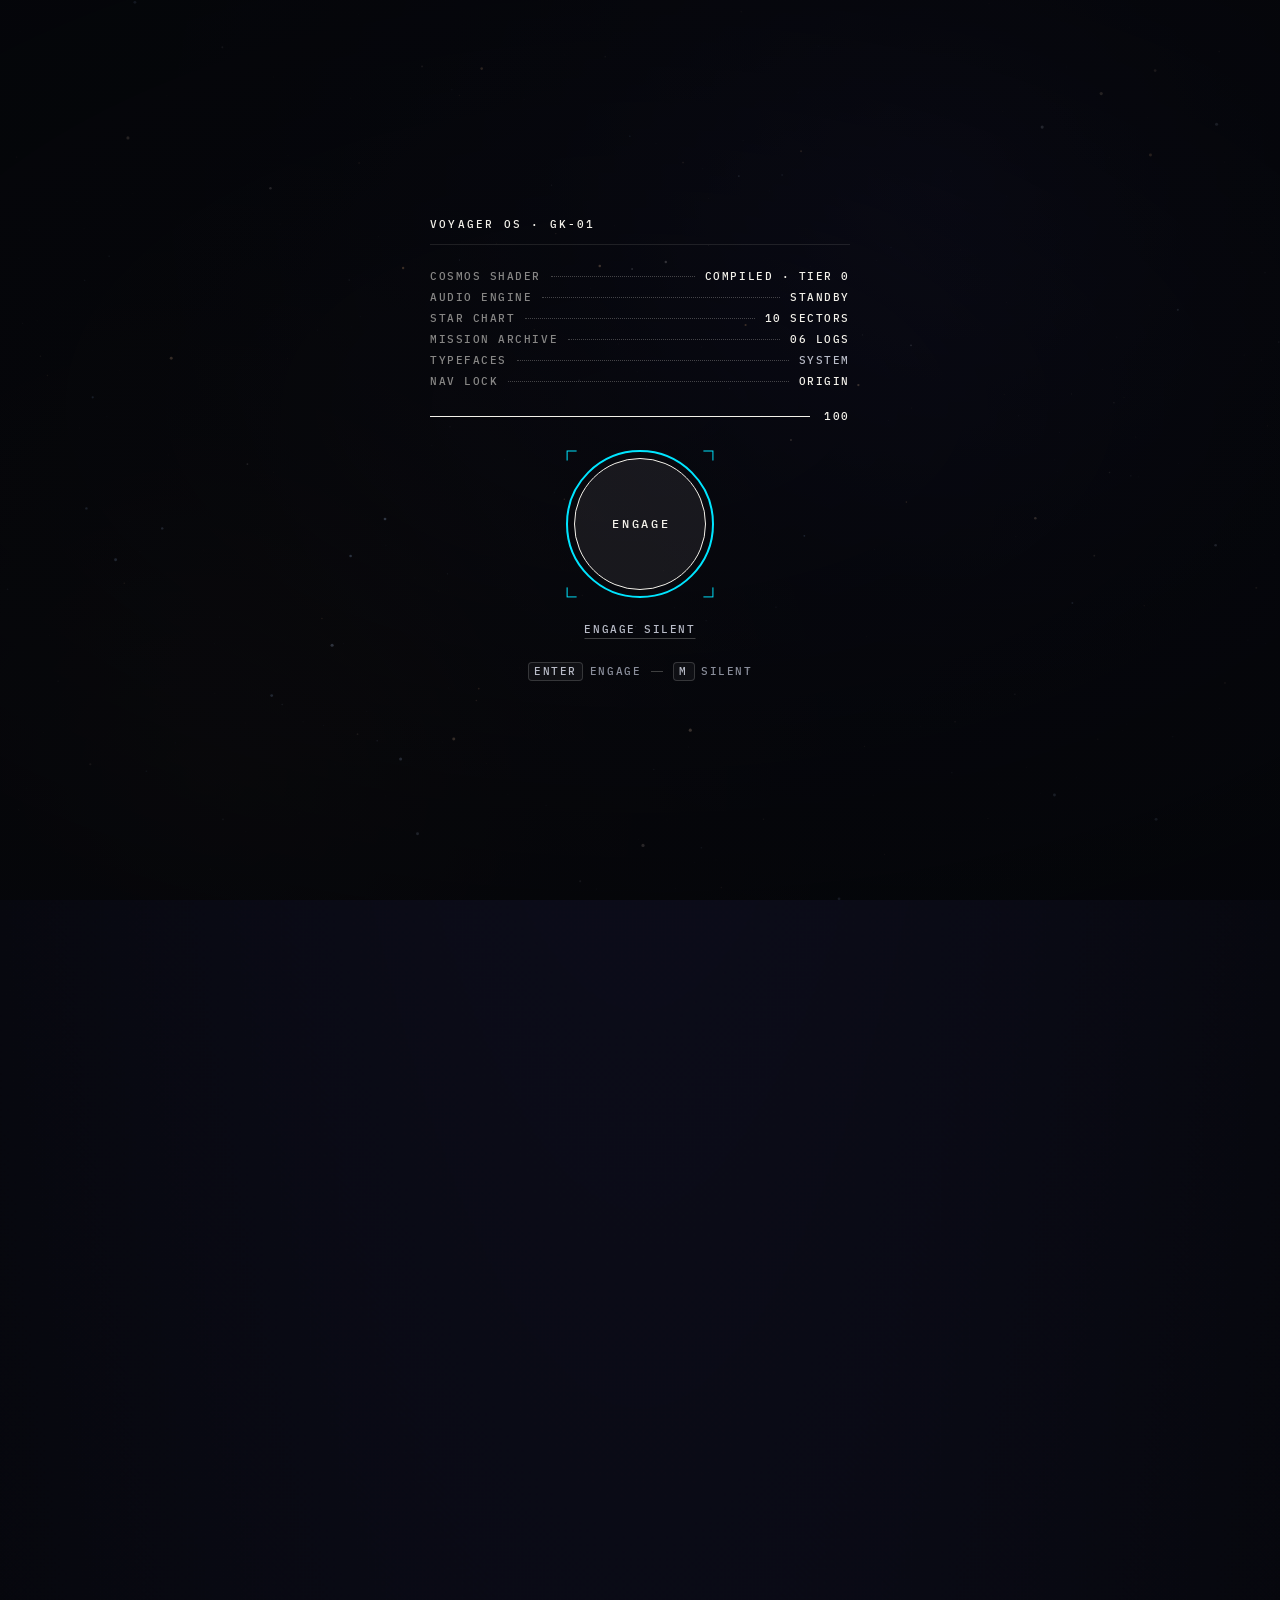
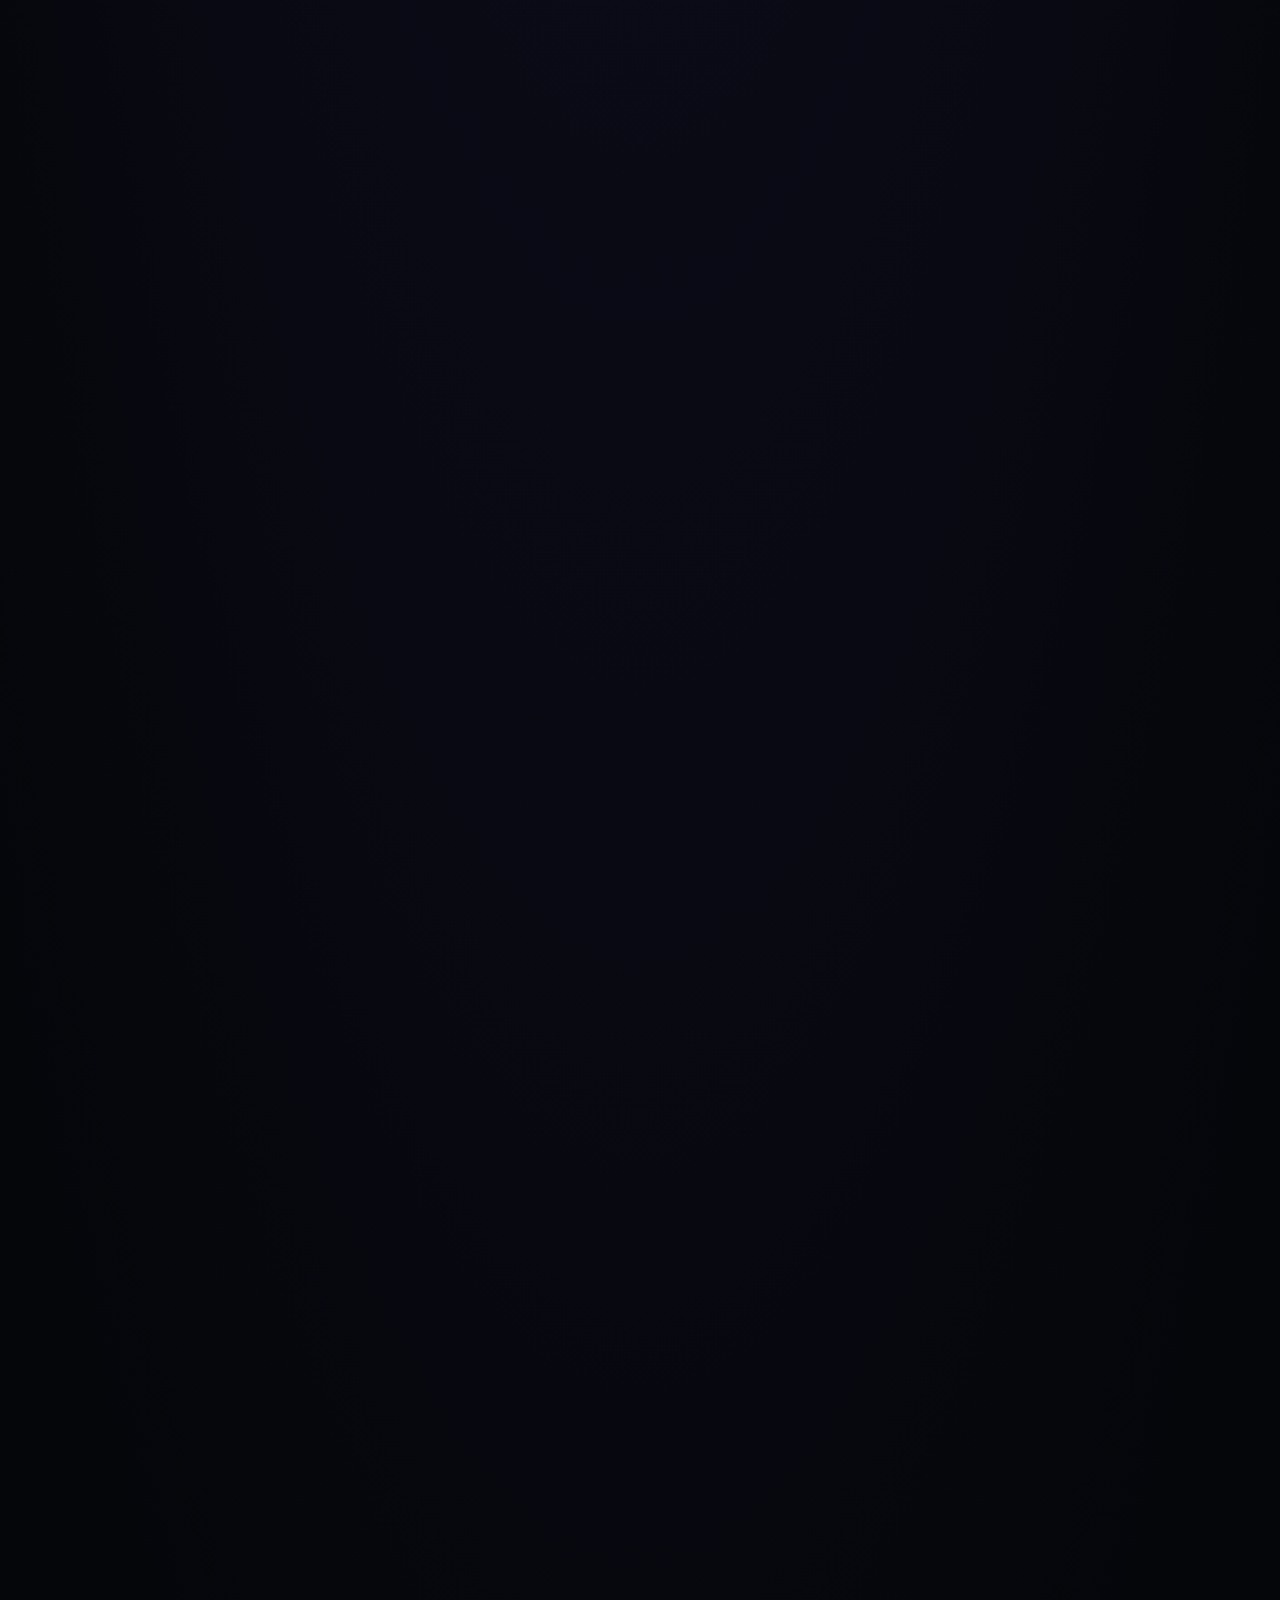
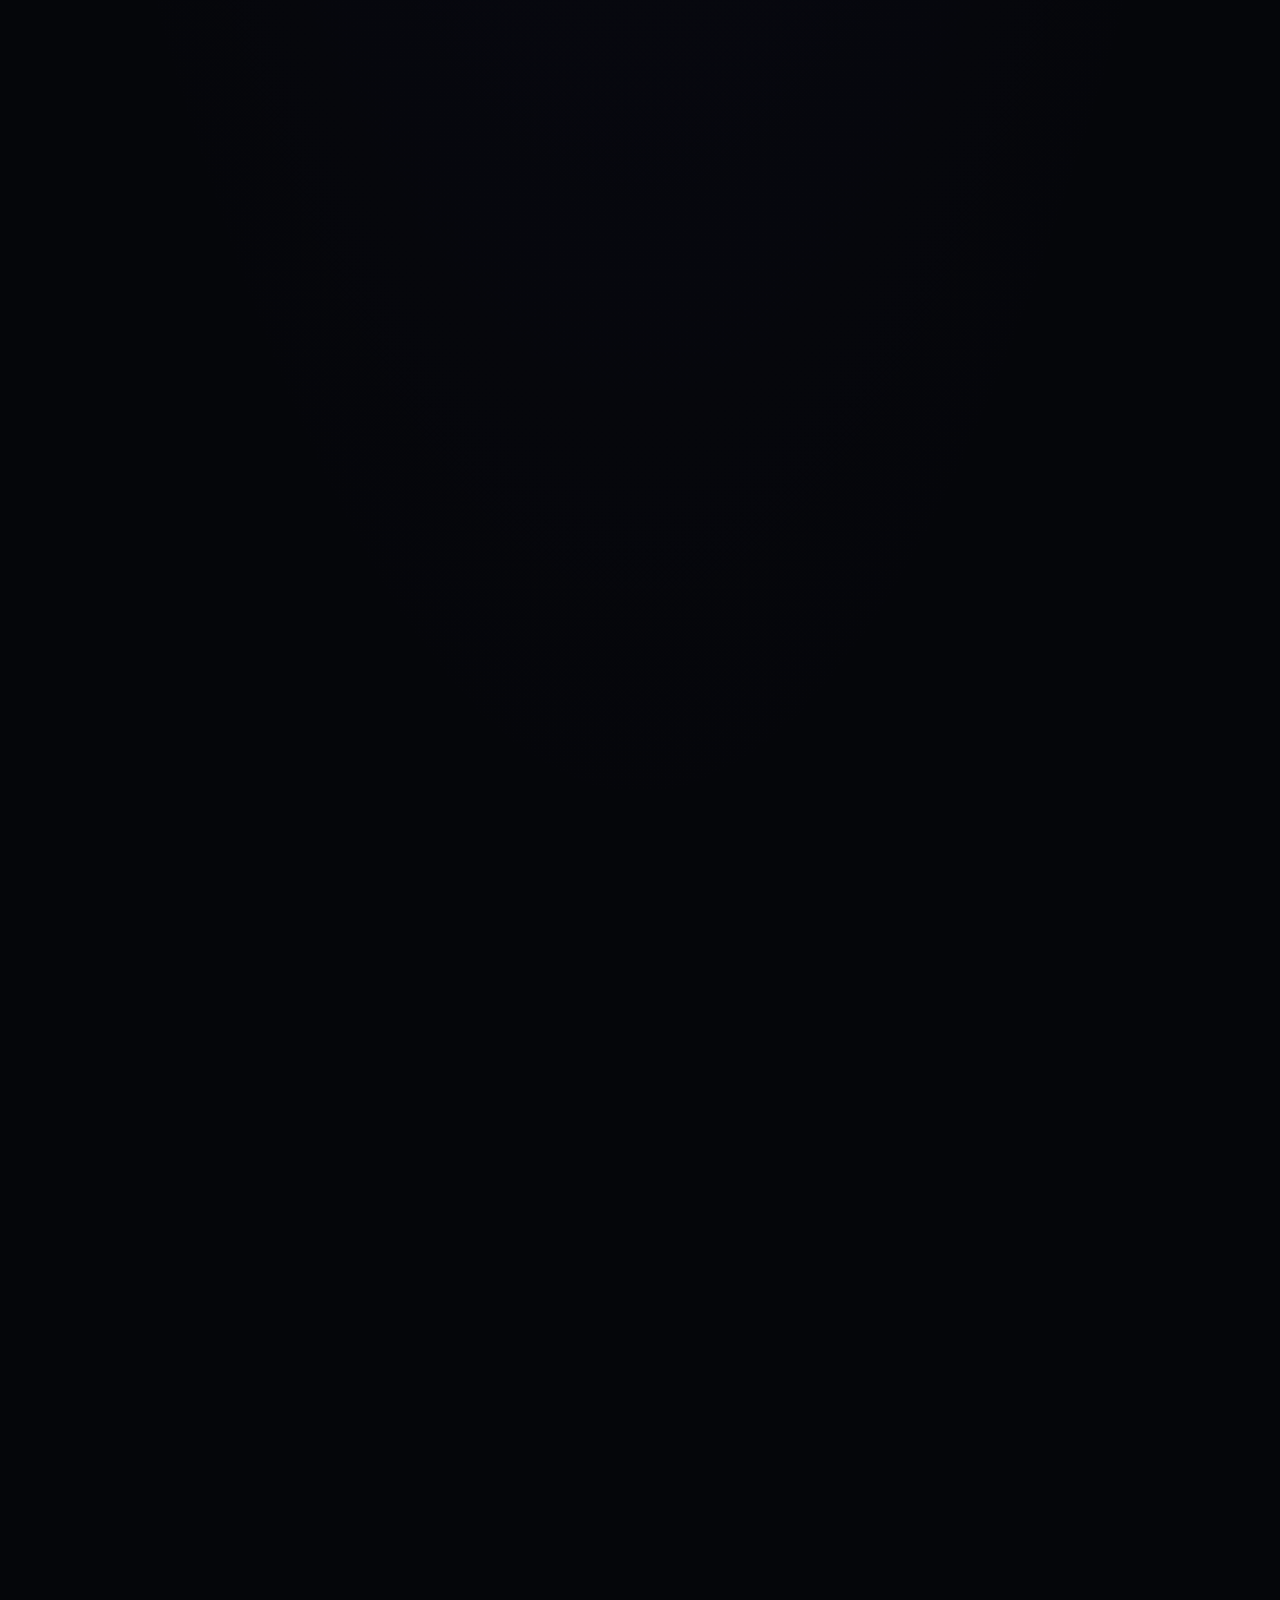
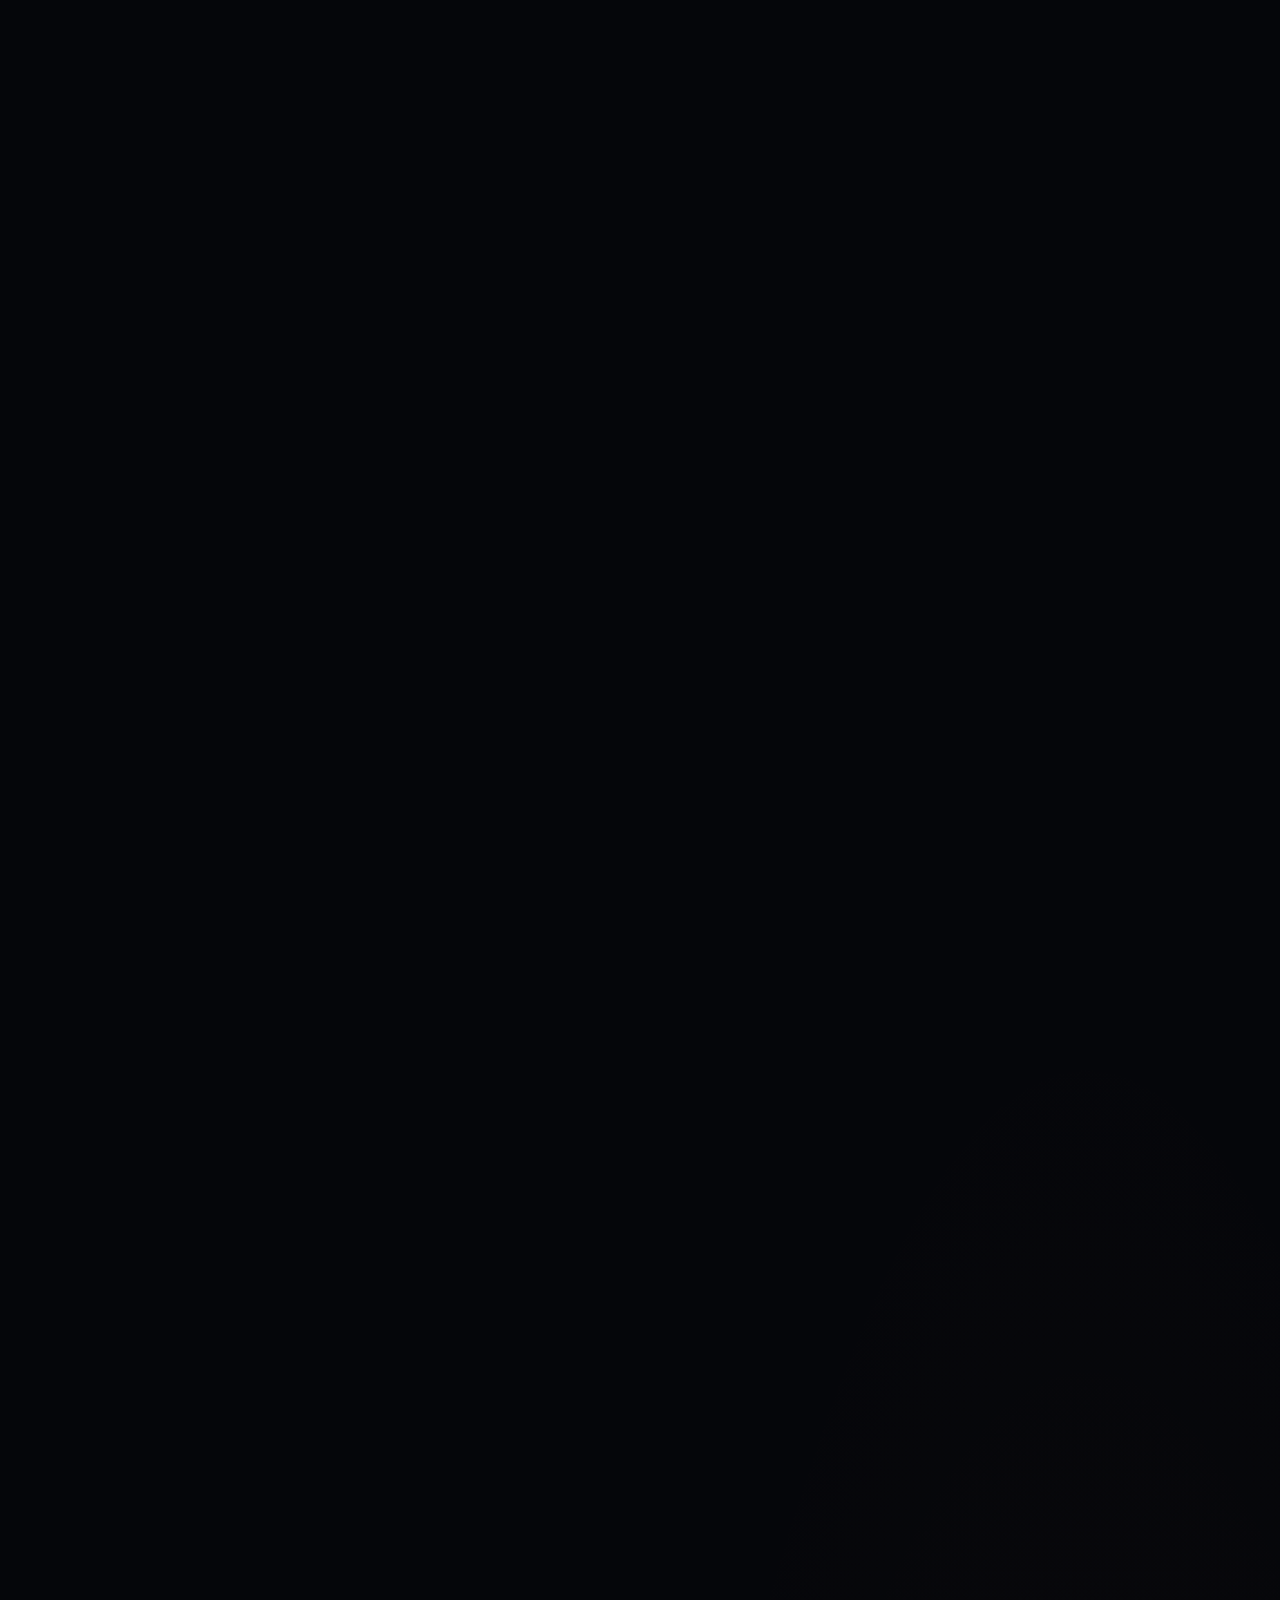
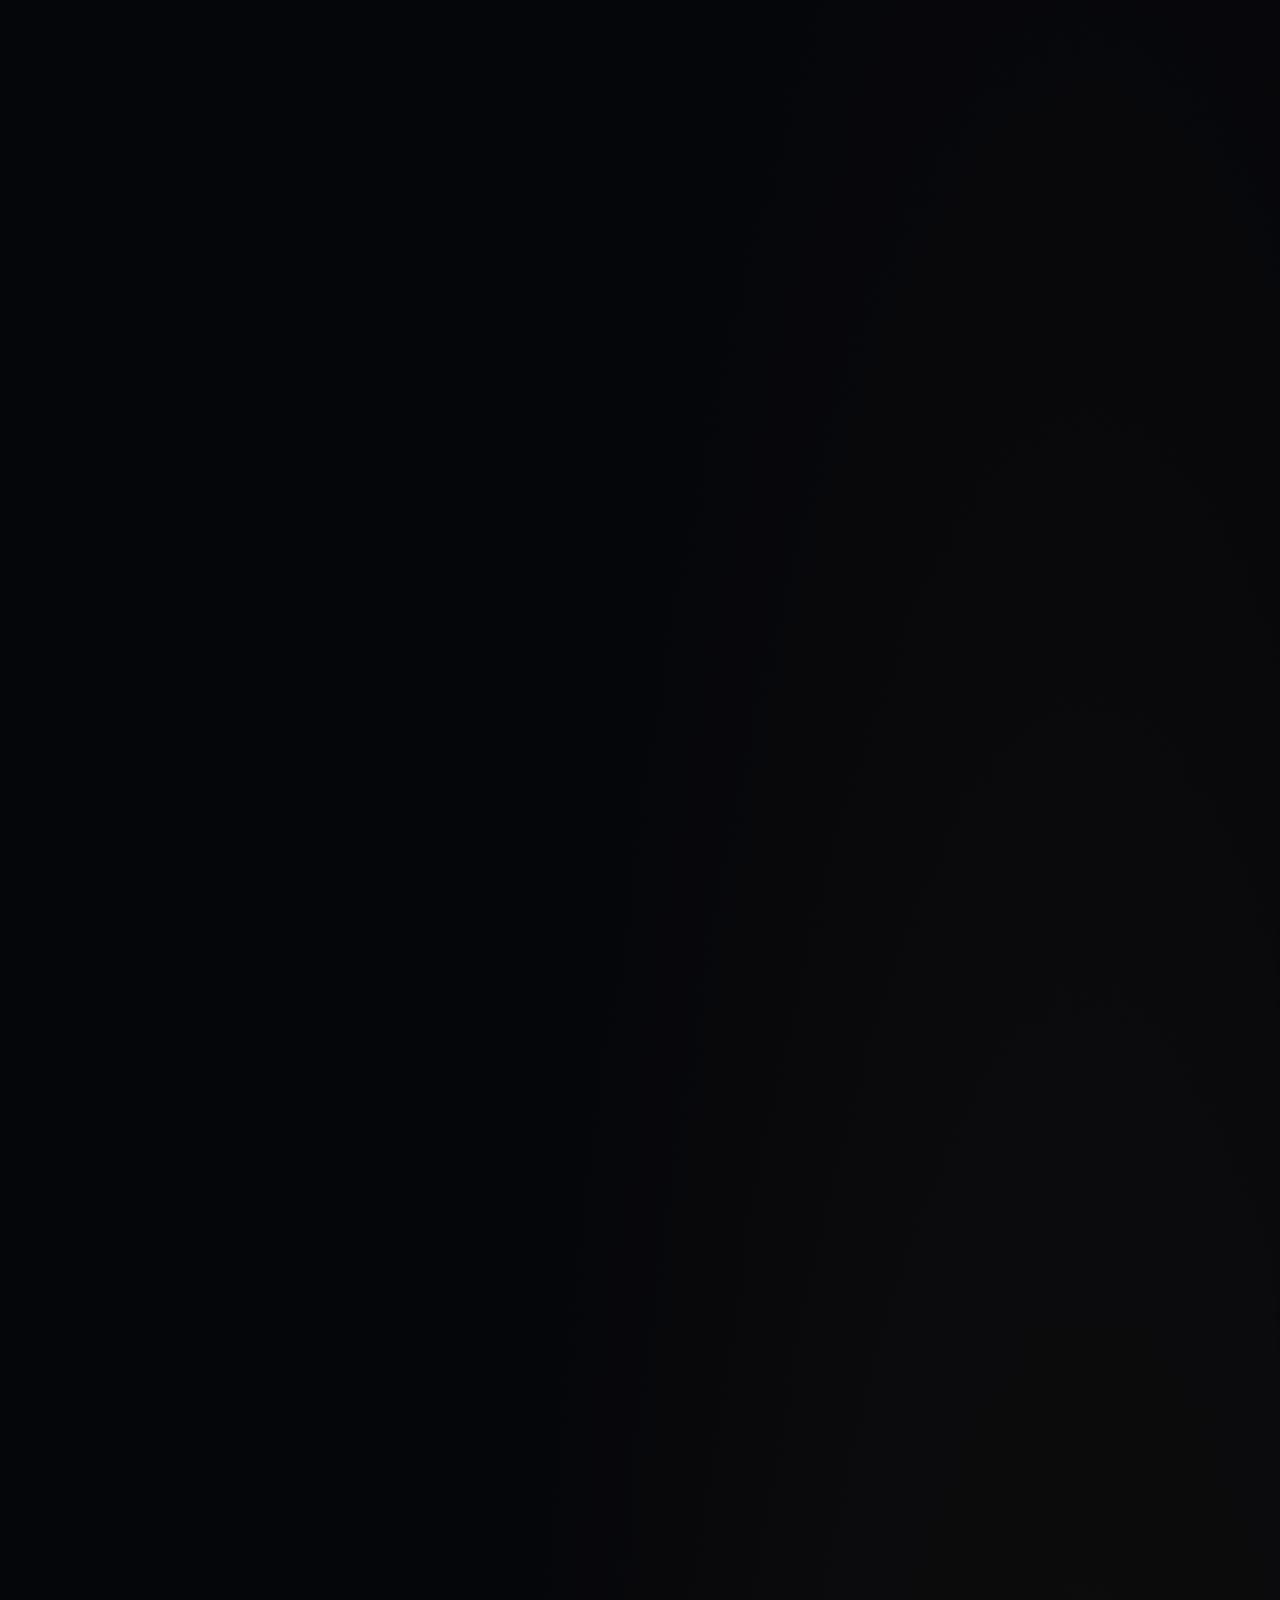
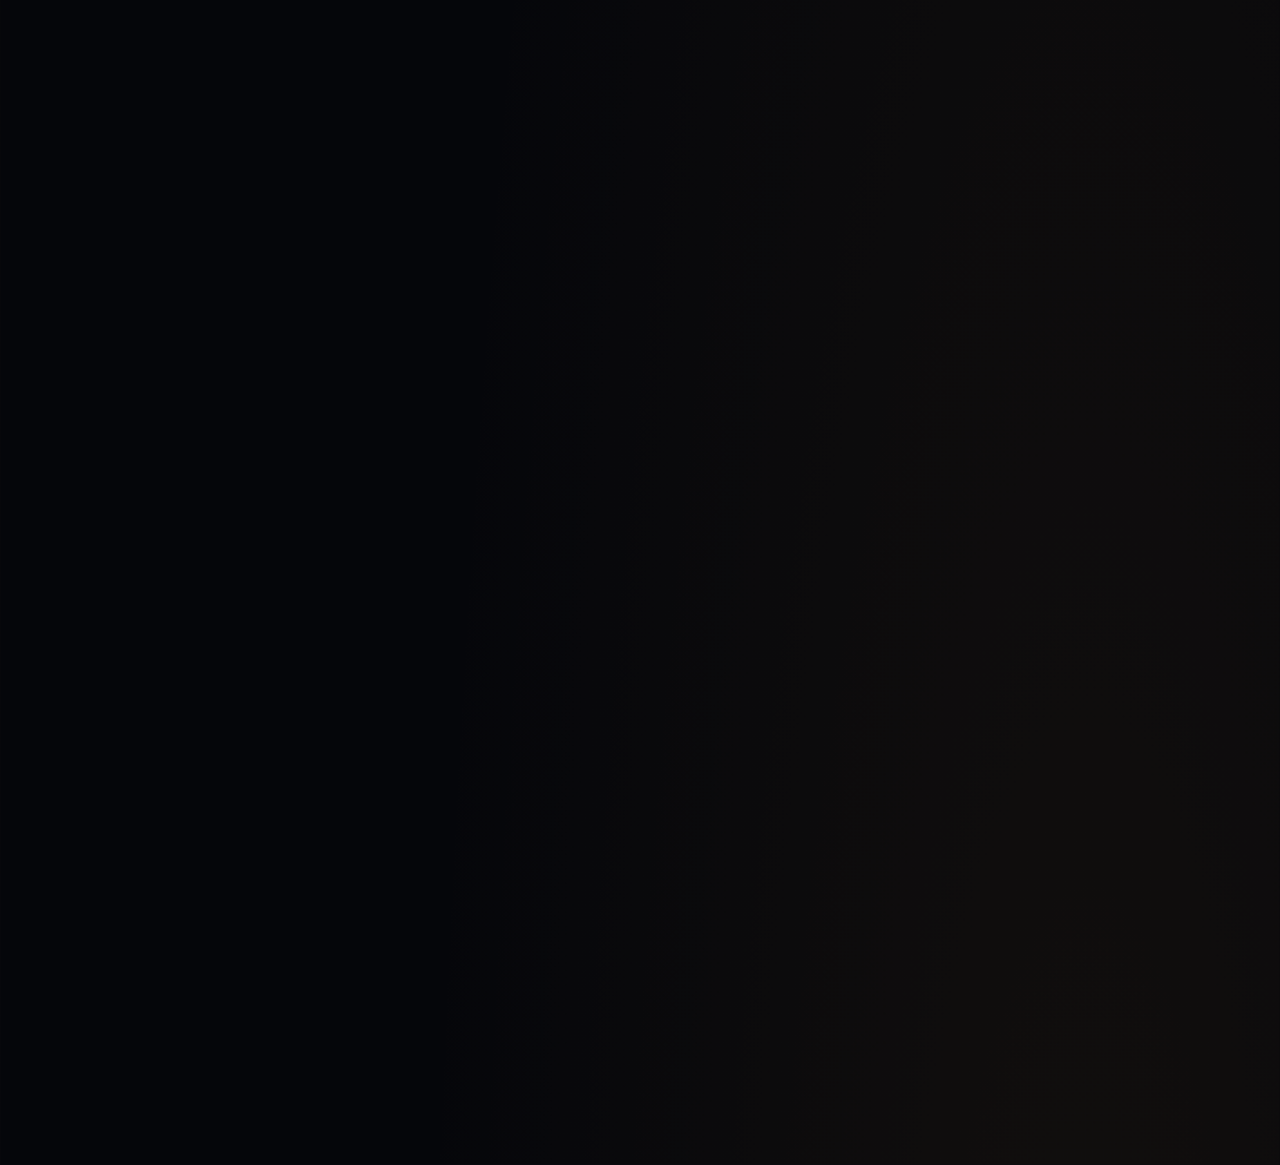
==== index.html @ 7734ea53 "Folder changes held" ====
<!DOCTYPE html>
<html lang="en">
<head>
<meta charset="UTF-8" />
<meta name="viewport" content="width=device-width, initial-scale=1.0, viewport-fit=cover" />
<title>Gokula Kumaran — Game & Full-Stack Developer</title>
<meta name="description" content="Gokula Kumaran — Game & Full-Stack Developer. An interactive voyage through space: games, shaders, web and AI projects." />
<meta name="theme-color" content="#05060A" />
<meta property="og:type" content="website" />
<meta property="og:title" content="Gokula Kumaran — Game & Full-Stack Developer" />
<meta property="og:description" content="An interactive voyage through space: games, shaders, web and AI projects." />
<meta property="og:image" content="images/projects/portfoliov2.png" />
<link rel="icon" type="image/svg+xml" href="data:image/svg+xml,%3Csvg xmlns='http://www.w3.org/2000/svg' viewBox='0 0 100 100'%3E%3Crect width='100' height='100' rx='22' fill='%2305060A'/%3E%3Ccircle cx='50' cy='50' r='15' fill='%2305060A' stroke='%23FFB454' stroke-width='5'/%3E%3Cellipse cx='50' cy='50' rx='40' ry='13' fill='none' stroke='%236C63FF' stroke-width='5' transform='rotate(-20 50 50)'/%3E%3C/svg%3E" />
<link rel="preconnect" href="https://fonts.googleapis.com" />
<link rel="preconnect" href="https://fonts.gstatic.com" crossorigin />
<link href="https://fonts.googleapis.com/css2?family=Bricolage+Grotesque:opsz,wght@12..96,200..800&family=IBM+Plex+Mono:wght@400;500;600&family=IBM+Plex+Sans:ital,wght@0,300;0,400;0,500;0,600;1,300&display=swap" rel="stylesheet" />
<style>html{background:#05060A;color:#F3F1EA}</style>
<link rel="stylesheet" href="css/core.css" />
<link rel="stylesheet" href="css/hud.css" />
<link rel="stylesheet" href="css/flow.css" />
<link rel="stylesheet" href="css/voyage-a.css" />
<link rel="stylesheet" href="css/voyage-b.css" />
<link rel="stylesheet" href="css/voyage-c.css" />
<link rel="stylesheet" href="css/voyage-d.css" />
<link rel="stylesheet" href="css/extras.css" />
</head>
<body>

<!-- ═══ backdrop (owner: cosmos.js) ═══ -->
<canvas id="cosmos" aria-hidden="true"></canvas>

<!-- @hud BEGIN — owner: hud.js / hud.css · loader, cursor, header + nav + mobile menu, HUD readouts, orbit map, scroll progress, toasts -->
<a class="skip-link" href="#story">Skip to content</a>
<noscript><style>#loader,.reticle{display:none!important}.hud-in{opacity:1!important;visibility:visible!important}</style></noscript>

<div class="scroll-progress hud-in" aria-hidden="true"><i id="scrollBar"></i></div>

<header class="site-header hud-in" id="siteHeader">
  <a class="brand" href="#p0" aria-label="Gokula Kumaran — return to Origin"><span class="brand-mark">GK</span><span class="brand-sub" aria-hidden="true">Voyager / GK-01</span></a>
  <nav class="site-nav" id="siteNav" aria-label="Primary">
    <a href="#p1">Role</a>
    <a href="#p2">About</a>
    <a href="#p2-edu">Education</a>
    <a href="#p3">Work</a>
    <a href="#p3-intern">Internships</a>
    <a href="#p4">Stack</a>
    <a href="#p5">Certs</a>
    <a href="#p6">Contact</a>
    <i class="nav-bar" id="navBar" aria-hidden="true"></i>
  </nav>
  <div class="header-tools">
    <div class="audio-ctl" role="group" aria-label="Audio">
      <button type="button" class="audio-btn audio-music" id="musicBtn" aria-pressed="false" aria-label="Music" data-sfx="toggle" data-sfx-hover="none" data-cursor="Music" data-cursor-lock>
        <span class="spectrum" aria-hidden="true"><i></i><i></i><i></i><i></i><i></i></span>
      </button>
      <button type="button" class="audio-btn audio-sfx" id="sfxBtn" aria-pressed="false" aria-label="Sound effects" data-sfx="toggle" data-sfx-hover="none" data-cursor="SFX" data-cursor-lock>
        <svg viewBox="0 0 24 24" width="18" height="18" fill="none" stroke="currentColor" stroke-width="1.5" stroke-linecap="round" stroke-linejoin="round" aria-hidden="true"><path d="M4 9.5h3l4-3.5v12l-4-3.5H4z"/><path class="ico-on" d="M15 9.5a3.5 3.5 0 0 1 0 5M17.5 7a7 7 0 0 1 0 10"/><path class="ico-off" d="M15.5 9.5l5 5m0-5l-5 5"/></svg>
      </button>
    </div>
    <button type="button" class="console-btn" data-action="palette" aria-label="Open ship console" data-sfx-hover="none" data-cursor-lock>
      <svg viewBox="0 0 24 24" width="16" height="16" fill="none" stroke="currentColor" stroke-width="1.5" stroke-linecap="round" stroke-linejoin="round" aria-hidden="true"><path d="M5 8l4 4-4 4M12.5 16H19"/></svg>
      <kbd id="consoleKey">Ctrl K</kbd>
    </button>
    <a class="hire-btn" href="#p6">Hire me</a>
    <button type="button" class="menu-btn" id="menuBtn" aria-haspopup="dialog" aria-expanded="false" aria-controls="starChart" aria-label="Open star chart" data-sfx="open">
      <svg viewBox="0 0 24 24" width="22" height="22" fill="none" stroke="currentColor" stroke-width="1.5" stroke-linecap="round" aria-hidden="true"><path d="M4 8.5h16M4 15.5h10"/></svg>
    </button>
  </div>
</header>

<div class="star-chart" id="starChart" role="dialog" aria-modal="true" aria-labelledby="chartTitle">
  <div class="chart-head">
    <p class="chart-title" id="chartTitle">Star chart <span id="chartCount">· 10 sectors</span></p>
    <button type="button" class="chart-close" id="chartClose" aria-label="Close star chart" data-sfx="close">
      <svg viewBox="0 0 24 24" width="22" height="22" fill="none" stroke="currentColor" stroke-width="1.5" stroke-linecap="round" aria-hidden="true"><path d="M6 6l12 12M18 6L6 18"/></svg>
    </button>
  </div>
  <ol class="chart-list" id="chartList"></ol>
  <div class="chart-foot">
    <a class="hire-btn" href="#p6">Hire me</a>
    <button type="button" class="console-btn" data-action="palette">
      <svg viewBox="0 0 24 24" width="16" height="16" fill="none" stroke="currentColor" stroke-width="1.5" stroke-linecap="round" stroke-linejoin="round" aria-hidden="true"><path d="M5 8l4 4-4 4M12.5 16H19"/></svg>
      Ship console
    </button>
  </div>
</div>

<p class="sector-chip hud-in" id="sectorChip" aria-hidden="true"><b id="chipIdx">00</b><span id="chipName">Origin</span></p>

<i class="hud-tick hud-tick-tl hud-in" aria-hidden="true"></i><i class="hud-tick hud-tick-tr hud-in" aria-hidden="true"></i><i class="hud-tick hud-tick-bl hud-in" aria-hidden="true"></i><i class="hud-tick hud-tick-br hud-in" aria-hidden="true"></i>
<div class="hud" id="hud" aria-hidden="true">
  <div class="hud-sector hud-in">
    <p class="hud-count">Sector <b id="hudIdx">00</b> / <span id="hudTotal">09</span></p>
    <p class="hud-name" id="hudName">Origin</p>
    <p class="hud-plain" id="hudPlain">Hero</p>
    <span class="hud-prog"><i id="hudProg"></i></span>
  </div>
  <dl class="hud-telemetry hud-in">
    <div><dt>Vel</dt><dd><span id="hudVel">0000</span> px/s</dd></div>
    <div><dt>T+</dt><dd id="hudClock">00:00</dd></div>
    <div><dt>Local</dt><dd id="hudTime">--:--</dd></div>
    <div><dt>Render</dt><dd id="hudTier">Tier 0</dd></div>
  </dl>
</div>

<nav class="orbit hud-in" id="orbit" aria-label="Sectors">
  <ol class="orbit-list" id="orbitList"></ol>
  <i class="orbit-ship" id="orbitShip" aria-hidden="true"></i>
</nav>
<div class="rail hud-in" id="rail" aria-hidden="true"></div>

<div class="toasts" id="toasts" role="status" aria-live="polite"></div>

<div class="reticle" id="reticle" aria-hidden="true">
  <i class="reticle-ring"></i><i class="reticle-dot"></i>
  <i class="reticle-corner rc-tl"></i><i class="reticle-corner rc-tr"></i><i class="reticle-corner rc-bl"></i><i class="reticle-corner rc-br"></i>
  <span class="reticle-label"></span>
</div>

<div id="loader" class="loader" role="dialog" aria-modal="true" aria-labelledby="loaderTitle">
  <div class="loader-core">
    <p class="loader-brand" id="loaderTitle">Voyager OS · GK-01</p>
    <ol class="loader-log" id="loaderLog" aria-hidden="true"></ol>
    <div class="loader-meter" aria-hidden="true"><span class="loader-bar"><i id="loaderBar"></i></span><span class="loader-pct" id="loaderPct">000</span></div>
    <div class="loader-go" id="loaderGo">
      <button type="button" class="loader-engage" id="engageBtn" data-sfx="none" data-sfx-hover="none" data-cursor-lock>Engage</button>
      <button type="button" class="loader-silent" id="engageSilent" data-sfx="none" data-sfx-hover="none">Engage silent</button>
      <p class="loader-keys" aria-hidden="true"><kbd>Enter</kbd> engage <i></i> <kbd>M</kbd> silent</p>
    </div>
    <p class="sr-only" id="loaderStatus" role="status" aria-live="polite">Preparing the voyage.</p>
  </div>
</div>
<!-- @hud END -->

<!-- @flow BEGIN — owner: flow.js / flow.css · mission-briefing modal, command palette, hyperspace flash overlay -->
<!-- fixed roots only: flow.js builds the interiors on first use (and re-creates a root if it is missing) -->
<div class="flow-flash" id="flash" aria-hidden="true"></div>
<div class="briefing" id="briefing" hidden></div>
<div class="console" id="console" hidden></div>
<!-- @flow END -->

<main id="story">

  <!-- @sector:origin BEGIN — owner: voyage-a -->
  <section class="panel panel-hero" id="p0" data-sector="0" aria-labelledby="heroName">
    <div class="panel-inner hero">
      <p class="hero-eyebrow hud-label" data-reveal data-delay="1500"><span class="dot" aria-hidden="true"></span><span id="heroAvail">Available for projects · Q4 2026</span></p>
      <h1 class="hero-name" id="heroName" aria-label="Gokula Kumaran">
        <span class="hero-row hero-row-1" aria-hidden="true">Gokula</span>
        <span class="hero-row hero-row-2" aria-hidden="true">Kumaran</span>
      </h1>
      <p class="hero-sub lead legible" data-reveal data-delay="1650">Building <b>immersive digital experiences</b>, interactive applications, and high-fidelity game worlds — from a single idea to a deployed product.</p>
      <div class="hero-ctas" data-reveal data-delay="1800">
        <a href="#p3" class="btn btn-primary" data-magnetic data-spot data-cursor="WORK" data-cursor-lock>View work <span class="arrow" aria-hidden="true">↓</span></a>
        <a href="#p6" class="btn" data-magnetic data-spot data-cursor="CONTACT" data-cursor-lock>Get in touch <span class="arrow" aria-hidden="true">→</span></a>
      </div>
      <p class="hero-coords hud-label legible" data-reveal="fade" data-delay="1950"><span id="heroCoords">11.1271° N · 78.6569° E</span><i aria-hidden="true"></i><span id="heroLoc">Tamil Nadu, India</span></p>
      <ul class="hero-shortcuts hud-label legible" data-reveal="fade" data-delay="2100" aria-label="Keyboard shortcuts">
        <li><button type="button" class="hero-key" data-action="palette" data-cursor="OPEN"><kbd data-mod>Ctrl</kbd><kbd>K</kbd><span>console</span></button></li>
        <li><button type="button" class="hero-key" data-action="music" data-cursor="TOGGLE"><kbd>M</kbd><span>music</span></button></li>
        <li><a class="hero-key" href="#p1" data-cursor="NEXT" aria-label="Navigate to the next sector"><kbd>↑</kbd><kbd>↓</kbd><span>navigate</span></a></li>
        <li><button type="button" class="hero-key" data-action="game" data-cursor="PLAY"><kbd>G</kbd><span>play</span></button></li>
      </ul>
    </div>
    <div class="scroll-hint hud-label legible" aria-hidden="true"><span>Scroll</span><i></i></div>
  </section>
  <!-- @sector:origin END -->

  <!-- @sector:signal BEGIN — owner: voyage-a -->
  <section class="panel panel-role" id="p1" data-sector="1" aria-labelledby="roleTitle">
    <div class="panel-inner grid-2 role">
      <div class="role-copy">
        <header class="sec-head role-head">
          <div class="sec-kicker" data-reveal><span class="sec-num">01</span><i></i><span data-decode>Signal</span><span class="role-kicker-plain">/ Role</span></div>
          <h2 class="sec-title role-h" id="roleTitle" data-split="words">A <em>multi-disciplinary</em> maker working at the seam between design and engineering.</h2>
        </header>
        <div class="role-signal" data-reveal data-delay="250">
          <p class="role-signal-top hud-label">
            <span class="role-signal-tag"><svg viewBox="0 0 8 9" aria-hidden="true"><path d="M0 0l8 4.5L0 9z"/></svg>Incoming:</span>
            <span class="role-signal-count" id="roleCount" aria-hidden="true">01 / 06</span>
          </p>
          <p class="role-signal-now"><span id="roleTyped" aria-hidden="true"></span></p>
          <ul class="sr-only" id="roleList" aria-label="Roles"></ul>
          <i class="role-signal-bar" aria-hidden="true"><b id="roleBar"></b></i>
        </div>
        <p class="role-desc lead legible" data-reveal data-delay="350">I prototype in code when that's faster than Figma, sit in on research when the answer isn't obvious, and ship the actual production component instead of handing off a spec and hoping.</p>
      </div>
      <div class="role-holo brackets" data-reveal="scale" data-delay="300" data-cursor="DRAG" data-sfx="none" data-sfx-hover="none">
        <canvas id="roleCanvas" aria-hidden="true"></canvas>
        <div class="role-picks" id="rolePicks" role="group" aria-label="Highlight a role on the globe"></div>
        <p class="role-holo-cap hud-label" aria-hidden="true">Drag to rotate · select a beacon</p>
      </div>
    </div>
  </section>
  <!-- @sector:signal END -->

  <!-- @sector:crew BEGIN — owner: voyage-b -->
  <section class="panel panel-about" id="p2" data-sector="2" aria-labelledby="aboutTitle">
    <div class="panel-inner about-grid">
      <figure class="dossier" id="aboutDossier" data-reveal="fade" data-delay="150" data-tilt="5" data-spot data-cursor="SCAN">
        <div class="dossier-frame brackets">
          <div class="dossier-view">
            <img class="dossier-img" id="aboutPhoto" src="images/profile2.jpg" alt="Portrait of Gokula Kumaran" width="1080" height="1371" loading="lazy" decoding="async" draggable="false" />
            <span class="dossier-hint hud-label" id="aboutHint" aria-hidden="true">X-ray lens</span>
          </div>
          <span class="dossier-scan" aria-hidden="true"></span>
        </div>
        <figcaption class="dossier-cap">
          <dl class="dossier-data" id="aboutData" data-reveal-group="60"></dl>
        </figcaption>
      </figure>
      <div class="about-copy">
        <div class="sec-kicker" data-reveal><span class="sec-num">02</span><i></i><span data-decode>Crew</span><span class="about-plain">/ About</span></div>
        <h2 class="about-h" id="aboutTitle" data-split="words">I make <em>things</em> that feel alive.</h2>
        <div class="about-body legible">
          <p class="lead" data-reveal data-delay="100">I'm a passionate <strong>Game &amp; Full-Stack Developer</strong> focused on building immersive digital experiences and modern web solutions using Unity, C#, React, and JavaScript.</p>
          <p data-reveal data-delay="200">Currently pursuing <strong>B.Tech in Computer Science &amp; Business Systems</strong> at Ramco Institute of Technology — blending a business mindset with technical engineering.</p>
          <p data-reveal data-delay="300">Remote-friendly, based in Tamil Nadu, India, and quietly optimistic about what the next browser can do.</p>
        </div>
        <div class="about-loadout">
          <p class="about-loadout-label hud-label" data-reveal data-delay="350"><span>Loadout</span><i aria-hidden="true"></i><b id="aboutTagCount"></b></p>
          <ul class="chips about-tags" id="aboutTags" data-reveal-group="40" aria-label="Skills and tools"></ul>
        </div>
      </div>
    </div>
  </section>
  <!-- @sector:crew END -->

  <!-- @sector:trajectory BEGIN — owner: voyage-b -->
  <section class="panel panel-edu" id="p2-edu" data-sector="3" aria-labelledby="eduTitle">
    <div class="panel-inner">
      <header class="sec-head">
        <div class="sec-kicker" data-reveal><span class="sec-num">03</span><i></i><span data-decode>Trajectory</span></div>
        <h2 class="sec-title" id="eduTitle" data-split="words">Education</h2>
        <p class="sec-meta" data-reveal data-delay="100">02 institutions · click to expand</p>
        <p class="sec-lede" data-reveal data-delay="200">Where I <b>started</b>, where I'm <b>going</b> — and the institutions that shaped how I think about software, design, and systems.</p>
      </header>
      <div class="edu-track" id="eduTrack"></div>
    </div>
  </section>
  <!-- @sector:trajectory END -->

  <!-- @sector:missions BEGIN — owner: voyage-c -->
  <section class="panel panel-work" id="p3" data-sector="4" aria-labelledby="workTitle">
    <div class="panel-inner">
      <header class="sec-head">
        <div class="sec-kicker" data-reveal><span class="sec-num">04</span><i></i><span data-decode>Missions</span></div>
        <h2 class="sec-title" id="workTitle" data-split="words">Selected work</h2>
        <p class="sec-meta" id="workMeta" data-reveal data-delay="100">06 projects · click to open</p>
      </header>
      <!-- voyage-c.js renders <ol class="missions"> here from GK.data.projects -->
      <div class="work-list" id="workList"></div>
    </div>
  </section>
  <!-- @sector:missions END -->

  <!-- @sector:telemetry BEGIN — owner: voyage-c -->
  <section class="panel panel-metrics" id="p3-5" data-sector="5" aria-labelledby="metricsTitle">
    <div class="panel-inner">
      <div class="sec-kicker" data-reveal><span class="sec-num">05</span><i></i><span data-decode>Telemetry</span><span class="metrics-plain" aria-hidden="true">Stats</span></div>
      <h2 class="sr-only" id="metricsTitle">Stats</h2>
      <!-- voyage-c.js renders four <li class="gauge"> here from GK.data.metrics -->
      <ul class="metrics-grid" id="metricsGrid" data-reveal-group="90"></ul>
    </div>
  </section>
  <!-- @sector:telemetry END -->

  <!-- @sector:deployments BEGIN — owner: voyage-c -->
  <section class="panel panel-intern" id="p3-intern" data-sector="6" aria-labelledby="internTitle">
    <div class="panel-inner">
      <header class="sec-head">
        <div class="sec-kicker" data-reveal><span class="sec-num">06</span><i></i><span data-decode>Deployments</span></div>
        <h2 class="sec-title" id="internTitle" data-split="words">Internships</h2>
        <p class="sec-meta" id="internMeta" data-reveal data-delay="100">02 experiences · certificates on file</p>
        <p class="sec-lede" data-reveal data-delay="200">Real-world exposure to <b>production codebases</b>, deadlines, and the kind of feedback you only get when your work ships to actual users.</p>
      </header>
      <!-- voyage-c.js renders two <article class="deploy"> here from GK.data.internships -->
      <div class="intern-list" id="internList"></div>
    </div>
  </section>
  <!-- @sector:deployments END -->

  <!-- @sector:systems BEGIN — owner: voyage-d -->
  <section class="panel panel-stack" id="p4" data-sector="7" aria-labelledby="stackTitle">
    <div class="panel-inner">
      <header class="sec-head">
        <div class="sec-kicker" data-reveal><span class="sec-num">07</span><i></i><span data-decode>Systems</span><span class="vd-plain">/ Stack</span></div>
        <h2 class="sec-title" id="stackTitle" data-split="words">Technical stack</h2>
        <p class="sec-meta" data-reveal data-delay="100">04 disciplines · one orbit each</p>
      </header>
      <div class="stack-layout">
        <div class="stack-orbit brackets" data-reveal="fade" data-delay="200">
          <canvas class="stack-canvas" id="stackCanvas" aria-hidden="true" data-cursor="DRAG" data-sfx="none" data-sfx-hover="none"></canvas>
          <p class="stack-readout hud-label legible" id="stackReadout" aria-hidden="true"><span class="stack-swatch"></span><span class="stack-readout-text"></span></p>
          <p class="stack-hint hud-label legible" id="stackHint" aria-hidden="true">Drag to spin · hover a planet</p>
          <ul class="sr-only" id="stackProxy" aria-label="Skills by discipline — select one to highlight its orbit"></ul>
        </div>
        <div class="stack-cards" id="stackCards" data-reveal-group="90"></div>
      </div>
    </div>
  </section>
  <!-- @sector:systems END -->

  <!-- @sector:constellations BEGIN — owner: voyage-d -->
  <section class="panel panel-certs" id="p5" data-sector="8" aria-labelledby="certsTitle">
    <div class="panel-inner">
      <header class="sec-head">
        <div class="sec-kicker" data-reveal><span class="sec-num">08</span><i></i><span data-decode>Constellations</span><span class="vd-plain">/ Certs</span></div>
        <h2 class="sec-title" id="certsTitle" data-split="words">Certifications</h2>
        <p class="sec-meta" data-reveal data-delay="100">06 credentials · click any star</p>
      </header>
      <div class="certs-sky brackets" data-reveal="fade" data-delay="200">
        <canvas class="certs-canvas" id="certsCanvas" aria-hidden="true" data-sfx="none" data-sfx-hover="none"></canvas>
        <p class="certs-hint hud-label legible" id="certsHint" aria-hidden="true">Hover a star to ring it · click to open</p>
      </div>
      <div class="certs-grid" id="certsGrid" role="group" aria-label="Certificates" data-reveal-group="60"></div>
    </div>
  </section>
  <!-- @sector:constellations END -->

  <!-- @sector:transmission BEGIN — owner: voyage-d -->
  <section class="panel panel-contact" id="p6" data-sector="9" aria-labelledby="contactTitle">
    <div class="panel-inner">
      <header class="sec-head">
        <div class="sec-kicker" data-reveal><span class="sec-num">09</span><i></i><span data-decode>Transmission</span><span class="vd-plain">/ Contact</span></div>
        <h2 class="sec-title contact-h legible" id="contactTitle" data-split="words">Let's build <em>the future.</em></h2>
      </header>
      <div class="contact-grid">
        <div class="contact-info">
          <p class="contact-text lead legible" data-reveal data-delay="100">Have something that needs a <strong>design eye</strong> and someone who can <strong>build it</strong>? I'm currently open to select freelance work and full-time opportunities.</p>
          <div class="contact-mail" data-reveal data-delay="200">
            <button type="button" class="contact-email" id="emailLink" data-magnetic="0.15" data-cursor="COPY" data-cursor-lock data-sfx="none" aria-label="Copy email address gokulakumaran2007@gmail.com">
              <span class="contact-email-text" id="emailText">gokulakumaran2007@gmail.com</span>
              <span class="contact-email-icon" aria-hidden="true">
                <svg class="ico-copy" viewBox="0 0 24 24" fill="none" stroke="currentColor" stroke-width="1.5" stroke-linecap="round" stroke-linejoin="round"><rect x="8.5" y="8.5" width="11" height="11" rx="2"/><path d="M15.5 8.5V6.5a2 2 0 0 0-2-2h-7a2 2 0 0 0-2 2v7a2 2 0 0 0 2 2h2"/></svg>
                <svg class="ico-check" viewBox="0 0 24 24" fill="none" stroke="currentColor" stroke-width="1.5" stroke-linecap="round" stroke-linejoin="round"><path d="m5 12.5 4.5 4.5L19 7.5"/></svg>
              </span>
            </button>
            <a class="contact-open" id="mailAppLink" href="mailto:gokulakumaran2007@gmail.com?subject=Project%20Inquiry&body=Hi%20Gokula%2C%0A%0AI%20want%20to%20talk%20about%20a%20project%20..." data-cursor="MAIL">Open mail app <svg viewBox="0 0 24 24" fill="none" stroke="currentColor" stroke-width="1.5" stroke-linecap="round" stroke-linejoin="round" aria-hidden="true"><path d="M7 17 17 7M9 7h8v8"/></svg></a>
          </div>
          <dl class="contact-details" data-reveal data-delay="300">
            <div class="contact-detail"><dt>Phone</dt><dd id="contactPhone">+91 73739 80805</dd></div>
            <div class="contact-detail"><dt>Location</dt><dd id="contactLocation">Tamil Nadu, India</dd></div>
            <div class="contact-detail"><dt>Status</dt><dd class="is-open"><span class="dot" aria-hidden="true"></span><span id="contactStatus">Open to work</span></dd></div>
          </dl>
          <ul class="social-row" id="socialRow" aria-label="Find me elsewhere" data-reveal data-delay="400"></ul>
        </div>
        <form class="tx glass" id="contactForm" aria-label="Send a message" data-reveal data-delay="200" data-spot novalidate>
          <div class="tx-strip hud-label"><span class="dot" aria-hidden="true"></span><span>Transmission console</span><span aria-hidden="true">·</span><span class="tx-state" id="txState" role="status">Channel open</span></div>
          <canvas class="tx-wave" id="txWave" aria-hidden="true"></canvas>
          <div class="tx-row">
            <div class="tx-field"><label for="cf-name">Your name</label><input class="tx-input" type="text" id="cf-name" name="name" placeholder="Alex Johnson" autocomplete="name" maxlength="80" required aria-describedby="cf-name-err" /><p class="tx-err" id="cf-name-err" hidden></p></div>
            <div class="tx-field"><label for="cf-email">Email</label><input class="tx-input" type="email" id="cf-email" name="email" placeholder="alex@company.com" autocomplete="email" inputmode="email" autocapitalize="off" spellcheck="false" maxlength="120" required aria-describedby="cf-email-err" /><p class="tx-err" id="cf-email-err" hidden></p></div>
          </div>
          <fieldset class="tx-field tx-services"><legend>Service <span class="tx-optional">· optional</span></legend><div class="tx-chips" id="txServices"></div></fieldset>
          <div class="tx-field"><label for="cf-message">Message</label><textarea class="tx-input" id="cf-message" name="message" rows="5" placeholder="Tell me about your project..." maxlength="1200" required aria-describedby="cf-message-err"></textarea><p class="tx-err" id="cf-message-err" hidden></p></div>
          <div class="tx-actions">
            <button type="submit" class="btn btn-primary tx-submit" id="submitBtn" data-magnetic data-spot data-sfx="none" data-cursor="SEND" data-cursor-lock><span id="submitLabel">Send message</span><span class="arrow" aria-hidden="true">→</span><svg class="ico-check" viewBox="0 0 24 24" fill="none" stroke="currentColor" stroke-width="1.5" stroke-linecap="round" stroke-linejoin="round" aria-hidden="true"><path d="m5 12.5 4.5 4.5L19 7.5"/></svg></button>
            <p class="tx-note" id="txNote" hidden>No mail app? <button type="button" class="tx-copy" id="txCopy" data-sfx="none">Copy the address</button></p>
          </div>
        </form>
      </div>
    </div>
  </section>
  <!-- @sector:transmission END -->

  <!-- @wormhole BEGIN — owner: flow.js / flow.css · closing wormhole that loops back to Origin, plus the footer -->
  <section class="wormhole" id="wormhole" aria-labelledby="wormholeTitle">
    <div class="wormhole-stage">
      <div class="wormhole-core">
        <p class="wormhole-kicker hud-label legible" data-reveal>Beyond sector 09 · uncharted</p>
        <h2 class="wormhole-title legible" id="wormholeTitle" data-reveal>End of charted space</h2>
        <p class="wormhole-lede legible" data-reveal data-delay="100">
          <span data-when="motion">Keep falling and the voyage loops back to where it began.</span>
          <span data-when="reduced">The voyage ends here. The button takes you back to where it began.</span>
        </p>
        <div class="wormhole-actions" data-reveal data-delay="200">
          <button type="button" class="btn wormhole-return" id="wormholeReturn" data-magnetic data-spot data-cursor="Loop">Return to Origin
            <svg class="flow-ico" viewBox="0 0 24 24" width="16" height="16" fill="none" stroke="currentColor" stroke-width="1.5" stroke-linecap="round" stroke-linejoin="round" aria-hidden="true" focusable="false"><path d="M23 4v6h-6"/><path d="M20.49 15a9 9 0 1 1-2.12-9.36L23 10"/></svg>
          </button>
        </div>
        <p class="wormhole-gauge hud-label" aria-hidden="true"><span>Loop</span><i></i><span id="wormholePct">00%</span></p>
      </div>
      <footer class="site-footer">
        <p>© <span id="year"></span> S. Gokula Kumaran</p>
        <p class="footer-tag">Design + build · same person</p>
        <a href="#p0" class="back-to-top link">Back to top ↑</a>
      </footer>
    </div>
  </section>
  <!-- @wormhole END -->

</main>

<!-- @extras BEGIN — owner: extras.js / extras.css · secret panel + Asteroid Run mini-game overlays -->
<div class="secret" id="secret" role="dialog" aria-modal="true" aria-labelledby="secretTitle" hidden>
  <div class="secret-veil" data-secret-close></div>
  <article class="secret-card">
    <button class="secret-close" type="button" data-secret-close aria-label="Close secret panel"><svg viewBox="0 0 16 16" fill="none" stroke="currentColor" stroke-width="1.5" stroke-linecap="round" aria-hidden="true"><path d="M3 3l10 10M13 3L3 13"/></svg></button>
    <p class="hud-label secret-meta">// secret_unlocked.txt</p>
    <h2 class="secret-title" id="secretTitle">You found <em>the room behind the code</em>.</h2>
    <p class="secret-body" aria-hidden="true"></p>
    <p class="secret-sr sr-only"></p>
    <ul class="secret-favs chips"></ul>
    <p class="secret-sig"></p>
    <div class="secret-actions">
      <button class="btn btn-primary" type="button" data-secret-play data-sfx="none" data-magnetic data-spot>Launch Asteroid Run <span class="arrow" aria-hidden="true">▸</span></button>
      <span class="hud-label"><kbd>Esc</kbd> close</span>
    </div>
  </article>
</div>

<div class="game" id="game" role="dialog" aria-modal="true" aria-label="Asteroid Run mini-game" hidden>
  <canvas class="game-canvas" tabindex="-1" aria-hidden="true"></canvas>
  <div class="game-hud hud-label" aria-hidden="true">
    <span>Score<b data-g="score">00000</b></span>
    <span>Best<b data-g="best">00000</b></span>
    <span>Shields<b data-g="shields">◆◆◆</b></span>
  </div>
  <button class="game-close" type="button" data-game-close aria-label="Close game"><svg viewBox="0 0 16 16" fill="none" stroke="currentColor" stroke-width="1.5" stroke-linecap="round" aria-hidden="true"><path d="M3 3l10 10M13 3L3 13"/></svg></button>
  <div class="game-panel">
    <p class="hud-label">Arcade · hidden level</p>
    <h2 class="game-title">Asteroid Run</h2>
    <p class="game-sub"></p>
    <button class="btn btn-primary" type="button" data-game-start data-sfx="none">Launch</button>
  </div>
</div>
<!-- @extras END -->

<noscript><p style="position:fixed;inset:auto 0 0 0;z-index:99999;margin:0;padding:1rem;background:#0B0D15;color:#F3F1EA;font-family:system-ui;text-align:center">This portfolio is an interactive experience and needs JavaScript. Reach me at gokulakumaran2007@gmail.com.</p></noscript>

<!-- order matters: core → data → fx → engines → sections → boot (classic scripts so file:// works) -->
<script src="js/core.js"></script>
<script src="js/data.js"></script>
<script src="js/fx.js"></script>
<script src="js/audio.js"></script>
<script src="js/cosmos.js"></script>
<script src="js/hud.js"></script>
<script src="js/flow.js"></script>
<script src="js/voyage-a.js"></script>
<script src="js/voyage-b.js"></script>
<script src="js/voyage-c.js"></script>
<script src="js/voyage-d.js"></script>
<script src="js/extras.js"></script>
<script src="js/boot.js"></script>
</body>
</html>
---- css/core.css ----
/* ═══════════════════════════════════════════════════════════════
   VOYAGER · core.css
   Design tokens, reset, base typography, panel layout, the shared
   component kit (section header, glass, brackets, buttons, chips)
   and the CSS half of the fx.js primitives (reveal / split / tilt
   / magnetic). Every other stylesheet builds on these tokens.
   ═══════════════════════════════════════════════════════════════ */

/* animatable custom properties */
@property --sector-a { syntax: '<color>'; inherits: true; initial-value: #6C63FF; }
@property --sector-b { syntax: '<color>'; inherits: true; initial-value: #FFB454; }
@property --glow { syntax: '<number>'; inherits: false; initial-value: 0; }

:root {
  color-scheme: dark;

  /* ── colour ── */
  --bg: #05060A;
  --bg-2: #0A0C14;
  --ink: #F3F1EA;                 /* primary text */
  --ink-2: #B9BCC8;               /* secondary text — 6.9:1 over the brightest allowed backdrop */
  --ink-3: #8A8E9B;               /* labels — use on dark surfaces / HUD only */
  --ink-4: #3B3F4D;               /* disabled / hairlines on dark */
  --violet: #6C63FF;              /* fills, strokes, text ≥ 24px */
  --violet-ink: #A9A4FF;          /* violet for small text (5.9:1) */
  --amber: #FFB454;
  --cyan: #00E5FF;
  --green: #3DDC84;
  --red: #FF5E7A;
  --line: rgba(255, 255, 255, 0.08);
  --line-2: rgba(255, 255, 255, 0.16);
  --surface: rgba(8, 10, 16, 0.74);       /* in-flow cards (NO backdrop-filter) */
  --surface-2: rgba(15, 18, 30, 0.82);
  --surface-solid: #0B0D15;
  /* live sector accents — written by core.js on every sector change */
  --sector-a-rgb: 108, 99, 255;
  --sector-b-rgb: 255, 180, 84;
  --sector-ink: #A9A4FF;          /* sector-a lightened for small text */
  /* fixed semantics: violet = interactive, cyan = focus/data, green = status, amber = one focal highlight.
     Sector colours are ATMOSPHERE (kickers, hairlines, glows, canvas art), never the meaning of a control. */
  --accent: var(--violet);
  --accent-ink: var(--violet-ink);
  --focus: var(--cyan);

  /* ── type ── */
  --font-display: 'Bricolage Grotesque', system-ui, sans-serif;
  --font-body: 'IBM Plex Sans', system-ui, sans-serif;
  --font-mono: 'IBM Plex Mono', ui-monospace, 'SFMono-Regular', monospace;
  --fs-hero: clamp(3.4rem, 15.5vw, 14rem);
  --fs-h2: clamp(2.1rem, 5.4vw, 4.25rem);
  --fs-h3: clamp(1.15rem, 1.9vw, 1.55rem);
  --fs-lead: clamp(1rem, 1.25vw, 1.15rem);
  --fs-body: 1.0625rem;           /* 17px desktop, 16px on small screens */
  --fs-sm: 0.875rem;
  --fs-xs: 0.75rem;
  --fs-micro: 0.6875rem;          /* 11px — smallest text allowed */

  /* ── space ── */
  --gutter: clamp(1.25rem, 4vw, 3rem);
  --max: 1180px;
  --header-h: 72px;
  --radius: 6px;                  /* instrument-panel sharpness */
  --radius-sm: 3px;
  --radius-pill: 999px;

  /* ── motion ── */
  --ease-out: cubic-bezier(0.16, 1, 0.3, 1);        /* arrivals */
  --ease-in-out: cubic-bezier(0.65, 0, 0.35, 1);    /* travel */
  --ease-spring: cubic-bezier(0.34, 1.56, 0.64, 1); /* small UI pops */
  --ease-drift: cubic-bezier(0.22, 0.61, 0.36, 1);  /* slow weightless */
  --t-1: 160ms;
  --t-2: 320ms;
  --t-3: 640ms;
  --t-4: 1100ms;
  --stagger: 70ms;

  /* ── layers ── */
  --z-cosmos: 0;
  --z-veil: 1;
  --z-content: 10;
  --z-hud: 50;
  --z-header: 100;
  --z-overlay: 1000;   /* modal 1000 · command palette 1100 · secret/game 1200 */
  --z-warp: 5000;
  --z-loader: 9000;
  --z-cursor: 10000;
}

/* ───────────────────────── reset ───────────────────────── */
*, *::before, *::after { box-sizing: border-box; }
html, body { margin: 0; padding: 0; }
html {
  background: var(--bg);
  color: var(--ink);
  scroll-behavior: auto;
  scrollbar-width: none;
  -webkit-text-size-adjust: 100%;
  transition: --sector-a 1.4s var(--ease-drift), --sector-b 1.4s var(--ease-drift);
}
html::-webkit-scrollbar, body::-webkit-scrollbar { display: none; width: 0; height: 0; }
body {
  min-height: 100vh;
  font-family: var(--font-body);
  font-size: var(--fs-body);
  line-height: 1.6;
  -webkit-font-smoothing: antialiased;
  -moz-osx-font-smoothing: grayscale;
  text-rendering: optimizeLegibility;
  overflow-x: hidden;
  overflow-x: clip;
  background:
    radial-gradient(120% 80% at 50% -10%, rgba(108, 99, 255, 0.10), transparent 60%),
    radial-gradient(90% 70% at 85% 110%, rgba(255, 180, 84, 0.06), transparent 60%),
    var(--bg);
}
a { color: inherit; text-decoration: none; }
ul, ol { list-style: none; margin: 0; padding: 0; }
button { font: inherit; color: inherit; background: none; border: 0; padding: 0; cursor: pointer; }
input, textarea, select { font: inherit; color: inherit; }
h1, h2, h3, h4, p, figure, blockquote { margin: 0; }
img, video, canvas, svg { display: block; max-width: 100%; }
::selection { background: rgba(108, 99, 255, 0.5); color: #fff; }
:focus { outline: none; }
:focus-visible { outline: 2px solid var(--focus); outline-offset: 3px; border-radius: 2px; }
kbd {
  font: 500 var(--fs-micro) / 1 var(--font-mono);
  padding: 0.28em 0.5em; border: 1px solid var(--line-2); border-radius: 4px;
  background: rgba(255, 255, 255, 0.04); color: var(--ink-2);
}
.sr-only { position: absolute !important; width: 1px; height: 1px; padding: 0; margin: -1px; overflow: hidden; clip: rect(0, 0, 0, 0); white-space: nowrap; border: 0; }

/* ───────────────────────── fixed backdrop layers ───────────────────────── */
#cosmos { position: fixed; inset: 0; width: 100%; height: 100%; z-index: var(--z-cosmos); pointer-events: none; }
/* vignette, grain and sector tint are rendered inside the cosmos shader — never stack
   full-viewport blend layers over the live canvas (they force a full recomposite every frame). */

/* ───────────────────────── typography ───────────────────────── */
h1, h2, h3, h4 { font-family: var(--font-display); font-weight: 600; line-height: 1.02; letter-spacing: -0.02em; text-wrap: balance; }
p { text-wrap: pretty; }
em, .em { font-style: italic; font-weight: 200; color: var(--sector-ink); }
strong, b { font-weight: 500; color: var(--ink); }
.lead { font-size: var(--fs-lead); color: var(--ink-2); max-width: 56ch; }
.muted { color: var(--ink-2); }
.hud-label {
  font: 500 var(--fs-micro) / 1.2 var(--font-mono);
  letter-spacing: 0.16em; text-transform: uppercase; color: var(--ink-3);
}
.hud-label b, .hud-label strong { color: var(--ink); font-weight: 500; }
/* soft dark halo that keeps copy readable over bright nebula */
.legible { text-shadow: 0 0 24px rgba(5, 6, 10, 0.85), 0 1px 2px rgba(5, 6, 10, 0.9); }

/* ───────────────────────── layout ───────────────────────── */
#story { position: relative; z-index: var(--z-content); }
.panel {
  position: relative;
  min-height: 100vh; min-height: 100svh;
  display: flex; align-items: center;
  padding: calc(var(--header-h) + clamp(2rem, 6vh, 5rem)) var(--gutter) clamp(3.5rem, 9vh, 6.5rem);
  scroll-margin-top: 0;
}
.panel-inner { position: relative; width: 100%; max-width: var(--max); margin-inline: auto; }
.grid-2 { display: grid; grid-template-columns: repeat(2, minmax(0, 1fr)); gap: clamp(2rem, 5vw, 4.5rem); align-items: center; }
@media (max-width: 880px) { .grid-2 { grid-template-columns: 1fr; } }

/* ── section header (use in every sector for a consistent voice) ──
   <header class="sec-head">
     <div class="sec-kicker"><span class="sec-num">04</span><i></i><span data-decode>Missions</span></div>
     <h2 class="sec-title" data-split="words">Selected work</h2>
     <p class="sec-meta">06 projects · click to open</p>
   </header> */
.sec-head { display: grid; grid-template-columns: 1fr auto; align-items: end; gap: 0.75rem 2rem; margin-bottom: clamp(2rem, 5vh, 3.5rem); }
.sec-kicker { grid-column: 1 / -1; display: flex; align-items: center; gap: 0.85rem; font: 500 var(--fs-micro) / 1 var(--font-mono); letter-spacing: 0.2em; text-transform: uppercase; color: var(--ink-3); }
.sec-kicker .sec-num { color: var(--sector-ink); }
.sec-kicker i { width: 44px; height: 1px; background: linear-gradient(90deg, var(--sector-a), transparent); }
.sec-title { font-size: var(--fs-h2); font-weight: 700; letter-spacing: -0.035em; }
.sec-meta { font: 400 var(--fs-xs) / 1.4 var(--font-mono); letter-spacing: 0.08em; color: var(--ink-3); text-align: right; padding-bottom: 0.5em; }
.sec-lede { grid-column: 1 / -1; font-size: var(--fs-lead); color: var(--ink-2); max-width: 58ch; }
@media (max-width: 640px) { .sec-head { grid-template-columns: 1fr; } .sec-meta { text-align: left; } }

/* ───────────────────────── component kit ───────────────────────── */
/* glass: translucent card with a pointer-tracked spotlight border.
   Pair with data-spot or data-tilt so fx.js feeds --mx / --my. */
.glass {
  position: relative; isolation: isolate;
  border: 1px solid var(--line); border-radius: var(--radius);
  background:
    radial-gradient(460px circle at var(--mx, 50%) var(--my, 0%), rgba(var(--sector-a-rgb), calc(var(--glow) * 0.13)), transparent 62%),
    var(--surface);
  transition: --glow var(--t-3) var(--ease-out), border-color var(--t-2);
}
.glass::before {
  content: ''; position: absolute; inset: -1px; border-radius: inherit; padding: 1px; pointer-events: none; z-index: 1;
  background: radial-gradient(260px circle at var(--mx, 50%) var(--my, 0%), var(--sector-a), transparent 72%);
  -webkit-mask: linear-gradient(#000 0 0) content-box, linear-gradient(#000 0 0);
  -webkit-mask-composite: xor; mask-composite: exclude;
  opacity: 0; transition: opacity var(--t-2);
}
.glass:hover, .glass.is-spot, .glass.is-tilting, .glass:focus-visible { --glow: 1; }
.glass:hover::before, .glass.is-spot::before, .glass.is-tilting::before, .glass:focus-visible::before { opacity: 1; }

/* brackets: four HUD corner ticks */
.brackets { position: relative; }
.brackets::after {
  content: ''; position: absolute; inset: var(--brk-inset, -6px); pointer-events: none;
  --l: var(--brk-len, 12px); --w: 1px; --c: var(--brk-color, var(--line-2));
  background:
    linear-gradient(var(--c), var(--c)) left top / var(--l) var(--w),
    linear-gradient(var(--c), var(--c)) left top / var(--w) var(--l),
    linear-gradient(var(--c), var(--c)) right top / var(--l) var(--w),
    linear-gradient(var(--c), var(--c)) right top / var(--w) var(--l),
    linear-gradient(var(--c), var(--c)) left bottom / var(--l) var(--w),
    linear-gradient(var(--c), var(--c)) left bottom / var(--w) var(--l),
    linear-gradient(var(--c), var(--c)) right bottom / var(--l) var(--w),
    linear-gradient(var(--c), var(--c)) right bottom / var(--w) var(--l);
  background-repeat: no-repeat;
  transition: inset var(--t-2) var(--ease-out), opacity var(--t-2);
}

/* buttons */
.btn {
  position: relative; isolation: isolate; overflow: hidden;
  display: inline-flex; align-items: center; justify-content: center; gap: 0.65rem;
  min-height: 48px; padding: 0.95rem 1.6rem;
  font: 500 0.8rem / 1 var(--font-mono); letter-spacing: 0.1em; text-transform: uppercase; white-space: nowrap;
  border: 1px solid var(--line-2); border-radius: var(--radius-sm);
  color: var(--ink);
  transition: color var(--t-2), border-color var(--t-2), box-shadow var(--t-3);
}
.btn::before {
  content: ''; position: absolute; z-index: -1; inset: 0; border-radius: inherit;
  background: var(--accent);
  clip-path: circle(0% at var(--mx, 50%) var(--my, 100%));
  transition: clip-path var(--t-3) var(--ease-out);
}
.btn:hover::before, .btn:focus-visible::before { clip-path: circle(160% at var(--mx, 50%) var(--my, 100%)); }
.btn:hover, .btn:focus-visible { color: #fff; border-color: transparent; box-shadow: 0 12px 40px -10px rgba(108, 99, 255, 0.7); }
.btn-primary { background: var(--ink); color: #05060A; border-color: transparent; }
.btn .arrow { display: inline-block; transition: translate var(--t-2) var(--ease-out); }
.btn:hover .arrow { translate: 4px 0; }
.btn:active { scale: 0.97; }

/* chips */
.chip {
  display: inline-flex; align-items: center; gap: 0.4rem;
  font: 500 var(--fs-xs) / 1 var(--font-mono); letter-spacing: 0.04em;
  padding: 0.5rem 0.85rem; border: 1px solid var(--line); border-radius: var(--radius-pill);
  color: var(--ink-2); background: rgba(255, 255, 255, 0.025);
  transition: color var(--t-2), border-color var(--t-2), background-color var(--t-2);
}
.chips { display: flex; flex-wrap: wrap; gap: 0.45rem; }

/* animated underline link */
.link { position: relative; display: inline-block; }
.link::after { content: ''; position: absolute; left: 0; right: 0; bottom: -2px; height: 1px; background: currentColor; transform: scaleX(0); transform-origin: right; transition: transform var(--t-3) var(--ease-out); }
.link:hover::after, .link:focus-visible::after { transform: scaleX(1); transform-origin: left; }

/* status dot */
.dot { display: inline-block; width: 6px; height: 6px; border-radius: 50%; background: var(--green); box-shadow: 0 0 0 3px rgba(61, 220, 132, 0.16); animation: gk-pulse 2.4s ease-in-out infinite; }
@keyframes gk-pulse { 50% { box-shadow: 0 0 0 7px rgba(61, 220, 132, 0); } }

/* ───────────────────────── fx.js primitives ─────────────────────────
   Reveals are CSS *animations* with only a `from` keyframe and
   fill-mode: backwards, so once they finish they leave no residue —
   components stay free to use transform / translate / scale and
   their own transitions for hover states.                          */
html.has-reveal [data-reveal]:not(.is-in) { opacity: 0; }
[data-reveal].is-in {
  animation: gk-rise var(--t-4) var(--ease-out) backwards;
  animation-delay: calc(var(--delay, 0) * 1ms + var(--i, 0) * var(--stagger, 70ms));
}
[data-reveal='fade'].is-in { animation-name: gk-fade; }
[data-reveal='left'].is-in { animation-name: gk-from-left; }
[data-reveal='right'].is-in { animation-name: gk-from-right; }
[data-reveal='scale'].is-in { animation-name: gk-scale; }
[data-reveal='blur'].is-in { animation-name: gk-blur; }
@keyframes gk-rise { from { opacity: 0; translate: 0 34px; } }
@keyframes gk-fade { from { opacity: 0; } }
@keyframes gk-from-left { from { opacity: 0; translate: -48px 0; } }
@keyframes gk-from-right { from { opacity: 0; translate: 48px 0; } }
@keyframes gk-scale { from { opacity: 0; scale: 0.92; } }
@keyframes gk-blur { from { opacity: 0; filter: blur(14px); scale: 1.04; } }

/* split text: every word is a clipping mask, pieces rise through it */
.s-word { display: inline-block; overflow: hidden; vertical-align: top; white-space: nowrap; padding: 0.12em 0.08em 0.2em; margin: -0.12em -0.08em -0.2em; }
.s-piece { display: inline-block; will-change: translate; }
html.has-reveal [data-split]:not(.is-in) .s-piece { opacity: 0; }
[data-split].is-in .s-piece {
  animation: gk-piece 1s var(--ease-out) backwards;
  animation-delay: calc(var(--delay, 0) * 1ms + var(--i, 0) * var(--piece-stagger, 26ms));
}
[data-split='words'] { --piece-stagger: 60ms; }
@keyframes gk-piece { from { opacity: 0; translate: 0 112%; } }

/* tilt + magnetic: fx.js smooths the variables every frame, CSS only maps them */
[data-tilt] { transform: perspective(1000px) rotateX(var(--rx, 0deg)) rotateY(var(--ry, 0deg)); transform-style: preserve-3d; }
[data-tilt].is-tilting { will-change: transform; }
[data-magnetic] { transform: translate3d(var(--mag-x, 0px), var(--mag-y, 0px), 0); }

/* ───────────────────────── states ───────────────────────── */
html.is-loading, html.is-loading body { overflow: hidden; }
html.is-warping #story { pointer-events: none; }

@media (prefers-reduced-motion: reduce) {
  *, *::before, *::after { animation-duration: 0.01ms !important; animation-delay: 0ms !important; animation-iteration-count: 1 !important; transition-duration: 0.01ms !important; scroll-behavior: auto !important; }
}

@media (max-width: 760px) { :root { --fs-body: 1rem; --header-h: 60px; } }
---- css/hud.css ----
/* ═══════════════════════════════════════════════════════════════
   VOYAGER · hud.css
   The ship's chrome — everything fixed on screen that is not an
   overlay: launch sequence, reticle cursor, header + navigation,
   star chart (small-screen menu), HUD readouts, orbit map, scroll
   progress hairline and toasts.
   ═══════════════════════════════════════════════════════════════ */

:root {
  --hud-ink: rgba(243, 241, 234, 0.55);
  --hud-line: rgba(243, 241, 234, 0.10);
  --hud-line-2: rgba(243, 241, 234, 0.24);
  --hud-inset: 16px;
  --orbit-step: 28px;
}

/* ───────────────────────── entrance ─────────────────────────
   Nothing of the HUD exists until ENGAGE; then each piece draws
   in after its own --d delay. `translate` is used for the offset
   so components keep `transform` for themselves. */
.hud-in {
  transition:
    opacity var(--t-3) var(--ease-out) var(--d, 0ms),
    translate var(--t-3) var(--ease-out) var(--d, 0ms),
    visibility 0s linear var(--d, 0ms);
}
html:not(.is-entered) .hud-in { opacity: 0; visibility: hidden; translate: var(--from, 0 0); }
html.is-reduced .hud-in { transition-delay: 0ms !important; }

main#story:focus { outline: none; }
/* behind the launch veil only the star field shows — the page itself appears on ENGAGE */
html.is-loading #story { visibility: hidden; }
html.menu-open, html.menu-open body { overflow: hidden; }

/* ───────────────────────── skip link ───────────────────────── */
.skip-link {
  position: fixed; top: 10px; left: 10px; z-index: calc(var(--z-loader) + 1);
  padding: 0.85rem 1.1rem;
  font: 500 var(--fs-micro) / 1 var(--font-mono); letter-spacing: 0.14em; text-transform: uppercase;
  color: var(--ink); background: var(--surface-solid);
  border: 1px solid var(--hud-line-2); border-radius: var(--radius-sm);
  translate: 0 -220%;
  transition: translate var(--t-2) var(--ease-out);
}
.skip-link:focus-visible { translate: 0 0; }

/* ───────────────────────── scroll progress ───────────────────────── */
.scroll-progress {
  --d: 650ms;
  position: fixed; top: 0; left: 0; right: 0; height: 1px;
  z-index: calc(var(--z-header) + 1); pointer-events: none;
}
.scroll-progress i {
  display: block; height: 1px;
  background: linear-gradient(90deg, var(--sector-a), var(--sector-b));
  transform-origin: 0 50%; transform: scaleX(0);
}

/* ───────────────────────── header ───────────────────────── */
.site-header {
  --d: 650ms; --from: 0 -10px;
  position: fixed; top: 0; left: 0; right: 0; z-index: var(--z-header);
  height: calc(var(--header-h) + env(safe-area-inset-top, 0px));
  padding: env(safe-area-inset-top, 0px) max(var(--gutter), env(safe-area-inset-right, 0px)) 0 max(var(--gutter), env(safe-area-inset-left, 0px));
  display: flex; align-items: center; gap: 1rem;
  border-bottom: 1px solid transparent;
  background-color: rgba(5, 6, 10, 0);
  transition:
    opacity var(--t-3) var(--ease-out) var(--d, 0ms),
    translate var(--t-3) var(--ease-out) var(--d, 0ms),
    visibility 0s linear var(--d, 0ms),
    background-color var(--t-2) ease,
    border-color var(--t-2) ease;
}
.site-header.is-scrolled {
  background-color: rgba(5, 6, 10, 0.62);
  border-bottom-color: var(--hud-line);
  -webkit-backdrop-filter: blur(14px); backdrop-filter: blur(14px);
}

.brand { display: inline-flex; align-items: center; gap: 0.8rem; min-height: 44px; flex: none; }
.brand-mark { font: 700 1.2rem / 1 var(--font-display); letter-spacing: -0.03em; color: var(--ink); }
.brand-sub {
  display: none; padding-left: 0.8rem; border-left: 1px solid var(--hud-line-2);
  font: 500 var(--fs-micro) / 1 var(--font-mono); letter-spacing: 0.14em; text-transform: uppercase; color: var(--hud-ink);
}

.site-nav { position: relative; display: none; align-items: stretch; height: var(--header-h); margin-inline: auto; }
.site-nav a {
  display: inline-flex; align-items: center; padding: 0 0.6rem;
  font: 500 var(--fs-micro) / 1 var(--font-mono); letter-spacing: 0.14em; text-transform: uppercase; white-space: nowrap;
  color: var(--hud-ink);
  transition: color var(--t-2) ease;
}
.site-nav a:hover, .site-nav a:focus-visible, .site-nav a.is-active { color: var(--ink); }
.nav-bar {
  position: absolute; left: 0; bottom: calc(var(--header-h) / 2 - 17px);
  width: 1px; height: 2px; background: var(--cyan);
  transform-origin: 0 50%; transform: translate3d(0, 0, 0) scaleX(0);
  opacity: 0; pointer-events: none;
  transition: opacity var(--t-2) ease;
}
.nav-bar.is-on { opacity: 1; }
.nav-bar.is-sliding { transition: opacity var(--t-2) ease, transform var(--t-2) var(--ease-in-out); }

.header-tools { display: flex; align-items: center; gap: 0.5rem; margin-left: auto; flex: none; }

.audio-ctl { display: flex; align-items: stretch; border: 1px solid var(--hud-line); border-radius: var(--radius-sm); }
.audio-btn {
  position: relative; display: inline-flex; align-items: center; justify-content: center;
  width: 44px; height: 36px; color: var(--hud-ink);
  transition: color var(--t-2) ease, background-color var(--t-2) ease;
}
.audio-btn + .audio-btn { border-left: 1px solid var(--hud-line); }
.audio-btn:hover, .audio-btn:focus-visible { color: var(--ink); background-color: rgba(243, 241, 234, 0.05); }
.audio-btn[aria-pressed='true'] { color: var(--ink); }
.audio-btn[aria-disabled='true'] { color: var(--ink-4); }
.audio-btn .ico-on, .audio-btn .ico-off { transition: opacity var(--t-1) ease; }
.audio-btn[aria-pressed='true'] .ico-off, .audio-btn[aria-pressed='false'] .ico-on { opacity: 0; }

.spectrum { display: flex; align-items: flex-end; gap: 2px; height: 14px; }
.spectrum i {
  width: 2px; height: 14px; border-radius: 1px; background: currentColor;
  transform-origin: 50% 100%; transform: scaleY(0.14);
}
/* off: flat bars with a slash through them */
.audio-music::after {
  content: ''; position: absolute; left: 50%; top: 50%; width: 24px; height: 1.5px; margin: -0.75px 0 0 -12px;
  background: currentColor; rotate: -38deg; opacity: 0; scale: 0.4 1;
  transition: opacity var(--t-1) ease, scale var(--t-2) var(--ease-out);
}
.audio-music[aria-pressed='false']::after { opacity: 1; scale: 1 1; }

.console-btn {
  display: none; align-items: center; gap: 0.55rem; height: 36px; padding: 0 0.6rem 0 0.7rem;
  font: 500 var(--fs-micro) / 1 var(--font-mono); letter-spacing: 0.14em; text-transform: uppercase;
  color: var(--hud-ink); border: 1px solid var(--hud-line); border-radius: var(--radius-sm);
  transition: color var(--t-2) ease, border-color var(--t-2) ease, background-color var(--t-2) ease;
}
.console-btn:hover, .console-btn:focus-visible { color: var(--ink); border-color: var(--hud-line-2); background-color: rgba(243, 241, 234, 0.05); }
.console-btn kbd { letter-spacing: 0.08em; white-space: nowrap; }

.hire-btn {
  display: none; align-items: center; justify-content: center; height: 36px; padding: 0 1rem;
  font: 500 var(--fs-micro) / 1 var(--font-mono); letter-spacing: 0.14em; text-transform: uppercase; white-space: nowrap;
  color: #05060A; background-color: var(--ink); border-radius: var(--radius-sm);
  transition: color var(--t-2) ease, background-color var(--t-2) ease;
}
.hire-btn:hover, .hire-btn:focus-visible { color: #fff; background-color: var(--accent); }
.hire-btn:active, .console-btn:active, .audio-btn:active, .menu-btn:active, .chart-close:active { scale: 0.97; }

.menu-btn, .chart-close {
  display: inline-flex; align-items: center; justify-content: center; width: 44px; height: 44px; flex: none;
  color: var(--ink); border: 1px solid var(--hud-line); border-radius: var(--radius-sm);
  transition: border-color var(--t-2) ease, background-color var(--t-2) ease;
}
.menu-btn:hover, .menu-btn:focus-visible, .chart-close:hover, .chart-close:focus-visible { border-color: var(--hud-line-2); background-color: rgba(243, 241, 234, 0.05); }

@media (min-width: 760px) {
  .site-header .hire-btn { display: inline-flex; }
}
@media (min-width: 1100px) {
  .site-nav { display: flex; }
  .header-tools { margin-left: 0; }
  .site-header .console-btn { display: inline-flex; }
  .menu-btn { display: none; }
}
@media (min-width: 1280px) {
  .brand-sub { display: inline-block; }
  .site-nav a { padding: 0 0.8rem; }
}
html.is-coarse .audio-btn, html.is-coarse .hire-btn, html.is-coarse .console-btn { height: 44px; }

/* ───────────────────────── star chart (menu below 1100px) ───────────────────────── */
.star-chart {
  position: fixed; inset: 0; z-index: calc(var(--z-overlay) - 1);
  display: flex; flex-direction: column;
  padding: env(safe-area-inset-top, 0px) max(var(--gutter), env(safe-area-inset-right, 0px)) env(safe-area-inset-bottom, 0px) max(var(--gutter), env(safe-area-inset-left, 0px));
  background: rgba(5, 6, 10, 0.93);
  -webkit-backdrop-filter: blur(18px); backdrop-filter: blur(18px);
  overflow-y: auto; overscroll-behavior: contain;
  opacity: 0; visibility: hidden;
  transition: opacity var(--t-2) var(--ease-out), visibility 0s linear var(--t-2);
}
.star-chart.is-open { opacity: 1; visibility: visible; transition-delay: 0s; }
.chart-head { display: flex; align-items: center; justify-content: space-between; height: var(--header-h); flex: none; }
.chart-title { font: 500 var(--fs-micro) / 1 var(--font-mono); letter-spacing: 0.14em; text-transform: uppercase; color: var(--ink); }
.chart-title span { color: var(--hud-ink); }
.chart-list { flex: 1 0 auto; display: flex; flex-direction: column; justify-content: center; padding-block: 0.5rem; border-top: 1px solid var(--hud-line); }
.chart-list a {
  display: grid; grid-template-columns: 2.4rem 1fr auto; align-items: baseline; gap: 0.75rem;
  min-height: 52px; padding: 0.8rem 0; border-bottom: 1px solid var(--hud-line);
  transition: background-color var(--t-1) ease;
}
.chart-list a:active { background-color: rgba(243, 241, 234, 0.05); }
.chart-num, .chart-name { font: 500 var(--fs-micro) / 1 var(--font-mono); letter-spacing: 0.14em; text-transform: uppercase; color: var(--hud-ink); }
.chart-label { font: 600 clamp(1.3rem, 5.4vw, 1.9rem) / 1.05 var(--font-display); letter-spacing: -0.025em; color: var(--ink); }
.chart-list a[aria-current] .chart-num { color: var(--cyan); }
.chart-list a[aria-current] .chart-name { color: var(--ink); }
.star-chart.is-open .chart-list li { animation: hud-chart-in var(--t-3) var(--ease-out) backwards; animation-delay: calc(var(--i, 0) * 40ms + 60ms); }
@keyframes hud-chart-in { from { opacity: 0; translate: 0 14px; } }
.chart-foot { display: flex; flex-wrap: wrap; gap: 0.6rem; padding-block: 1rem 1.25rem; flex: none; }
.chart-foot .hire-btn, .chart-foot .console-btn { display: inline-flex; flex: 1 1 9rem; height: 48px; justify-content: center; }
.chart-foot .console-btn { color: var(--ink); border-color: var(--hud-line-2); }
@media (max-height: 640px) { .chart-list a { min-height: 44px; padding: 0.55rem 0; } }

/* ───────────────────────── sector chip (below 1100px) ───────────────────────── */
.sector-chip {
  --d: 850ms; --from: 0 -6px;
  position: fixed; z-index: var(--z-hud); pointer-events: none;
  top: calc(var(--header-h) + env(safe-area-inset-top, 0px));
  left: max(var(--gutter), env(safe-area-inset-left, 0px));
  display: inline-flex; align-items: center; gap: 0.55rem; padding: 0.4rem 0.6rem;
  font: 500 var(--fs-micro) / 1 var(--font-mono); letter-spacing: 0.14em; text-transform: uppercase;
  color: var(--ink-2); background: rgba(5, 6, 10, 0.6);
  border: 1px solid var(--hud-line); border-radius: var(--radius-sm);
}
.sector-chip b { font-weight: 500; color: var(--cyan); }
@media (min-width: 1100px) { .sector-chip { display: none; } }

/* ───────────────────────── HUD readouts (1100px and up) ───────────────────────── */
/* a zero-height strip pinned to the bottom edge: the readouts hang off it, so dimming
   them never promotes a full-viewport layer above the live canvas */
.hud {
  position: fixed; left: 0; right: 0; bottom: 0; height: 0; z-index: var(--z-hud); pointer-events: none; display: none;
  font: 500 var(--fs-micro) / 1 var(--font-mono); letter-spacing: 0.14em; text-transform: uppercase;
  color: var(--hud-ink); text-shadow: 0 0 12px rgba(5, 6, 10, 0.9), 0 1px 2px rgba(5, 6, 10, 0.9);
  transition: opacity var(--t-2) ease;
}
.hud.is-fast { opacity: 0.32; }
.hud p, .hud dl, .hud dd, .hud dt { margin: 0; }
.hud b { font-weight: 500; color: var(--ink); }

/* four corner ticks framing the viewport */
.hud-tick {
  --d: 750ms;
  position: fixed; z-index: var(--z-hud); pointer-events: none; display: none;
  width: 14px; height: 14px; border: 0 solid var(--hud-line-2);
}
.hud-tick-tl { top: var(--hud-inset); left: var(--hud-inset); border-top-width: 1px; border-left-width: 1px; }
.hud-tick-tr { top: var(--hud-inset); right: var(--hud-inset); border-top-width: 1px; border-right-width: 1px; }
.hud-tick-bl { bottom: var(--hud-inset); left: var(--hud-inset); border-bottom-width: 1px; border-left-width: 1px; }
.hud-tick-br { bottom: var(--hud-inset); right: var(--hud-inset); border-bottom-width: 1px; border-right-width: 1px; }
@media (min-width: 1100px) { .hud, .hud-tick { display: block; } }

.hud-sector { --d: 850ms; --from: 0 8px; position: absolute; left: var(--gutter); bottom: 30px; display: grid; gap: 8px; }
.hud-name { color: var(--ink); min-width: 15ch; }
.hud-prog { display: block; width: 120px; height: 1px; margin-top: 4px; background: var(--hud-line-2); }
.hud-prog i { display: block; height: 1px; background: var(--ink); transform-origin: 0 50%; transform: scaleX(0); }

.hud-telemetry { --d: 950ms; --from: 0 8px; position: absolute; right: var(--gutter); bottom: 30px; display: grid; gap: 8px; font-variant-numeric: tabular-nums; }
.hud-telemetry div { display: flex; justify-content: flex-end; gap: 1.1em; }
.hud-telemetry dd { min-width: 9ch; text-align: right; color: var(--ink-2); }
.hud-telemetry dd span { color: var(--ink); }

/* ───────────────────────── orbit map (1100px and up) ───────────────────────── */
.orbit {
  --d: 1050ms; --from: 10px 0;
  position: fixed; right: 4px; top: 0; bottom: 0; z-index: var(--z-hud);
  height: -moz-fit-content; height: fit-content; margin-block: auto; display: none;
}
@media (min-width: 1100px) { .orbit { display: block; } }
.orbit-list { position: relative; }
.orbit-list::before {
  content: ''; position: absolute; left: 50%; top: calc(var(--orbit-step) / 2); bottom: calc(var(--orbit-step) / 2);
  width: 1px; margin-left: -0.5px; background: var(--hud-line-2);
}
.orbit-node { position: relative; display: flex; align-items: center; justify-content: center; width: 36px; height: var(--orbit-step); color: var(--hud-ink); }
.orbit-dot {
  position: relative; width: 6px; height: 6px; border-radius: 50%;
  background-color: var(--bg); border: 1px solid rgba(243, 241, 234, 0.55);
  transition: scale var(--t-2) var(--ease-spring), background-color var(--t-2) ease, border-color var(--t-2) ease;
}
.orbit-node:hover .orbit-dot, .orbit-node:focus-visible .orbit-dot { scale: 1.5; border-color: var(--ink); }
.orbit-node[aria-current] .orbit-dot { scale: 1.667; background-color: var(--ink); border-color: var(--ink); }
.orbit-node[aria-current]::before {
  content: ''; position: absolute; left: 50%; top: 50%; width: 18px; height: 18px; margin: -9px 0 0 -9px;
  border-radius: 50%; border: 1px solid var(--cyan); opacity: 0.7;
  animation: hud-ring-in var(--t-3) var(--ease-spring) backwards;
}
.orbit-node[aria-current]::after {
  content: ''; position: absolute; left: 50%; top: 50%; width: 3px; height: 3px; margin: -1.5px 0 0 -1.5px;
  border-radius: 50%; background: var(--ink);
  animation: hud-moon 4s linear infinite;
}
@keyframes hud-ring-in { from { opacity: 0; scale: 0.3; } }
@keyframes hud-moon { from { transform: rotate(0deg) translateX(11px); } to { transform: rotate(360deg) translateX(11px); } }
html.is-reduced .orbit-node[aria-current]::after { animation: none; transform: translateX(11px); }
.orbit-worm svg { position: relative; background: var(--bg); border-radius: 50%; transition: color var(--t-2) ease, scale var(--t-2) var(--ease-spring); }
.orbit-worm:hover svg, .orbit-worm:focus-visible svg { color: var(--ink); scale: 1.2; }
.orbit-label {
  position: absolute; right: 100%; top: 50%; margin-top: -13px; height: 26px;
  display: flex; align-items: center; gap: 0.6em; padding: 0 0.7rem; white-space: nowrap;
  font: 500 var(--fs-micro) / 1 var(--font-mono); letter-spacing: 0.14em; text-transform: uppercase;
  color: var(--ink); background: rgba(5, 6, 10, 0.86);
  border: 1px solid var(--hud-line); border-radius: var(--radius-sm);
  opacity: 0; translate: 8px 0; pointer-events: none;
  transition: opacity var(--t-1) ease, translate var(--t-2) var(--ease-out);
}
.orbit-label b { font-weight: 500; color: var(--cyan); }
.orbit-label em { font-style: normal; font-weight: 500; color: var(--hud-ink); }
.orbit-node:hover .orbit-label, .orbit-node:focus-visible .orbit-label { opacity: 1; translate: 0 0; }
.orbit-ship {
  position: absolute; left: 0; top: calc(var(--orbit-step) / 2 - 3.5px); width: 0; height: 0;
  border-style: solid; border-width: 3.5px 0 3.5px 5px; border-color: transparent transparent transparent var(--ink);
  transform: translate3d(0, 0, 0); pointer-events: none;
}
@media (max-height: 620px) { :root { --orbit-step: 22px; } }

/* ───────────────────────── bottom rail (below 1100px) ───────────────────────── */
.rail {
  --d: 950ms;
  position: fixed; z-index: var(--z-hud); pointer-events: none;
  left: max(var(--gutter), env(safe-area-inset-left, 0px)); right: max(var(--gutter), env(safe-area-inset-right, 0px));
  bottom: calc(env(safe-area-inset-bottom, 0px) + 8px);
  display: flex; gap: 4px;
}
.rail i { flex: 1; height: 2px; border-radius: 1px; background-color: rgba(243, 241, 234, 0.16); transition: background-color var(--t-2) ease; }
.rail i.is-past { background-color: rgba(243, 241, 234, 0.5); }
.rail i.is-active { background-color: var(--cyan); }
@media (min-width: 1100px) { .rail { display: none; } }

/* ───────────────────────── toasts ───────────────────────── */
.toasts {
  position: fixed; left: 0; right: 0; z-index: calc(var(--z-overlay) + 300); pointer-events: none;
  bottom: calc(env(safe-area-inset-bottom, 0px) + 30px);
  width: -moz-fit-content; width: fit-content; max-width: calc(100vw - 2rem); margin-inline: auto;
  display: flex; flex-direction: column; align-items: center; gap: 8px;
}
.toast {
  display: inline-flex; align-items: center; gap: 0.7rem; padding: 0.7rem 0.95rem; max-width: 100%;
  font: 500 var(--fs-micro) / 1.35 var(--font-mono); letter-spacing: 0.14em; text-transform: uppercase;
  color: var(--ink); background: rgba(8, 10, 16, 0.94);
  border: 1px solid var(--hud-line-2); border-radius: var(--radius-sm);
  animation: hud-toast-in var(--t-2) var(--ease-out) backwards;
  transition: opacity var(--t-2) ease, translate var(--t-2) var(--ease-out);
}
.toast::before { content: ''; flex: none; width: 6px; height: 6px; border-radius: 50%; background: var(--ink-3); }
.toast[data-tone='ok']::before { background: var(--green); }
.toast[data-tone='warn']::before { background: var(--amber); }
.toast.is-out { opacity: 0; translate: 0 6px; }
@keyframes hud-toast-in { from { opacity: 0; translate: 0 10px; } }

/* ───────────────────────── reticle cursor (fine pointers) ─────────────────────────
   hud.js writes `transform` on every part; CSS only owns opacity,
   colour and `scale` for the states. */
html.has-cursor, html.has-cursor * { cursor: none !important; }
html.has-cursor input, html.has-cursor textarea,
html.has-cursor [contenteditable=''], html.has-cursor [contenteditable='true'] { cursor: text !important; }
html.has-cursor select, html.has-cursor video, html.has-cursor iframe,
html.has-cursor input[type='checkbox'], html.has-cursor input[type='radio'], html.has-cursor input[type='range'],
html.has-cursor input[type='submit'], html.has-cursor input[type='button'], html.has-cursor input[type='file'] { cursor: auto !important; }

.reticle { position: fixed; left: 0; top: 0; z-index: var(--z-cursor); pointer-events: none; display: none; }
html.is-fine .reticle { display: block; }
.reticle > * { position: absolute; left: 0; top: 0; opacity: 0; transition: opacity 120ms ease; }
.reticle-dot { width: 6px; height: 6px; margin: -3px 0 0 -3px; }
.reticle-dot::before { content: ''; position: absolute; inset: 0; border-radius: 50%; background: var(--ink); transition: scale var(--t-1) ease; }
.reticle-ring { width: 36px; height: 36px; margin: -18px 0 0 -18px; }
.reticle-ring::before {
  content: ''; position: absolute; inset: 0; border-radius: 50%; border: 1px solid rgba(243, 241, 234, 0.5);
  transition: border-color var(--t-2) ease;
}
.reticle.is-on .reticle-dot, .reticle.is-on .reticle-ring { opacity: 1; }
.reticle.is-link .reticle-ring::before { border-color: var(--accent); }
.reticle.is-link .reticle-dot::before { scale: 0.66; }
.reticle.is-down .reticle-dot::before { scale: 0.6; }
.reticle.is-still .reticle-ring::before { border-style: dashed; animation: hud-spin 12s linear infinite; }
@keyframes hud-spin { to { rotate: 360deg; } }
.reticle.is-lock .reticle-ring { opacity: 0; }
.reticle-corner { width: 10px; height: 10px; border: 0 solid var(--cyan); }
.rc-tl { border-top-width: 1.5px; border-left-width: 1.5px; }
.rc-tr { margin-left: -10px; border-top-width: 1.5px; border-right-width: 1.5px; }
.rc-bl { margin-top: -10px; border-bottom-width: 1.5px; border-left-width: 1.5px; }
.rc-br { margin: -10px 0 0 -10px; border-bottom-width: 1.5px; border-right-width: 1.5px; }
.reticle.is-lock .reticle-corner { opacity: 1; }
.reticle-label {
  padding: 5px 7px; white-space: nowrap;
  font: 500 var(--fs-micro) / 1 var(--font-mono); letter-spacing: 0.14em; text-transform: uppercase;
  color: var(--ink); background: rgba(5, 6, 10, 0.88);
  border: 1px solid var(--hud-line-2); border-radius: 2px;
}
.reticle.has-label .reticle-label { opacity: 1; }
.reticle.is-hidden > * { opacity: 0 !important; }
.reticle.is-active > * { will-change: transform; }

/* ───────────────────────── loader · launch sequence ───────────────────────── */
.loader {
  position: fixed; inset: 0; z-index: var(--z-loader); overflow: hidden;
  display: grid; place-items: center;
  padding: max(1.5rem, env(safe-area-inset-top, 0px)) max(var(--gutter), env(safe-area-inset-right, 0px)) max(1.5rem, env(safe-area-inset-bottom, 0px)) max(var(--gutter), env(safe-area-inset-left, 0px));
  /* semi-opaque: the calm star field keeps drifting behind the boot log */
  background: radial-gradient(120% 90% at 50% 45%, rgba(5, 6, 10, 0.62), rgba(5, 6, 10, 0.9) 78%);
  color: var(--ink);
  transition: opacity 450ms var(--ease-in-out) 520ms;
}
.loader.is-engaging { opacity: 0; pointer-events: none; }
.loader-core { width: min(420px, 100%); }
.loader-brand {
  margin-bottom: 26px; padding-bottom: 14px; border-bottom: 1px solid var(--hud-line);
  font: 500 var(--fs-micro) / 1 var(--font-mono); letter-spacing: 0.2em; text-transform: uppercase; color: var(--ink);
  transition: opacity var(--t-2) ease;
}
.loader-log {
  display: grid; gap: 10px; min-height: 116px; margin-bottom: 24px;
  font: 500 var(--fs-micro) / 1 var(--font-mono); letter-spacing: 0.14em; text-transform: uppercase;
  transition: opacity var(--t-3) ease;
}
.loader-log li {
  display: flex; align-items: baseline; gap: 10px; color: var(--hud-ink);
  opacity: 0; translate: 0 4px;
  transition: opacity var(--t-2) var(--ease-out), translate var(--t-2) var(--ease-out);
}
.loader-log li.is-on { opacity: 1; translate: 0 0; }
.loader-log li i { flex: 1; min-width: 12px; height: 1px; border-bottom: 1px dotted rgba(243, 241, 234, 0.26); translate: 0 -3px; }
.loader-log li b { font-weight: 500; color: var(--ink-3); text-align: right; white-space: nowrap; }
.loader-log li[data-tone='ok'] b { color: var(--ink); }
.loader-log li[data-tone='warn'] b { color: var(--ink-2); }
.loader-meter { display: flex; align-items: center; gap: 14px; transition: opacity var(--t-2) ease; }
.loader-bar { flex: 1; height: 1px; background: var(--hud-line); }
.loader-bar i { display: block; height: 1px; background: var(--ink); transform-origin: 0 50%; transform: scaleX(0); }
.loader-pct { font: 500 var(--fs-micro) / 1 var(--font-mono); letter-spacing: 0.14em; color: var(--ink); font-variant-numeric: tabular-nums; }
.loader.is-armed .loader-log { opacity: 0.35; }

.loader-go {
  display: grid; justify-items: center; gap: 10px; margin-top: 36px;
  opacity: 0; visibility: hidden; translate: 0 8px;
  transition: opacity var(--t-3) var(--ease-out) 120ms, translate var(--t-3) var(--ease-out) 120ms, visibility 0s linear 0s;
}
.loader.is-armed .loader-go { opacity: 1; visibility: visible; translate: 0 0; }
.loader-engage {
  position: relative; width: 132px; height: 132px; border-radius: 50%;
  border: 1px solid rgba(243, 241, 234, 0.5); background-color: rgba(5, 6, 10, 0.45);
  font: 500 var(--fs-xs) / 1 var(--font-mono); letter-spacing: 0.24em; text-indent: 0.24em; text-transform: uppercase; color: var(--ink);
  transition: scale var(--t-1) ease, border-color var(--t-2) ease, background-color var(--t-2) ease;
}
.loader-engage:hover, .loader-engage:focus-visible { border-color: var(--ink); background-color: rgba(243, 241, 234, 0.07); }
.loader-engage:focus-visible { border-radius: 50%; outline-offset: 6px; }
.loader-engage:active { scale: 0.94; }
.loader-engage::before, .loader-engage::after { content: ''; position: absolute; inset: -1px; border-radius: 50%; border: 1px solid var(--ink); opacity: 0; pointer-events: none; }
.loader.is-armed .loader-engage::before { animation: hud-halo 2.4s var(--ease-out) infinite; }
@keyframes hud-halo { 0% { opacity: 0.45; scale: 1; } 70%, 100% { opacity: 0; scale: 1.28; } }
.loader-silent {
  min-height: 44px; margin-top: 8px; padding: 0 0.9rem;
  font: 500 var(--fs-micro) / 1 var(--font-mono); letter-spacing: 0.14em; text-transform: uppercase; color: var(--ink-2);
  text-decoration: underline; text-decoration-color: var(--hud-line-2); text-underline-offset: 5px;
  transition: color var(--t-2) ease, text-decoration-color var(--t-2) ease, opacity var(--t-2) ease;
}
.loader-silent:hover, .loader-silent:focus-visible { color: var(--ink); text-decoration-color: var(--ink); }
.loader-keys {
  display: flex; align-items: center; gap: 0.6em;
  font: 500 var(--fs-micro) / 1 var(--font-mono); letter-spacing: 0.14em; text-transform: uppercase; color: var(--ink-3);
  transition: opacity var(--t-2) ease;
}
.loader-keys i { width: 12px; height: 1px; margin-inline: 0.3em; background: var(--hud-line-2); }
html.is-coarse .loader-keys { display: none; }

/* engage: ring burst, log fades, then the whole veil dissolves */
.loader.is-engaging .loader-brand, .loader.is-engaging .loader-log, .loader.is-engaging .loader-meter,
.loader.is-engaging .loader-silent, .loader.is-engaging .loader-keys { opacity: 0; }
.loader.is-engaging .loader-engage { scale: 0.94; border-color: transparent; background-color: transparent; color: transparent; transition-duration: var(--t-2); }
.loader.is-engaging .loader-engage::before { animation: none; }
.loader.is-engaging .loader-engage::after { will-change: transform, opacity; animation: hud-burst 640ms var(--ease-out) forwards; }
@keyframes hud-burst { from { opacity: 0.9; transform: scale(1); } to { opacity: 0; transform: scale(14); } }
/* reduced motion: no burst, no stagger — a plain 200ms fade (opacity only) */
html.is-reduced .loader { transition-delay: 0ms; transition-duration: 200ms !important; }
html.is-reduced .loader-go { translate: 0 0; transition-delay: 0ms; transition-duration: 200ms !important; }
html.is-reduced .loader-log li { translate: 0 0; }
html.is-reduced .loader.is-engaging .loader-engage::after { animation: none; }

@media (max-height: 560px) {
  .loader-brand { margin-bottom: 16px; }
  .loader-log { gap: 7px; min-height: 0; margin-bottom: 16px; }
  .loader-go { margin-top: 18px; }
  .loader-engage { width: 104px; height: 104px; }
}
---- css/flow.css ----
/* ═══════════════════════════════════════════════════════════════
   VOYAGER · flow.css
   Travel states (hyperspace jump, page lock), the flash layer, the
   mission-briefing modal, the ship console and the closing wormhole
   with the footer. Pairs with js/flow.js.
   ═══════════════════════════════════════════════════════════════ */

.flow-ico { flex: none; width: 18px; height: 18px; }

/* ───────────────────────── travel ───────────────────────── */
/* the root alone is locked: locking <body> too would turn it into a scroll
   container and un-stick the wormhole stage */
html.is-locked, html.is-jumping { overflow: hidden; }

html.is-jumping #story { transform-origin: 50% var(--jump-oy, 50vh); will-change: opacity, scale; pointer-events: none; }
html.is-jump-out #story {
  opacity: 0; scale: 0.965;
  transition: opacity 240ms cubic-bezier(0.7, 0, 0.84, 0), scale 260ms cubic-bezier(0.7, 0, 0.84, 0);
}
html.is-jump-hold #story { opacity: 0; scale: 1.035; }
html.is-jump-in #story { transition: opacity 360ms var(--ease-out), scale 560ms var(--ease-out); }
/* reduced motion: a plain 200ms cross-fade (core.css zeroes every other transition) */
html.is-reduced.is-jumping #story { scale: none; }
html.is-reduced.is-jump-out #story, html.is-reduced.is-jump-in #story { transition: opacity 200ms linear !important; }

/* headings receive focus on arrival for assistive tech; they are not controls */
#story [data-flow-focus]:focus-visible { outline: none; }

/* ───────────────────────── flash layer ───────────────────────── */
.flow-flash {
  position: fixed; inset: 0; z-index: var(--z-warp); pointer-events: none;
  background: radial-gradient(closest-side, rgb(243, 241, 234), rgba(243, 241, 234, 0.6));
  opacity: 0; visibility: hidden;
  transition: opacity 480ms var(--ease-out), visibility 0s linear 480ms;
}
.flow-flash.is-on { opacity: var(--flash-peak, 0.16); visibility: visible; transition: opacity 160ms linear, visibility 0s; }

/* ───────────────────────── mission briefing ───────────────────────── */
.briefing {
  position: fixed; inset: 0; z-index: var(--z-overlay);
  display: grid; place-items: center;
  padding: clamp(0.75rem, 3vh, 2rem) var(--gutter);
}
.briefing[hidden] { display: none; }
.briefing-veil {
  position: absolute; inset: 0;
  background: rgba(5, 6, 10, 0.86);
  -webkit-backdrop-filter: blur(14px); backdrop-filter: blur(14px);
  opacity: 0; transition: opacity 220ms linear;
}
.briefing.is-open .briefing-veil { opacity: 1; transition-duration: 320ms; }

.briefing-panel {
  --ar: 1.6;            /* media aspect, written by flow.js once the image is known */
  --mh: 68vh;           /* tallest the media may grow */
  position: relative;
  display: flex; flex-direction: column;
  width: min(1180px, 100%);
  max-height: 92vh;
  background: var(--surface-solid);
  border: 1px solid rgba(243, 241, 234, 0.10);
  border-radius: var(--radius);
  box-shadow: 0 40px 120px -40px rgba(0, 0, 0, 0.9);
  opacity: 0; scale: 0.96;
  transition: opacity 200ms linear, scale 240ms var(--ease-in-out);
}
@supports (height: 1dvh) {
  .briefing-panel { --mh: 68dvh; max-height: min(92dvh, 960px); }
}
.briefing.is-open .briefing-panel { opacity: 1; scale: 1; transition: opacity 280ms linear, scale 520ms var(--ease-out); }
.briefing-panel:focus, .briefing-panel:focus-visible { outline: none; }
.briefing-panel[data-layout='text'] { width: min(640px, 100%); }

/* header strip */
.briefing-bar {
  flex: none; display: flex; align-items: center; justify-content: space-between; gap: 1rem;
  min-height: 56px; padding: 0 0.4rem 0 clamp(1rem, 2.4vw, 1.75rem);
  border-bottom: 1px solid rgba(243, 241, 234, 0.10);
  -webkit-user-select: none; user-select: none;
}
.briefing-strip {
  display: flex; align-items: center; gap: 0.65rem; min-width: 0;
  font: 500 var(--fs-micro) / 1.2 var(--font-mono); letter-spacing: 0.14em; text-transform: uppercase;
  color: var(--ink-3); white-space: nowrap;
}
.briefing-strip::before { content: ''; flex: none; width: 6px; height: 6px; border-radius: 50%; background: var(--cyan); }
.briefing-kind { color: var(--ink); overflow: hidden; text-overflow: ellipsis; }
.briefing-tools { flex: none; display: flex; align-items: center; gap: 2px; }
.briefing-tools i { width: 1px; height: 20px; margin-inline: 6px; background: rgba(243, 241, 234, 0.10); }
.briefing-tool {
  display: grid; place-items: center; width: 44px; height: 44px;
  border-radius: var(--radius-sm); color: var(--ink-2);
  transition: color var(--t-1), background-color var(--t-1);
}
.briefing-tool[hidden], .briefing-tool[hidden] + i { display: none; }
.briefing-tool:hover, .briefing-tool:focus-visible { color: var(--ink); background-color: rgba(255, 255, 255, 0.06); }
.briefing-tool:active { scale: 0.94; }

/* scrolling body */
.briefing-scroll {
  flex: 1 1 auto; min-height: 0;
  overflow-y: auto; overscroll-behavior: contain;
  scrollbar-width: thin; scrollbar-color: var(--ink-4) transparent;
  transition: opacity 150ms linear;
}
.briefing.is-swapping .briefing-scroll { opacity: 0; }
.briefing-content {
  display: grid; grid-template-columns: minmax(0, 1fr);
  gap: clamp(1.25rem, 2.6vw, 2.25rem);
  padding: clamp(1rem, 2.4vw, 1.75rem);
}
.briefing-panel[data-doc] { --mh: 78vh; }
@supports (height: 1dvh) { .briefing-panel[data-doc] { --mh: 78dvh; } }

/* media: an aspect-ratio box, so nothing jumps when the file arrives */
.briefing-media { min-width: 0; display: grid; justify-items: center; }
.briefing-media[hidden] { display: none; }
.briefing-frame {
  position: relative; overflow: hidden;
  width: min(100%, calc(var(--mh) * var(--ar)));
  aspect-ratio: var(--ar);
  background: var(--bg);
  border: 1px solid rgba(243, 241, 234, 0.10); border-radius: var(--radius-sm);
}
.briefing-frame img, .briefing-video { position: absolute; inset: 0; width: 100%; height: 100%; object-fit: contain; }
.briefing-thumb { opacity: 0.6; transition: opacity 320ms linear; }
.briefing-img { opacity: 0; transition: opacity 320ms linear; }
.briefing-frame.is-loaded .briefing-img { opacity: 1; }
.briefing-frame.is-loaded .briefing-thumb { opacity: 0; }
.briefing-video { background: #000; }
.briefing-miss { display: none; position: absolute; inset: 0; place-items: center; text-align: center; padding: 1rem; }
.briefing-frame.is-failed .briefing-miss { display: grid; }
.briefing-frame.is-failed img { display: none; }

/* footage: poster + one large play control; the video element exists only after the press */
.briefing-play {
  position: absolute; inset: 0; display: grid; place-items: center; padding: 1rem;
  background-color: rgba(5, 6, 10, 0.38); color: var(--ink);
  transition: background-color var(--t-2);
}
.briefing-play-pill {
  display: inline-flex; align-items: center; gap: 0.9rem;
  padding: 0.55rem 1.35rem 0.55rem 0.55rem;
  border: 1px solid rgba(243, 241, 234, 0.22); border-radius: var(--radius-pill);
  background: rgba(5, 6, 10, 0.78);
  transition: border-color var(--t-2);
}
.briefing-play-ico {
  flex: none; display: grid; place-items: center; width: 52px; height: 52px; border-radius: 50%;
  background: var(--ink); color: var(--bg);
  transition: scale var(--t-2) var(--ease-out);
}
.briefing-play-ico .flow-ico { width: 22px; height: 22px; fill: currentColor; translate: 1px 0; }
.briefing-play-txt {
  display: grid; gap: 0.4rem; text-align: left;
  font: 500 var(--fs-xs) / 1 var(--font-mono); letter-spacing: 0.14em; text-transform: uppercase;
}
.briefing-play-txt b { font-weight: 500; }
.briefing-play-txt span { font-size: var(--fs-micro); color: var(--ink-2); }
.briefing-play:hover, .briefing-play:focus-visible { background-color: rgba(5, 6, 10, 0.24); }
.briefing-play:hover .briefing-play-pill, .briefing-play:focus-visible .briefing-play-pill { border-color: var(--cyan); }
.briefing-play:hover .briefing-play-ico { scale: 1.06; }
.briefing-play:focus-visible { outline-offset: -4px; }
.briefing-frame.is-playing .briefing-play, .briefing-frame.is-playing img { display: none; }

/* copy */
.briefing-body { min-width: 0; display: grid; gap: 1rem; align-content: start; }
.briefing-meta { font: 500 var(--fs-micro) / 1.5 var(--font-mono); letter-spacing: 0.14em; text-transform: uppercase; color: var(--ink-3); }
.briefing-title { font-size: clamp(1.6rem, 3vw, 2.5rem); font-weight: 700; letter-spacing: -0.03em; line-height: 1.05; }
.briefing-desc { color: var(--ink-2); max-width: 60ch; }
.briefing-tags .chip { animation: flow-chip 420ms var(--ease-out) backwards; animation-delay: calc(140ms + var(--i, 0) * 40ms); }
.briefing-actions { display: flex; flex-wrap: wrap; gap: 0.6rem; margin-top: 0.4rem; }
.briefing-actions[hidden], .briefing-tags[hidden] { display: none; }
.briefing-actions .flow-ico { width: 16px; height: 16px; }
@keyframes flow-chip { from { opacity: 0; translate: 0 8px; } }

/* desktop: media beside the copy, unless it is a wide document or a panorama */
@media (min-width: 900px) {
  .briefing-panel[data-layout='row'] .briefing-content {
    grid-template-columns: min(62%, calc(var(--mh) * var(--ar))) minmax(0, 1fr);
    align-items: center;
  }
  .briefing-panel[data-layout='row'] .briefing-desc { max-width: 52ch; }
  .briefing-panel[data-layout='stack'] .briefing-body {
    grid-template-columns: minmax(0, 1.5fr) minmax(0, 1fr);
    column-gap: clamp(2rem, 4vw, 3.5rem);
  }
  .briefing-panel[data-layout='stack'] .briefing-body > * { grid-column: 1; }
  .briefing-panel[data-layout='stack'] .briefing-tags { grid-column: 2; grid-row: 1 / span 2; align-self: start; }
  .briefing-panel[data-layout='stack'] .briefing-actions { grid-column: 2; grid-row: 3; align-self: start; margin-top: 0; }
}

/* small screens: a full-height sheet that scrolls inside itself */
@media (max-width: 759px) {
  .briefing { padding: 0; place-items: stretch; }
  .briefing-panel {
    --mh: 58vh;
    width: 100%; height: 100vh; max-height: none;
    border: 0; border-radius: 0; box-shadow: none;
    scale: 1; translate: 0 28px;
    transition: opacity 200ms linear, translate 240ms var(--ease-in-out);
  }
  .briefing.is-open .briefing-panel { translate: 0 0; transition: opacity 240ms linear, translate 560ms var(--ease-out); }
  .briefing-bar { padding-top: env(safe-area-inset-top, 0px); padding-left: 1rem; box-sizing: content-box; }
  .briefing-content { padding-bottom: calc(1.5rem + env(safe-area-inset-bottom, 0px)); }
  .briefing-actions .btn { flex: 1 1 auto; }
  .briefing-play-pill { gap: 0.7rem; padding-right: 1rem; }
  .briefing-play-ico { width: 44px; height: 44px; }
}
@supports (height: 1dvh) {
  @media (max-width: 759px) {
    .briefing-panel { --mh: 58dvh; height: 100dvh; max-height: none; }
    .briefing-panel[data-doc] { --mh: 78dvh; }
  }
}

/* ───────────────────────── ship console ───────────────────────── */
.console {
  position: fixed; inset: 0; z-index: calc(var(--z-overlay) + 100);
  display: flex; justify-content: center; align-items: flex-start;
  padding: 14vh var(--gutter) 0;
}
.console[hidden] { display: none; }
.console-veil {
  position: absolute; inset: 0;
  background: rgba(5, 6, 10, 0.62);
  -webkit-backdrop-filter: blur(8px); backdrop-filter: blur(8px);
  opacity: 0; transition: opacity 180ms linear;
}
.console.is-open .console-veil { opacity: 1; transition-duration: 240ms; }
.console-panel {
  position: relative;
  display: flex; flex-direction: column;
  width: min(620px, 100%); max-height: min(68vh, 560px);
  background: var(--surface-solid);
  border: 1px solid rgba(243, 241, 234, 0.14); border-radius: var(--radius);
  box-shadow: 0 32px 90px -30px rgba(0, 0, 0, 0.9);
  opacity: 0; translate: 0 -10px;
  transition: opacity 160ms linear, translate 180ms var(--ease-in-out);
}
.console.is-open .console-panel { opacity: 1; translate: 0 0; transition: opacity 200ms linear, translate 240ms var(--ease-out); }
.console-panel:focus, .console-panel:focus-visible { outline: none; }

.console-head {
  flex: none; display: flex; align-items: center; gap: 0.75rem;
  min-height: 56px; padding: 0 0.4rem 0 1rem;
  border-bottom: 1px solid rgba(243, 241, 234, 0.10);
  transition: border-color var(--t-1);
}
.console-head:focus-within { border-bottom-color: var(--cyan); }
.console-prompt { flex: none; display: inline-flex; align-items: center; gap: 0.3rem; letter-spacing: 0.14em; -webkit-user-select: none; user-select: none; }
.console-prompt .flow-ico { width: 14px; height: 14px; color: var(--cyan); }
.console-input {
  flex: 1 1 auto; min-width: 0; height: 56px; padding: 0;
  background: none; border: 0; border-radius: 0;
  font: 400 1rem / 1.2 var(--font-body); color: var(--ink); caret-color: var(--cyan);
}
.console-input:focus, .console-input:focus-visible { outline: none; }
.console-input::placeholder { color: var(--ink-3); opacity: 1; }
.console-close { flex: none; display: grid; place-items: center; min-width: 48px; height: 44px; border-radius: var(--radius-sm); }
.console-close kbd { transition: color var(--t-1), border-color var(--t-1); }
.console-close:hover kbd, .console-close:focus-visible kbd { color: var(--ink); border-color: var(--ink-3); }

.console-list {
  flex: 1 1 auto; min-height: 0;
  overflow-y: auto; overscroll-behavior: contain;
  padding: 0.2rem 0.4rem 0.5rem;
  scrollbar-width: thin; scrollbar-color: var(--ink-4) transparent;
}
.console-list[hidden] { display: none; }
.console-list:focus, .console-list:focus-visible { outline: none; }
.console-group-name { padding: 0.9rem 0.75rem 0.45rem; letter-spacing: 0.14em; -webkit-user-select: none; user-select: none; }
.console-row {
  position: relative; display: flex; align-items: center; gap: 0.75rem;
  min-height: 44px; padding: 0.3rem 0.6rem 0.3rem 0.75rem;
  border-radius: var(--radius-sm); color: var(--ink-3); cursor: pointer;
  -webkit-user-select: none; user-select: none;
}
.console-row::before {
  content: ''; position: absolute; left: 0; top: 9px; bottom: 9px; width: 2px;
  background: var(--cyan); opacity: 0;
}
.console-row.is-active { background-color: rgba(255, 255, 255, 0.055); color: var(--ink-2); }
.console-row.is-active::before { opacity: 1; }
.console-row .flow-ico { width: 16px; height: 16px; }
.console-label { flex: 1 1 auto; min-width: 0; overflow: hidden; text-overflow: ellipsis; white-space: nowrap; font-size: 0.9375rem; color: var(--ink); }
.console-label mark { background: none; color: var(--cyan); }
.console-hint {
  flex: 0 1 auto; min-width: 0; max-width: 46%;
  overflow: hidden; text-overflow: ellipsis; white-space: nowrap;
  font: 400 var(--fs-micro) / 1.2 var(--font-mono); letter-spacing: 0.08em; text-transform: uppercase; color: var(--ink-3);
}
.console-row kbd { flex: none; }
.console-enter { flex: none; display: grid; opacity: 0; }
.console-row.is-active .console-enter { opacity: 1; }
.console-list.is-fresh .console-row { animation: flow-row 260ms var(--ease-out) backwards; animation-delay: calc(40ms + var(--i, 0) * 20ms); }
@keyframes flow-row { from { opacity: 0; translate: 0 6px; } }

.console-empty { margin: 0; padding: 2.25rem 1rem; text-align: center; font-size: var(--fs-sm); color: var(--ink-3); }
.console-empty[hidden] { display: none; }
.console-foot {
  flex: none; display: flex; align-items: center; gap: 1.25rem;
  padding: 0.6rem 1rem; border-top: 1px solid rgba(243, 241, 234, 0.10);
  letter-spacing: 0.14em; -webkit-user-select: none; user-select: none;
}
.console-foot span { display: inline-flex; align-items: center; gap: 0.35rem; }
.console-count { margin-left: auto; }

/* small screens: bottom sheet that stays above the on-screen keyboard (--kb) */
@media (max-width: 759px) {
  .console { align-items: flex-end; padding: 0; }
  .console-panel {
    width: 100%; max-height: min(78vh, calc(100vh - var(--kb, 0px) - 24px));
    margin-bottom: var(--kb, 0px);
    padding-bottom: env(safe-area-inset-bottom, 0px);
    border-width: 1px 0 0; border-radius: 10px 10px 0 0;
    translate: 0 32px;
  }
  .console-hint { max-width: 40%; }
}
html.is-coarse .console-foot span:not(.console-count), html.is-coarse .console-enter { display: none; }

/* ───────────────────────── wormhole + footer ───────────────────────── */
.wormhole { position: relative; height: 160vh; height: 160svh; }
.wormhole-stage {
  position: sticky; top: 0;
  height: 100vh; height: 100svh;
  display: grid; grid-template-rows: minmax(0, 1fr) auto;
  overflow: hidden; overflow: clip;
}
.wormhole-core {
  display: grid; place-content: center; justify-items: center;
  gap: clamp(1rem, 2.6vh, 1.75rem);
  padding: calc(var(--header-h) + 1rem) var(--gutter) 1rem;
  text-align: center;
}
.wormhole-kicker { letter-spacing: 0.14em; color: var(--ink-2); }
/* the closing line grows past the viewport and thins out as the visitor falls in (--wh: 0 → 1) */
.wormhole-title {
  max-width: 12ch;
  font-size: clamp(2.4rem, 7.6vw, 6.5rem); font-weight: 700; letter-spacing: -0.04em; line-height: 0.95;
  scale: calc(1 + var(--wh, 0) * 2.2);
  opacity: calc(1 - var(--wh, 0) * 1.6);
  pointer-events: none;
}
.wormhole.is-live .wormhole-title { will-change: scale, opacity; }
.wormhole-lede { max-width: 44ch; font-size: var(--fs-lead); color: var(--ink-2); }
.wormhole-lede [data-when='reduced'] { display: none; }
.wormhole-actions { position: relative; z-index: 1; }
.wormhole-return { background: rgba(5, 6, 10, 0.6); }
.wormhole-return .flow-ico { width: 16px; height: 16px; transition: rotate var(--t-3) var(--ease-out); }
.wormhole-return:hover .flow-ico, .wormhole-return:focus-visible .flow-ico { rotate: 90deg; }
.wormhole-gauge { display: flex; align-items: center; gap: 0.85rem; letter-spacing: 0.14em; color: var(--ink-2); -webkit-user-select: none; user-select: none; }
.wormhole-gauge i { position: relative; width: clamp(96px, 22vw, 220px); height: 1px; background: rgba(243, 241, 234, 0.16); }
.wormhole-gauge i::after {
  content: ''; position: absolute; inset: 0; background: var(--ink);
  transform-origin: 0 50%; transform: scaleX(var(--wh-p, 0));
}
.wormhole-gauge span:last-child { min-width: 4ch; text-align: right; color: var(--ink); }

.site-footer {
  display: flex; flex-wrap: wrap; align-items: center; justify-content: space-between; gap: 0.25rem 1.5rem;
  padding: 0.5rem var(--gutter) calc(0.5rem + env(safe-area-inset-bottom, 0px));
  border-top: 1px solid rgba(243, 241, 234, 0.10);
  background: rgba(5, 6, 10, 0.55);
  font: 500 var(--fs-micro) / 1.4 var(--font-mono); letter-spacing: 0.14em; text-transform: uppercase;
  color: var(--ink-2);
}
.site-footer .back-to-top { display: inline-flex; align-items: center; min-height: 44px; color: var(--ink); }
.site-footer .back-to-top::after { bottom: 12px; }

html.is-reduced .wormhole { height: 100vh; height: 100svh; }
html.is-reduced .wormhole-title { scale: none; opacity: 1; }
html.is-reduced .wormhole-gauge, html.is-reduced .wormhole-lede [data-when='motion'] { display: none; }
html.is-reduced .wormhole-lede [data-when='reduced'] { display: inline; }

@media (max-width: 560px) {
  .site-footer { justify-content: center; text-align: center; }
  .site-footer .footer-tag { order: 3; flex-basis: 100%; padding-bottom: 0.5rem; }
}
---- css/voyage-a.css ----
/* ═══════════════════════════════════════════════════════════════
   VOYAGER · voyage-a.css
   Sector 0 ORIGIN (hero) and sector 1 SIGNAL (role).
   Everything is scoped under .panel-hero / .panel-role.
   ═══════════════════════════════════════════════════════════════ */

/* ───────────────────────── sector 0 · hero ───────────────────────── */
.panel-hero {
  padding-top: calc(var(--header-h) + clamp(1rem, 3vh, 2.5rem));
  padding-bottom: clamp(4.5rem, 11vh, 6.5rem);
}
.panel-hero .hero {
  display: flex; flex-direction: column; align-items: center;
  gap: clamp(0.9rem, 2.4vh, 1.6rem);
  text-align: center;
}

/* status chip */
.panel-hero .hero-eyebrow {
  display: inline-flex; align-items: center; gap: 0.7rem;
  padding: 0.6rem 1rem 0.6rem 0.85rem;
  border: 1px solid var(--line-2); border-radius: var(--radius-pill);
  background: var(--surface);
  color: var(--ink); letter-spacing: 0.14em; line-height: 1.4; text-align: left;
}
.panel-hero .hero-eyebrow .dot { flex: none; }

/* the name: two rows, one family — light first name, heavy surname */
.panel-hero .hero-name {
  margin-block: 0.06em 0.04em;
  font-size: calc(clamp(3.6rem, min(13.5vw, 22vh), 12.5rem) * var(--va-fit, 1));
  font-weight: 300; line-height: 0.86; letter-spacing: 0;
  white-space: nowrap; color: var(--ink);
  text-shadow: 0 0 40px rgba(5, 6, 10, 0.9);
  transform-origin: 50% 52%;
  cursor: default;
}
.panel-hero .hero-name.is-falling { will-change: transform, opacity; }
.panel-hero .hero-row { display: block; }
.panel-hero .hero-row-1 { font-weight: 300; letter-spacing: -0.03em; --va-track: -0.03em; }
.panel-hero .hero-row-2 { font-weight: 700; letter-spacing: -0.045em; --va-track: -0.014em; }
.panel-hero .hero-name.is-split .hero-row { letter-spacing: 0; }
/* each letter owns a fixed-width slot (width set by voyage-a.js) so weight changes never reflow the line */
.panel-hero .hero-ch {
  display: inline-block;
  margin-inline: var(--va-track, 0em);
  letter-spacing: 0; text-align: center;
  translate: calc(var(--off, 0) * var(--spread, 0em)) 0;
}
.panel-hero .hero-name.is-split:not(.is-live) .hero-ch { opacity: 0; }
.panel-hero .hero-name.is-live .hero-ch {
  animation: va-letter 1200ms var(--ease-out) backwards;
  animation-delay: calc(var(--i, 0) * 40ms);
}
@keyframes va-letter {
  from { opacity: 0; filter: blur(12px); translate: calc(var(--off, 0) * var(--spread, 0em)) 0.16em; }
}

.panel-hero .hero-sub { max-width: 44ch; color: var(--ink-2); }

.panel-hero .hero-ctas {
  display: flex; flex-wrap: wrap; justify-content: center; gap: 0.85rem;
  margin-top: 0.3rem;
}
.panel-hero .hero-ctas .btn:not(.btn-primary) { background-color: var(--surface); }

/* real coordinates */
.panel-hero .hero-coords {
  display: inline-flex; flex-wrap: wrap; align-items: center; justify-content: center; gap: 0.45rem 0.9rem;
  color: var(--ink-2); letter-spacing: 0.14em;
}
.panel-hero .hero-coords i { flex: none; width: 28px; height: 1px; background: var(--line-2); }

/* keyboard shortcuts — fine pointers only */
.panel-hero .hero-shortcuts { display: flex; flex-wrap: wrap; justify-content: center; gap: 0.3rem 0.5rem; }
.panel-hero .hero-key {
  display: inline-flex; align-items: center; gap: 0.4rem;
  min-height: 32px; padding: 0.3rem 0.55rem;
  border-radius: var(--radius-sm);
  letter-spacing: inherit; text-transform: inherit; color: var(--ink-2);
  transition: color var(--t-2), background-color var(--t-2);
}
.panel-hero .hero-key kbd { transition: color var(--t-2), border-color var(--t-2); }
.panel-hero .hero-key:hover, .panel-hero .hero-key:focus-visible { color: var(--ink); background-color: rgba(255, 255, 255, 0.05); }
.panel-hero .hero-key:hover kbd, .panel-hero .hero-key:focus-visible kbd { color: var(--ink); border-color: var(--accent); }
html.is-coarse .panel-hero .hero-shortcuts { display: none; }

/* scroll hint — leaves after the first scroll */
.panel-hero .scroll-hint {
  position: absolute; left: 0; right: 0; bottom: clamp(0.8rem, 2.4vh, 1.5rem);
  width: max-content; margin-inline: auto;
  display: flex; flex-direction: column; align-items: center; gap: 0.5rem;
  color: var(--ink-2); pointer-events: none;
  transition: opacity var(--t-3) var(--ease-out), visibility 0s linear var(--t-3);
}
/* shown by voyage-a.js once the name has settled (it sits below the reveal observer's margin) */
html.js .panel-hero:not(.is-hinting) .scroll-hint { opacity: 0; }
.panel-hero.is-scrolled .scroll-hint { opacity: 0; visibility: hidden; }
.panel-hero .scroll-hint i { position: relative; display: block; width: 1px; height: 30px; overflow: hidden; background: var(--line-2); }
.panel-hero .scroll-hint i::after {
  content: ''; position: absolute; left: 0; top: 0; width: 1px; height: 12px;
  background: var(--ink);
  animation: va-drip 2.2s var(--ease-in-out) infinite;
}
.panel-hero.is-scrolled .scroll-hint i::after { animation: none; }
@keyframes va-drip { from { translate: 0 -14px; } to { translate: 0 32px; } }

@media (max-width: 640px) {
  .panel-hero .hero-name { font-size: calc(clamp(3.4rem, 18.5vw, 6rem) * var(--va-fit, 1)); }
  .panel-hero .hero-coords i { display: none; }
}
@media (max-width: 440px) {
  .panel-hero .hero-ctas { flex-direction: column; align-items: stretch; width: min(100%, 20rem); }
  .panel-hero .hero-eyebrow { letter-spacing: 0.1em; }
}

/* ───────────────────────── sector 1 · role ───────────────────────── */
@media (min-width: 881px) {
  .panel-role .role { grid-template-columns: minmax(0, 1.15fr) minmax(0, 0.85fr); }
}
.panel-role .role-head { margin-bottom: clamp(1.25rem, 3.2vh, 2rem); }
.panel-role .role-kicker-plain { color: var(--ink-2); }
.panel-role .role-h {
  grid-column: 1 / -1;
  margin-top: 0.5rem;
  font-size: clamp(1.7rem, 3.3vw, 2.9rem); font-weight: 600; line-height: 1.08; letter-spacing: -0.03em;
}

/* incoming-signal readout */
.panel-role .role-signal {
  position: relative; overflow: hidden;
  display: grid; gap: 0.6rem;
  width: min(100%, 30rem);
  margin-bottom: clamp(1.1rem, 2.8vh, 1.6rem);
  padding: 0.95rem 1.1rem 1.05rem 1.25rem;
  border: 1px solid var(--line); border-radius: var(--radius);
  background: var(--surface);
}
.panel-role .role-signal::before { content: ''; position: absolute; left: 0; top: 0; bottom: 0; width: 2px; background: var(--sector-a); }
.panel-role .role-signal-top { display: flex; align-items: center; justify-content: space-between; gap: 1rem; }
.panel-role .role-signal-tag { display: inline-flex; align-items: center; gap: 0.5rem; color: var(--sector-ink); }
.panel-role .role-signal-tag svg { flex: none; width: 8px; height: 9px; fill: currentColor; animation: va-beat 1.3s var(--ease-in-out) infinite alternate; }
@keyframes va-beat { from { opacity: 0.35; } to { opacity: 1; } }
.panel-role .role-signal-now {
  min-height: 1.2em; overflow: hidden;
  font: 600 clamp(1rem, 1.55vw, 1.3rem) / 1.2 var(--font-mono); letter-spacing: 0.01em;
  white-space: nowrap; color: var(--ink);
}
.panel-role .role-signal-bar { display: block; height: 1px; background: var(--line); }
.panel-role .role-signal-bar b { display: block; height: 100%; background: var(--sector-a); transform: scaleX(0); transform-origin: left center; }
html.is-reduced .panel-role .role-signal-bar { display: none; }

.panel-role .role-desc { max-width: 52ch; }

/* holo-planet */
.panel-role .role-holo {
  --brk-inset: 0px; --brk-len: 14px;
  position: relative;
  width: min(100%, 440px); aspect-ratio: 1;
  margin: 0 auto 2.25rem;
  background: radial-gradient(closest-side, rgba(var(--sector-a-rgb), 0.1), rgba(var(--sector-a-rgb), 0.03) 55%, transparent 72%);
  -webkit-user-select: none; user-select: none;
}
.panel-role .role-holo:focus-within { --brk-color: var(--focus); }
.panel-role .role-holo canvas {
  position: absolute; inset: 0; width: 100%; height: 100%;
  touch-action: pan-y; cursor: grab;
}
.panel-role .role-holo.is-over canvas { cursor: pointer; }
.panel-role .role-holo.is-grabbing canvas { cursor: grabbing; }
.panel-role .role-picks { position: absolute; inset: 0; pointer-events: none; }
.panel-role .role-holo-cap {
  position: absolute; left: 0; right: 0; top: 100%;
  margin-top: 0.85rem;
  text-align: center; color: var(--ink-2); pointer-events: none;
}

@media (max-width: 880px) {
  .panel-role .role-holo { width: min(100%, 280px); }
}
---- css/voyage-b.css ----
/* ═══════════════════════════════════════════════════════════════
   VOYAGER · voyage-b.css
   Sector 2 "Crew" (about)        .panel-about
   Sector 3 "Trajectory" (edu)    .panel-edu
   Tokens only. Violet = interactive, cyan = data, green = status.
   ═══════════════════════════════════════════════════════════════ */

/* ───────────────────────── sector 2 · crew ───────────────────────── */
.panel-about .about-grid {
  display: grid;
  grid-template-columns: minmax(0, 5fr) minmax(0, 7fr);
  gap: clamp(2.5rem, 6vw, 5.5rem);
  align-items: center;
}

/* ── dossier ── */
.panel-about .dossier {
  --lens: 120px;
  --lx: var(--mx, 50%);          /* fx.js feeds --mx / --my (px) on hover */
  --ly: var(--my, 30%);
  width: 100%;
  max-width: 400px;
  max-width: min(400px, 46svh);
  justify-self: center;
}
/* the figure reveals through its own wipe, not the generic fade */
.panel-about .dossier[data-reveal].is-in { animation: none; }

.panel-about .dossier-frame {
  position: relative;
  aspect-ratio: 3 / 4;
  --brk-inset: -7px;
  --brk-len: 14px;
  --brk-color: var(--line-2);
}
.panel-about .dossier.is-spot .dossier-frame,
.panel-about .dossier.is-scanning .dossier-frame {
  --brk-inset: -11px;
  --brk-color: var(--cyan);
}
.panel-about .dossier-view {
  position: absolute; inset: 0;
  overflow: hidden;
  border-radius: var(--radius-sm);
  background: var(--surface-solid);
  touch-action: pan-y;
}
.panel-about .dossier-img,
.panel-about .dossier-xray {
  position: absolute; inset: 0;
  width: 100%; height: 100%;
  max-width: none;
  object-fit: cover;
  object-position: 50% 20%;
  -webkit-user-select: none; user-select: none;
  -webkit-user-drag: none;
}
.panel-about .dossier-img { z-index: 0; }

/* x-ray: the same portrait, cold and monochrome, seen only through the lens */
.panel-about .dossier-xray {
  z-index: 1;
  filter: grayscale(1) contrast(1.45) brightness(1.3) sepia(1) hue-rotate(150deg) saturate(2.4);
  -webkit-mask-image: radial-gradient(circle var(--lens) at var(--lx) var(--ly), #000 60%, transparent);
  mask-image: radial-gradient(circle var(--lens) at var(--lx) var(--ly), #000 60%, transparent);
  opacity: 0;
  pointer-events: none;
  transition: opacity var(--t-2) var(--ease-out);
}
/* floor shade for the hint + inner hairline */
.panel-about .dossier-view::before {
  content: ''; position: absolute; inset: 0; z-index: 2; pointer-events: none;
  border-radius: inherit;
  background: linear-gradient(to top, var(--bg), transparent 30%);
  box-shadow: inset 0 0 0 1px var(--line);
  opacity: 0.82;
}
/* lens rim */
.panel-about .dossier-view::after {
  content: ''; position: absolute; inset: 0; z-index: 3; pointer-events: none;
  background: radial-gradient(circle var(--lens) at var(--lx) var(--ly), transparent 61.5%, var(--cyan) 62.5%, var(--cyan) 63.5%, transparent 64.5%);
  opacity: 0;
  transition: opacity var(--t-2) var(--ease-out);
}
.panel-about .dossier.is-spot .dossier-xray,
.panel-about .dossier.is-scanning .dossier-xray { opacity: 1; }
.panel-about .dossier.is-spot .dossier-view::after,
.panel-about .dossier.is-scanning .dossier-view::after { opacity: 0.55; }

.panel-about .dossier-hint {
  position: absolute; left: 0.85rem; bottom: 0.75rem; z-index: 4;
  display: inline-flex; align-items: center; gap: 0.55rem;
  color: var(--ink-2);
  pointer-events: none;
}
.panel-about .dossier-hint::before {
  content: ''; width: 7px; height: 7px; flex: none;
  border: 1px solid var(--cyan); border-radius: 50%;
}

/* reveal: wipe top → bottom behind a scan hairline, once */
.panel-about .dossier-scan {
  position: absolute; inset: 0;
  pointer-events: none;
  opacity: 0;
}
.panel-about .dossier-scan::before {
  content: ''; position: absolute; left: -7px; right: -7px; top: 0; height: 1px;
  background: var(--cyan);
}
.panel-about .dossier.is-in .dossier-view {
  animation: vb-wipe 900ms var(--ease-in-out) backwards;
  animation-delay: calc(var(--delay, 0) * 1ms);
}
.panel-about .dossier.is-in .dossier-scan {
  animation: vb-scan-move 900ms var(--ease-in-out) both, vb-scan-fade 900ms linear both;
  animation-delay: calc(var(--delay, 0) * 1ms);
}
.panel-about .dossier.is-in .dossier-frame::after {
  animation: vb-fade var(--t-3) var(--ease-out) backwards;
  animation-delay: calc(var(--delay, 0) * 1ms);
}
.panel-about .dossier.is-in .dossier-cap {
  animation: vb-fade var(--t-3) var(--ease-out) backwards;
  animation-delay: calc(var(--delay, 0) * 1ms + 520ms);
}
@keyframes vb-wipe { from { clip-path: inset(0 0 100% 0); } to { clip-path: inset(0 0 0 0); } }
@keyframes vb-scan-move { from { translate: 0 0; } to { translate: 0 100%; } }
@keyframes vb-scan-fade { 0% { opacity: 0; } 12% { opacity: 1; } 86% { opacity: 1; } 100% { opacity: 0; } }
@keyframes vb-fade { from { opacity: 0; } }

/* data lines */
.panel-about .dossier-cap {
  margin-top: 1.1rem;
  border: 1px solid var(--line);
  border-radius: var(--radius-sm);
  background: var(--surface);
  transition: translate var(--t-3) var(--ease-out), border-color var(--t-2);
}
.panel-about .dossier.is-tilting .dossier-cap { translate: 0 0 22px; border-color: var(--line-2); }
.panel-about .dossier-data { margin: 0; --delay: 620; }
.panel-about .dossier-row {
  display: grid;
  grid-template-columns: 4.9rem minmax(0, 1fr);
  gap: 0.75rem;
  align-items: baseline;
  padding: 0.55rem 0.85rem;
}
.panel-about .dossier-row + .dossier-row { border-top: 1px solid var(--line); }
.panel-about .dossier-row.is-in { animation-name: vb-line; animation-duration: var(--t-3); }
@keyframes vb-line { from { opacity: 0; translate: -10px 0; } }
.panel-about .dossier-row dt {
  font: 500 var(--fs-micro) / 1.3 var(--font-mono);
  letter-spacing: 0.16em; text-transform: uppercase;
  color: var(--ink-3);
}
.panel-about .dossier-row dd {
  margin: 0;
  font: 500 var(--fs-xs) / 1.3 var(--font-mono);
  letter-spacing: 0.02em;
  color: var(--ink);
}
.panel-about .dossier-row.is-name dd { text-transform: uppercase; letter-spacing: 0.12em; }
.panel-about .dossier-row.is-status dd { display: flex; align-items: center; gap: 0.6rem; }
.panel-about .dossier-row.is-status .dot { flex: none; }

/* ── copy ── */
.panel-about .about-copy { min-width: 0; }
.panel-about .about-copy .sec-kicker { margin-bottom: 1.4rem; }
.panel-about .about-plain { color: var(--ink-3); }
.panel-about .about-h {
  font-size: var(--fs-h2);
  font-weight: 700;
  letter-spacing: -0.035em;
  margin-bottom: clamp(1.25rem, 3vh, 2rem);
}
.panel-about .about-body p { color: var(--ink-2); max-width: 58ch; }
.panel-about .about-body p + p { margin-top: 1rem; }

.panel-about .about-loadout { margin-top: clamp(1.6rem, 3.6vh, 2.4rem); }
.panel-about .about-loadout-label {
  display: flex; align-items: center; gap: 0.85rem;
  margin-bottom: 0.9rem;
  color: var(--ink-2);
}
.panel-about .about-loadout-label i {
  flex: 0 1 56px; height: 1px;
  background: linear-gradient(90deg, var(--sector-a), transparent);
}
.panel-about .about-loadout-label b { color: var(--sector-ink); }
.panel-about .about-tags { gap: 0.5rem; --delay: 120; }
.panel-about .about-tags .chip {
  min-height: 34px;
  background: var(--surface);
  transition: color var(--t-2), border-color var(--t-2), background-color var(--t-2), translate var(--t-2) var(--ease-out);
}
.panel-about .about-tags .chip.is-in { animation-name: vb-chip; animation-duration: var(--t-3); }
@keyframes vb-chip { from { opacity: 0; translate: 0 12px; } }
@media (hover: hover) {
  .panel-about .about-tags .chip:hover { color: var(--ink); border-color: var(--violet); translate: 0 -2px; }
}

@media (max-width: 880px) {
  .panel-about .about-grid { grid-template-columns: minmax(0, 1fr); gap: 2.25rem; }
  .panel-about .dossier { --lens: 92px; max-width: none; justify-self: start; }
  .panel-about .dossier-frame { width: min(72vw, 320px); }
  .panel-about .dossier-cap { max-width: 360px; }
}

/* ───────────────────────── sector 3 · trajectory ───────────────────────── */
.panel-edu .edu-track {
  position: relative;
  --edu-drop: clamp(6.5rem, 15vh, 9rem);
  /* the backdrop draws a ringed planet at the right edge: keep the cards out of the last 14vw */
  --edu-clear: max(0px, calc(14vw - max(var(--gutter), (100vw - var(--max)) / 2)));
}

/* flight path artwork */
.panel-edu .traj-wrap { position: absolute; inset: 0; z-index: 0; pointer-events: none; }
.panel-edu .traj { position: absolute; inset: 0; width: 100%; height: 100%; max-width: none; overflow: visible; }
.panel-edu .traj-guide { fill: none; stroke: var(--line-2); stroke-width: 1; stroke-dasharray: 2 7; stroke-linecap: round; }
.panel-edu .traj-path { fill: none; stroke: var(--cyan); stroke-width: 1.5; stroke-linecap: butt; }
.panel-edu .traj-dot { fill: var(--cyan); opacity: 0; transition: opacity var(--t-3) var(--ease-out); transition-delay: calc(var(--i, 0) * 70ms); }
.panel-edu .traj.is-far .traj-dot { opacity: var(--o, 0.5); }

.panel-edu .traj-leader { stroke: var(--line-2); stroke-width: 1; opacity: 0; transition: opacity var(--t-3) var(--ease-out), stroke var(--t-2); }
.panel-edu .traj-node-ring { fill: none; stroke: var(--line-2); stroke-width: 1; stroke-dasharray: 2 3; transition: stroke var(--t-2), opacity var(--t-2); }
.panel-edu .traj-node-core { fill: var(--surface-solid); stroke: var(--ink-3); stroke-width: 1; transition: fill var(--t-2), stroke var(--t-2); }
.panel-edu .traj-node-pulse { fill: none; stroke: var(--cyan); stroke-width: 1; opacity: 0; transform-box: fill-box; transform-origin: center; }
.panel-edu .traj-node.is-lit .traj-leader { opacity: 1; }
.panel-edu .traj-node.is-lit .traj-node-core { fill: var(--cyan); stroke: var(--cyan); }
.panel-edu .traj-node.is-lit .traj-node-ring { stroke: var(--cyan); stroke-dasharray: none; opacity: 0.5; }
.panel-edu .traj-node.is-lit .traj-node-pulse { animation: vb-ring 900ms var(--ease-out) both; }
.panel-edu .traj-node.is-lit.is-hot .traj-node-ring { opacity: 1; }
.panel-edu .traj-node.is-lit.is-hot .traj-leader { stroke: var(--cyan); }
@keyframes vb-ring { from { opacity: 0.9; transform: scale(0.14); } to { opacity: 0; transform: scale(1); } }

.panel-edu .traj-ship { opacity: 0; transition: opacity var(--t-2) var(--ease-out); }
.panel-edu .traj.is-flying .traj-ship { opacity: 1; }
.panel-edu .traj-ship-body { fill: var(--ink); }
.panel-edu .traj-ship-halo { fill: var(--cyan); opacity: 0.16; }

/* waypoint cards — stacked beside a vertical rail by default */
.panel-edu .edu-points {
  position: relative; z-index: 1;
  display: grid;
  grid-template-columns: minmax(0, 1fr);
  gap: 1.25rem;
  padding-left: 44px;
}
.panel-edu .edu-point {
  width: 100%; max-width: 520px;
  opacity: 0;
  translate: 0 18px;
  pointer-events: none;
  transition: opacity var(--t-3) var(--ease-out), translate var(--t-3) var(--ease-out);
}
.panel-edu .edu-point.is-lit,
.panel-edu .edu-point:focus-within { opacity: 1; translate: none; pointer-events: auto; }

.panel-edu .waypoint {
  display: grid;
  grid-template-rows: auto 1fr;
  width: 100%; height: 100%;
  text-align: left;
  transition: --glow var(--t-3) var(--ease-out), border-color var(--t-2), scale var(--t-1) var(--ease-out);
}
.panel-edu .waypoint:hover,
.panel-edu .waypoint:focus-visible { border-color: var(--line-2); }
.panel-edu .waypoint:active { scale: 0.985; }

.panel-edu .waypoint-thumb {
  position: relative;
  display: block;
  aspect-ratio: 21 / 9;
  overflow: hidden;
  border-radius: calc(var(--radius) - 1px) calc(var(--radius) - 1px) 0 0;
  background: var(--surface-solid);
}
.panel-edu .waypoint-thumb img {
  width: 100%; height: 100%;
  max-width: none;
  object-fit: cover;
  filter: saturate(0.85) brightness(0.9);
  transition: scale var(--t-4) var(--ease-out), filter var(--t-3) var(--ease-out);
}
.panel-edu .waypoint-thumb::after {
  content: ''; position: absolute; inset: 0; pointer-events: none;
  background: linear-gradient(to top, var(--surface-solid), transparent 48%);
  opacity: 0.8;
}
.panel-edu .waypoint:hover .waypoint-thumb img,
.panel-edu .waypoint:focus-visible .waypoint-thumb img { scale: 1.03; filter: none; }

.panel-edu .waypoint-body { display: grid; align-content: start; gap: 0.4rem; padding: 1rem 1.15rem 1.05rem; }
.panel-edu .waypoint-tag { display: flex; flex-wrap: wrap; align-items: center; gap: 0.5rem; color: var(--ink-3); }
.panel-edu .waypoint-tag b { color: var(--sector-ink); }
.panel-edu .waypoint-tag i { font-style: normal; }
.panel-edu .waypoint-title {
  display: block;
  font: 600 var(--fs-h3) / 1.15 var(--font-display);
  letter-spacing: -0.015em;
  color: var(--ink);
}
.panel-edu .waypoint-org { display: block; font-size: var(--fs-sm); line-height: 1.45; color: var(--ink-2); }
.panel-edu .waypoint-foot {
  display: flex; align-items: center; justify-content: space-between; gap: 1rem;
  margin-top: 0.5rem; padding-top: 0.75rem;
  border-top: 1px solid var(--line);
  font: 500 var(--fs-micro) / 1.2 var(--font-mono);
  letter-spacing: 0.12em; text-transform: uppercase;
  color: var(--ink-3);
}
.panel-edu .waypoint-period { display: inline-flex; align-items: center; gap: 0.6rem; color: var(--ink-2); }
.panel-edu .waypoint-period .dot { flex: none; }
.panel-edu .waypoint-open { display: inline-flex; align-items: center; gap: 0.45rem; color: var(--accent-ink); white-space: nowrap; }
.panel-edu .waypoint-open svg { width: 12px; height: 12px; flex: none; transition: translate var(--t-2) var(--ease-out); }
.panel-edu .waypoint:hover .waypoint-open svg,
.panel-edu .waypoint:focus-visible .waypoint-open svg { translate: 2px -2px; }

/* wide screens: waypoint A low on the left, B high on the right, the S-curve dives between them */
@media (min-width: 881px) {
  .panel-edu .edu-track.is-duo .edu-points {
    grid-template-columns: minmax(0, 5fr) minmax(0, 2fr) minmax(0, 5fr);
    gap: 0;
    align-items: start;
    padding: 0 var(--edu-clear) 0 0;
  }
  .panel-edu .edu-track.is-duo .edu-point { max-width: 400px; }
  .panel-edu .edu-track.is-duo .edu-point:first-child { grid-column: 1; grid-row: 1; justify-self: start; margin-top: var(--edu-drop); }
  .panel-edu .edu-track.is-duo .edu-point:last-child { grid-column: 3; grid-row: 1; justify-self: end; margin-bottom: var(--edu-drop); }
}
---- css/voyage-c.css ----
/* ═══════════════════════════════════════════════════════════════
   VOYAGER · voyage-c.css
   Sector 04 MISSIONS (work) · 05 TELEMETRY (stats) · 06 DEPLOYMENTS
   (internships). Builds only on core.css tokens and the shared kit.
   ═══════════════════════════════════════════════════════════════ */

/* ───────────────────────── 04 · MISSIONS ───────────────────────── */
.panel-work .work-list {
  --row-pad: clamp(0.9rem, 1.6vw, 1.5rem);
  --row-cols: 56px minmax(0, 1.4fr) minmax(0, 2fr) minmax(0, 1.2fr) 48px;
  --row-gap: clamp(1rem, 2vw, 1.75rem);
  position: relative;
}

/* column captions above the list (rows only) */
.panel-work .missions-head {
  display: grid; grid-template-columns: var(--row-cols); column-gap: var(--row-gap);
  padding: 0 var(--row-pad) 0.8rem; color: var(--ink-2);
}
.panel-work .work-list.is-cards .missions-head { display: none; }

.panel-work .mission-item { position: relative; background: var(--surface); }
.panel-work .mission-item:first-child { border-radius: var(--radius) var(--radius) 0 0; }
.panel-work .mission-item:last-child { border-radius: 0 0 var(--radius) var(--radius); box-shadow: 0 1px 0 var(--line); }

/* top hairline, drawn left → right as the row arrives */
.panel-work .mission-item::before {
  content: ''; position: absolute; z-index: 1; left: 0; right: 0; top: 0; height: 1px; pointer-events: none;
  background: linear-gradient(90deg, rgba(var(--sector-a-rgb), 0.7), var(--line-2) 26%, var(--line) 100%);
  transform: scaleX(0); transform-origin: left center;
  transition: transform 900ms var(--ease-out) calc(var(--i, 0) * 70ms + 160ms);
}
.panel-work .mission-item.is-in::before,
html:not(.has-reveal) .panel-work .mission-item::before { transform: scaleX(1); }
html.is-reduced .panel-work .mission-item::before { transition-delay: 0s; }

.panel-work .mission {
  position: relative; display: grid; width: 100%;
  grid-template-columns: var(--row-cols); column-gap: var(--row-gap); align-items: center;
  min-height: 96px; padding: 1rem var(--row-pad);
  text-align: left; border-radius: inherit;
  transition: opacity var(--t-2) var(--ease-out), background-color var(--t-2) var(--ease-out), scale var(--t-1) var(--ease-out);
}
.panel-work .mission:focus-visible { outline-offset: -3px; }
/* press: a brief violet wash */
.panel-work .mission::after {
  content: ''; position: absolute; inset: 0; border-radius: inherit; pointer-events: none;
  background: rgba(108, 99, 255, 0.08); opacity: 0; transition: opacity 90ms linear;
}
.panel-work .mission:active::after { opacity: 1; }

.panel-work .mission-thumb { display: none; }
.panel-work .mission-num {
  font: 500 var(--fs-xs) / 1 var(--font-mono); letter-spacing: 0.12em; color: var(--ink-3);
  transition: color var(--t-2) var(--ease-out);
}
.panel-work .mission-main { min-width: 0; }
.panel-work .mission-title {
  display: grid; min-width: 0;
  font-family: var(--font-display); font-size: clamp(1.2rem, 1.75vw, 1.5rem); line-height: 1.12; letter-spacing: -0.02em;
  font-variation-settings: 'wght' 500; color: var(--ink);
  transition: translate var(--t-3) var(--ease-out), font-variation-settings var(--t-2) var(--ease-out);
}
/* a hidden bold twin reserves the heavier weight's box, so the hover never reflows the row */
.panel-work .mission-title > span,
.panel-work .mission-title::after { grid-area: 1 / 1; min-width: 0; }
.panel-work .mission-title::after { content: attr(data-text); font-variation-settings: 'wght' 700; visibility: hidden; pointer-events: none; }
.panel-work .mission-meta {
  display: flex; flex-wrap: wrap; align-items: center; gap: 0.4rem 0.75rem; margin-top: 0.5rem;
  font: 500 var(--fs-micro) / 1.2 var(--font-mono); letter-spacing: 0.12em; text-transform: uppercase; color: var(--ink-3);
}
.panel-work .mission-footage {
  display: inline-flex; align-items: center; gap: 0.35rem;
  padding: 0.24rem 0.5rem 0.24rem 0.42rem; border: 1px solid rgba(0, 229, 255, 0.3); border-radius: var(--radius-sm);
  color: var(--cyan);
}
.panel-work .mission-footage svg { flex: none; }
.panel-work .mission-desc {
  display: -webkit-box; -webkit-box-orient: vertical; -webkit-line-clamp: 2; line-clamp: 2; overflow: hidden;
  font-size: var(--fs-sm); line-height: 1.5; color: var(--ink-2);
}
.panel-work .mission-tags { display: flex; flex-wrap: wrap; gap: 0.35rem; min-width: 0; }
.panel-work .mission-tag {
  font: 500 var(--fs-micro) / 1 var(--font-mono); letter-spacing: 0.04em; white-space: nowrap;
  padding: 0.4rem 0.58rem; border: 1px solid var(--line); border-radius: var(--radius-pill);
  color: var(--ink-2); background: rgba(255, 255, 255, 0.025);
}
.panel-work .mission-arrow {
  display: grid; place-items: center; justify-self: end; width: 40px; height: 40px;
  border: 1px solid var(--line-2); border-radius: 50%; color: var(--ink-2);
  transition: color var(--t-2) var(--ease-out), border-color var(--t-2) var(--ease-out), background-color var(--t-2) var(--ease-out);
}
.panel-work .mission-arrow svg { transition: translate var(--t-2) var(--ease-out); }

/* hot row (pointer or keyboard): siblings recede, the row leans forward */
.panel-work .missions.is-hot .mission:not(.is-active) { opacity: 0.4; }
.panel-work .mission.is-active { background-color: rgba(255, 255, 255, 0.03); }
.panel-work .mission.is-active .mission-title { translate: 12px 0; font-variation-settings: 'wght' 700; }
.panel-work .mission.is-active .mission-num { color: var(--cyan); }
.panel-work .mission.is-active .mission-arrow { color: var(--ink); border-color: var(--violet); background-color: rgba(108, 99, 255, 0.18); }
.panel-work .mission.is-active .mission-arrow svg { translate: 2px -2px; }

/* ── cards: touch devices and anything narrower than 880px ── */
.panel-work .work-list.is-cards .missions { display: grid; grid-template-columns: minmax(0, 1fr); gap: 1rem; }
.panel-work .work-list.is-cards .mission-item { border: 1px solid var(--line); border-radius: var(--radius); box-shadow: none; overflow: hidden; }
.panel-work .work-list.is-cards .mission-item::before { content: none; }
.panel-work .work-list.is-cards .mission {
  grid-template-columns: auto minmax(0, 1fr) 44px;
  grid-template-areas: 'thumb thumb thumb' 'num main arrow' 'desc desc desc' 'tags tags tags';
  gap: 0.8rem 0.75rem; align-items: start; align-content: start;
  height: 100%; min-height: 0; padding: 0 1rem 1.15rem;
}
.panel-work .work-list.is-cards .mission:active { scale: 0.985; }
.panel-work .work-list.is-cards .mission-thumb {
  display: block; grid-area: thumb; margin: 0 -1rem 0.15rem; aspect-ratio: 16 / 9; overflow: hidden;
  background: var(--surface-solid); border-bottom: 1px solid var(--line);
}
.panel-work .work-list.is-cards .mission-thumb img { width: 100%; height: 100%; object-fit: cover; }
.panel-work .work-list.is-cards .mission-num { grid-area: num; padding-top: 0.38rem; color: var(--sector-ink); }
.panel-work .work-list.is-cards .mission-main { grid-area: main; }
.panel-work .work-list.is-cards .mission-title { font-size: 1.3rem; font-variation-settings: 'wght' 600; }
.panel-work .work-list.is-cards .mission-desc { grid-area: desc; }
.panel-work .work-list.is-cards .mission-tags { grid-area: tags; }
.panel-work .work-list.is-cards .mission-arrow { grid-area: arrow; width: 44px; height: 44px; }
html.is-fine .panel-work .work-list.is-cards .mission:hover .mission-arrow,
.panel-work .work-list.is-cards .mission:focus-visible .mission-arrow { color: var(--ink); border-color: var(--violet); background-color: rgba(108, 99, 255, 0.18); }
@media (min-width: 620px) { .panel-work .work-list.is-cards .missions { grid-template-columns: repeat(2, minmax(0, 1fr)); } }
@media (min-width: 1100px) { .panel-work .work-list.is-cards .missions { grid-template-columns: repeat(3, minmax(0, 1fr)); } }

/* ── cursor-following preview (fixed, appended to <body> by voyage-c.js) ── */
.mission-preview {
  position: fixed; left: 0; top: 0; z-index: calc(var(--z-header) - 10);
  width: 360px; height: 225px; pointer-events: none; contain: layout style;
}
.mission-preview.is-on { will-change: transform; }
.mission-preview-body {
  position: absolute; inset: 0;
  --brk-inset: -7px; --brk-len: 14px; --brk-color: var(--sector-a);
  opacity: 0; scale: 0.9; visibility: hidden; transform-origin: 0 0;
  transition: opacity 220ms var(--ease-out), scale 320ms var(--ease-out), visibility 0s linear 320ms;
}
.mission-preview.is-left .mission-preview-body { transform-origin: 100% 0; }
.mission-preview.is-on .mission-preview-body { opacity: 1; scale: 1; visibility: visible; transition-delay: 0s; }
.mission-preview-frame {
  position: absolute; inset: 0; overflow: hidden;
  border: 1px solid var(--line-2); border-radius: var(--radius); background: var(--surface-solid);
  box-shadow: 0 34px 80px -24px rgba(0, 0, 0, 0.85), 0 0 0 1px rgba(5, 6, 10, 0.6);
}
.mission-preview-stack { position: absolute; inset: 0; transition: opacity var(--t-1) linear; }
.mission-preview.is-blank .mission-preview-stack { opacity: 0; }
.mission-preview-img {
  position: absolute; inset: 0; width: 100%; height: 100%; max-width: none; object-fit: cover;
  clip-path: inset(0 0 100% 0); scale: 1.15;
  transition: clip-path 420ms var(--ease-out), scale 640ms var(--ease-out);
}
.mission-preview-img.is-on { clip-path: inset(0 0 0 0); scale: 1; }
.mission-preview-img.is-reset { transition: none; }
.mission-preview-cap {
  position: absolute; z-index: 2; left: 0; right: 0; bottom: 0;
  display: flex; justify-content: space-between; align-items: flex-end; gap: 1rem;
  padding: 2.4rem 0.85rem 0.7rem;
  background: linear-gradient(180deg, rgba(5, 6, 10, 0), rgba(5, 6, 10, 0.88) 78%);
  font: 500 var(--fs-micro) / 1.2 var(--font-mono); letter-spacing: 0.14em; text-transform: uppercase; color: var(--ink-2);
}
.mission-preview-idx { color: var(--ink); }
.mission-preview-foot {
  position: absolute; z-index: 2; left: 0.7rem; top: 0.7rem;
  padding: 0.3rem 0.5rem; border: 1px solid rgba(0, 229, 255, 0.35); border-radius: var(--radius-sm);
  background: rgba(5, 6, 10, 0.78); color: var(--cyan);
  font: 500 var(--fs-micro) / 1 var(--font-mono); letter-spacing: 0.14em; text-transform: uppercase;
}
.mission-preview-foot[hidden] { display: none; }

/* ───────────────────────── 05 · TELEMETRY ───────────────────────── */
.panel-metrics {
  min-height: 0;
  padding-top: calc(var(--header-h) + clamp(1.5rem, 5vh, 3.25rem));
  padding-bottom: clamp(3.5rem, 10vh, 6rem);
}
.panel-metrics .sec-kicker { margin-bottom: clamp(1.25rem, 3.5vh, 2rem); }
.panel-metrics .metrics-plain { color: var(--ink-2); letter-spacing: 0.2em; }
.panel-metrics .metrics-plain::before { content: '/'; margin-right: 0.85rem; color: var(--ink-4); }

.panel-metrics .metrics-grid {
  display: grid; grid-template-columns: repeat(4, minmax(0, 1fr)); gap: clamp(0.6rem, 1.4vw, 1.1rem);
}
.panel-metrics .gauge {
  --step: 120ms; --sweep: 1300ms;
  position: relative; display: flex; flex-direction: column; align-items: center; gap: 0.9rem;
  padding: clamp(1.1rem, 2.4vw, 1.75rem) 0.75rem clamp(1rem, 2vw, 1.4rem);
  background: var(--surface); border: 1px solid var(--line); border-radius: var(--radius);
  transition: border-color var(--t-2) var(--ease-out);
}
html.is-fine .panel-metrics .gauge:hover { border-color: var(--line-2); }
.panel-metrics .gauge-dial { position: relative; width: min(160px, 100%); aspect-ratio: 1 / 1; }
.panel-metrics .gauge-svg { width: 100%; height: 100%; overflow: visible; }
.panel-metrics .gauge-svg path { fill: none; }
.panel-metrics .gauge-ticks { stroke: var(--line-2); stroke-width: 1; }
.panel-metrics .gauge-ticks-major { stroke: var(--ink-3); }
.panel-metrics .gauge-track { stroke: var(--line); stroke-width: 5; }
.panel-metrics .gauge-seg { stroke: var(--line-2); stroke-width: 5; }
.panel-metrics .gauge.is-live .gauge-seg {
  stroke: var(--sector-a);
  transition: stroke 260ms var(--ease-out) calc(var(--k, 0) * var(--step));
}
.panel-metrics .gauge-arc { stroke: var(--sector-a); stroke-width: 5; stroke-dasharray: 100 100; stroke-dashoffset: 100; }
.panel-metrics .gauge.is-live .gauge-arc {
  stroke-dashoffset: var(--rest, 0);
  transition: stroke-dashoffset var(--sweep) var(--ease-out);
}
.panel-metrics .gauge-num {
  position: absolute; inset: 0; display: grid; place-items: center; padding-bottom: 3%;
  font: 700 clamp(2rem, 3.6vw, 2.75rem) / 1 var(--font-display); letter-spacing: -0.03em;
  font-variant-numeric: tabular-nums; color: var(--ink);
}
.panel-metrics .gauge-end {
  position: absolute; bottom: 2%;
  font: 500 var(--fs-micro) / 1 var(--font-mono); letter-spacing: 0.08em; color: var(--ink-3);
}
.panel-metrics .gauge-min { left: 11%; }
.panel-metrics .gauge-max { right: 11%; }
.panel-metrics .gauge-label {
  font: 500 var(--fs-xs) / 1.35 var(--font-mono); letter-spacing: 0.14em; text-transform: uppercase;
  text-align: center; color: var(--ink-2);
}
html.is-reduced .panel-metrics .gauge { --step: 0ms; --sweep: 1ms; }
@media (max-width: 760px) {
  .panel-metrics .metrics-grid { grid-template-columns: repeat(2, minmax(0, 1fr)); }
  .panel-metrics .gauge { gap: 0.7rem; padding: 1rem 0.6rem; }
  .panel-metrics .gauge-label { font-size: var(--fs-micro); letter-spacing: 0.1em; }
}

/* ───────────────────────── 06 · DEPLOYMENTS ───────────────────────── */
.panel-intern .intern-list {
  display: grid; grid-template-columns: repeat(2, minmax(0, 1fr)); gap: clamp(1rem, 2.4vw, 1.75rem); align-items: stretch;
}
.panel-intern .deploy { display: flex; flex-direction: column; min-width: 0; padding: clamp(1.25rem, 2.6vw, 2rem); }
.panel-intern .deploy-strip {
  display: flex; flex-wrap: wrap; gap: 0.35rem 0.7rem;
  padding-bottom: 0.95rem; margin-bottom: 1.3rem; border-bottom: 1px solid var(--line);
  font: 500 var(--fs-micro) / 1.3 var(--font-mono); letter-spacing: 0.16em; text-transform: uppercase; color: var(--ink-3);
}
.panel-intern .deploy-strip span + span::before { content: '·'; margin-right: 0.7rem; color: var(--ink-3); }
.panel-intern .deploy-idx { color: var(--sector-ink); }
.panel-intern .deploy-title { font-size: clamp(1.35rem, 2.3vw, 1.9rem); font-weight: 650; line-height: 1.08; letter-spacing: -0.025em; }
.panel-intern .deploy-org { margin-top: 0.55rem; font: 500 var(--fs-sm) / 1.35 var(--font-mono); letter-spacing: 0.04em; color: var(--sector-ink); }
.panel-intern .deploy-desc { margin-top: 1rem; font-size: 0.975rem; line-height: 1.65; color: var(--ink-2); }

.panel-intern .deploy-log {
  margin-top: 1.35rem; padding: 0.9rem 1rem 1rem;
  border: 1px solid var(--line); border-radius: var(--radius-sm); background: rgba(5, 6, 10, 0.55);
  font: 400 var(--fs-xs) / 1.6 var(--font-mono); color: var(--ink-2);
}
.panel-intern .deploy-log-head {
  display: flex; justify-content: space-between; gap: 1rem;
  padding-bottom: 0.55rem; margin-bottom: 0.6rem; border-bottom: 1px dashed var(--line-2);
  font-size: var(--fs-micro); line-height: 1.2; letter-spacing: 0.16em; text-transform: uppercase; color: var(--ink-3);
}
.panel-intern .deploy-line { display: flex; gap: 0.7rem; }
.panel-intern .deploy-ok { flex: none; color: var(--green); }
/* lines stay blank until the card is revealed, then print one by one (70ms apart) */
html.has-reveal .panel-intern .deploy:not(.is-logged) .deploy-line { opacity: 0; }
.panel-intern .deploy.is-logged .deploy-line {
  animation: deploy-print 160ms steps(2, end) backwards;
  animation-delay: calc(var(--log-delay, 0ms) + var(--k, 0) * 70ms);
}
@keyframes deploy-print { from { opacity: 0; } }

.panel-intern .deploy-foot { margin-top: auto; padding-top: 1.5rem; }
/* the card's tilt writes --mx/--my in card pixels; give the button its own fill origin back */
.panel-intern .deploy-btn { --mx: 50%; --my: 100%; }
.panel-intern .deploy-btn svg { width: 14px; height: 14px; }

@media (max-width: 879.98px) {
  .panel-intern .intern-list { grid-template-columns: minmax(0, 1fr); }
}
@media (max-width: 480px) {
  .panel-intern .deploy-foot .deploy-btn { width: 100%; }
}
---- css/voyage-d.css ----
/* ═══════════════════════════════════════════════════════════════
   VOYAGER · voyage-d.css
   Sector 7 Systems (orrery + discipline cards), sector 8
   Constellations (certificate sky + grid), sector 9 Transmission
   (contact details + transmission console).
   Every selector is scoped under its panel class; tokens only.
   ═══════════════════════════════════════════════════════════════ */

/* ───────────────────────── 07 · Systems ───────────────────────── */
.panel-stack .stack-layout { display: grid; gap: clamp(1.25rem, 3vh, 2rem); }

.panel-stack .stack-orbit {
  position: relative; height: 460px; border-radius: var(--radius);
  --brk-inset: 0px; --brk-len: 14px;
  background: radial-gradient(closest-side, color-mix(in srgb, var(--bg) 58%, transparent), transparent);
}
.panel-stack .stack-orbit:focus-within { outline: 2px solid var(--focus); outline-offset: 4px; }
.panel-stack .stack-canvas { position: absolute; inset: 0; width: 100%; height: 100%; touch-action: pan-y; cursor: grab; }
.panel-stack .stack-canvas.is-hot { cursor: pointer; }
.panel-stack .stack-canvas.is-dragging { cursor: grabbing; }

.panel-stack .stack-readout,
.panel-stack .stack-hint { position: absolute; margin: 0; pointer-events: none; color: var(--ink-2); }
.panel-stack .stack-readout { left: 14px; top: 12px; display: flex; align-items: center; gap: 0.6rem; max-width: calc(100% - 28px); }
.panel-stack .stack-readout-text { min-width: 0; overflow: hidden; text-overflow: ellipsis; white-space: nowrap; color: var(--ink); }
.panel-stack .stack-swatch { flex: none; width: 8px; height: 8px; border-radius: 50%; background: var(--c, var(--sector-a)); transition: background-color var(--t-2); }
.panel-stack .stack-hint { right: 14px; bottom: 12px; }

.panel-stack .stack-cards { display: grid; grid-template-columns: repeat(2, minmax(0, 1fr)); gap: 1rem; }
.panel-stack .sys-card { display: grid; align-content: start; gap: 0.8rem; padding: clamp(1.15rem, 2.2vw, 1.6rem); }
.panel-stack .sys-card::after {
  content: ''; position: absolute; left: 0; right: 0; bottom: 0; height: 2px; pointer-events: none;
  border-radius: 0 0 var(--radius) var(--radius);
  background: var(--c, var(--accent));
  transform: scaleX(0); transform-origin: left center;
  transition: transform var(--t-3) var(--ease-out);
}
.panel-stack .sys-card:hover::after,
.panel-stack .sys-card.is-lit::after { transform: scaleX(1); }
.panel-stack .sys-card.is-lit { --glow: 1; border-color: var(--line-2); }
.panel-stack .sys-card.is-lit::before { opacity: 1; }

.panel-stack .sys-top { display: flex; align-items: center; justify-content: space-between; gap: 1rem; }
.panel-stack .sys-num { font: 500 var(--fs-xs) / 1 var(--font-mono); letter-spacing: 0.16em; color: var(--ink-3); }
.panel-stack .sys-icon {
  display: grid; place-items: center; width: 40px; height: 40px;
  border: 1px solid var(--line); border-radius: var(--radius-sm);
  color: var(--c, var(--ink));
  transition: border-color var(--t-2), translate var(--t-3) var(--ease-out);
}
.panel-stack .sys-icon svg { width: 22px; height: 22px; }
.panel-stack .sys-card:hover .sys-icon,
.panel-stack .sys-card.is-lit .sys-icon { border-color: var(--line-2); translate: 0 -2px; }
.panel-stack .sys-title { font-size: var(--fs-h3); letter-spacing: -0.015em; }
.panel-stack .sys-desc { font-size: var(--fs-sm); line-height: 1.6; color: var(--ink-2); }
.panel-stack .sys-skills { margin-top: 0.15rem; }
.panel-stack .sys-skills .chip { padding: 0.42rem 0.7rem; }

@media (max-width: 760px) {
  .panel-stack .stack-orbit { height: 320px; }
  .panel-stack .stack-cards { grid-template-columns: 1fr; }
  .panel-stack .stack-hint { right: auto; left: 14px; }
}

/* ───────────────────────── 08 · Constellations ───────────────────────── */
.panel-certs .certs-sky {
  position: relative; width: 100%; aspect-ratio: 16 / 9; max-height: 460px;
  margin-bottom: clamp(1rem, 2.5vh, 1.5rem); border-radius: var(--radius);
  --brk-inset: 0px; --brk-len: 14px;
  background: radial-gradient(closest-side, color-mix(in srgb, var(--bg) 52%, transparent), transparent);
}
.panel-certs .certs-canvas { position: absolute; inset: 0; width: 100%; height: 100%; touch-action: pan-y; }
.panel-certs .certs-canvas.is-hot { cursor: pointer; }
.panel-certs .certs-hint { position: absolute; left: 14px; bottom: 12px; right: 14px; margin: 0; pointer-events: none; color: var(--ink-2); }

.panel-certs .certs-grid { display: grid; grid-template-columns: repeat(3, minmax(0, 1fr)); gap: 0.75rem; }
.panel-certs .cert {
  display: grid; grid-template-columns: 64px minmax(0, 1fr) auto; align-items: center; gap: 0.9rem;
  width: 100%; min-height: 68px; padding: 0.6rem 0.9rem 0.6rem 0.6rem;
  text-align: left; color: var(--ink);
  transition: --glow var(--t-3) var(--ease-out), border-color var(--t-2), translate var(--t-2) var(--ease-out), scale var(--t-1);
}
.panel-certs .cert:hover,
.panel-certs .cert:focus-visible,
.panel-certs .cert.is-lit { translate: 0 -2px; border-color: var(--line-2); }
.panel-certs .cert.is-lit { --glow: 1; }
.panel-certs .cert.is-lit::before { opacity: 1; }
.panel-certs .cert:active { scale: 0.985; }

.panel-certs .cert-thumb {
  display: block; width: 64px; height: 48px; aspect-ratio: 4 / 3; overflow: hidden;
  border: 1px solid var(--line); border-radius: var(--radius-sm); background: var(--surface-solid);
}
.panel-certs .cert-thumb img { width: 100%; height: 100%; object-fit: cover; }
.panel-certs .cert-body { display: grid; gap: 0.3rem; min-width: 0; }
.panel-certs .cert-name { font: 600 var(--fs-sm) / 1.25 var(--font-display); color: var(--ink); overflow-wrap: anywhere; }
.panel-certs .cert-issuer { font: 400 var(--fs-micro) / 1.3 var(--font-mono); letter-spacing: 0.1em; text-transform: uppercase; color: var(--ink-3); }
.panel-certs .cert-arrow { width: 18px; height: 18px; color: var(--ink-3); transition: color var(--t-2), translate var(--t-2) var(--ease-out); }
.panel-certs .cert:hover .cert-arrow,
.panel-certs .cert:focus-visible .cert-arrow,
.panel-certs .cert.is-lit .cert-arrow { color: var(--accent-ink); translate: 2px -2px; }

@media (max-width: 980px) { .panel-certs .certs-grid { grid-template-columns: repeat(2, minmax(0, 1fr)); } }
@media (max-width: 760px) { .panel-certs .certs-sky { aspect-ratio: 4 / 3; } }
@media (max-width: 560px) { .panel-certs .certs-grid { grid-template-columns: 1fr; } }

/* ───────────────────────── 09 · Transmission ───────────────────────── */
.panel-contact .contact-grid {
  display: grid; grid-template-columns: minmax(0, 5fr) minmax(0, 7fr);
  gap: clamp(2rem, 5vw, 4.5rem); align-items: start;
}
.panel-contact .contact-info { display: grid; gap: clamp(1.25rem, 3vh, 1.75rem); justify-items: start; min-width: 0; }
.panel-contact .contact-text { max-width: 44ch; }

.panel-contact .contact-mail { display: flex; flex-wrap: wrap; align-items: center; gap: 0.35rem 1.25rem; max-width: 100%; }
.panel-contact .contact-email {
  display: inline-flex; align-items: center; gap: 0.75rem; max-width: 100%; min-height: 52px;
  padding: 0.8rem 1.05rem; text-align: left;
  font: 500 clamp(1rem, 1.7vw, 1.3rem) / 1.2 var(--font-display); letter-spacing: -0.01em; color: var(--ink);
  border: 1px solid var(--line-2); border-radius: var(--radius-sm); background: var(--surface);
  -webkit-user-select: text; user-select: text;
  transition: border-color var(--t-2), background-color var(--t-2);
}
.panel-contact .contact-email:hover,
.panel-contact .contact-email:focus-visible { border-color: var(--accent); background: var(--surface-2); }
.panel-contact .contact-email.is-copied { border-color: var(--green); }
.panel-contact .contact-email-text { min-width: 0; overflow-wrap: anywhere; }
.panel-contact .contact-email-icon { position: relative; flex: none; width: 20px; height: 20px; color: var(--accent-ink); }
.panel-contact .contact-email-icon svg { position: absolute; inset: 0; width: 20px; height: 20px; transition: opacity var(--t-1), scale var(--t-2) var(--ease-spring); }
.panel-contact .contact-email-icon .ico-check { opacity: 0; scale: 0.6; color: var(--green); }
.panel-contact .contact-email.is-copied .ico-copy { opacity: 0; scale: 0.6; }
.panel-contact .contact-email.is-copied .ico-check { opacity: 1; scale: 1; }

.panel-contact .contact-open {
  display: inline-flex; align-items: center; gap: 0.45rem; min-height: 44px;
  font: 500 var(--fs-xs) / 1 var(--font-mono); letter-spacing: 0.1em; text-transform: uppercase; color: var(--accent-ink);
  text-decoration: underline; text-decoration-color: transparent; text-underline-offset: 5px;
  transition: text-decoration-color var(--t-2), color var(--t-2);
}
.panel-contact .contact-open svg { width: 14px; height: 14px; transition: translate var(--t-2) var(--ease-out); }
.panel-contact .contact-open:hover,
.panel-contact .contact-open:focus-visible { color: var(--ink); text-decoration-color: currentColor; }
.panel-contact .contact-open:hover svg { translate: 2px -2px; }

.panel-contact .contact-details {
  width: 100%; max-width: 30rem; margin: 0;
  border: 1px solid var(--line); border-radius: var(--radius); background: var(--surface);
}
.panel-contact .contact-detail { display: grid; grid-template-columns: 6.5rem minmax(0, 1fr); align-items: center; gap: 1rem; padding: 0.85rem 1.1rem; }
.panel-contact .contact-detail + .contact-detail { border-top: 1px solid var(--line); }
.panel-contact .contact-detail dt { font: 500 var(--fs-micro) / 1.2 var(--font-mono); letter-spacing: 0.16em; text-transform: uppercase; color: var(--ink-3); }
.panel-contact .contact-detail dd { margin: 0; font-size: var(--fs-sm); color: var(--ink); overflow-wrap: anywhere; -webkit-user-select: text; user-select: text; }
.panel-contact .contact-detail dd.is-open { display: flex; align-items: center; gap: 0.6rem; color: var(--green); }

.panel-contact .social-row { display: flex; flex-wrap: wrap; gap: 0.5rem; }
.panel-contact .contact-social { min-height: 44px; padding: 0.55rem 0.95rem; gap: 0.55rem; color: var(--ink); background: var(--surface); }
.panel-contact .contact-social svg { flex: none; width: 16px; height: 16px; color: var(--ink-2); transition: color var(--t-2); }
.panel-contact .contact-social-handle { color: var(--ink-3); }
.panel-contact .contact-social:hover,
.panel-contact .contact-social:focus-visible { border-color: var(--accent); background: var(--surface-2); }
.panel-contact .contact-social:hover svg,
.panel-contact .contact-social:focus-visible svg { color: var(--accent-ink); }

/* transmission console */
.panel-contact .tx {
  display: grid; gap: 1.1rem; min-width: 0; padding: clamp(1.1rem, 2.4vw, 1.75rem);
  background:
    radial-gradient(460px circle at var(--mx, 50%) var(--my, 0%), rgba(var(--sector-a-rgb), calc(var(--glow) * 0.1)), transparent 62%),
    var(--surface-2);
}
.panel-contact .tx-strip { display: flex; flex-wrap: wrap; align-items: center; gap: 0.5rem 0.65rem; padding-bottom: 0.95rem; border-bottom: 1px solid var(--line); color: var(--ink-2); }
.panel-contact .tx-state { color: var(--green); transition: color var(--t-2); }
.panel-contact .tx-state[data-tone='busy'] { color: var(--cyan); }
.panel-contact .tx-state[data-tone='warn'] { color: var(--red); }
.panel-contact .tx-wave { width: 100%; height: 72px; border: 1px solid var(--line); border-radius: var(--radius-sm); background: var(--surface); }

.panel-contact .tx-row { display: grid; grid-template-columns: repeat(2, minmax(0, 1fr)); gap: 1.1rem 1rem; }
.panel-contact .tx-field { display: grid; align-content: start; gap: 0.5rem; min-width: 0; margin: 0; padding: 0; border: 0; }
.panel-contact .tx-field > label,
.panel-contact .tx-field > legend { padding: 0; font: 500 var(--fs-micro) / 1.2 var(--font-mono); letter-spacing: 0.16em; text-transform: uppercase; color: var(--ink-2); }
.panel-contact .tx-field > legend { margin-bottom: 0.5rem; }
.panel-contact .tx-optional { color: var(--ink-3); letter-spacing: 0.08em; }
.panel-contact .tx-input {
  display: block; width: 100%; min-height: 48px; margin: 0; padding: 0.8rem 0.95rem;
  font-size: 1rem; line-height: 1.4; color: var(--ink);
  border: 1px solid var(--line-2); border-radius: var(--radius-sm); background: var(--surface);
  -webkit-appearance: none; appearance: none;
  transition: border-color var(--t-2), box-shadow var(--t-2), background-color var(--t-2);
}
.panel-contact textarea.tx-input { min-height: 132px; resize: vertical; }
.panel-contact .tx-input::placeholder { color: var(--ink-3); opacity: 1; }
.panel-contact .tx-input:hover { border-color: var(--ink-3); }
.panel-contact .tx-input:focus,
.panel-contact .tx-input:focus-visible {
  outline: none; border-color: var(--focus); background: var(--surface-solid);
  box-shadow: 0 0 0 3px color-mix(in srgb, var(--focus) 22%, transparent);
}
.panel-contact .tx-input[aria-invalid='true'] { border-color: var(--red); }
.panel-contact .tx-input[aria-invalid='true']:focus { box-shadow: 0 0 0 3px color-mix(in srgb, var(--red) 24%, transparent); }
.panel-contact .tx-input:-webkit-autofill {
  -webkit-text-fill-color: var(--ink); caret-color: var(--ink);
  -webkit-box-shadow: 0 0 0 1000px var(--surface-solid) inset; box-shadow: 0 0 0 1000px var(--surface-solid) inset;
}
.panel-contact .tx-err { margin: 0; font: 400 var(--fs-xs) / 1.4 var(--font-mono); color: var(--red); }
.panel-contact .tx-err[hidden] { display: none; }
.panel-contact .tx-field.is-shake { animation: vd-shake 360ms var(--ease-in-out); }
@keyframes vd-shake {
  0%, 100% { translate: 0 0; }
  20%, 60% { translate: -6px 0; }
  40%, 80% { translate: 6px 0; }
}

/* service — real radio inputs dressed as chips */
.panel-contact .tx-chips { display: flex; flex-wrap: wrap; gap: 0.5rem; }
.panel-contact .tx-chip { position: relative; display: inline-flex; }
.panel-contact .tx-chip input { position: absolute; inset: 0; width: 100%; height: 100%; margin: 0; opacity: 0; cursor: pointer; }
.panel-contact .tx-chip span {
  display: inline-flex; align-items: center; gap: 0.55rem; min-height: 44px; padding: 0.6rem 1rem;
  font: 500 var(--fs-xs) / 1 var(--font-mono); letter-spacing: 0.04em; color: var(--ink-2);
  border: 1px solid var(--line-2); border-radius: var(--radius-pill); background: var(--surface);
  transition: color var(--t-2), border-color var(--t-2), background-color var(--t-2);
}
.panel-contact .tx-chip span::before {
  content: ''; flex: none; width: 7px; height: 7px; border-radius: 50%;
  border: 1px solid var(--ink-3); background: transparent;
  transition: background-color var(--t-2), border-color var(--t-2), scale var(--t-2) var(--ease-spring);
}
.panel-contact .tx-chip:hover span { color: var(--ink); border-color: var(--accent-ink); }
.panel-contact .tx-chip input:checked + span { color: var(--ink); border-color: var(--accent); background: color-mix(in srgb, var(--accent) 24%, var(--surface-solid)); }
.panel-contact .tx-chip input:checked + span::before { border-color: var(--ink); background: var(--ink); scale: 1.15; }
.panel-contact .tx-chip input:focus-visible + span { outline: 2px solid var(--focus); outline-offset: 3px; }

.panel-contact .tx-actions { display: flex; flex-wrap: wrap; align-items: center; gap: 0.5rem 1.25rem; }
.panel-contact .tx-submit { min-width: 13.5rem; }
.panel-contact .tx-submit .ico-check { display: none; width: 16px; height: 16px; }
.panel-contact .tx-submit.is-busy { cursor: progress; }
.panel-contact .tx-submit.is-busy .arrow,
.panel-contact .tx-submit.is-done .arrow { display: none; }
.panel-contact .tx-submit.is-busy::after {
  content: ''; position: absolute; left: 0; right: 0; bottom: 0; height: 2px;
  background: var(--accent); transform-origin: left center;
  animation: vd-encode 1.1s var(--ease-in-out) both;
}
@keyframes vd-encode { from { transform: scaleX(0); } to { transform: scaleX(1); } }
.panel-contact .tx-submit.is-done,
.panel-contact .tx-submit.is-done:hover,
.panel-contact .tx-submit.is-done:focus-visible { color: var(--bg); background: var(--green); border-color: transparent; box-shadow: none; }
.panel-contact .tx-submit.is-busy::before,
.panel-contact .tx-submit.is-busy:hover::before,
.panel-contact .tx-submit.is-busy:focus-visible::before,
.panel-contact .tx-submit.is-done::before,
.panel-contact .tx-submit.is-done:hover::before,
.panel-contact .tx-submit.is-done:focus-visible::before { clip-path: circle(0% at 50% 100%); }
.panel-contact .tx-submit.is-busy:hover,
.panel-contact .tx-submit.is-busy:focus-visible { color: var(--bg); box-shadow: none; }
.panel-contact .tx-submit.is-done .ico-check { display: block; }

.panel-contact .tx-note { margin: 0; font: 400 var(--fs-xs) / 1.4 var(--font-mono); color: var(--ink-2); }
.panel-contact .tx-note[hidden] { display: none; }
.panel-contact .tx-copy {
  min-height: 44px; padding: 0 0.2rem; color: var(--accent-ink);
  text-decoration: underline; text-underline-offset: 4px;
  transition: color var(--t-2);
}
.panel-contact .tx-copy:hover,
.panel-contact .tx-copy:focus-visible { color: var(--ink); }

@media (max-width: 880px) {
  .panel-contact .contact-grid { grid-template-columns: minmax(0, 1fr); }
  .panel-contact .contact-details { max-width: none; }
}
@media (max-width: 560px) {
  .panel-contact .tx-row { grid-template-columns: minmax(0, 1fr); }
  .panel-contact .tx-submit { width: 100%; }
  .panel-contact .contact-detail { grid-template-columns: 5.5rem minmax(0, 1fr); }
}
---- css/extras.css ----
/* ═══════════════════════════════════════════════════════════════
   VOYAGER · extras.css — secret panel + Asteroid Run overlays
   ═══════════════════════════════════════════════════════════════ */

.secret[hidden], .game[hidden] { display: none !important; }
html.has-extra, html.has-extra body { overflow: hidden; }

/* ───────────────────────── secret panel ───────────────────────── */
.secret {
  position: fixed; inset: 0; z-index: calc(var(--z-overlay) + 200);
  display: grid; place-items: center; padding: clamp(1rem, 4vw, 2.5rem);
  overflow-y: auto; overscroll-behavior: contain;
}
.secret-veil {
  position: fixed; inset: 0; background: rgba(5, 6, 10, 0.82);
  -webkit-backdrop-filter: blur(14px); backdrop-filter: blur(14px);
  opacity: 0; transition: opacity var(--t-2) var(--ease-out);
}
.secret.is-open .secret-veil { opacity: 1; }

.secret-card {
  position: relative; width: min(600px, 100%);
  padding: clamp(1.5rem, 4vw, 2.5rem);
  background: var(--surface-solid);
  border: 1px solid var(--line-2); border-radius: var(--radius);
  box-shadow: 0 40px 120px -30px rgba(108, 99, 255, 0.55);
  /* opens like a CRT: a bright line that unfolds */
  opacity: 0; transform: scaleY(0.02) scaleX(0.6); transform-origin: 50% 50%;
  transition: transform var(--t-3) var(--ease-out), opacity var(--t-1) linear;
}
.secret.is-open .secret-card { opacity: 1; transform: none; }
.secret-card::before { /* top hairline in the three brand hues */
  content: ''; position: absolute; left: -1px; right: -1px; top: -1px; height: 2px;
  border-radius: var(--radius) var(--radius) 0 0;
  background: linear-gradient(90deg, var(--violet), var(--amber) 55%, var(--cyan));
}
.secret-card > * { opacity: 0; transition: opacity var(--t-3) var(--ease-out) 0.28s; }
.secret.is-open .secret-card > * { opacity: 1; }

.secret-meta { color: var(--amber); margin-bottom: 0.9rem; }
.secret-title { font-size: clamp(1.5rem, 3.4vw, 2.1rem); line-height: 1.12; margin-bottom: 1.1rem; }
.secret-title em { color: var(--accent-ink); }
.secret-body { color: var(--ink-2); min-height: 9.5em; margin-bottom: 1.25rem; }
.secret-body::after { /* typing caret */
  content: ''; display: inline-block; width: 2px; height: 1em; margin-left: 3px;
  vertical-align: -0.12em; background: var(--accent-ink); animation: secret-caret 1s steps(1) infinite;
}
@keyframes secret-caret { 50% { opacity: 0; } }
.secret-favs { margin-bottom: 1.25rem; }
.secret-sig { font: italic 400 var(--fs-sm) / 1.5 var(--font-mono); color: var(--accent-ink); padding-top: 1.1rem; border-top: 1px solid var(--line); }
.secret-actions { display: flex; flex-wrap: wrap; align-items: center; justify-content: space-between; gap: 1rem; margin-top: 1.4rem; }

.secret-close, .game-close {
  position: absolute; top: 0.8rem; right: 0.8rem; z-index: 2;
  width: 44px; height: 44px; display: grid; place-items: center;
  color: var(--ink-2); border: 1px solid var(--line); border-radius: 50%;
  background: rgba(5, 6, 10, 0.6);
  transition: color var(--t-2), border-color var(--t-2), rotate var(--t-3) var(--ease-out);
}
.secret-close:hover, .game-close:hover, .secret-close:focus-visible, .game-close:focus-visible { color: var(--ink); border-color: var(--accent); rotate: 90deg; }
.secret-close svg, .game-close svg { width: 16px; height: 16px; }

/* ───────────────────────── Asteroid Run ───────────────────────── */
.game {
  position: fixed; inset: 0; z-index: calc(var(--z-overlay) + 200);
  background: rgba(5, 6, 10, 0.9);
  opacity: 0; transition: opacity var(--t-2) var(--ease-out);
  -webkit-user-select: none; user-select: none; touch-action: none;
}
.game.is-open { opacity: 1; }
.game-canvas { position: absolute; inset: 0; width: 100%; height: 100%; outline: none; cursor: crosshair; }
.game-hud {
  position: absolute; top: calc(1.1rem + env(safe-area-inset-top, 0px)); left: 1.25rem; right: 5rem;
  display: flex; flex-wrap: wrap; gap: 0.5rem 1.75rem; pointer-events: none;
}
.game-hud b { font-weight: 500; color: var(--ink); margin-left: 0.5em; letter-spacing: 0.1em; }
.game-close { top: calc(0.8rem + env(safe-area-inset-top, 0px)); }

.game-panel {
  position: absolute; left: 50%; top: 50%; translate: -50% -50%;
  width: min(440px, calc(100% - 2.5rem)); padding: clamp(1.5rem, 4vw, 2.25rem);
  display: grid; justify-items: center; gap: 0.85rem; text-align: center;
  background: var(--surface-solid); border: 1px solid var(--line-2); border-radius: var(--radius);
  box-shadow: 0 40px 120px -40px rgba(108, 99, 255, 0.6);
}
.game-panel[hidden] { display: none; }
.game-title { font-size: clamp(1.8rem, 5vw, 2.6rem); }
.game-sub { color: var(--ink-2); font-size: var(--fs-sm); max-width: 34ch; margin-bottom: 0.4rem; }

@media (prefers-reduced-motion: reduce) {
  .secret-card { transform: none; }
}
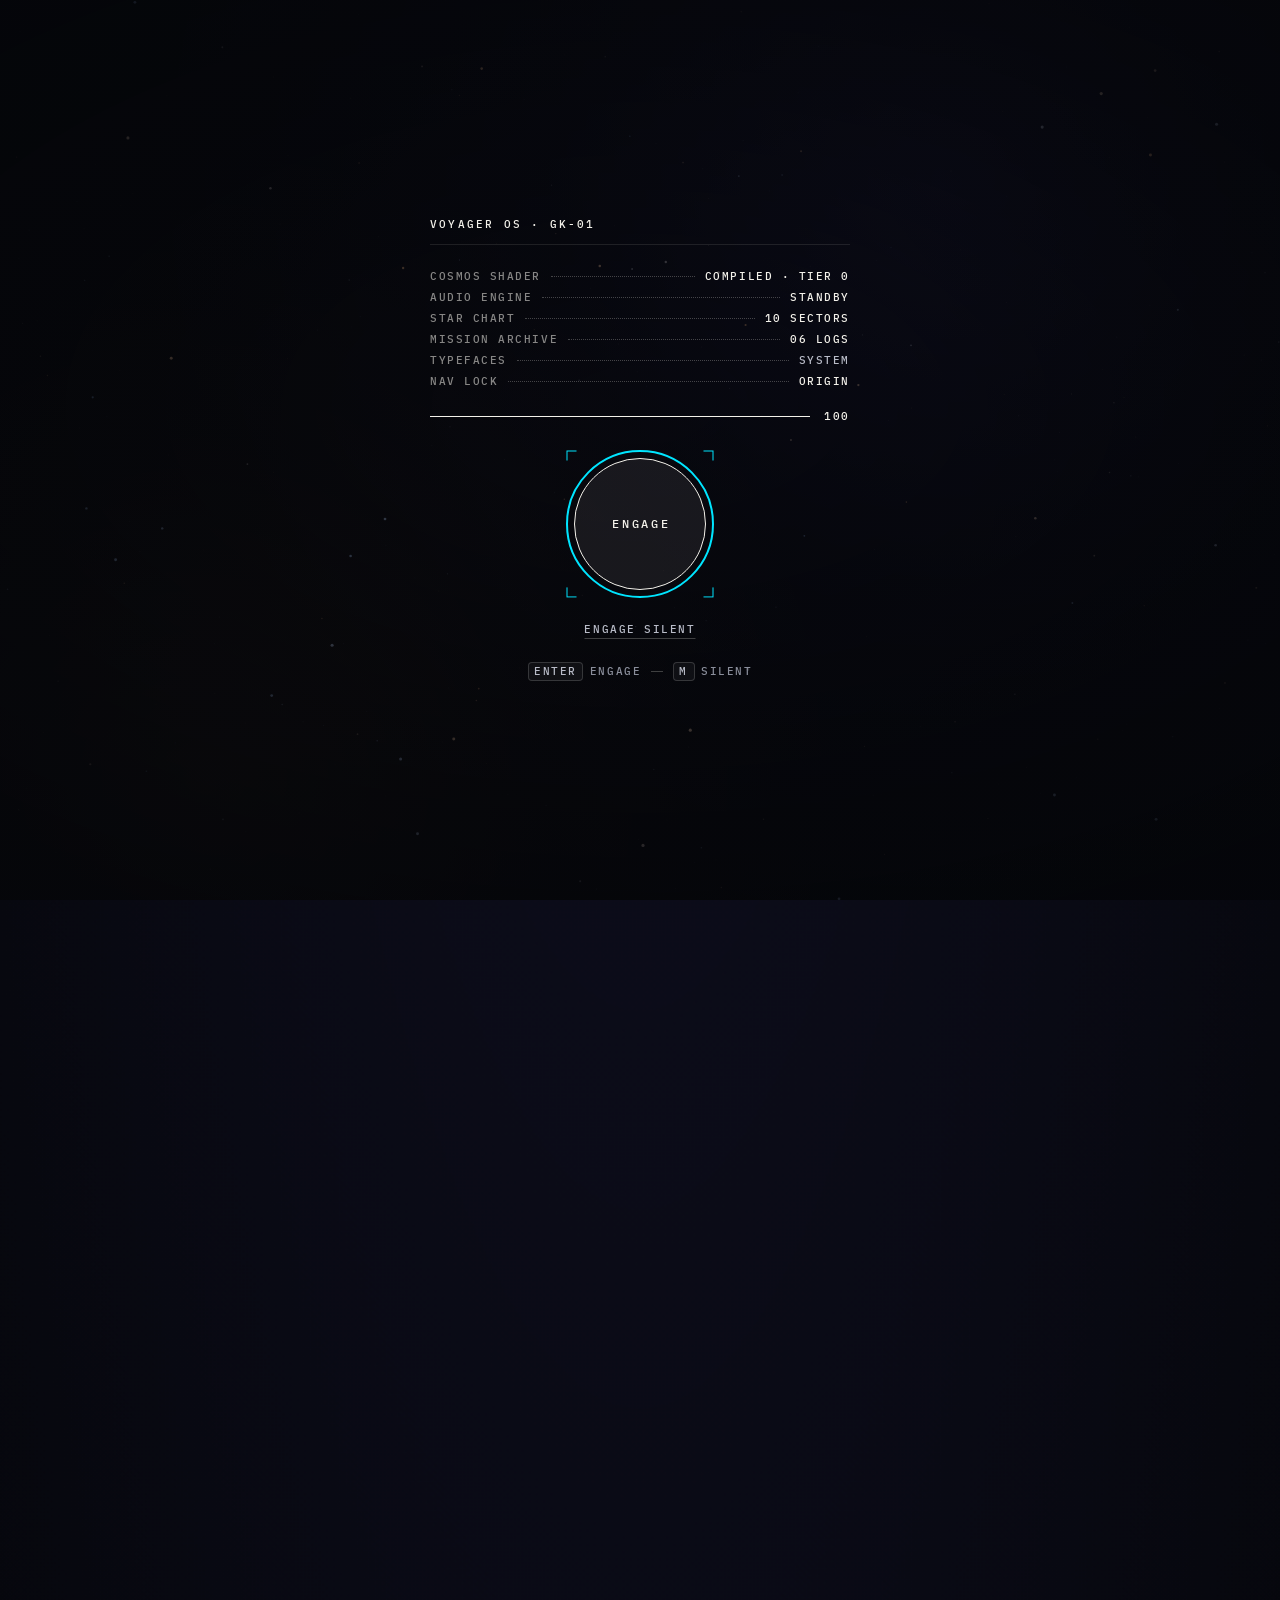
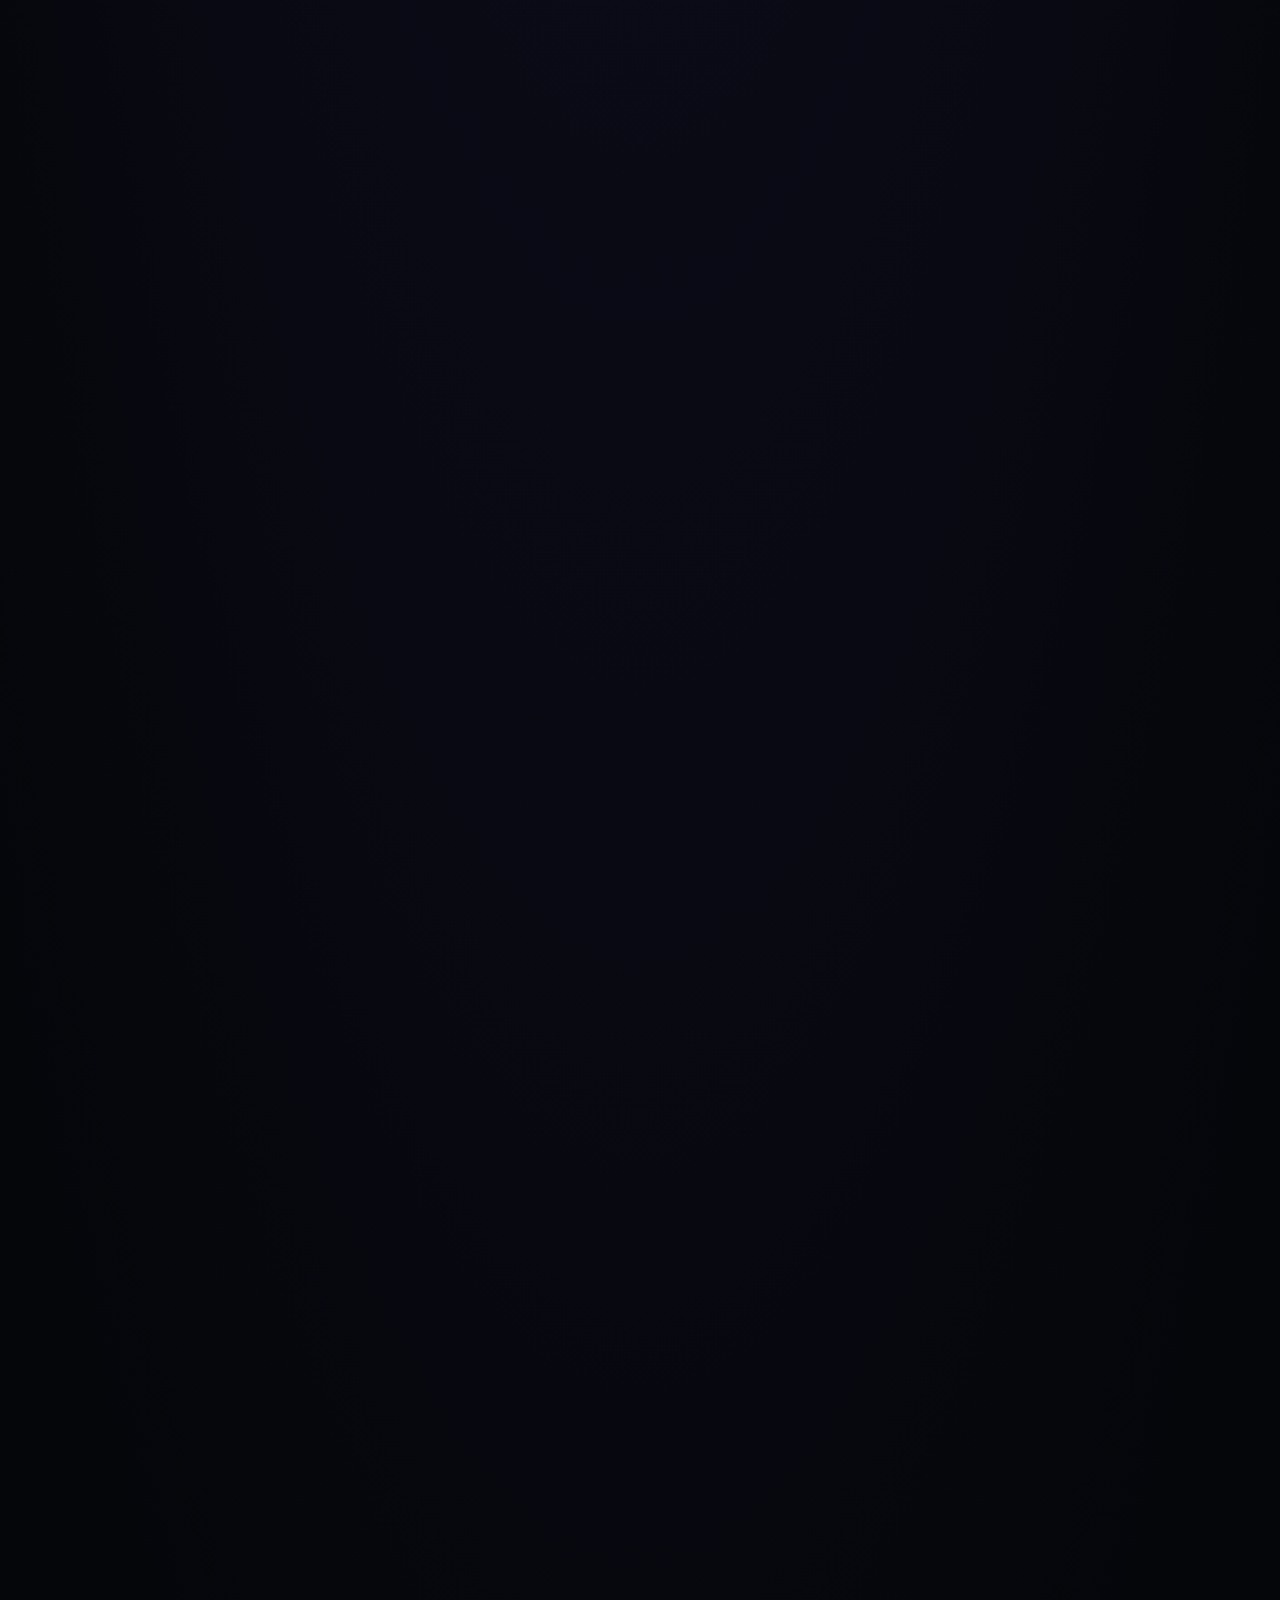
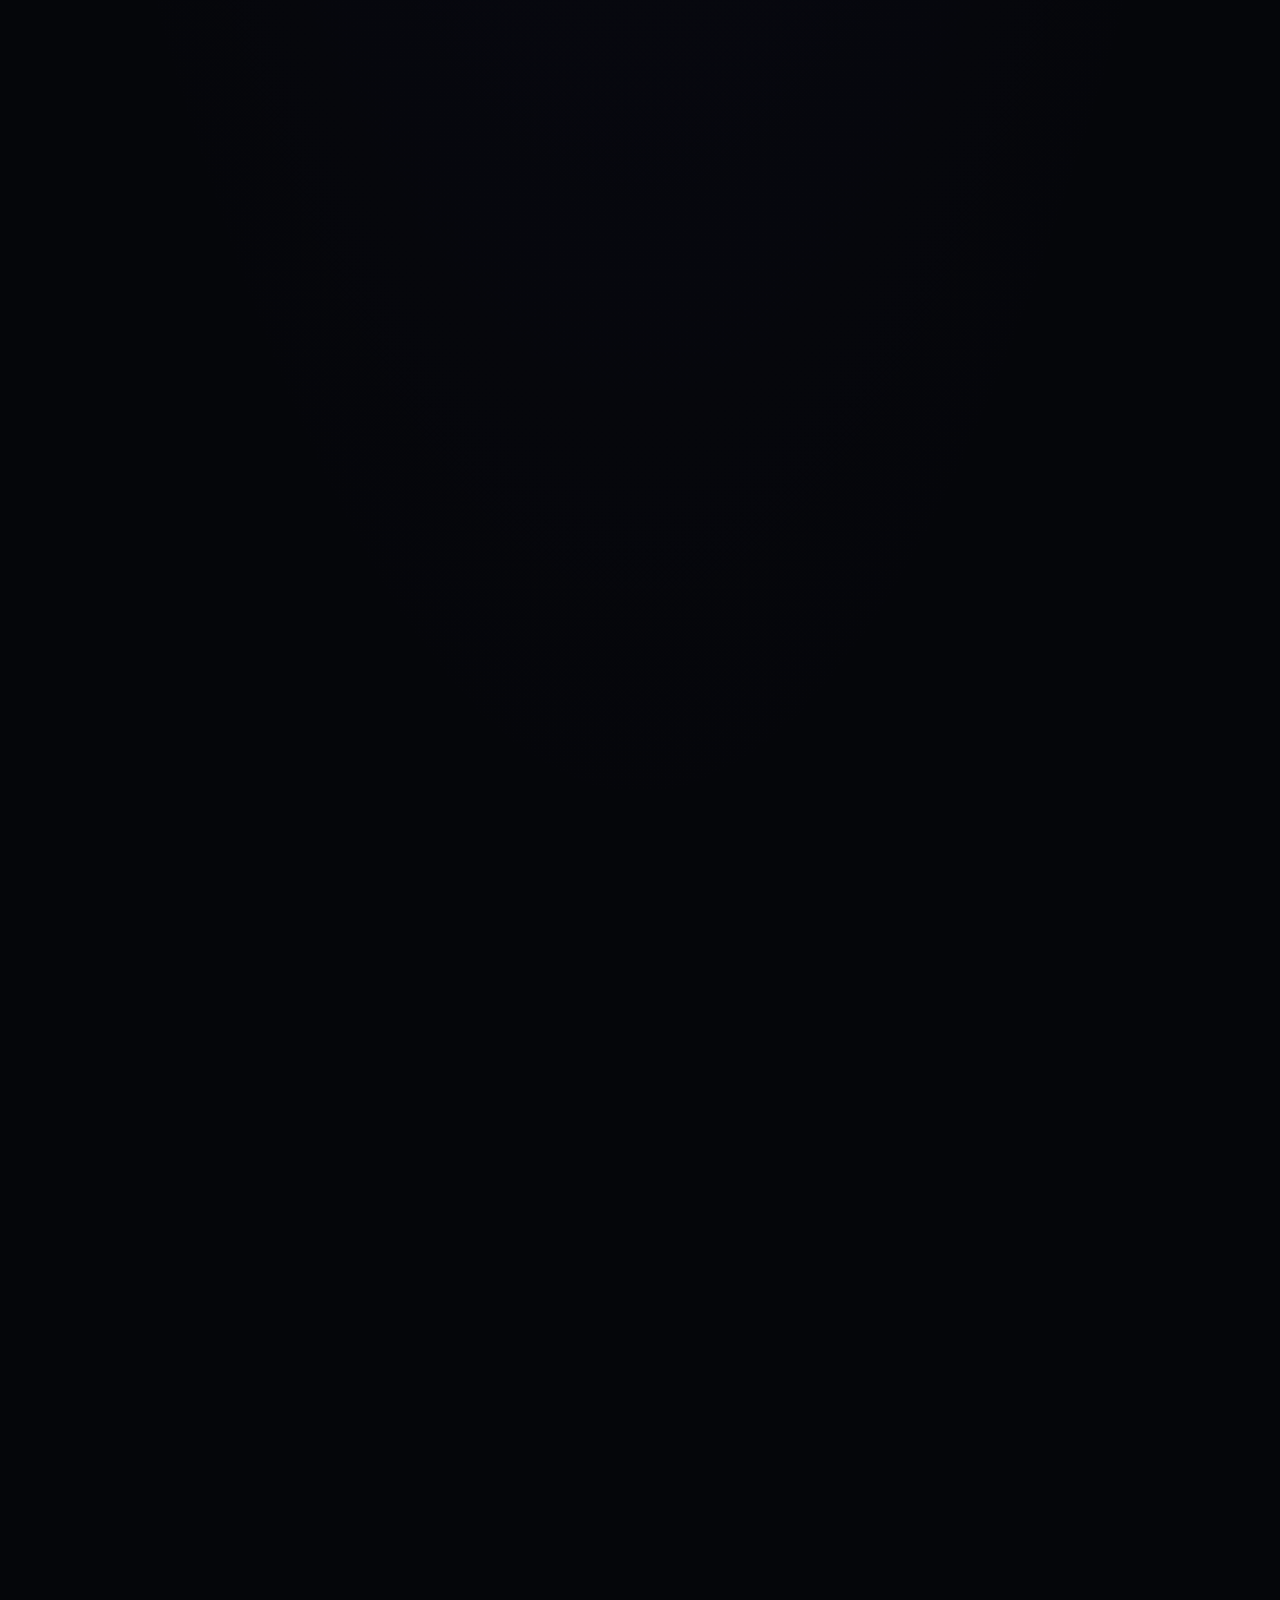
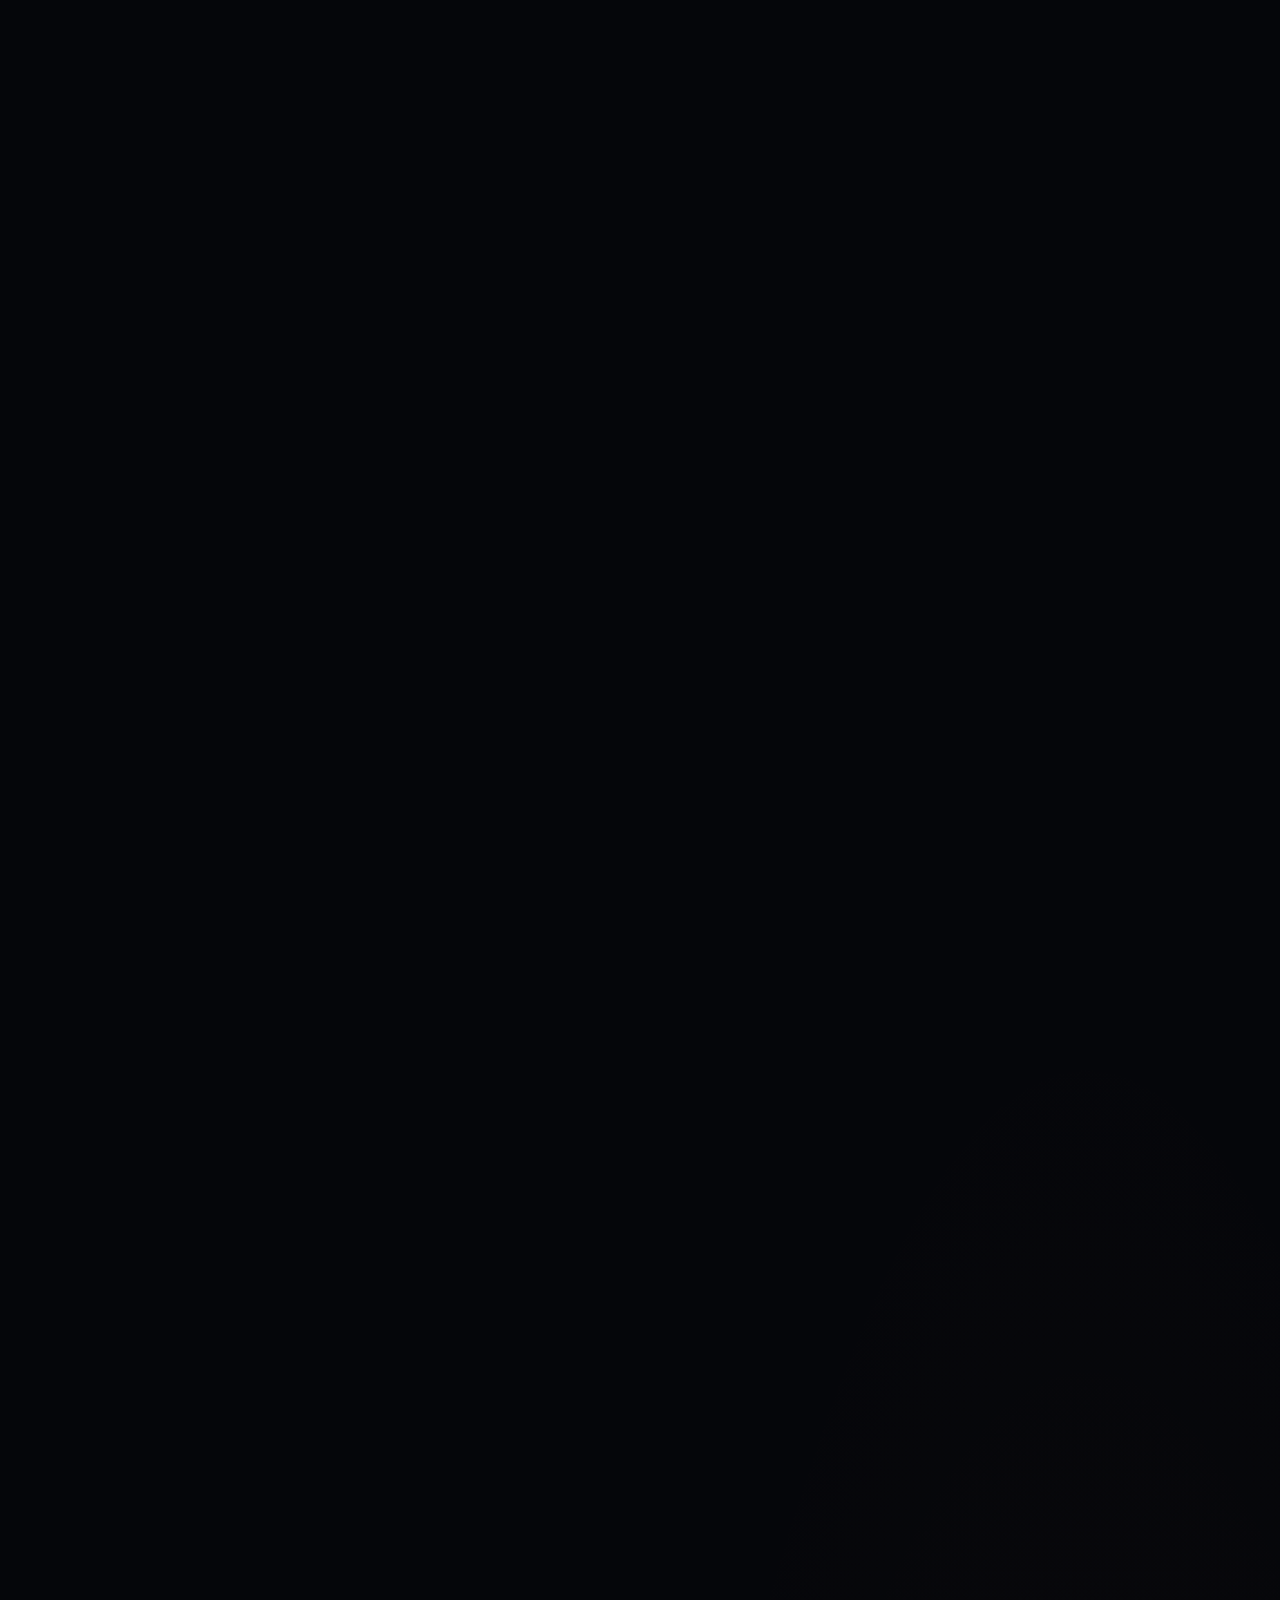
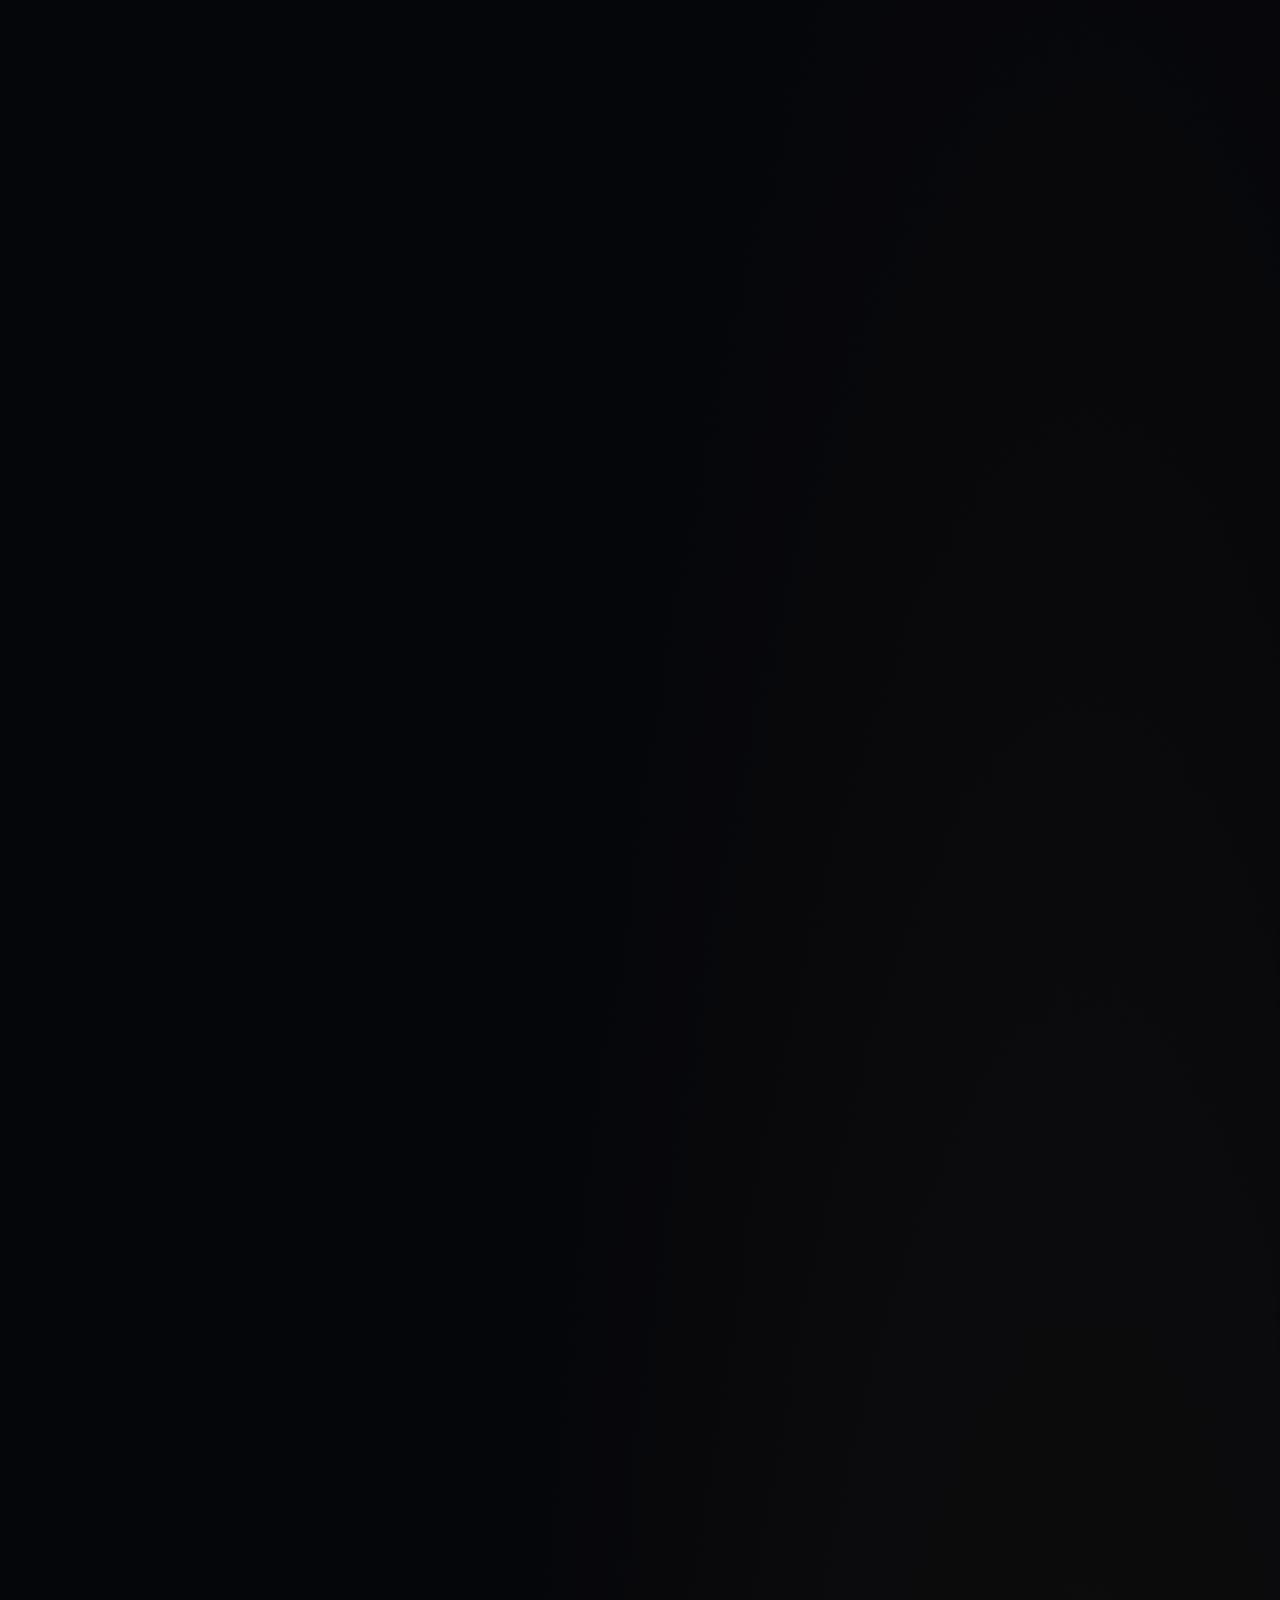
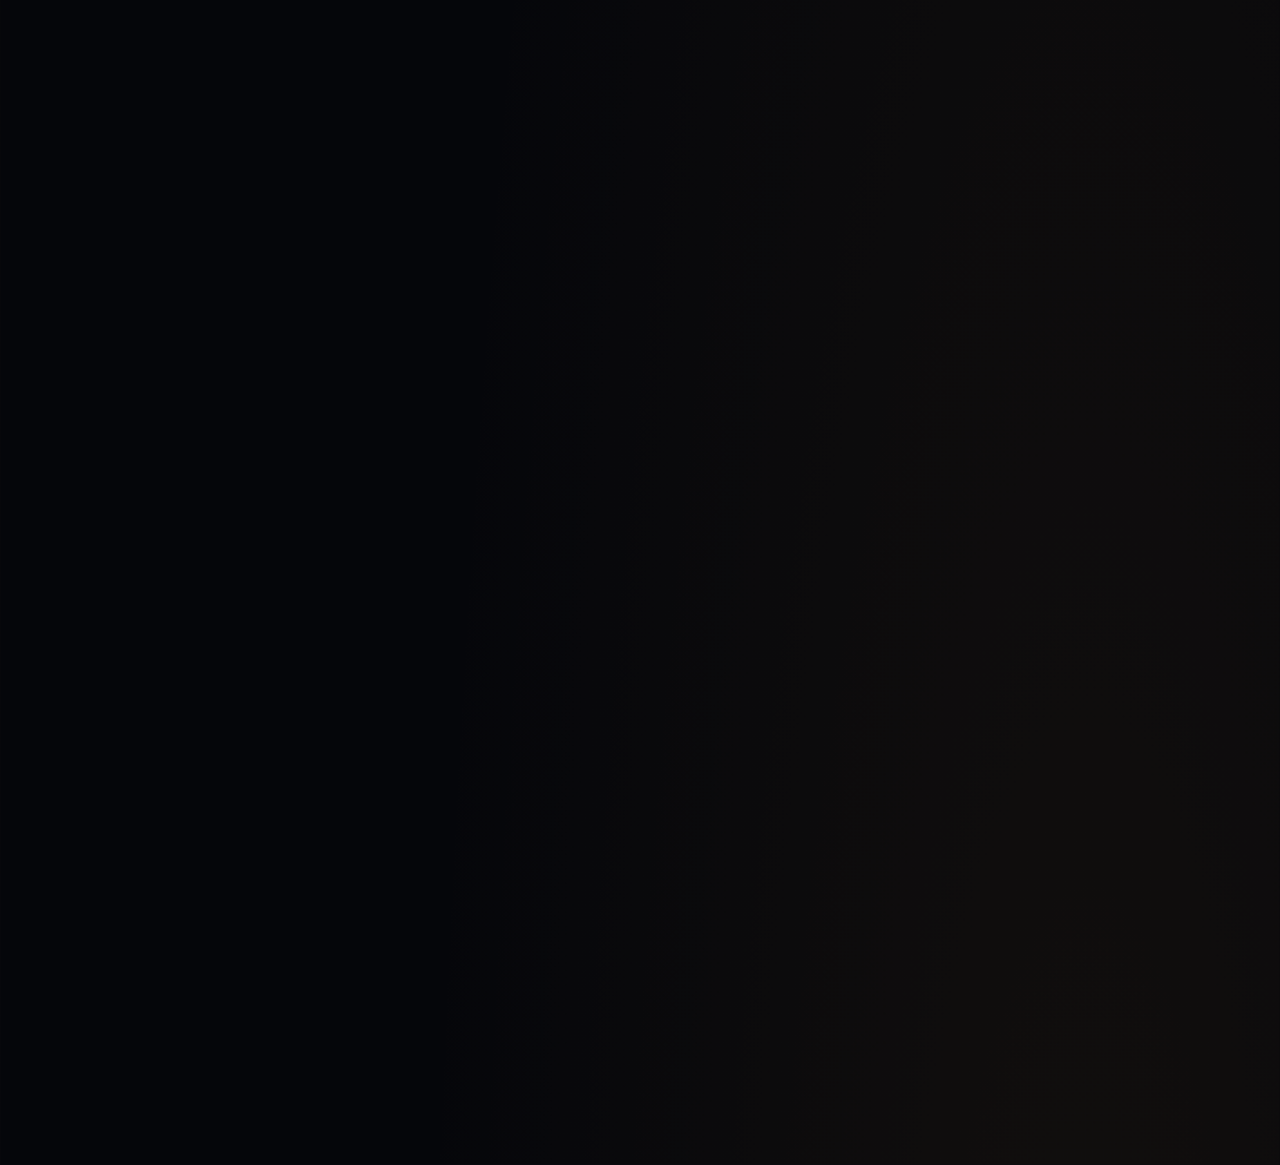
==== commit 81487387: "Header changed for the soical media" ====
--- a/index.html
+++ b/index.html
@@ -9,7 +9,10 @@
 <meta property="og:type" content="website" />
 <meta property="og:title" content="Gokula Kumaran — Game & Full-Stack Developer" />
 <meta property="og:description" content="An interactive voyage through space: games, shaders, web and AI projects." />
-<meta property="og:image" content="images/projects/portfoliov2.png" />
+<meta property="og:url" content="https://gokulasumarans.pages.dev/" />
+<meta property="og:image" content="https://gokulasumarans.pages.dev/images/projects/portfoliov2.png" />
+<meta property="og:image:width" content="1200" />
+<meta property="og:image:height" content="630" />
 <link rel="icon" type="image/svg+xml" href="data:image/svg+xml,%3Csvg xmlns='http://www.w3.org/2000/svg' viewBox='0 0 100 100'%3E%3Crect width='100' height='100' rx='22' fill='%2305060A'/%3E%3Ccircle cx='50' cy='50' r='15' fill='%2305060A' stroke='%23FFB454' stroke-width='5'/%3E%3Cellipse cx='50' cy='50' rx='40' ry='13' fill='none' stroke='%236C63FF' stroke-width='5' transform='rotate(-20 50 50)'/%3E%3C/svg%3E" />
 <link rel="preconnect" href="https://fonts.googleapis.com" />
 <link rel="preconnect" href="https://fonts.gstatic.com" crossorigin />
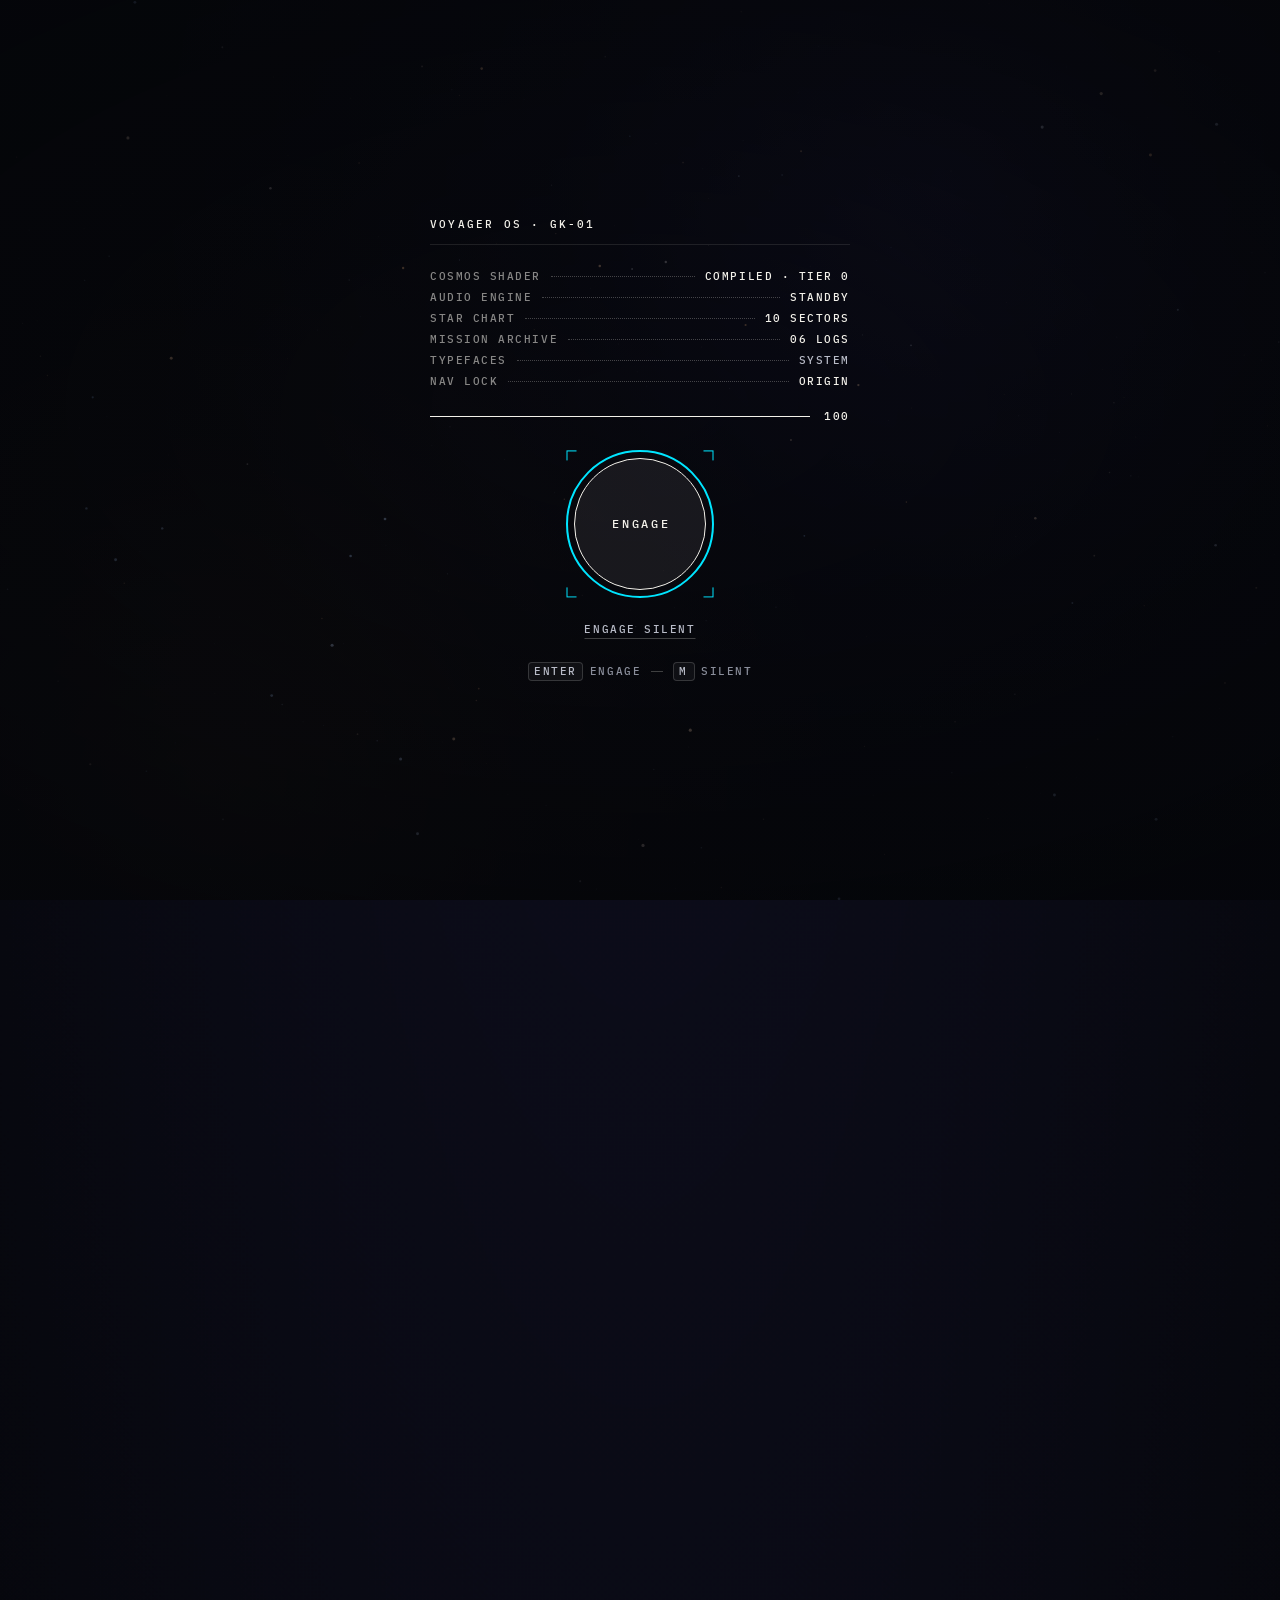
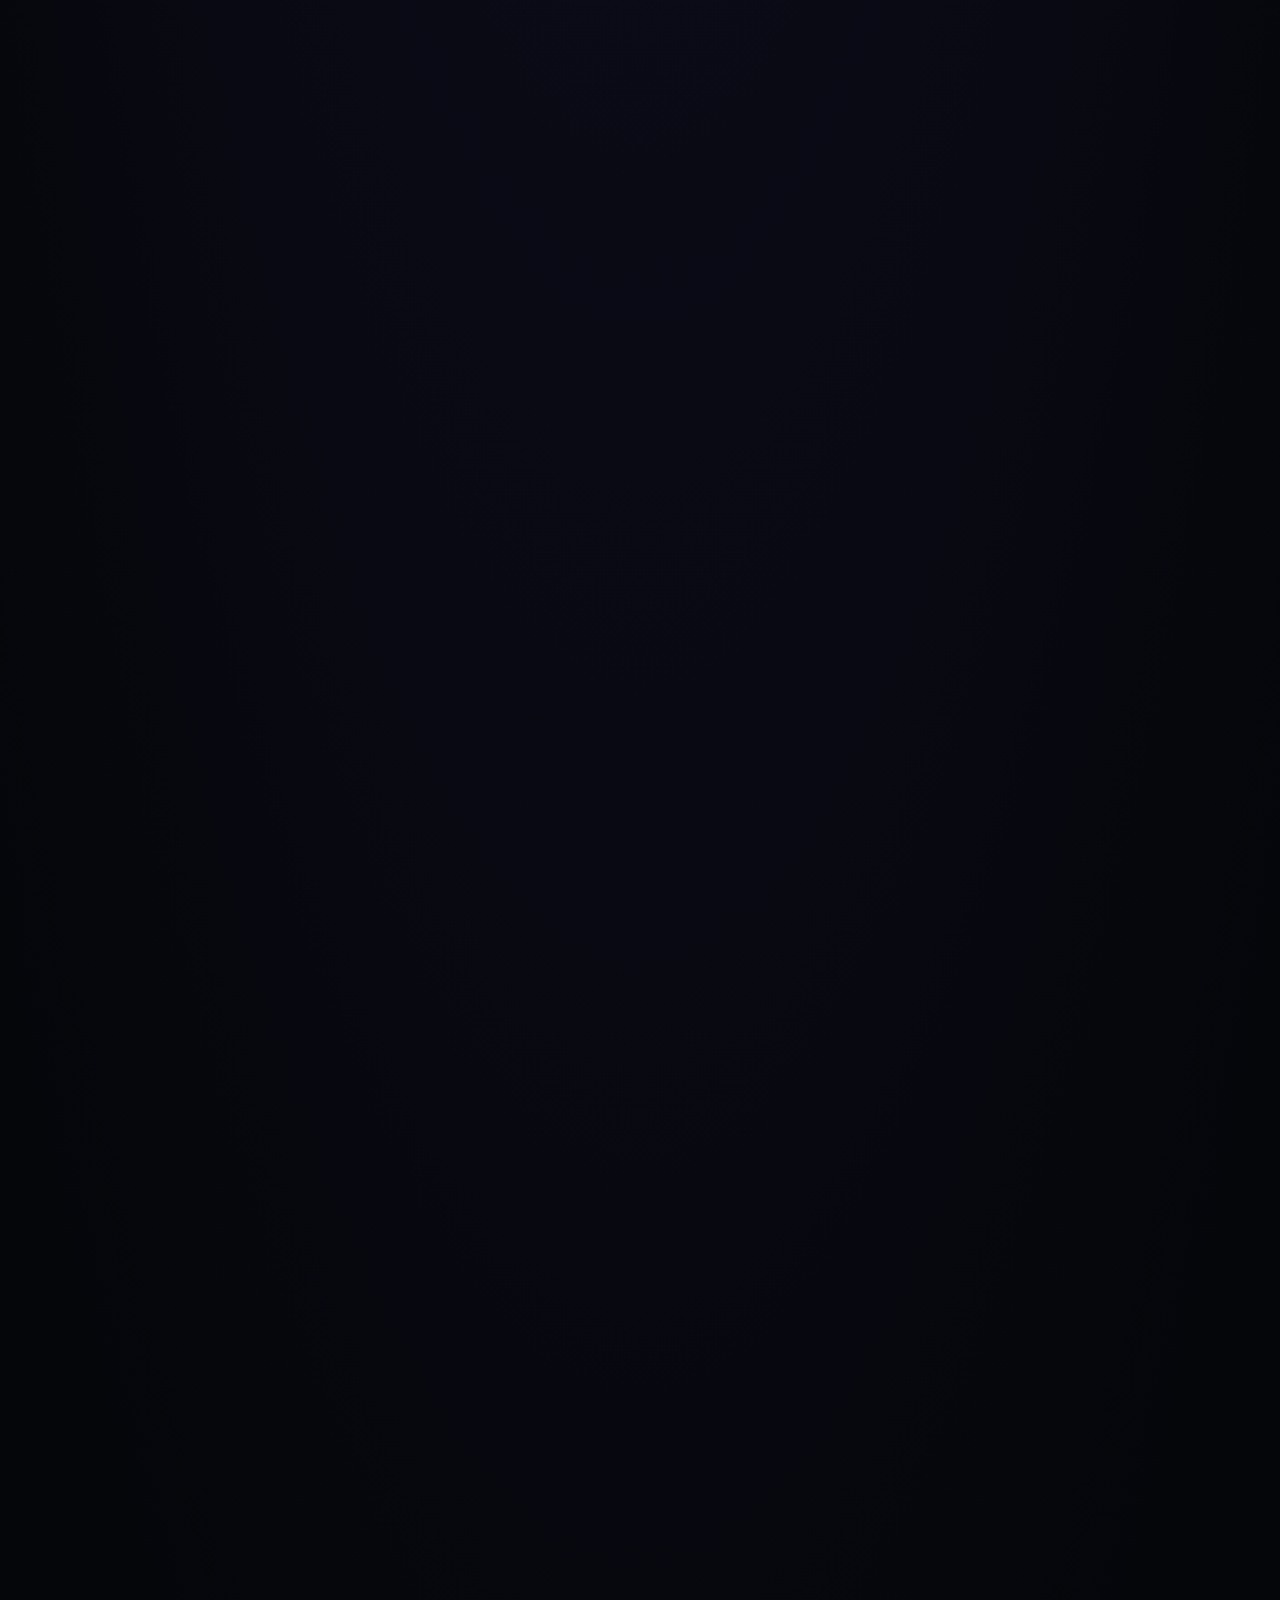
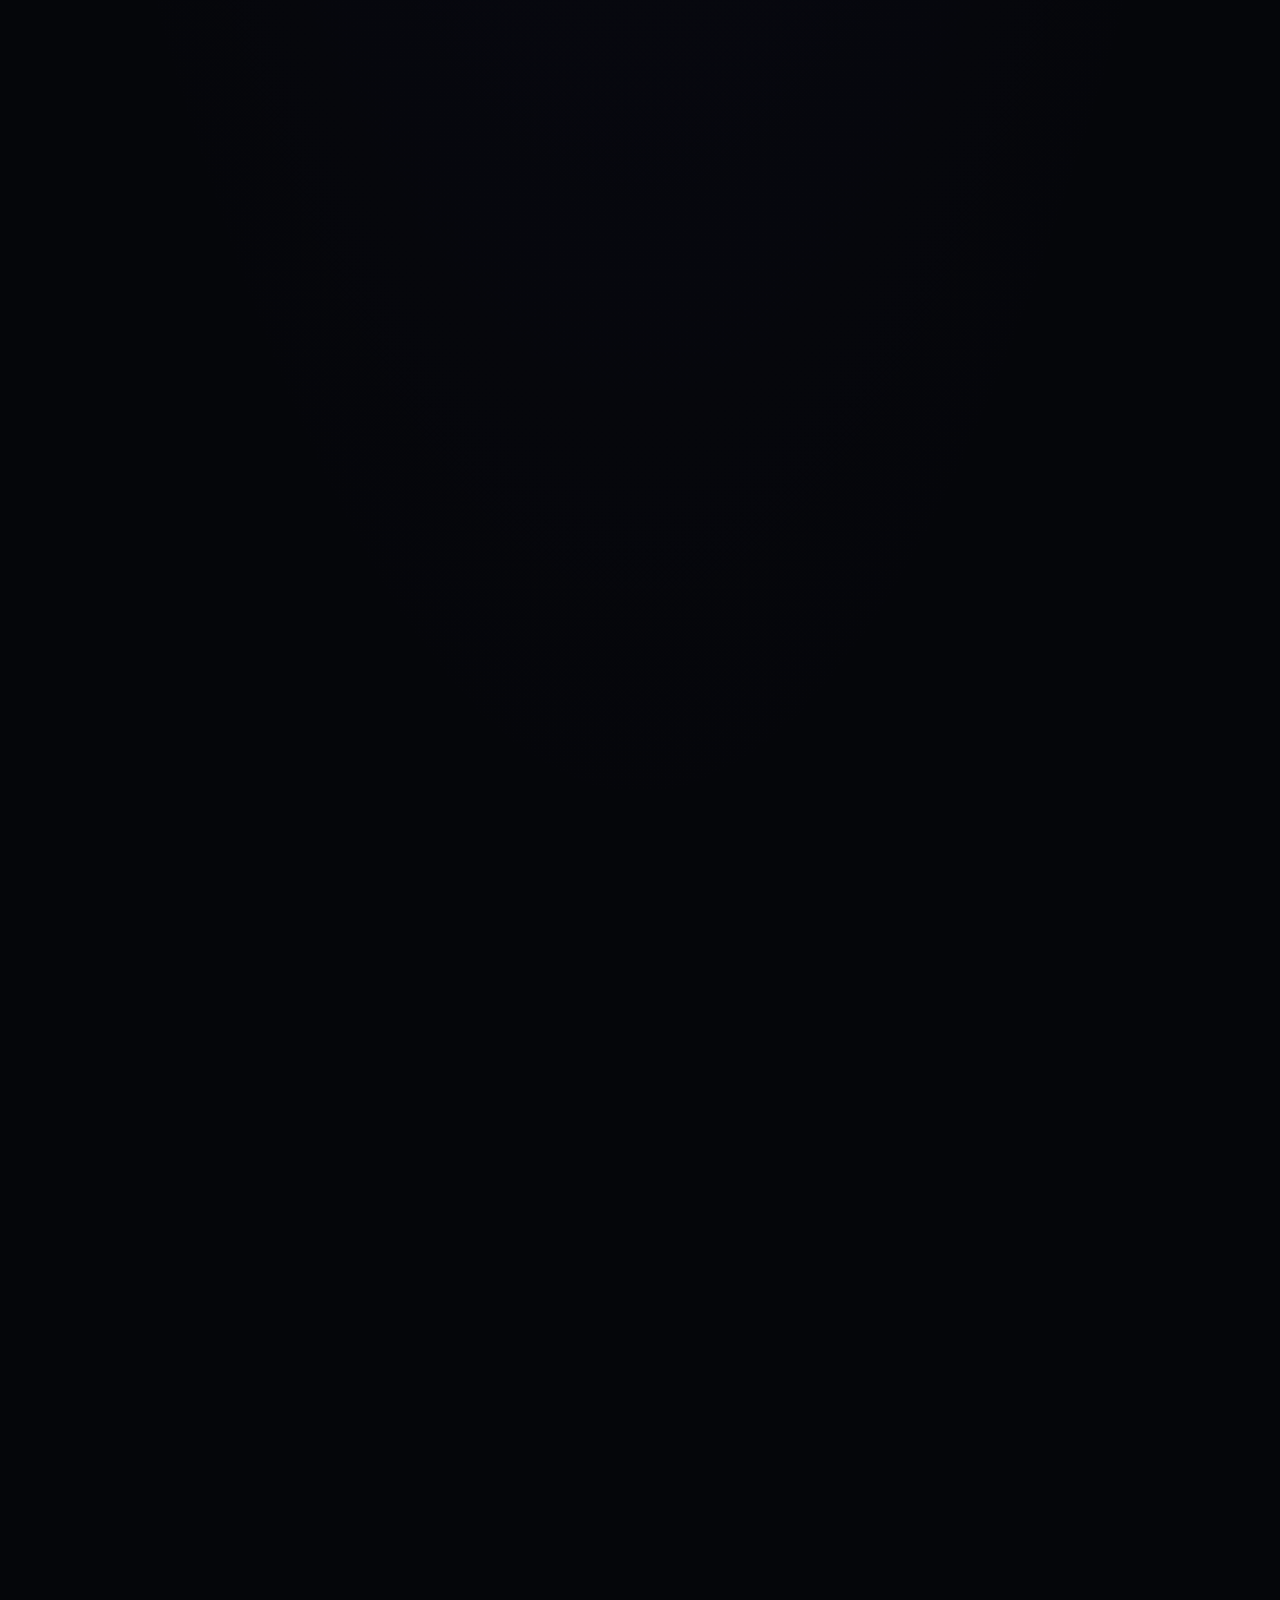
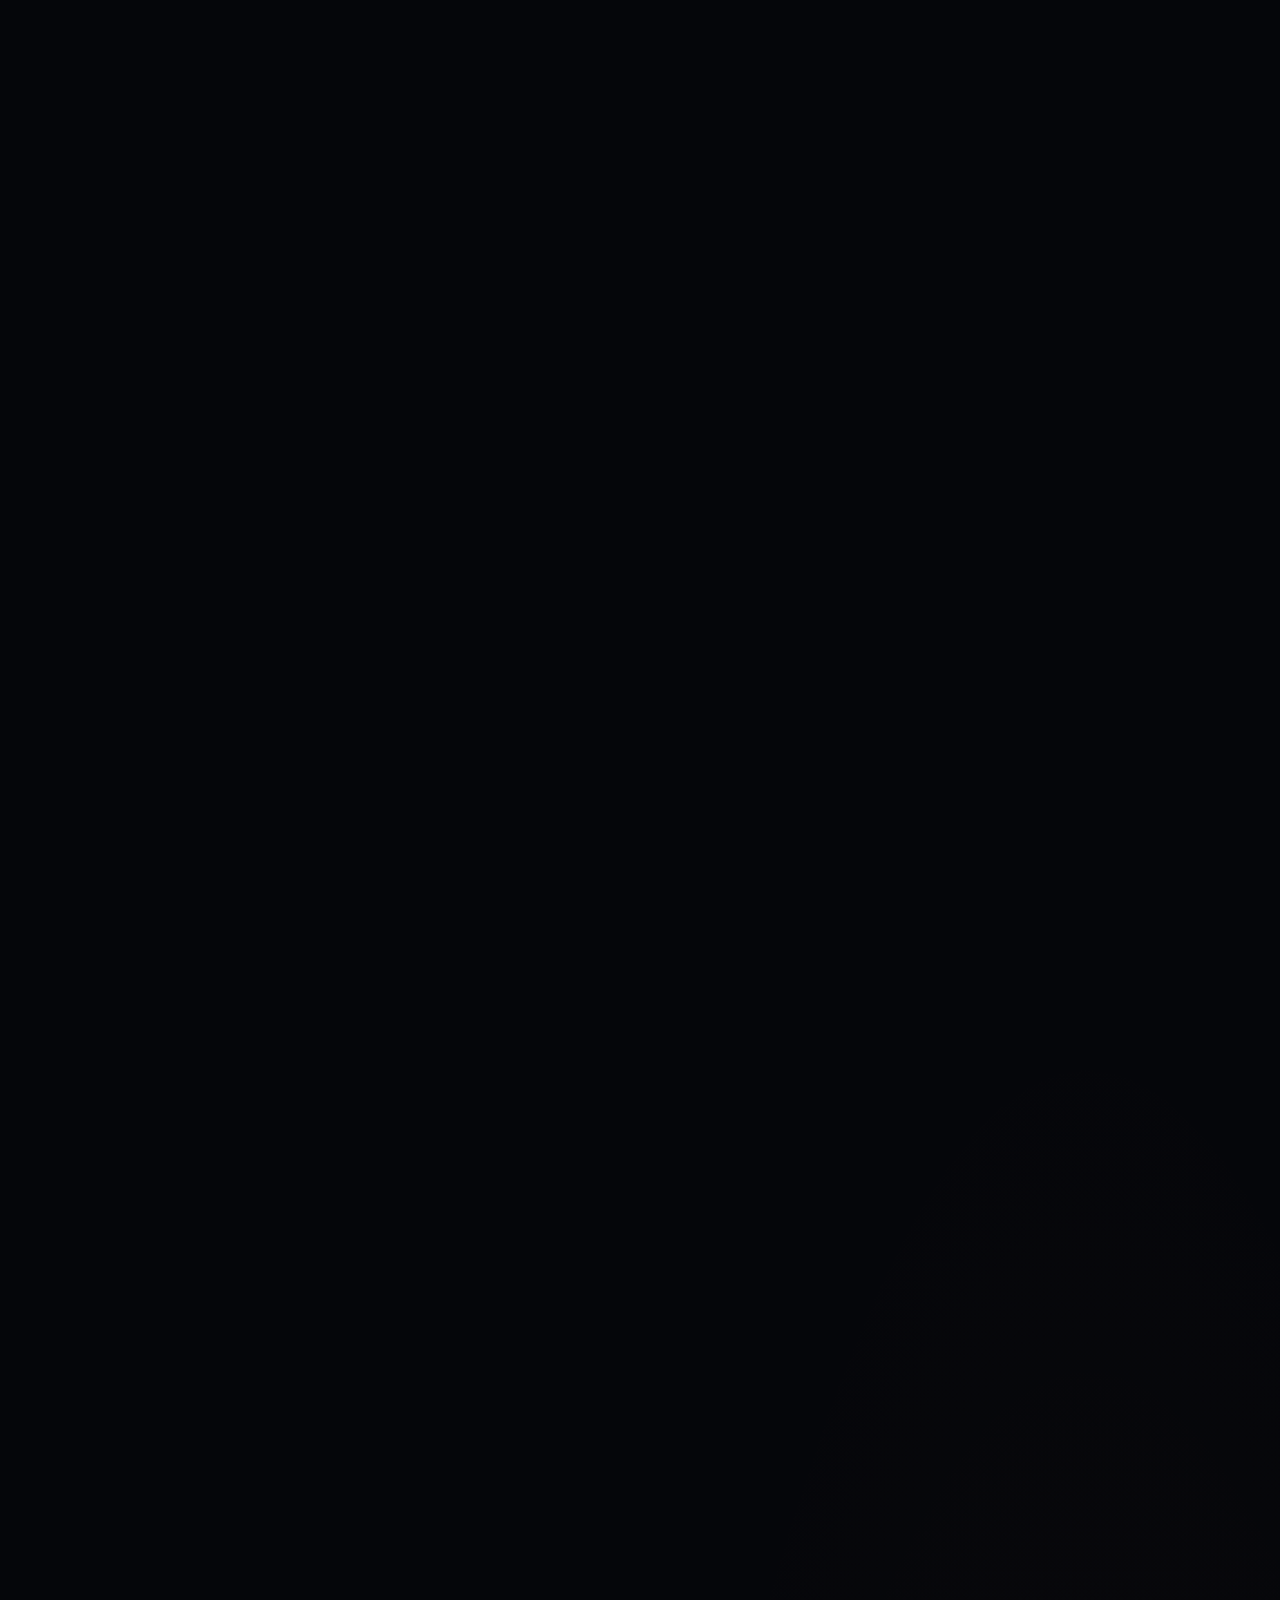
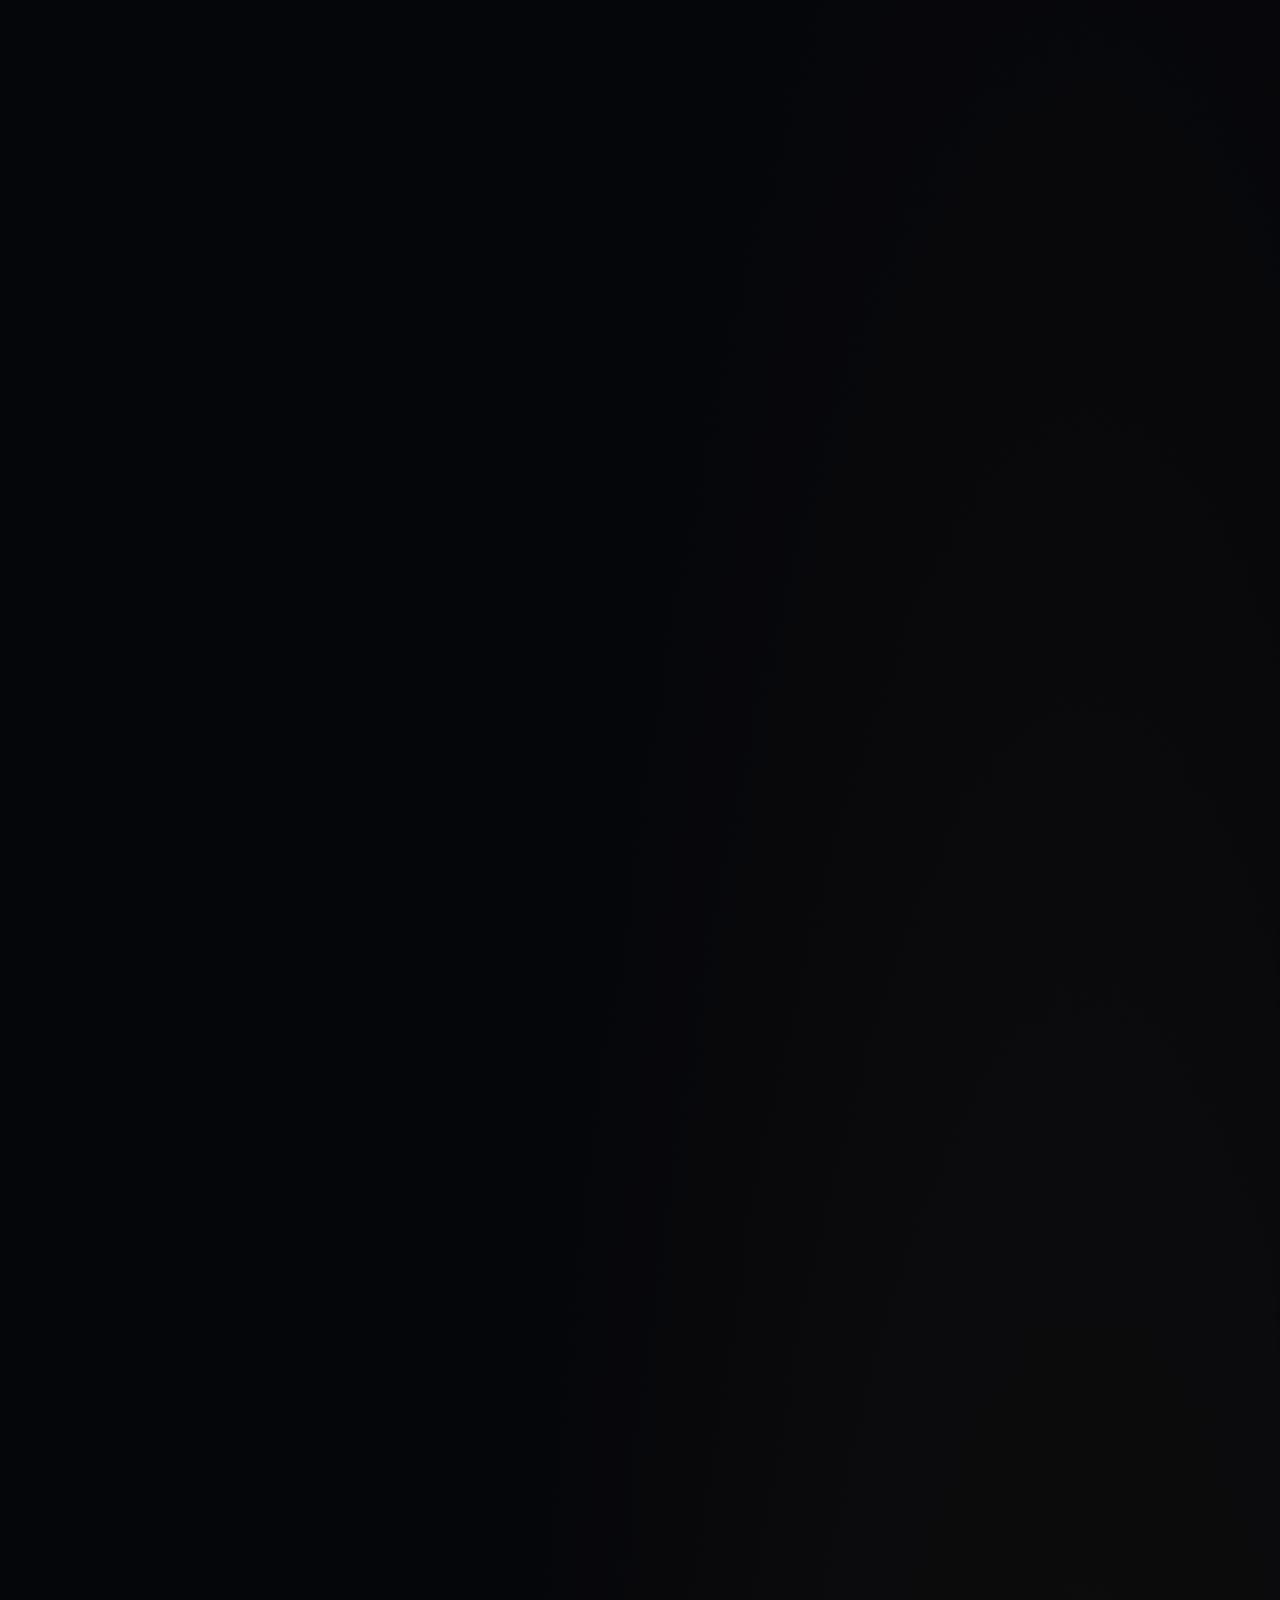
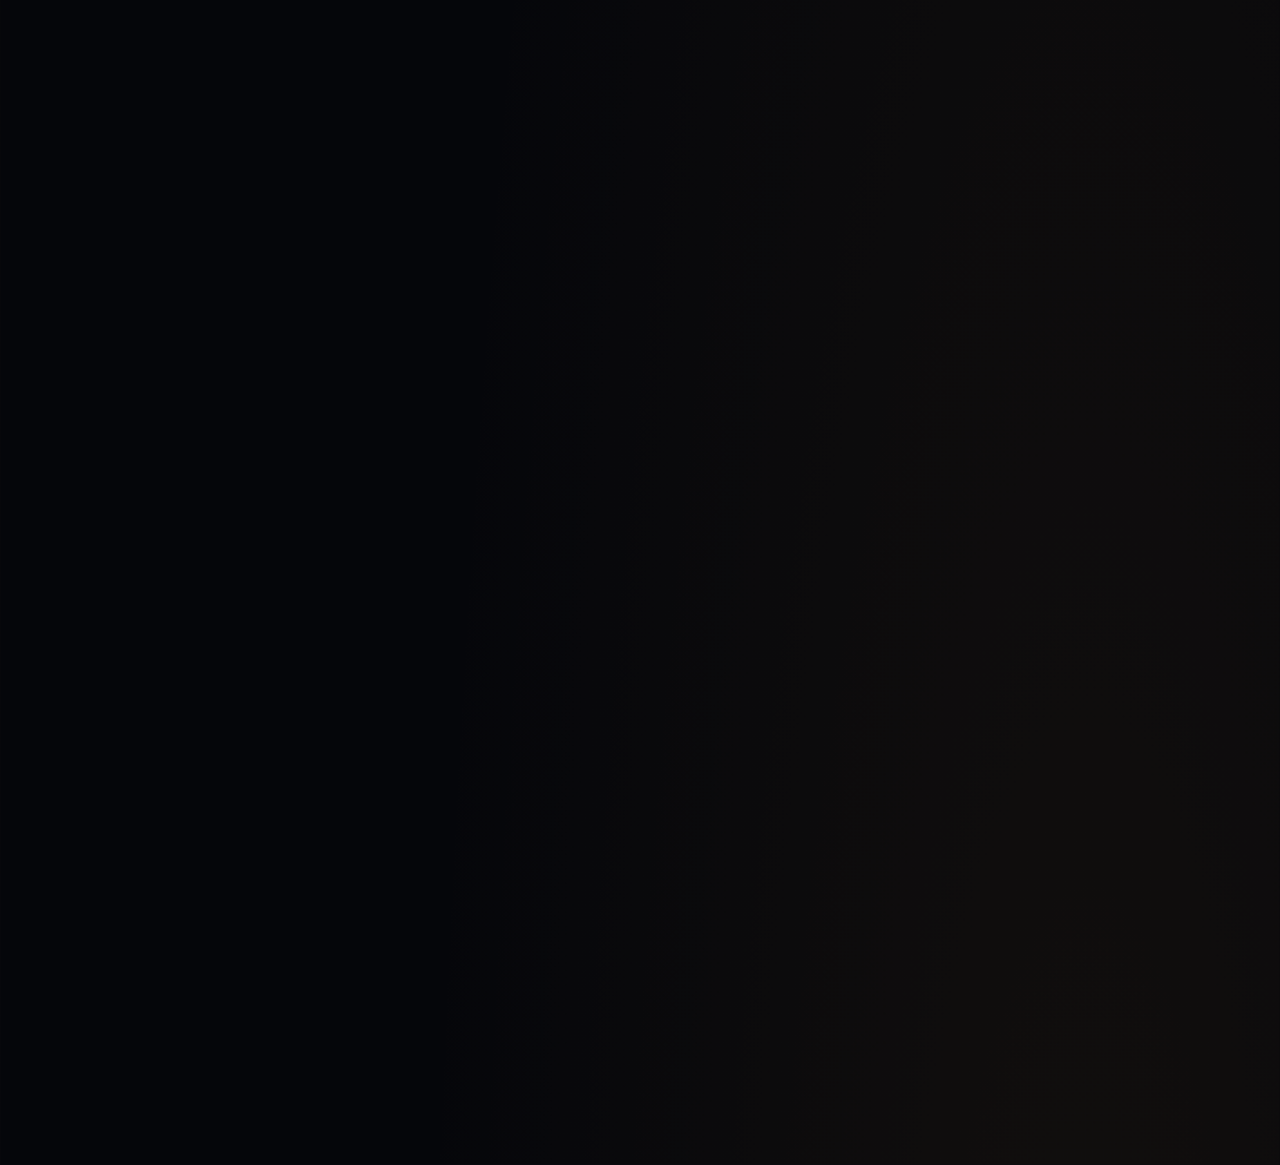
==== commit 8941763c: "Url for the OG header tag is corrected" ====
--- a/index.html
+++ b/index.html
@@ -9,8 +9,8 @@
 <meta property="og:type" content="website" />
 <meta property="og:title" content="Gokula Kumaran — Game & Full-Stack Developer" />
 <meta property="og:description" content="An interactive voyage through space: games, shaders, web and AI projects." />
-<meta property="og:url" content="https://gokulasumarans.pages.dev/" />
-<meta property="og:image" content="https://gokulasumarans.pages.dev/images/projects/portfoliov2.png" />
+<meta property="og:url" content="https://gokulakumarans.pages.dev/" />
+<meta property="og:image" content="https://gokulakumarans.pages.dev/images/introimg.png" />
 <meta property="og:image:width" content="1200" />
 <meta property="og:image:height" content="630" />
 <link rel="icon" type="image/svg+xml" href="data:image/svg+xml,%3Csvg xmlns='http://www.w3.org/2000/svg' viewBox='0 0 100 100'%3E%3Crect width='100' height='100' rx='22' fill='%2305060A'/%3E%3Ccircle cx='50' cy='50' r='15' fill='%2305060A' stroke='%23FFB454' stroke-width='5'/%3E%3Cellipse cx='50' cy='50' rx='40' ry='13' fill='none' stroke='%236C63FF' stroke-width='5' transform='rotate(-20 50 50)'/%3E%3C/svg%3E" />
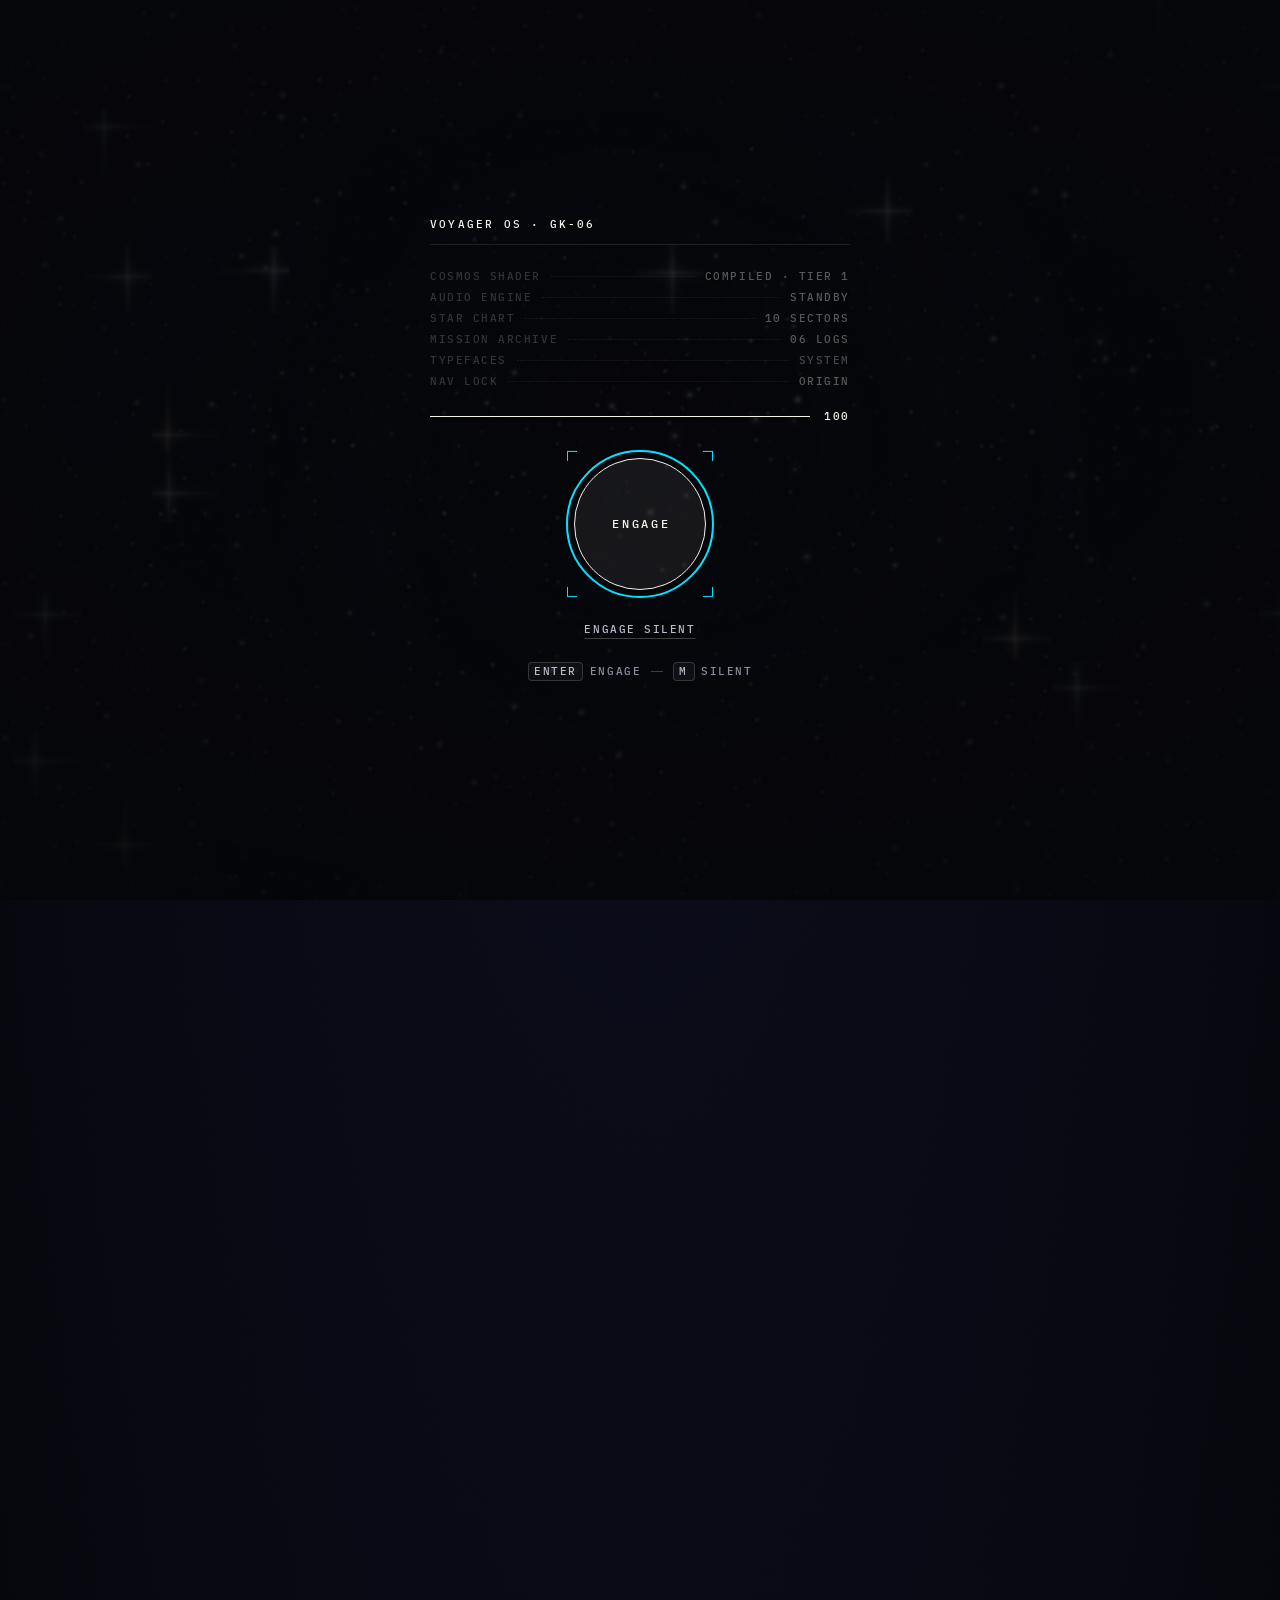
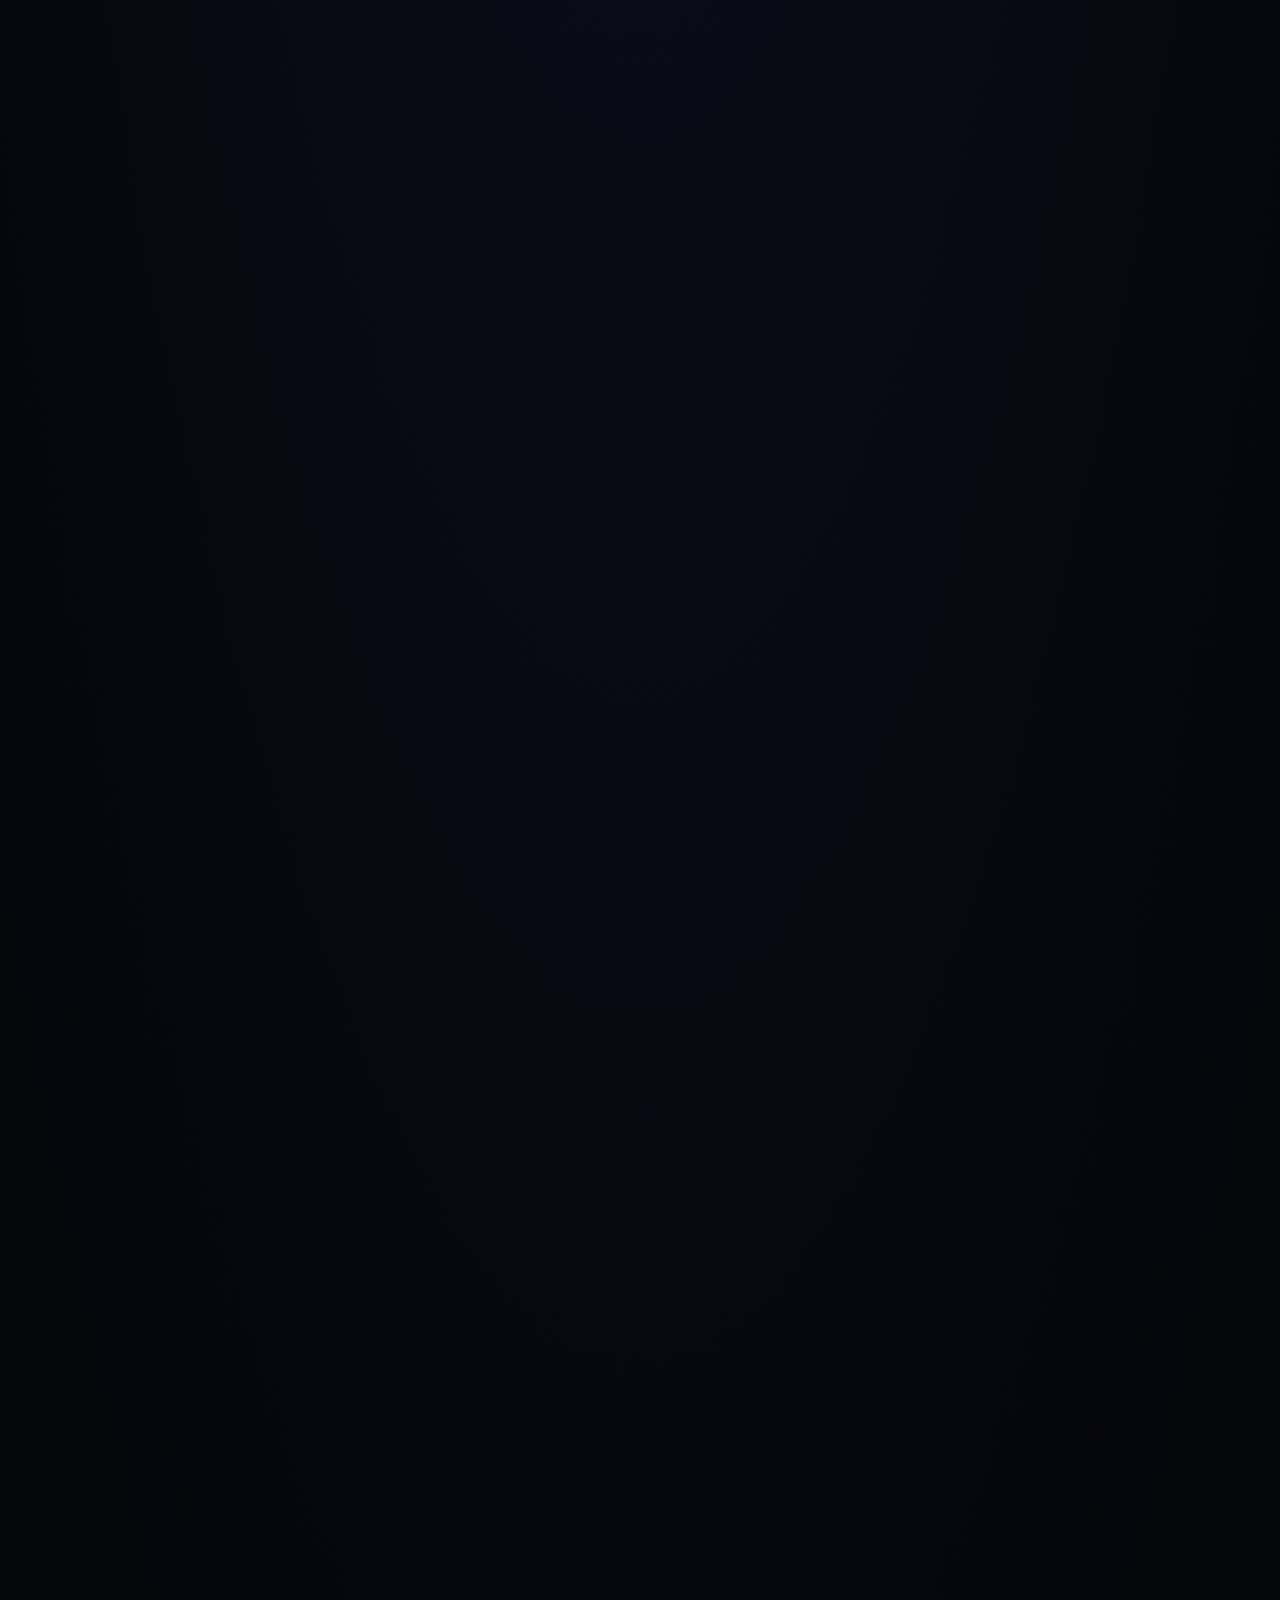
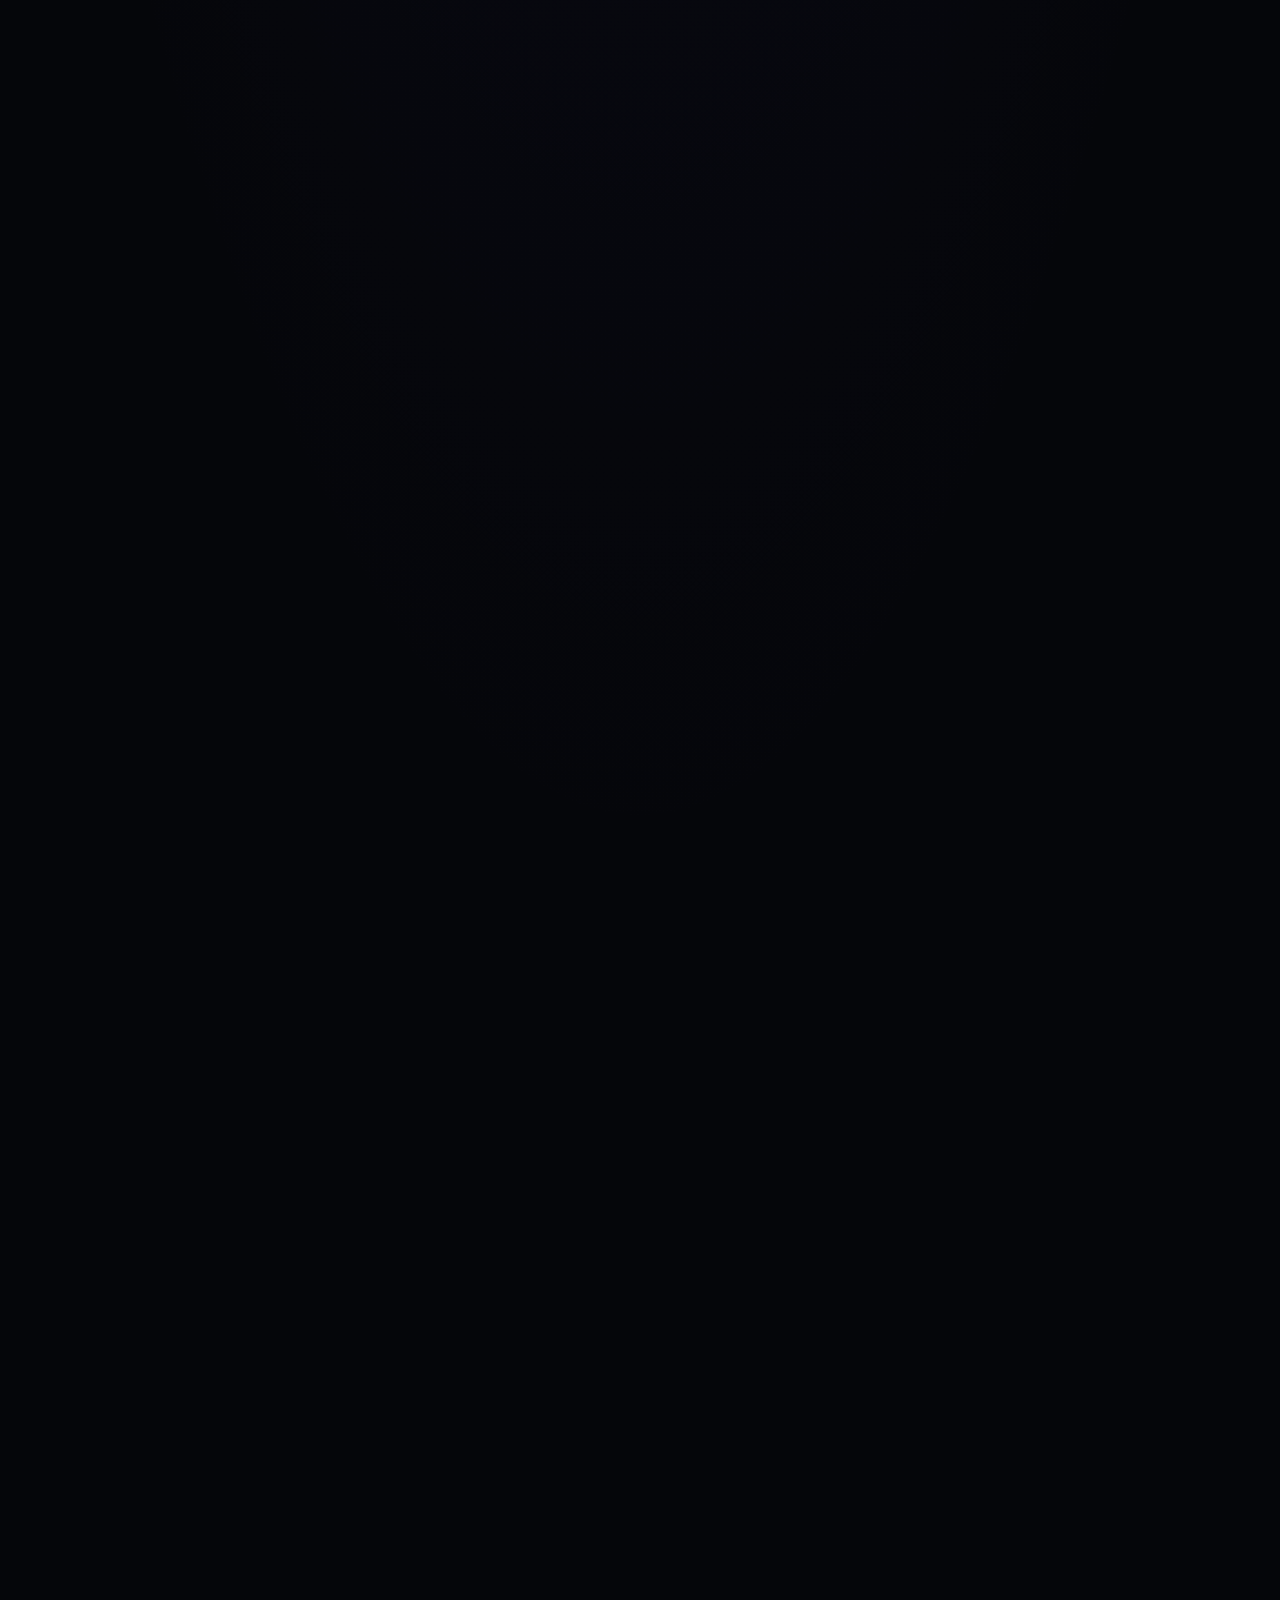
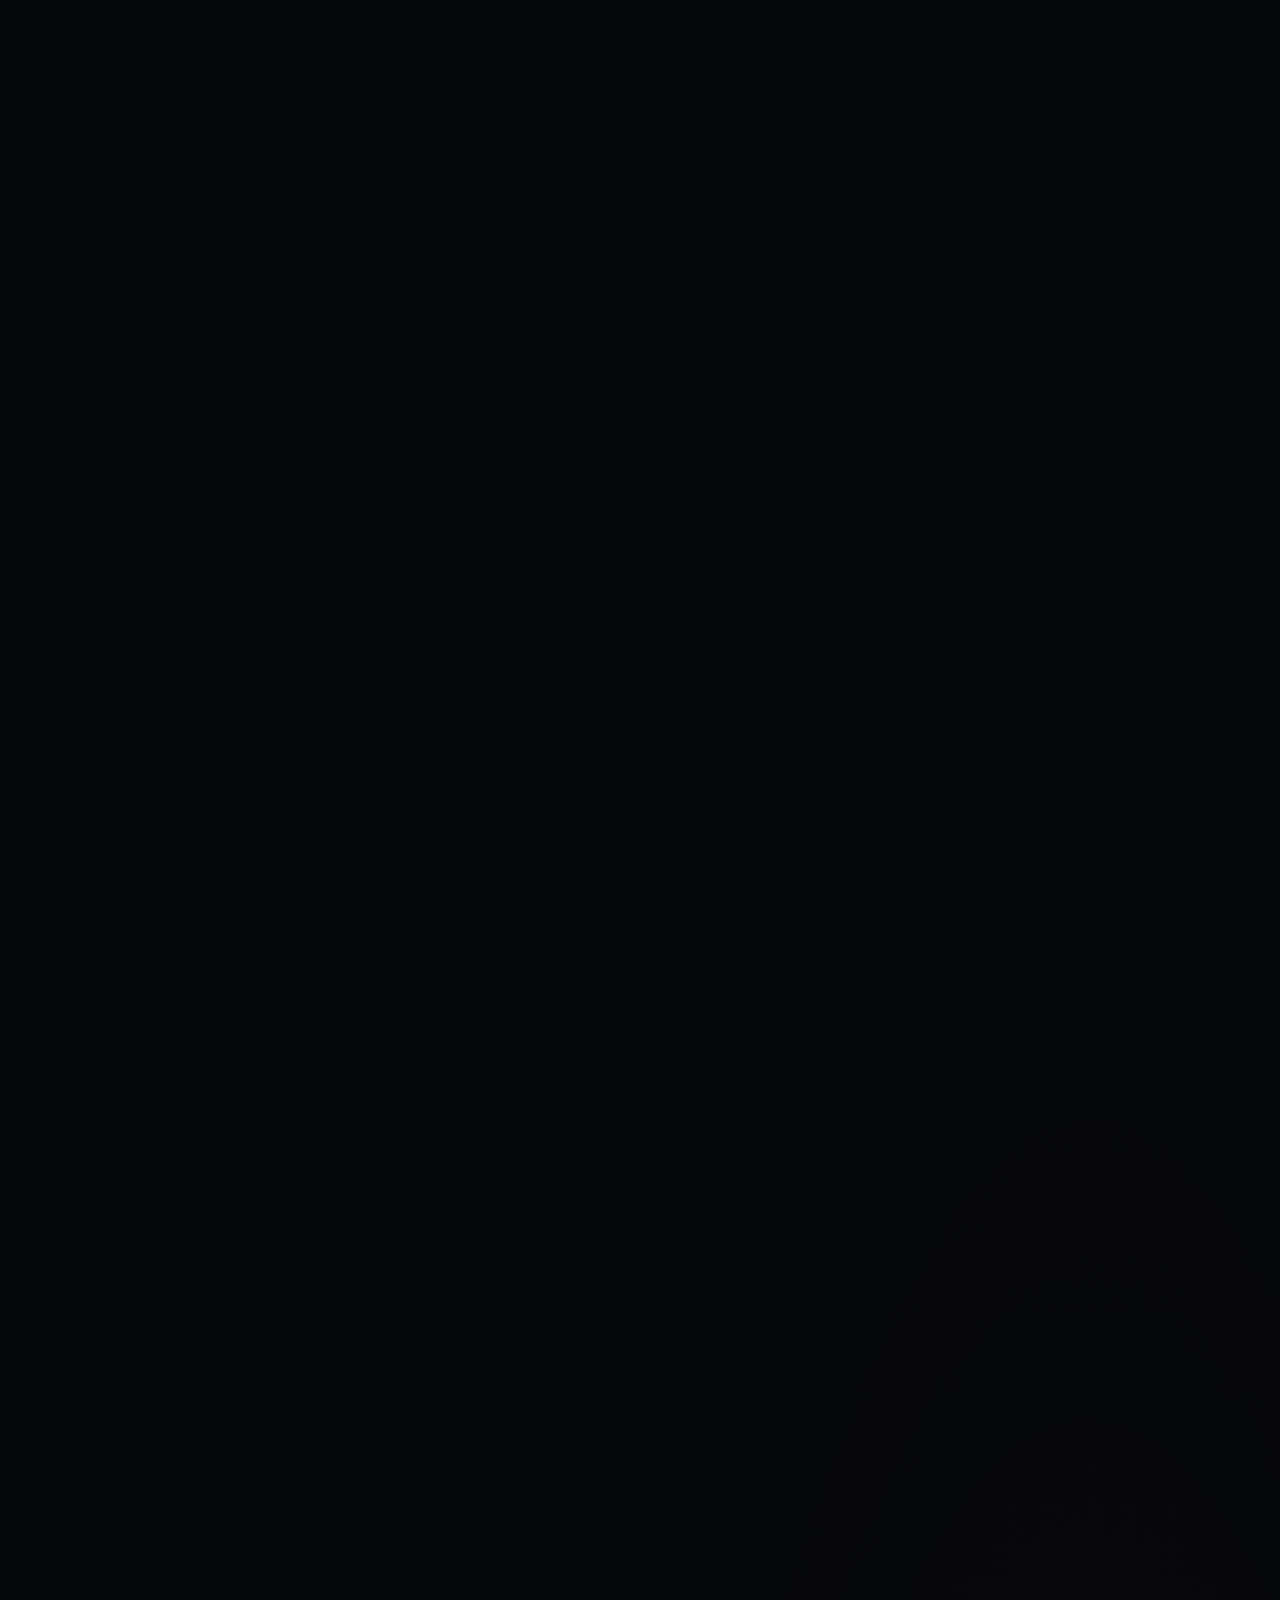
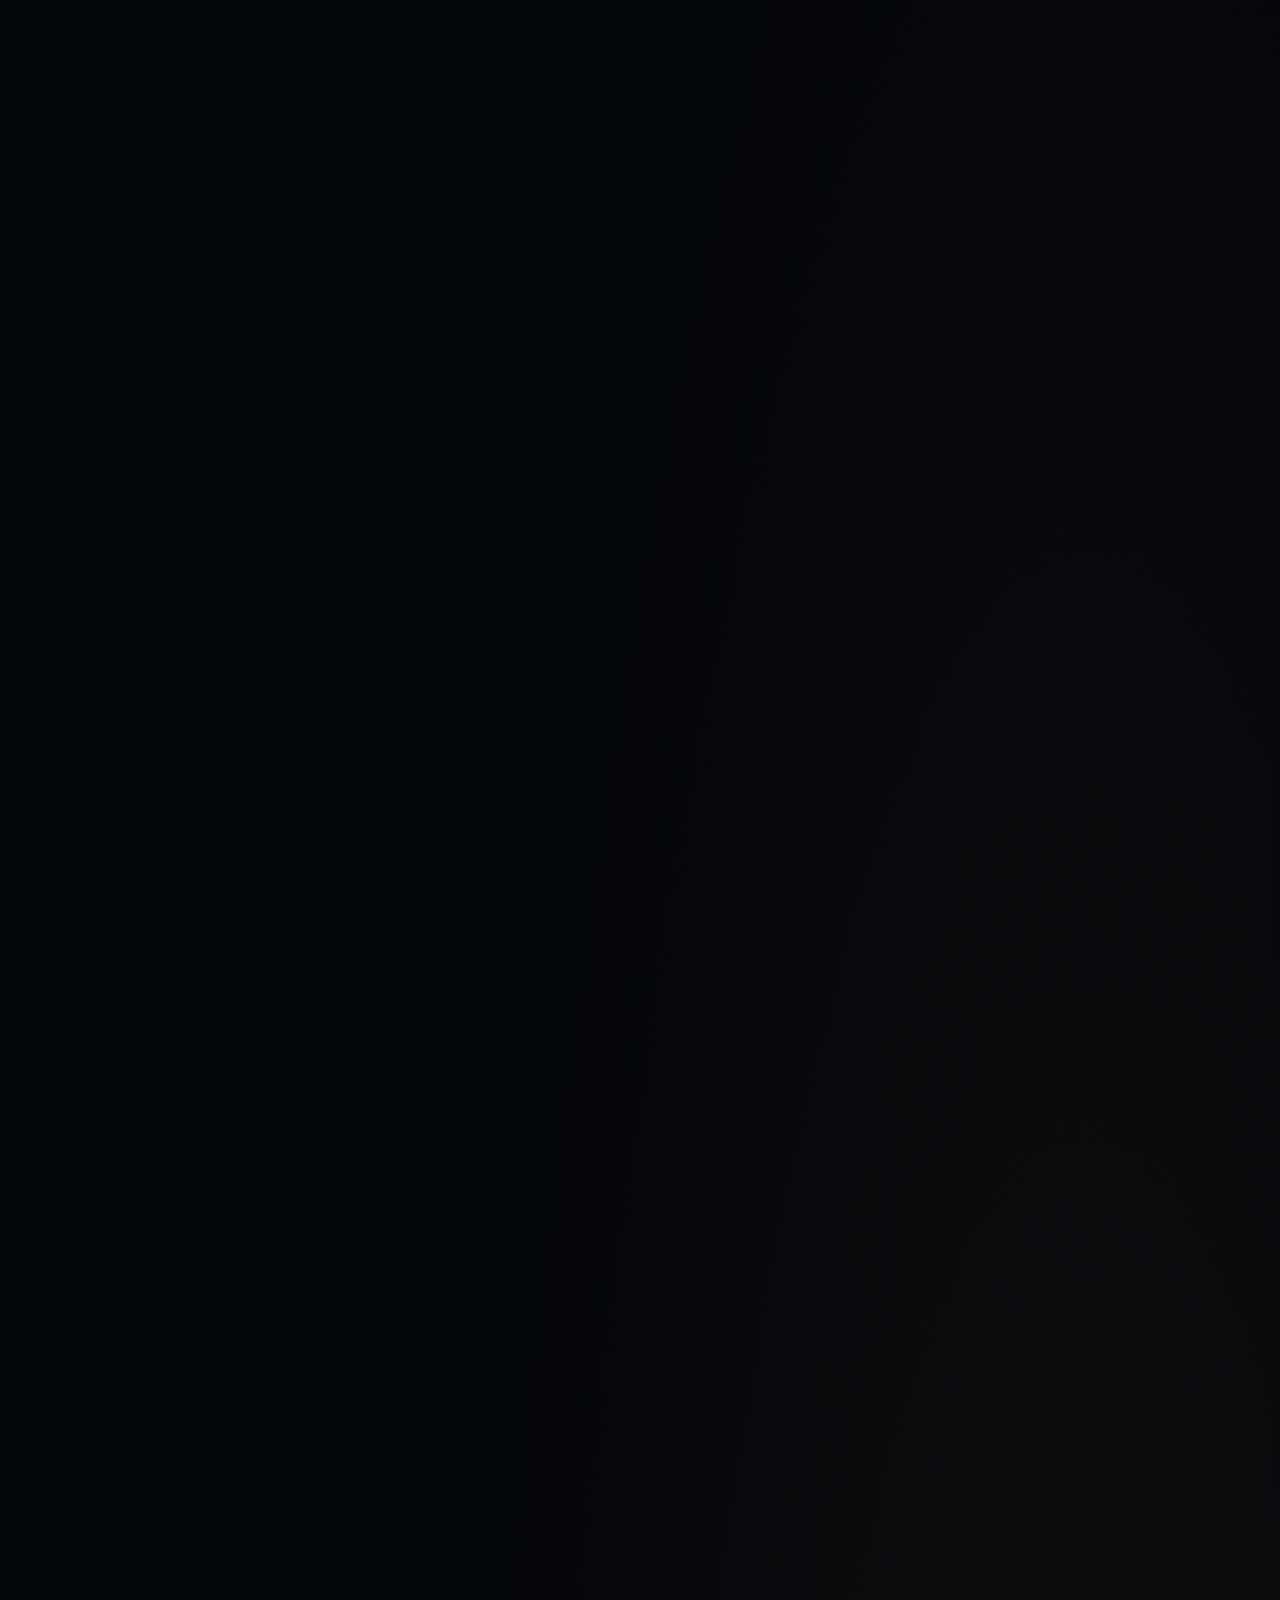
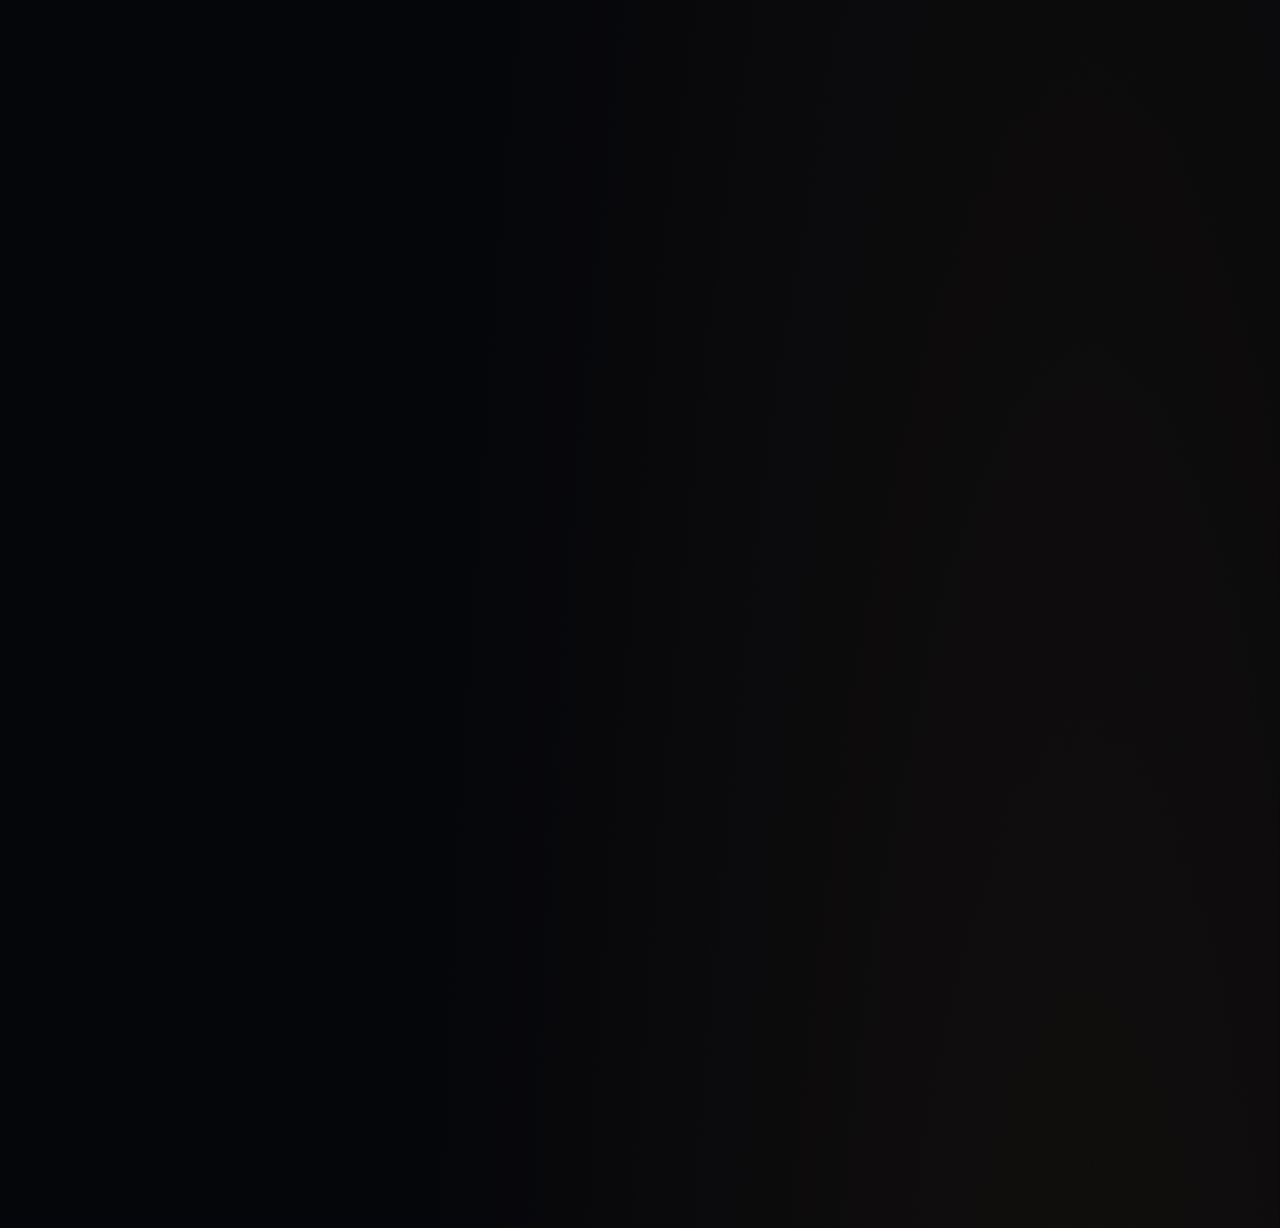
==== commit 7b348148: "The enhanced version of Voyage with more features" ====
--- a/index.html
+++ b/index.html
@@ -3,7 +3,7 @@
 <head>
 <meta charset="UTF-8" />
 <meta name="viewport" content="width=device-width, initial-scale=1.0, viewport-fit=cover" />
-<title>Gokula Kumaran — Game & Full-Stack Developer</title>
+<title>Gokula Kumaran — Game &amp; Full-Stack Developer · Voyager 6.0</title>
 <meta name="description" content="Gokula Kumaran — Game & Full-Stack Developer. An interactive voyage through space: games, shaders, web and AI projects." />
 <meta name="theme-color" content="#05060A" />
 <meta property="og:type" content="website" />
@@ -16,7 +16,7 @@
 <link rel="icon" type="image/svg+xml" href="data:image/svg+xml,%3Csvg xmlns='http://www.w3.org/2000/svg' viewBox='0 0 100 100'%3E%3Crect width='100' height='100' rx='22' fill='%2305060A'/%3E%3Ccircle cx='50' cy='50' r='15' fill='%2305060A' stroke='%23FFB454' stroke-width='5'/%3E%3Cellipse cx='50' cy='50' rx='40' ry='13' fill='none' stroke='%236C63FF' stroke-width='5' transform='rotate(-20 50 50)'/%3E%3C/svg%3E" />
 <link rel="preconnect" href="https://fonts.googleapis.com" />
 <link rel="preconnect" href="https://fonts.gstatic.com" crossorigin />
-<link href="https://fonts.googleapis.com/css2?family=Bricolage+Grotesque:opsz,wght@12..96,200..800&family=IBM+Plex+Mono:wght@400;500;600&family=IBM+Plex+Sans:ital,wght@0,300;0,400;0,500;0,600;1,300&display=swap" rel="stylesheet" />
+<link href="https://fonts.googleapis.com/css2?family=Bricolage+Grotesque:opsz,wght@12..96,200..800&family=IBM+Plex+Mono:wght@400;500;600&family=IBM+Plex+Sans:ital,wght@0,300;0,400;0,500;0,600;1,300&display=swap" rel="stylesheet" media="print" onload="this.media='all'" />
 <style>html{background:#05060A;color:#F3F1EA}</style>
 <link rel="stylesheet" href="css/core.css" />
 <link rel="stylesheet" href="css/hud.css" />
@@ -39,7 +39,7 @@
 <div class="scroll-progress hud-in" aria-hidden="true"><i id="scrollBar"></i></div>
 
 <header class="site-header hud-in" id="siteHeader">
-  <a class="brand" href="#p0" aria-label="Gokula Kumaran — return to Origin"><span class="brand-mark">GK</span><span class="brand-sub" aria-hidden="true">Voyager / GK-01</span></a>
+  <a class="brand" href="#p0" aria-label="Gokula Kumaran — return to Origin"><span class="brand-mark">GK</span><span class="brand-sub" aria-hidden="true">Voyager / GK-06</span></a>
   <nav class="site-nav" id="siteNav" aria-label="Primary">
     <a href="#p1">Role</a>
     <a href="#p2">About</a>
@@ -60,6 +60,14 @@
         <svg viewBox="0 0 24 24" width="18" height="18" fill="none" stroke="currentColor" stroke-width="1.5" stroke-linecap="round" stroke-linejoin="round" aria-hidden="true"><path d="M4 9.5h3l4-3.5v12l-4-3.5H4z"/><path class="ico-on" d="M15 9.5a3.5 3.5 0 0 1 0 5M17.5 7a7 7 0 0 1 0 10"/><path class="ico-off" d="M15.5 9.5l5 5m0-5l-5 5"/></svg>
       </button>
     </div>
+    <button type="button" class="cosmos-btn" id="cosmosBtn" data-action="cosmos-mode" aria-label="Cycle cosmos visual mode" data-sfx="none" data-cursor="COSMOS" data-cursor-lock>
+      <svg viewBox="0 0 24 24" width="15" height="15" fill="none" stroke="currentColor" stroke-width="1.5" stroke-linecap="round" stroke-linejoin="round" aria-hidden="true"><circle cx="12" cy="12" r="3"/><ellipse cx="12" cy="12" rx="9.5" ry="4" transform="rotate(-22 12 12)"/></svg>
+      <span id="cosmosModeLabel">Cosmos</span>
+    </button>
+    <button type="button" class="quest-btn" id="questBtn" data-action="log" aria-label="Open explorer objectives log" data-cursor="QUESTS" data-cursor-lock>
+      <svg viewBox="0 0 24 24" width="15" height="15" fill="none" stroke="currentColor" stroke-width="1.5" stroke-linecap="round" stroke-linejoin="round" aria-hidden="true"><polygon points="12 2 15.09 8.26 22 9.27 17 14.14 18.18 21.02 12 17.77 5.82 21.02 7 14.14 2 9.27 8.91 8.26 12 2"/></svg>
+      <span id="questCount">0/7</span>
+    </button>
     <button type="button" class="console-btn" data-action="palette" aria-label="Open ship console" data-sfx-hover="none" data-cursor-lock>
       <svg viewBox="0 0 24 24" width="16" height="16" fill="none" stroke="currentColor" stroke-width="1.5" stroke-linecap="round" stroke-linejoin="round" aria-hidden="true"><path d="M5 8l4 4-4 4M12.5 16H19"/></svg>
       <kbd id="consoleKey">Ctrl K</kbd>
@@ -81,6 +89,9 @@
   <ol class="chart-list" id="chartList"></ol>
   <div class="chart-foot">
     <a class="hire-btn" href="#p6">Hire me</a>
+    <button type="button" class="console-btn" data-action="game">Arcade Deck</button>
+    <button type="button" class="console-btn" data-action="log">Quests (<span id="chartQuestCount">0/7</span>)</button>
+    <button type="button" class="console-btn" data-action="cosmos-mode">Cosmos Mode</button>
     <button type="button" class="console-btn" data-action="palette">
       <svg viewBox="0 0 24 24" width="16" height="16" fill="none" stroke="currentColor" stroke-width="1.5" stroke-linecap="round" stroke-linejoin="round" aria-hidden="true"><path d="M5 8l4 4-4 4M12.5 16H19"/></svg>
       Ship console
@@ -102,7 +113,7 @@
     <div><dt>Vel</dt><dd><span id="hudVel">0000</span> px/s</dd></div>
     <div><dt>T+</dt><dd id="hudClock">00:00</dd></div>
     <div><dt>Local</dt><dd id="hudTime">--:--</dd></div>
-    <div><dt>Render</dt><dd id="hudTier">Tier 0</dd></div>
+    <div><dt>Render</dt><dd><button type="button" class="hud-tier-btn" id="hudTier" data-action="quality" data-sfx="none" data-cursor="QUALITY" aria-label="Cycle shader render tier">Tier 2</button></dd></div>
   </dl>
 </div>
 
@@ -122,7 +133,7 @@
 
 <div id="loader" class="loader" role="dialog" aria-modal="true" aria-labelledby="loaderTitle">
   <div class="loader-core">
-    <p class="loader-brand" id="loaderTitle">Voyager OS · GK-01</p>
+    <p class="loader-brand" id="loaderTitle">Voyager OS · GK-06</p>
     <ol class="loader-log" id="loaderLog" aria-hidden="true"></ol>
     <div class="loader-meter" aria-hidden="true"><span class="loader-bar"><i id="loaderBar"></i></span><span class="loader-pct" id="loaderPct">000</span></div>
     <div class="loader-go" id="loaderGo">
@@ -136,7 +147,6 @@
 <!-- @hud END -->
 
 <!-- @flow BEGIN — owner: flow.js / flow.css · mission-briefing modal, command palette, hyperspace flash overlay -->
-<!-- fixed roots only: flow.js builds the interiors on first use (and re-creates a root if it is missing) -->
 <div class="flow-flash" id="flash" aria-hidden="true"></div>
 <div class="briefing" id="briefing" hidden></div>
 <div class="console" id="console" hidden></div>
@@ -148,7 +158,7 @@
   <section class="panel panel-hero" id="p0" data-sector="0" aria-labelledby="heroName">
     <div class="panel-inner hero">
       <p class="hero-eyebrow hud-label" data-reveal data-delay="1500"><span class="dot" aria-hidden="true"></span><span id="heroAvail">Available for projects · Q4 2026</span></p>
-      <h1 class="hero-name" id="heroName" aria-label="Gokula Kumaran">
+      <h1 class="hero-name" id="heroName" aria-label="Gokula Kumaran" data-cursor="DBL-CLICK · PULSE">
         <span class="hero-row hero-row-1" aria-hidden="true">Gokula</span>
         <span class="hero-row hero-row-2" aria-hidden="true">Kumaran</span>
       </h1>
@@ -161,8 +171,10 @@
       <ul class="hero-shortcuts hud-label legible" data-reveal="fade" data-delay="2100" aria-label="Keyboard shortcuts">
         <li><button type="button" class="hero-key" data-action="palette" data-cursor="OPEN"><kbd data-mod>Ctrl</kbd><kbd>K</kbd><span>console</span></button></li>
         <li><button type="button" class="hero-key" data-action="music" data-cursor="TOGGLE"><kbd>M</kbd><span>music</span></button></li>
+        <li><button type="button" class="hero-key" id="singularityBtn" data-action="cosmos-mode" data-cursor="COSMOS"><kbd>V</kbd><span>cosmos</span></button></li>
         <li><a class="hero-key" href="#p1" data-cursor="NEXT" aria-label="Navigate to the next sector"><kbd>↑</kbd><kbd>↓</kbd><span>navigate</span></a></li>
         <li><button type="button" class="hero-key" data-action="game" data-cursor="PLAY"><kbd>G</kbd><span>play</span></button></li>
+        <li><button type="button" class="hero-key" data-action="log" data-cursor="QUESTS"><kbd>Q</kbd><span>quests</span></button></li>
       </ul>
     </div>
     <div class="scroll-hint hud-label legible" aria-hidden="true"><span>Scroll</span><i></i></div>
@@ -251,7 +263,6 @@
         <h2 class="sec-title" id="workTitle" data-split="words">Selected work</h2>
         <p class="sec-meta" id="workMeta" data-reveal data-delay="100">06 projects · click to open</p>
       </header>
-      <!-- voyage-c.js renders <ol class="missions"> here from GK.data.projects -->
       <div class="work-list" id="workList"></div>
     </div>
   </section>
@@ -262,7 +273,6 @@
     <div class="panel-inner">
       <div class="sec-kicker" data-reveal><span class="sec-num">05</span><i></i><span data-decode>Telemetry</span><span class="metrics-plain" aria-hidden="true">Stats</span></div>
       <h2 class="sr-only" id="metricsTitle">Stats</h2>
-      <!-- voyage-c.js renders four <li class="gauge"> here from GK.data.metrics -->
       <ul class="metrics-grid" id="metricsGrid" data-reveal-group="90"></ul>
     </div>
   </section>
@@ -277,7 +287,6 @@
         <p class="sec-meta" id="internMeta" data-reveal data-delay="100">02 experiences · certificates on file</p>
         <p class="sec-lede" data-reveal data-delay="200">Real-world exposure to <b>production codebases</b>, deadlines, and the kind of feedback you only get when your work ships to actual users.</p>
       </header>
-      <!-- voyage-c.js renders two <article class="deploy"> here from GK.data.internships -->
       <div class="intern-list" id="internList"></div>
     </div>
   </section>
@@ -413,19 +422,51 @@
   </article>
 </div>
 
-<div class="game" id="game" role="dialog" aria-modal="true" aria-label="Asteroid Run mini-game" hidden>
+<div class="quests" id="quests" role="dialog" aria-modal="true" aria-labelledby="questsTitle" hidden>
+  <div class="quests-veil" data-quests-close></div>
+  <article class="quests-card">
+    <button class="secret-close" type="button" data-quests-close aria-label="Close explorer log"><svg viewBox="0 0 16 16" fill="none" stroke="currentColor" stroke-width="1.5" stroke-linecap="round" aria-hidden="true"><path d="M3 3l10 10M13 3L3 13"/></svg></button>
+    <p class="hud-label quests-meta">// voyager_field_objectives.log · <span id="questsProgressLabel">0 / 7 discovered</span></p>
+    <h2 class="quests-title" id="questsTitle">Explorer <em>Field Objectives</em></h2>
+    <p class="quests-sub">Discover interactive anomalies hidden across the 10 sectors of the voyage. Click any objective to jump to its sector.</p>
+    <div class="quests-bar" aria-hidden="true"><i id="questsBarFill"></i></div>
+    <ol class="quests-list" id="questsList"></ol>
+    <div class="quests-foot">
+      <button class="btn btn-primary" type="button" data-quests-play data-sfx="none">Open Arcade Deck <span class="arrow" aria-hidden="true">▸</span></button>
+      <button class="btn" type="button" id="questsRewardBtn" data-quests-reward hidden>Summon Supernova Shower ✦</button>
+      <span class="hud-label"><kbd>Q</kbd> or <kbd>Esc</kbd> close</span>
+    </div>
+  </article>
+</div>
+
+<div class="game" id="game" role="dialog" aria-modal="true" aria-label="Voyager Arcade Deck" hidden>
   <canvas class="game-canvas" tabindex="-1" aria-hidden="true"></canvas>
-  <div class="game-hud hud-label" aria-hidden="true">
-    <span>Score<b data-g="score">00000</b></span>
-    <span>Best<b data-g="best">00000</b></span>
-    <span>Shields<b data-g="shields">◆◆◆</b></span>
+  <div class="game-top">
+    <div class="game-tabs" role="tablist" aria-label="Select arcade game">
+      <button type="button" class="game-tab is-active" data-game-mode="asteroid" role="tab" aria-selected="true">01 · Asteroid Run DX</button>
+      <button type="button" class="game-tab" data-game-mode="slingshot" role="tab" aria-selected="false">02 · Orbital Slingshot</button>
+    </div>
+    <div class="game-hud hud-label" aria-hidden="true">
+      <span>Score<b data-g="score">00000</b></span>
+      <span>Best<b data-g="best">00000</b></span>
+      <span data-g-wrap="shields">Shields<b data-g="shields">◆◆◆</b></span>
+      <span data-g-wrap="emp">EMP<b data-g="emp">READY</b></span>
+    </div>
   </div>
   <button class="game-close" type="button" data-game-close aria-label="Close game"><svg viewBox="0 0 16 16" fill="none" stroke="currentColor" stroke-width="1.5" stroke-linecap="round" aria-hidden="true"><path d="M3 3l10 10M13 3L3 13"/></svg></button>
+  <div class="game-touch" id="gameTouchControls" aria-hidden="true">
+    <button type="button" class="gt-btn" data-gt="left">◄ Thrust L</button>
+    <button type="button" class="gt-btn gt-emp" data-gt="emp">⚡ EMP Nova</button>
+    <button type="button" class="gt-btn" data-gt="right">Thrust R ►</button>
+  </div>
   <div class="game-panel">
-    <p class="hud-label">Arcade · hidden level</p>
-    <h2 class="game-title">Asteroid Run</h2>
+    <p class="hud-label" data-g="kicker">Arcade · Cartridge 01</p>
+    <h2 class="game-title">Asteroid Run DX</h2>
     <p class="game-sub"></p>
-    <button class="btn btn-primary" type="button" data-game-start data-sfx="none">Launch</button>
+    <div class="game-panel-actions">
+      <button class="btn btn-primary" type="button" data-game-start data-sfx="none">Launch Mission</button>
+      <button class="btn" type="button" data-game-switch data-sfx="none">Switch to Orbital Slingshot</button>
+    </div>
   </div>
 </div>
 <!-- @extras END -->
--- a/css/core.css
+++ b/css/core.css
@@ -1,12 +1,11 @@
 /* ═══════════════════════════════════════════════════════════════
-   VOYAGER · core.css
+   VOYAGER 6.0 · core.css
    Design tokens, reset, base typography, panel layout, the shared
    component kit (section header, glass, brackets, buttons, chips)
    and the CSS half of the fx.js primitives (reveal / split / tilt
    / magnetic). Every other stylesheet builds on these tokens.
    ═══════════════════════════════════════════════════════════════ */
 
-/* animatable custom properties */
 @property --sector-a { syntax: '<color>'; inherits: true; initial-value: #6C63FF; }
 @property --sector-b { syntax: '<color>'; inherits: true; initial-value: #FFB454; }
 @property --glow { syntax: '<number>'; inherits: false; initial-value: 0; }
@@ -17,27 +16,24 @@
   /* ── colour ── */
   --bg: #05060A;
   --bg-2: #0A0C14;
-  --ink: #F3F1EA;                 /* primary text */
-  --ink-2: #B9BCC8;               /* secondary text — 6.9:1 over the brightest allowed backdrop */
-  --ink-3: #8A8E9B;               /* labels — use on dark surfaces / HUD only */
-  --ink-4: #3B3F4D;               /* disabled / hairlines on dark */
-  --violet: #6C63FF;              /* fills, strokes, text ≥ 24px */
-  --violet-ink: #A9A4FF;          /* violet for small text (5.9:1) */
+  --ink: #F3F1EA;
+  --ink-2: #B9BCC8;
+  --ink-3: #8A8E9B;
+  --ink-4: #3B3F4D;
+  --violet: #6C63FF;
+  --violet-ink: #A9A4FF;
   --amber: #FFB454;
   --cyan: #00E5FF;
   --green: #3DDC84;
   --red: #FF5E7A;
   --line: rgba(255, 255, 255, 0.08);
   --line-2: rgba(255, 255, 255, 0.16);
-  --surface: rgba(8, 10, 16, 0.74);       /* in-flow cards (NO backdrop-filter) */
+  --surface: rgba(8, 10, 16, 0.74);
   --surface-2: rgba(15, 18, 30, 0.82);
   --surface-solid: #0B0D15;
-  /* live sector accents — written by core.js on every sector change */
   --sector-a-rgb: 108, 99, 255;
   --sector-b-rgb: 255, 180, 84;
-  --sector-ink: #A9A4FF;          /* sector-a lightened for small text */
-  /* fixed semantics: violet = interactive, cyan = focus/data, green = status, amber = one focal highlight.
-     Sector colours are ATMOSPHERE (kickers, hairlines, glows, canvas art), never the meaning of a control. */
+  --sector-ink: #A9A4FF;
   --accent: var(--violet);
   --accent-ink: var(--violet-ink);
   --focus: var(--cyan);
@@ -50,24 +46,24 @@
   --fs-h2: clamp(2.1rem, 5.4vw, 4.25rem);
   --fs-h3: clamp(1.15rem, 1.9vw, 1.55rem);
   --fs-lead: clamp(1rem, 1.25vw, 1.15rem);
-  --fs-body: 1.0625rem;           /* 17px desktop, 16px on small screens */
+  --fs-body: 1.0625rem;
   --fs-sm: 0.875rem;
   --fs-xs: 0.75rem;
-  --fs-micro: 0.6875rem;          /* 11px — smallest text allowed */
+  --fs-micro: 0.6875rem;
 
   /* ── space ── */
   --gutter: clamp(1.25rem, 4vw, 3rem);
   --max: 1180px;
   --header-h: 72px;
-  --radius: 6px;                  /* instrument-panel sharpness */
+  --radius: 6px;
   --radius-sm: 3px;
   --radius-pill: 999px;
 
   /* ── motion ── */
-  --ease-out: cubic-bezier(0.16, 1, 0.3, 1);        /* arrivals */
-  --ease-in-out: cubic-bezier(0.65, 0, 0.35, 1);    /* travel */
-  --ease-spring: cubic-bezier(0.34, 1.56, 0.64, 1); /* small UI pops */
-  --ease-drift: cubic-bezier(0.22, 0.61, 0.36, 1);  /* slow weightless */
+  --ease-out: cubic-bezier(0.16, 1, 0.3, 1);
+  --ease-in-out: cubic-bezier(0.65, 0, 0.35, 1);
+  --ease-spring: cubic-bezier(0.34, 1.56, 0.64, 1);
+  --ease-drift: cubic-bezier(0.22, 0.61, 0.36, 1);
   --t-1: 160ms;
   --t-2: 320ms;
   --t-3: 640ms;
@@ -80,7 +76,7 @@
   --z-content: 10;
   --z-hud: 50;
   --z-header: 100;
-  --z-overlay: 1000;   /* modal 1000 · command palette 1100 · secret/game 1200 */
+  --z-overlay: 1000;
   --z-warp: 5000;
   --z-loader: 9000;
   --z-cursor: 10000;
@@ -131,8 +127,6 @@
 
 /* ───────────────────────── fixed backdrop layers ───────────────────────── */
 #cosmos { position: fixed; inset: 0; width: 100%; height: 100%; z-index: var(--z-cosmos); pointer-events: none; }
-/* vignette, grain and sector tint are rendered inside the cosmos shader — never stack
-   full-viewport blend layers over the live canvas (they force a full recomposite every frame). */
 
 /* ───────────────────────── typography ───────────────────────── */
 h1, h2, h3, h4 { font-family: var(--font-display); font-weight: 600; line-height: 1.02; letter-spacing: -0.02em; text-wrap: balance; }
@@ -146,7 +140,6 @@
   letter-spacing: 0.16em; text-transform: uppercase; color: var(--ink-3);
 }
 .hud-label b, .hud-label strong { color: var(--ink); font-weight: 500; }
-/* soft dark halo that keeps copy readable over bright nebula */
 .legible { text-shadow: 0 0 24px rgba(5, 6, 10, 0.85), 0 1px 2px rgba(5, 6, 10, 0.9); }
 
 /* ───────────────────────── layout ───────────────────────── */
@@ -162,12 +155,6 @@
 .grid-2 { display: grid; grid-template-columns: repeat(2, minmax(0, 1fr)); gap: clamp(2rem, 5vw, 4.5rem); align-items: center; }
 @media (max-width: 880px) { .grid-2 { grid-template-columns: 1fr; } }
 
-/* ── section header (use in every sector for a consistent voice) ──
-   <header class="sec-head">
-     <div class="sec-kicker"><span class="sec-num">04</span><i></i><span data-decode>Missions</span></div>
-     <h2 class="sec-title" data-split="words">Selected work</h2>
-     <p class="sec-meta">06 projects · click to open</p>
-   </header> */
 .sec-head { display: grid; grid-template-columns: 1fr auto; align-items: end; gap: 0.75rem 2rem; margin-bottom: clamp(2rem, 5vh, 3.5rem); }
 .sec-kicker { grid-column: 1 / -1; display: flex; align-items: center; gap: 0.85rem; font: 500 var(--fs-micro) / 1 var(--font-mono); letter-spacing: 0.2em; text-transform: uppercase; color: var(--ink-3); }
 .sec-kicker .sec-num { color: var(--sector-ink); }
@@ -178,8 +165,6 @@
 @media (max-width: 640px) { .sec-head { grid-template-columns: 1fr; } .sec-meta { text-align: left; } }
 
 /* ───────────────────────── component kit ───────────────────────── */
-/* glass: translucent card with a pointer-tracked spotlight border.
-   Pair with data-spot or data-tilt so fx.js feeds --mx / --my. */
 .glass {
   position: relative; isolation: isolate;
   border: 1px solid var(--line); border-radius: var(--radius);
@@ -198,7 +183,6 @@
 .glass:hover, .glass.is-spot, .glass.is-tilting, .glass:focus-visible { --glow: 1; }
 .glass:hover::before, .glass.is-spot::before, .glass.is-tilting::before, .glass:focus-visible::before { opacity: 1; }
 
-/* brackets: four HUD corner ticks */
 .brackets { position: relative; }
 .brackets::after {
   content: ''; position: absolute; inset: var(--brk-inset, -6px); pointer-events: none;
@@ -216,7 +200,6 @@
   transition: inset var(--t-2) var(--ease-out), opacity var(--t-2);
 }
 
-/* buttons */
 .btn {
   position: relative; isolation: isolate; overflow: hidden;
   display: inline-flex; align-items: center; justify-content: center; gap: 0.65rem;
@@ -239,7 +222,6 @@
 .btn:hover .arrow { translate: 4px 0; }
 .btn:active { scale: 0.97; }
 
-/* chips */
 .chip {
   display: inline-flex; align-items: center; gap: 0.4rem;
   font: 500 var(--fs-xs) / 1 var(--font-mono); letter-spacing: 0.04em;
@@ -249,20 +231,14 @@
 }
 .chips { display: flex; flex-wrap: wrap; gap: 0.45rem; }
 
-/* animated underline link */
 .link { position: relative; display: inline-block; }
 .link::after { content: ''; position: absolute; left: 0; right: 0; bottom: -2px; height: 1px; background: currentColor; transform: scaleX(0); transform-origin: right; transition: transform var(--t-3) var(--ease-out); }
 .link:hover::after, .link:focus-visible::after { transform: scaleX(1); transform-origin: left; }
 
-/* status dot */
 .dot { display: inline-block; width: 6px; height: 6px; border-radius: 50%; background: var(--green); box-shadow: 0 0 0 3px rgba(61, 220, 132, 0.16); animation: gk-pulse 2.4s ease-in-out infinite; }
 @keyframes gk-pulse { 50% { box-shadow: 0 0 0 7px rgba(61, 220, 132, 0); } }
 
-/* ───────────────────────── fx.js primitives ─────────────────────────
-   Reveals are CSS *animations* with only a `from` keyframe and
-   fill-mode: backwards, so once they finish they leave no residue —
-   components stay free to use transform / translate / scale and
-   their own transitions for hover states.                          */
+/* ───────────────────────── fx.js primitives ───────────────────────── */
 html.has-reveal [data-reveal]:not(.is-in) { opacity: 0; }
 [data-reveal].is-in {
   animation: gk-rise var(--t-4) var(--ease-out) backwards;
@@ -280,7 +256,6 @@
 @keyframes gk-scale { from { opacity: 0; scale: 0.92; } }
 @keyframes gk-blur { from { opacity: 0; filter: blur(14px); scale: 1.04; } }
 
-/* split text: every word is a clipping mask, pieces rise through it */
 .s-word { display: inline-block; overflow: hidden; vertical-align: top; white-space: nowrap; padding: 0.12em 0.08em 0.2em; margin: -0.12em -0.08em -0.2em; }
 .s-piece { display: inline-block; will-change: translate; }
 html.has-reveal [data-split]:not(.is-in) .s-piece { opacity: 0; }
@@ -291,13 +266,13 @@
 [data-split='words'] { --piece-stagger: 60ms; }
 @keyframes gk-piece { from { opacity: 0; translate: 0 112%; } }
 
-/* tilt + magnetic: fx.js smooths the variables every frame, CSS only maps them */
 [data-tilt] { transform: perspective(1000px) rotateX(var(--rx, 0deg)) rotateY(var(--ry, 0deg)); transform-style: preserve-3d; }
 [data-tilt].is-tilting { will-change: transform; }
 [data-magnetic] { transform: translate3d(var(--mag-x, 0px), var(--mag-y, 0px), 0); }
 
 /* ───────────────────────── states ───────────────────────── */
-html.is-loading, html.is-loading body { overflow: hidden; }
+/* Lock html only so body never becomes a scroll container */
+html.is-loading { overflow: hidden; }
 html.is-warping #story { pointer-events: none; }
 
 @media (prefers-reduced-motion: reduce) {
--- a/css/hud.css
+++ b/css/hud.css
@@ -1,5 +1,5 @@
 /* ═══════════════════════════════════════════════════════════════
-   VOYAGER · hud.css
+   VOYAGER 6.0 · hud.css
    The ship's chrome — everything fixed on screen that is not an
    overlay: launch sequence, reticle cursor, header + navigation,
    star chart (small-screen menu), HUD readouts, orbit map, scroll
@@ -14,10 +14,6 @@
   --orbit-step: 28px;
 }
 
-/* ───────────────────────── entrance ─────────────────────────
-   Nothing of the HUD exists until ENGAGE; then each piece draws
-   in after its own --d delay. `translate` is used for the offset
-   so components keep `transform` for themselves. */
 .hud-in {
   transition:
     opacity var(--t-3) var(--ease-out) var(--d, 0ms),
@@ -28,9 +24,9 @@
 html.is-reduced .hud-in { transition-delay: 0ms !important; }
 
 main#story:focus { outline: none; }
-/* behind the launch veil only the star field shows — the page itself appears on ENGAGE */
 html.is-loading #story { visibility: hidden; }
-html.menu-open, html.menu-open body { overflow: hidden; }
+/* Lock html only so body never becomes a scroll container and un-sticks #wormhole */
+html.menu-open { overflow: hidden; }
 
 /* ───────────────────────── skip link ───────────────────────── */
 .skip-link {
@@ -103,7 +99,7 @@
 .nav-bar.is-on { opacity: 1; }
 .nav-bar.is-sliding { transition: opacity var(--t-2) ease, transform var(--t-2) var(--ease-in-out); }
 
-.header-tools { display: flex; align-items: center; gap: 0.5rem; margin-left: auto; flex: none; }
+.header-tools { display: flex; align-items: center; gap: 0.45rem; margin-left: auto; flex: none; }
 
 .audio-ctl { display: flex; align-items: stretch; border: 1px solid var(--hud-line); border-radius: var(--radius-sm); }
 .audio-btn {
@@ -123,13 +119,26 @@
   width: 2px; height: 14px; border-radius: 1px; background: currentColor;
   transform-origin: 50% 100%; transform: scaleY(0.14);
 }
-/* off: flat bars with a slash through them */
 .audio-music::after {
   content: ''; position: absolute; left: 50%; top: 50%; width: 24px; height: 1.5px; margin: -0.75px 0 0 -12px;
   background: currentColor; rotate: -38deg; opacity: 0; scale: 0.4 1;
   transition: opacity var(--t-1) ease, scale var(--t-2) var(--ease-out);
 }
 .audio-music[aria-pressed='false']::after { opacity: 1; scale: 1 1; }
+
+.cosmos-btn {
+  display: none; align-items: center; gap: 0.4rem;
+  height: 36px; padding: 0 0.65rem;
+  font: 500 var(--fs-micro) / 1 var(--font-mono); letter-spacing: 0.1em; text-transform: uppercase;
+  color: var(--cyan); border: 1px solid var(--hud-line); border-radius: var(--radius-sm);
+  transition: color var(--t-2), border-color var(--t-2), background-color var(--t-2);
+}
+.cosmos-btn:hover, .cosmos-btn:focus-visible {
+  color: var(--ink); border-color: var(--cyan); background-color: rgba(0, 229, 255, 0.1);
+}
+@media (min-width: 680px) {
+  .cosmos-btn { display: inline-flex; }
+}
 
 .console-btn {
   display: none; align-items: center; gap: 0.55rem; height: 36px; padding: 0 0.6rem 0 0.7rem;
@@ -147,7 +156,7 @@
   transition: color var(--t-2) ease, background-color var(--t-2) ease;
 }
 .hire-btn:hover, .hire-btn:focus-visible { color: #fff; background-color: var(--accent); }
-.hire-btn:active, .console-btn:active, .audio-btn:active, .menu-btn:active, .chart-close:active { scale: 0.97; }
+.hire-btn:active, .console-btn:active, .cosmos-btn:active, .audio-btn:active, .menu-btn:active, .chart-close:active { scale: 0.97; }
 
 .menu-btn, .chart-close {
   display: inline-flex; align-items: center; justify-content: center; width: 44px; height: 44px; flex: none;
@@ -169,7 +178,7 @@
   .brand-sub { display: inline-block; }
   .site-nav a { padding: 0 0.8rem; }
 }
-html.is-coarse .audio-btn, html.is-coarse .hire-btn, html.is-coarse .console-btn { height: 44px; }
+html.is-coarse .audio-btn, html.is-coarse .hire-btn, html.is-coarse .console-btn, html.is-coarse .cosmos-btn { height: 44px; }
 
 /* ───────────────────────── star chart (menu below 1100px) ───────────────────────── */
 .star-chart {
@@ -219,8 +228,6 @@
 @media (min-width: 1100px) { .sector-chip { display: none; } }
 
 /* ───────────────────────── HUD readouts (1100px and up) ───────────────────────── */
-/* a zero-height strip pinned to the bottom edge: the readouts hang off it, so dimming
-   them never promotes a full-viewport layer above the live canvas */
 .hud {
   position: fixed; left: 0; right: 0; bottom: 0; height: 0; z-index: var(--z-hud); pointer-events: none; display: none;
   font: 500 var(--fs-micro) / 1 var(--font-mono); letter-spacing: 0.14em; text-transform: uppercase;
@@ -231,7 +238,6 @@
 .hud p, .hud dl, .hud dd, .hud dt { margin: 0; }
 .hud b { font-weight: 500; color: var(--ink); }
 
-/* four corner ticks framing the viewport */
 .hud-tick {
   --d: 750ms;
   position: fixed; z-index: var(--z-hud); pointer-events: none; display: none;
@@ -252,6 +258,14 @@
 .hud-telemetry div { display: flex; justify-content: flex-end; gap: 1.1em; }
 .hud-telemetry dd { min-width: 9ch; text-align: right; color: var(--ink-2); }
 .hud-telemetry dd span { color: var(--ink); }
+.hud-tier-btn {
+  pointer-events: auto;
+  color: var(--cyan);
+  text-transform: uppercase;
+  letter-spacing: inherit;
+  transition: color var(--t-1);
+}
+.hud-tier-btn:hover, .hud-tier-btn:focus-visible { color: var(--ink); text-decoration: underline; text-underline-offset: 3px; }
 
 /* ───────────────────────── orbit map (1100px and up) ───────────────────────── */
 .orbit {
@@ -341,9 +355,7 @@
 .toast.is-out { opacity: 0; translate: 0 6px; }
 @keyframes hud-toast-in { from { opacity: 0; translate: 0 10px; } }
 
-/* ───────────────────────── reticle cursor (fine pointers) ─────────────────────────
-   hud.js writes `transform` on every part; CSS only owns opacity,
-   colour and `scale` for the states. */
+/* ───────────────────────── reticle cursor ───────────────────────── */
 html.has-cursor, html.has-cursor * { cursor: none !important; }
 html.has-cursor input, html.has-cursor textarea,
 html.has-cursor [contenteditable=''], html.has-cursor [contenteditable='true'] { cursor: text !important; }
@@ -389,7 +401,6 @@
   position: fixed; inset: 0; z-index: var(--z-loader); overflow: hidden;
   display: grid; place-items: center;
   padding: max(1.5rem, env(safe-area-inset-top, 0px)) max(var(--gutter), env(safe-area-inset-right, 0px)) max(1.5rem, env(safe-area-inset-bottom, 0px)) max(var(--gutter), env(safe-area-inset-left, 0px));
-  /* semi-opaque: the calm star field keeps drifting behind the boot log */
   background: radial-gradient(120% 90% at 50% 45%, rgba(5, 6, 10, 0.62), rgba(5, 6, 10, 0.9) 78%);
   color: var(--ink);
   transition: opacity 450ms var(--ease-in-out) 520ms;
@@ -455,14 +466,12 @@
 .loader-keys i { width: 12px; height: 1px; margin-inline: 0.3em; background: var(--hud-line-2); }
 html.is-coarse .loader-keys { display: none; }
 
-/* engage: ring burst, log fades, then the whole veil dissolves */
 .loader.is-engaging .loader-brand, .loader.is-engaging .loader-log, .loader.is-engaging .loader-meter,
 .loader.is-engaging .loader-silent, .loader.is-engaging .loader-keys { opacity: 0; }
 .loader.is-engaging .loader-engage { scale: 0.94; border-color: transparent; background-color: transparent; color: transparent; transition-duration: var(--t-2); }
 .loader.is-engaging .loader-engage::before { animation: none; }
 .loader.is-engaging .loader-engage::after { will-change: transform, opacity; animation: hud-burst 640ms var(--ease-out) forwards; }
 @keyframes hud-burst { from { opacity: 0.9; transform: scale(1); } to { opacity: 0; transform: scale(14); } }
-/* reduced motion: no burst, no stagger — a plain 200ms fade (opacity only) */
 html.is-reduced .loader { transition-delay: 0ms; transition-duration: 200ms !important; }
 html.is-reduced .loader-go { translate: 0 0; transition-delay: 0ms; transition-duration: 200ms !important; }
 html.is-reduced .loader-log li { translate: 0 0; }
@@ -474,3 +483,18 @@
   .loader-go { margin-top: 18px; }
   .loader-engage { width: 104px; height: 104px; }
 }
+
+.quest-btn {
+  display: inline-flex; align-items: center; gap: 0.4rem;
+  height: 36px; padding: 0 0.65rem;
+  font: 500 var(--fs-micro) / 1 var(--font-mono); letter-spacing: 0.1em;
+  color: var(--amber); border: 1px solid var(--hud-line); border-radius: var(--radius-sm);
+  transition: color var(--t-2), border-color var(--t-2), background-color var(--t-2);
+}
+.quest-btn svg { color: var(--amber); }
+.quest-btn:hover, .quest-btn:focus-visible {
+  color: var(--ink); border-color: var(--amber); background-color: rgba(255, 180, 84, 0.1);
+}
+.quest-btn.is-complete { color: var(--green); border-color: rgba(61, 220, 132, 0.45); }
+.quest-btn.is-complete svg { color: var(--green); }
+html.is-coarse .quest-btn { height: 44px; }
--- a/css/voyage-a.css
+++ b/css/voyage-a.css
@@ -1,5 +1,5 @@
 /* ═══════════════════════════════════════════════════════════════
-   VOYAGER · voyage-a.css
+   VOYAGER 6.0 · voyage-a.css
    Sector 0 ORIGIN (hero) and sector 1 SIGNAL (role).
    Everything is scoped under .panel-hero / .panel-role.
    ═══════════════════════════════════════════════════════════════ */
@@ -33,14 +33,13 @@
   white-space: nowrap; color: var(--ink);
   text-shadow: 0 0 40px rgba(5, 6, 10, 0.9);
   transform-origin: 50% 52%;
-  cursor: default;
+  cursor: pointer;
 }
 .panel-hero .hero-name.is-falling { will-change: transform, opacity; }
 .panel-hero .hero-row { display: block; }
 .panel-hero .hero-row-1 { font-weight: 300; letter-spacing: -0.03em; --va-track: -0.03em; }
 .panel-hero .hero-row-2 { font-weight: 700; letter-spacing: -0.045em; --va-track: -0.014em; }
 .panel-hero .hero-name.is-split .hero-row { letter-spacing: 0; }
-/* each letter owns a fixed-width slot (width set by voyage-a.js) so weight changes never reflow the line */
 .panel-hero .hero-ch {
   display: inline-block;
   margin-inline: var(--va-track, 0em);
@@ -71,7 +70,7 @@
 }
 .panel-hero .hero-coords i { flex: none; width: 28px; height: 1px; background: var(--line-2); }
 
-/* keyboard shortcuts — fine pointers only */
+/* keyboard shortcuts */
 .panel-hero .hero-shortcuts { display: flex; flex-wrap: wrap; justify-content: center; gap: 0.3rem 0.5rem; }
 .panel-hero .hero-key {
   display: inline-flex; align-items: center; gap: 0.4rem;
@@ -83,9 +82,11 @@
 .panel-hero .hero-key kbd { transition: color var(--t-2), border-color var(--t-2); }
 .panel-hero .hero-key:hover, .panel-hero .hero-key:focus-visible { color: var(--ink); background-color: rgba(255, 255, 255, 0.05); }
 .panel-hero .hero-key:hover kbd, .panel-hero .hero-key:focus-visible kbd { color: var(--ink); border-color: var(--accent); }
-html.is-coarse .panel-hero .hero-shortcuts { display: none; }
+html.is-coarse .panel-hero .hero-shortcuts { display: flex; gap: 0.45rem; }
+html.is-coarse .panel-hero .hero-key { border: 1px solid var(--line-2); background: var(--surface); padding: 0.45rem 0.75rem; }
+html.is-coarse .panel-hero .hero-key kbd { display: none; }
 
-/* scroll hint — leaves after the first scroll */
+/* scroll hint */
 .panel-hero .scroll-hint {
   position: absolute; left: 0; right: 0; bottom: clamp(0.8rem, 2.4vh, 1.5rem);
   width: max-content; margin-inline: auto;
@@ -93,7 +94,6 @@
   color: var(--ink-2); pointer-events: none;
   transition: opacity var(--t-3) var(--ease-out), visibility 0s linear var(--t-3);
 }
-/* shown by voyage-a.js once the name has settled (it sits below the reveal observer's margin) */
 html.js .panel-hero:not(.is-hinting) .scroll-hint { opacity: 0; }
 .panel-hero.is-scrolled .scroll-hint { opacity: 0; visibility: hidden; }
 .panel-hero .scroll-hint i { position: relative; display: block; width: 1px; height: 30px; overflow: hidden; background: var(--line-2); }
@@ -152,12 +152,12 @@
 
 .panel-role .role-desc { max-width: 52ch; }
 
-/* holo-planet */
+/* holo-planet (fixed duplicate CSS bug where inset:0 conflicted with top:calc(100% + 2.1rem)) */
 .panel-role .role-holo {
   --brk-inset: 0px; --brk-len: 14px;
   position: relative;
   width: min(100%, 440px); aspect-ratio: 1;
-  margin: 0 auto 2.25rem;
+  margin: 0 auto 5.2rem;
   background: radial-gradient(closest-side, rgba(var(--sector-a-rgb), 0.1), rgba(var(--sector-a-rgb), 0.03) 55%, transparent 72%);
   -webkit-user-select: none; user-select: none;
 }
@@ -168,13 +168,29 @@
 }
 .panel-role .role-holo.is-over canvas { cursor: pointer; }
 .panel-role .role-holo.is-grabbing canvas { cursor: grabbing; }
-.panel-role .role-picks { position: absolute; inset: 0; pointer-events: none; }
 .panel-role .role-holo-cap {
   position: absolute; left: 0; right: 0; top: 100%;
-  margin-top: 0.85rem;
+  margin-top: 0.75rem;
   text-align: center; color: var(--ink-2); pointer-events: none;
+}
+.panel-role .role-picks {
+  position: absolute; left: -10%; right: -10%; top: calc(100% + 2.1rem); bottom: auto;
+  display: flex; flex-wrap: wrap; justify-content: center; gap: 0.38rem;
+  pointer-events: auto; z-index: 3;
+}
+.panel-role .role-pick {
+  display: inline-flex; align-items: center; gap: 0.35rem;
+  padding: 0.34rem 0.66rem; border: 1px solid var(--line);
+  border-radius: var(--radius-pill); background: var(--surface);
+  font: 500 var(--fs-micro) / 1.1 var(--font-mono); letter-spacing: 0.06em;
+  color: var(--ink-2); transition: color var(--t-2), border-color var(--t-2), background-color var(--t-2);
+}
+.panel-role .role-pick span { color: var(--sector-ink); font-size: 0.62rem; }
+.panel-role .role-pick:hover, .panel-role .role-pick[aria-pressed='true'] {
+  color: var(--ink); border-color: var(--sector-a); background: rgba(var(--sector-a-rgb), 0.16);
 }
 
 @media (max-width: 880px) {
-  .panel-role .role-holo { width: min(100%, 280px); }
+  .panel-role .role-holo { width: min(100%, 280px); margin-bottom: 6.2rem; }
+  .panel-role .role-picks { left: -16%; right: -16%; }
 }
--- a/css/voyage-b.css
+++ b/css/voyage-b.css
@@ -1,8 +1,7 @@
 /* ═══════════════════════════════════════════════════════════════
-   VOYAGER · voyage-b.css
+   VOYAGER 6.0 · voyage-b.css
    Sector 2 "Crew" (about)        .panel-about
    Sector 3 "Trajectory" (edu)    .panel-edu
-   Tokens only. Violet = interactive, cyan = data, green = status.
    ═══════════════════════════════════════════════════════════════ */
 
 /* ───────────────────────── sector 2 · crew ───────────────────────── */
@@ -15,15 +14,14 @@
 
 /* ── dossier ── */
 .panel-about .dossier {
-  --lens: 120px;
-  --lx: var(--mx, 50%);          /* fx.js feeds --mx / --my (px) on hover */
-  --ly: var(--my, 30%);
+  --lens: 124px;
+  --lx: 50%;
+  --ly: 36%;
   width: 100%;
   max-width: 400px;
   max-width: min(400px, 46svh);
   justify-self: center;
 }
-/* the figure reveals through its own wipe, not the generic fade */
 .panel-about .dossier[data-reveal].is-in { animation: none; }
 
 .panel-about .dossier-frame {
@@ -33,7 +31,7 @@
   --brk-len: 14px;
   --brk-color: var(--line-2);
 }
-.panel-about .dossier.is-spot .dossier-frame,
+.panel-about .dossier.is-lens .dossier-frame,
 .panel-about .dossier.is-scanning .dossier-frame {
   --brk-inset: -11px;
   --brk-color: var(--cyan);
@@ -44,6 +42,7 @@
   border-radius: var(--radius-sm);
   background: var(--surface-solid);
   touch-action: pan-y;
+  cursor: crosshair;
 }
 .panel-about .dossier-img,
 .panel-about .dossier-xray {
@@ -57,7 +56,7 @@
 }
 .panel-about .dossier-img { z-index: 0; }
 
-/* x-ray: the same portrait, cold and monochrome, seen only through the lens */
+/* x-ray: cold cyan biometric layer seen strictly inside the lens */
 .panel-about .dossier-xray {
   z-index: 1;
   filter: grayscale(1) contrast(1.45) brightness(1.3) sepia(1) hue-rotate(150deg) saturate(2.4);
@@ -82,10 +81,10 @@
   opacity: 0;
   transition: opacity var(--t-2) var(--ease-out);
 }
-.panel-about .dossier.is-spot .dossier-xray,
+.panel-about .dossier.is-lens .dossier-xray,
 .panel-about .dossier.is-scanning .dossier-xray { opacity: 1; }
-.panel-about .dossier.is-spot .dossier-view::after,
-.panel-about .dossier.is-scanning .dossier-view::after { opacity: 0.55; }
+.panel-about .dossier.is-lens .dossier-view::after,
+.panel-about .dossier.is-scanning .dossier-view::after { opacity: 0.65; }
 
 .panel-about .dossier-hint {
   position: absolute; left: 0.85rem; bottom: 0.75rem; z-index: 4;
@@ -192,9 +191,16 @@
 .panel-about .about-tags .chip {
   min-height: 34px;
   background: var(--surface);
+  cursor: pointer;
   transition: color var(--t-2), border-color var(--t-2), background-color var(--t-2), translate var(--t-2) var(--ease-out);
 }
-.panel-about .about-tags .chip.is-in { animation-name: vb-chip; animation-duration: var(--t-3); }
+.panel-about .about-tags .chip.is-active,
+.panel-about .about-tags .chip[aria-pressed='true'] {
+  color: var(--ink);
+  border-color: var(--cyan);
+  background: rgba(0, 229, 255, 0.14);
+}
+.panel-about .about-tags li.is-in .chip { animation-name: vb-chip; animation-duration: var(--t-3); }
 @keyframes vb-chip { from { opacity: 0; translate: 0 12px; } }
 @media (hover: hover) {
   .panel-about .about-tags .chip:hover { color: var(--ink); border-color: var(--violet); translate: 0 -2px; }
@@ -211,7 +217,6 @@
 .panel-edu .edu-track {
   position: relative;
   --edu-drop: clamp(6.5rem, 15vh, 9rem);
-  /* the backdrop draws a ringed planet at the right edge: keep the cards out of the last 14vw */
   --edu-clear: max(0px, calc(14vw - max(var(--gutter), (100vw - var(--max)) / 2)));
 }
 
@@ -240,7 +245,7 @@
 .panel-edu .traj-ship-body { fill: var(--ink); }
 .panel-edu .traj-ship-halo { fill: var(--cyan); opacity: 0.16; }
 
-/* waypoint cards — stacked beside a vertical rail by default */
+/* waypoint cards */
 .panel-edu .edu-points {
   position: relative; z-index: 1;
   display: grid;
@@ -318,7 +323,6 @@
 .panel-edu .waypoint:hover .waypoint-open svg,
 .panel-edu .waypoint:focus-visible .waypoint-open svg { translate: 2px -2px; }
 
-/* wide screens: waypoint A low on the left, B high on the right, the S-curve dives between them */
 @media (min-width: 881px) {
   .panel-edu .edu-track.is-duo .edu-points {
     grid-template-columns: minmax(0, 5fr) minmax(0, 2fr) minmax(0, 5fr);
@@ -330,3 +334,18 @@
   .panel-edu .edu-track.is-duo .edu-point:first-child { grid-column: 1; grid-row: 1; justify-self: start; margin-top: var(--edu-drop); }
   .panel-edu .edu-track.is-duo .edu-point:last-child { grid-column: 3; grid-row: 1; justify-self: end; margin-bottom: var(--edu-drop); }
 }
+
+.panel-about .dossier-stamp {
+  position: absolute; right: 0.85rem; top: 0.85rem; z-index: 4;
+  display: grid; gap: 0.2rem; padding: 0.38rem 0.6rem;
+  border: 1px solid var(--cyan); border-radius: var(--radius-sm);
+  background: rgba(5, 6, 10, 0.86); color: var(--cyan);
+  pointer-events: none; opacity: 0; scale: 0.92;
+  transition: opacity var(--t-2) var(--ease-out), scale var(--t-2) var(--ease-out), border-color var(--t-2);
+}
+.panel-about .dossier-stamp b { color: var(--amber); font-size: 0.62rem; }
+.panel-about .dossier-stamp.is-verified { border-color: var(--green); }
+.panel-about .dossier-stamp.is-verified b { color: var(--green); }
+.panel-about .dossier.is-lens .dossier-stamp,
+.panel-about .dossier.is-scanning .dossier-stamp,
+.panel-about .dossier-stamp.is-verified { opacity: 1; scale: 1; }
--- a/css/voyage-c.css
+++ b/css/voyage-c.css
@@ -1,10 +1,52 @@
 /* ═══════════════════════════════════════════════════════════════
-   VOYAGER · voyage-c.css
+   VOYAGER 6.0 · voyage-c.css
    Sector 04 MISSIONS (work) · 05 TELEMETRY (stats) · 06 DEPLOYMENTS
    (internships). Builds only on core.css tokens and the shared kit.
    ═══════════════════════════════════════════════════════════════ */
 
 /* ───────────────────────── 04 · MISSIONS ───────────────────────── */
+.panel-work .missions-bar {
+  display: flex; flex-wrap: wrap; align-items: center; justify-content: space-between;
+  gap: 0.75rem 1rem; margin-bottom: 1.5rem;
+}
+.panel-work .missions-filters {
+  display: flex; flex-wrap: wrap; gap: 0.5rem;
+}
+.panel-work .mission-filter {
+  display: inline-flex; align-items: center; gap: 0.45rem;
+  min-height: 36px; padding: 0.45rem 0.9rem;
+  font: 500 var(--fs-micro) / 1 var(--font-mono); letter-spacing: 0.12em; text-transform: uppercase;
+  color: var(--ink-2); background: var(--surface);
+  border: 1px solid var(--line); border-radius: var(--radius-pill);
+  transition: color var(--t-2), border-color var(--t-2), background-color var(--t-2);
+}
+.panel-work .mission-filter b { color: var(--ink-3); font-weight: 500; }
+.panel-work .mission-filter:hover, .panel-work .mission-filter.is-active {
+  color: var(--ink); border-color: var(--sector-a); background: rgba(var(--sector-a-rgb), 0.16);
+}
+.panel-work .mission-filter.is-active b { color: var(--cyan); }
+.panel-work .mission-item[hidden] { display: none !important; }
+
+.panel-work .missions-views {
+  display: none; align-items: center; gap: 0.25rem;
+  padding: 0.22rem; border: 1px solid var(--line); border-radius: var(--radius-pill);
+  background: var(--surface);
+}
+@media (min-width: 880px) {
+  html.is-fine .panel-work .missions-views { display: inline-flex; }
+}
+.panel-work .mission-view {
+  display: inline-flex; align-items: center; gap: 0.4rem;
+  min-height: 30px; padding: 0.32rem 0.75rem;
+  font: 500 var(--fs-micro) / 1 var(--font-mono); letter-spacing: 0.1em; text-transform: uppercase;
+  color: var(--ink-3); border-radius: var(--radius-pill);
+  transition: color var(--t-2), background-color var(--t-2);
+}
+.panel-work .mission-view:hover { color: var(--ink-2); }
+.panel-work .mission-view.is-active {
+  color: var(--ink); background: rgba(var(--sector-a-rgb), 0.22);
+}
+
 .panel-work .work-list {
   --row-pad: clamp(0.9rem, 1.6vw, 1.5rem);
   --row-cols: 56px minmax(0, 1.4fr) minmax(0, 2fr) minmax(0, 1.2fr) 48px;
@@ -42,7 +84,6 @@
   transition: opacity var(--t-2) var(--ease-out), background-color var(--t-2) var(--ease-out), scale var(--t-1) var(--ease-out);
 }
 .panel-work .mission:focus-visible { outline-offset: -3px; }
-/* press: a brief violet wash */
 .panel-work .mission::after {
   content: ''; position: absolute; inset: 0; border-radius: inherit; pointer-events: none;
   background: rgba(108, 99, 255, 0.08); opacity: 0; transition: opacity 90ms linear;
@@ -61,7 +102,6 @@
   font-variation-settings: 'wght' 500; color: var(--ink);
   transition: translate var(--t-3) var(--ease-out), font-variation-settings var(--t-2) var(--ease-out);
 }
-/* a hidden bold twin reserves the heavier weight's box, so the hover never reflows the row */
 .panel-work .mission-title > span,
 .panel-work .mission-title::after { grid-area: 1 / 1; min-width: 0; }
 .panel-work .mission-title::after { content: attr(data-text); font-variation-settings: 'wght' 700; visibility: hidden; pointer-events: none; }
@@ -92,7 +132,7 @@
 }
 .panel-work .mission-arrow svg { transition: translate var(--t-2) var(--ease-out); }
 
-/* hot row (pointer or keyboard): siblings recede, the row leans forward */
+/* hot row (pointer or keyboard) */
 .panel-work .missions.is-hot .mission:not(.is-active) { opacity: 0.4; }
 .panel-work .mission.is-active { background-color: rgba(255, 255, 255, 0.03); }
 .panel-work .mission.is-active .mission-title { translate: 12px 0; font-variation-settings: 'wght' 700; }
@@ -100,9 +140,15 @@
 .panel-work .mission.is-active .mission-arrow { color: var(--ink); border-color: var(--violet); background-color: rgba(108, 99, 255, 0.18); }
 .panel-work .mission.is-active .mission-arrow svg { translate: 2px -2px; }
 
-/* ── cards: touch devices and anything narrower than 880px ── */
+/* ── Bento Cards view ── */
 .panel-work .work-list.is-cards .missions { display: grid; grid-template-columns: minmax(0, 1fr); gap: 1rem; }
-.panel-work .work-list.is-cards .mission-item { border: 1px solid var(--line); border-radius: var(--radius); box-shadow: none; overflow: hidden; }
+.panel-work .work-list.is-cards .mission-item {
+  border: 1px solid var(--line); border-radius: var(--radius); box-shadow: none; overflow: hidden;
+  transition: border-color var(--t-2), translate var(--t-2) var(--ease-out);
+}
+html.is-fine .panel-work .work-list.is-cards .mission-item:hover {
+  border-color: var(--sector-a); translate: 0 -3px;
+}
 .panel-work .work-list.is-cards .mission-item::before { content: none; }
 .panel-work .work-list.is-cards .mission {
   grid-template-columns: auto minmax(0, 1fr) 44px;
@@ -115,7 +161,11 @@
   display: block; grid-area: thumb; margin: 0 -1rem 0.15rem; aspect-ratio: 16 / 9; overflow: hidden;
   background: var(--surface-solid); border-bottom: 1px solid var(--line);
 }
-.panel-work .work-list.is-cards .mission-thumb img { width: 100%; height: 100%; object-fit: cover; }
+.panel-work .work-list.is-cards .mission-thumb img {
+  width: 100%; height: 100%; object-fit: cover;
+  transition: scale var(--t-4) var(--ease-out);
+}
+html.is-fine .panel-work .work-list.is-cards .mission:hover .mission-thumb img { scale: 1.04; }
 .panel-work .work-list.is-cards .mission-num { grid-area: num; padding-top: 0.38rem; color: var(--sector-ink); }
 .panel-work .work-list.is-cards .mission-main { grid-area: main; }
 .panel-work .work-list.is-cards .mission-title { font-size: 1.3rem; font-variation-settings: 'wght' 600; }
@@ -127,7 +177,7 @@
 @media (min-width: 620px) { .panel-work .work-list.is-cards .missions { grid-template-columns: repeat(2, minmax(0, 1fr)); } }
 @media (min-width: 1100px) { .panel-work .work-list.is-cards .missions { grid-template-columns: repeat(3, minmax(0, 1fr)); } }
 
-/* ── cursor-following preview (fixed, appended to <body> by voyage-c.js) ── */
+/* ── cursor-following preview ── */
 .mission-preview {
   position: fixed; left: 0; top: 0; z-index: calc(var(--z-header) - 10);
   width: 360px; height: 225px; pointer-events: none; contain: layout style;
@@ -167,7 +217,7 @@
   position: absolute; z-index: 2; left: 0.7rem; top: 0.7rem;
   padding: 0.3rem 0.5rem; border: 1px solid rgba(0, 229, 255, 0.35); border-radius: var(--radius-sm);
   background: rgba(5, 6, 10, 0.78); color: var(--cyan);
-  font: 500 var(--fs-micro) / 1 var(--font-mono); letter-spacing: 0.14em; text-transform: uppercase;
+  font: 500 var(--fs-micro) / 1.2 var(--font-mono); letter-spacing: 0.14em; text-transform: uppercase;
 }
 .mission-preview-foot[hidden] { display: none; }
 
@@ -258,7 +308,6 @@
 }
 .panel-intern .deploy-line { display: flex; gap: 0.7rem; }
 .panel-intern .deploy-ok { flex: none; color: var(--green); }
-/* lines stay blank until the card is revealed, then print one by one (70ms apart) */
 html.has-reveal .panel-intern .deploy:not(.is-logged) .deploy-line { opacity: 0; }
 .panel-intern .deploy.is-logged .deploy-line {
   animation: deploy-print 160ms steps(2, end) backwards;
@@ -267,7 +316,6 @@
 @keyframes deploy-print { from { opacity: 0; } }
 
 .panel-intern .deploy-foot { margin-top: auto; padding-top: 1.5rem; }
-/* the card's tilt writes --mx/--my in card pixels; give the button its own fill origin back */
 .panel-intern .deploy-btn { --mx: 50%; --my: 100%; }
 .panel-intern .deploy-btn svg { width: 14px; height: 14px; }
 
--- a/css/extras.css
+++ b/css/extras.css
@@ -1,92 +1,151 @@
 /* ═══════════════════════════════════════════════════════════════
-   VOYAGER · extras.css — secret panel + Asteroid Run overlays
+   VOYAGER 6.0 · extras.css — Secret Panel, Explorer Quests & Dual Arcade Deck
    ═══════════════════════════════════════════════════════════════ */
 
-.secret[hidden], .game[hidden] { display: none !important; }
-html.has-extra, html.has-extra body { overflow: hidden; }
+.secret[hidden], .quests[hidden], .game[hidden] { display: none !important; }
+/* Lock html only so body never becomes a scroll container and un-sticks #wormhole */
+html.has-extra { overflow: hidden; }
 
-/* ───────────────────────── secret panel ───────────────────────── */
-.secret {
+/* ───────────────────────── secret & quests overlays ───────────────────────── */
+.secret, .quests {
   position: fixed; inset: 0; z-index: calc(var(--z-overlay) + 200);
   display: grid; place-items: center; padding: clamp(1rem, 4vw, 2.5rem);
   overflow-y: auto; overscroll-behavior: contain;
 }
-.secret-veil {
-  position: fixed; inset: 0; background: rgba(5, 6, 10, 0.82);
+.secret-veil, .quests-veil {
+  position: fixed; inset: 0; background: rgba(5, 6, 10, 0.84);
   -webkit-backdrop-filter: blur(14px); backdrop-filter: blur(14px);
   opacity: 0; transition: opacity var(--t-2) var(--ease-out);
 }
-.secret.is-open .secret-veil { opacity: 1; }
+.secret.is-open .secret-veil, .quests.is-open .quests-veil { opacity: 1; }
 
-.secret-card {
-  position: relative; width: min(600px, 100%);
-  padding: clamp(1.5rem, 4vw, 2.5rem);
+.secret-card, .quests-card {
+  position: relative; width: min(640px, 100%);
+  padding: clamp(1.4rem, 3.8vw, 2.35rem);
   background: var(--surface-solid);
   border: 1px solid var(--line-2); border-radius: var(--radius);
   box-shadow: 0 40px 120px -30px rgba(108, 99, 255, 0.55);
-  /* opens like a CRT: a bright line that unfolds */
-  opacity: 0; transform: scaleY(0.02) scaleX(0.6); transform-origin: 50% 50%;
+  opacity: 0; transform: scaleY(0.04) scaleX(0.75); transform-origin: 50% 50%;
   transition: transform var(--t-3) var(--ease-out), opacity var(--t-1) linear;
 }
-.secret.is-open .secret-card { opacity: 1; transform: none; }
-.secret-card::before { /* top hairline in the three brand hues */
+.secret.is-open .secret-card, .quests.is-open .quests-card { opacity: 1; transform: none; }
+.secret-card::before, .quests-card::before {
   content: ''; position: absolute; left: -1px; right: -1px; top: -1px; height: 2px;
   border-radius: var(--radius) var(--radius) 0 0;
   background: linear-gradient(90deg, var(--violet), var(--amber) 55%, var(--cyan));
 }
-.secret-card > * { opacity: 0; transition: opacity var(--t-3) var(--ease-out) 0.28s; }
-.secret.is-open .secret-card > * { opacity: 1; }
+.secret-card > *, .quests-card > * { opacity: 0; transition: opacity var(--t-3) var(--ease-out) 0.22s; }
+.secret.is-open .secret-card > *, .quests.is-open .quests-card > * { opacity: 1; }
 
-.secret-meta { color: var(--amber); margin-bottom: 0.9rem; }
-.secret-title { font-size: clamp(1.5rem, 3.4vw, 2.1rem); line-height: 1.12; margin-bottom: 1.1rem; }
-.secret-title em { color: var(--accent-ink); }
+.secret-meta, .quests-meta { color: var(--amber); margin-bottom: 0.75rem; }
+.secret-title, .quests-title { font-size: clamp(1.5rem, 3.4vw, 2.1rem); line-height: 1.12; margin-bottom: 0.65rem; }
+.secret-title em, .quests-title em { color: var(--accent-ink); }
+.quests-sub { color: var(--ink-2); font-size: var(--fs-sm); margin-bottom: 1rem; }
+.quests-bar { height: 4px; background: var(--line); border-radius: 2px; overflow: hidden; margin-bottom: 1.15rem; }
+.quests-bar i { display: block; height: 100%; width: 0%; background: linear-gradient(90deg, var(--violet), var(--cyan), var(--green)); transition: width var(--t-3) var(--ease-out); }
+
+.quests-list { display: grid; gap: 0.55rem; margin-bottom: 1.35rem; max-height: 46vh; overflow-y: auto; padding-right: 2px; }
+.quest-item {
+  display: grid; grid-template-columns: auto 1fr auto; align-items: center; gap: 0.85rem;
+  padding: 0.75rem 0.9rem; border: 1px solid var(--line); border-radius: var(--radius-sm);
+  background: rgba(255, 255, 255, 0.02); transition: border-color var(--t-2), background-color var(--t-2);
+}
+.quest-item.is-done { border-color: rgba(61, 220, 132, 0.38); background: rgba(61, 220, 132, 0.05); }
+.quest-badge {
+  font: 600 var(--fs-micro) / 1 var(--font-mono); letter-spacing: 0.1em;
+  padding: 0.32rem 0.5rem; border-radius: 3px;
+  color: var(--ink-3); border: 1px solid var(--line);
+}
+.quest-item.is-done .quest-badge { color: var(--green); border-color: rgba(61, 220, 132, 0.5); background: rgba(61, 220, 132, 0.1); }
+.quest-info { min-width: 0; }
+.quest-name { font: 600 var(--fs-sm) / 1.2 var(--font-display); color: var(--ink); }
+.quest-desc { font-size: var(--fs-xs); color: var(--ink-2); margin-top: 0.2rem; }
+.quest-go {
+  font: 500 var(--fs-micro) / 1 var(--font-mono); letter-spacing: 0.1em; text-transform: uppercase;
+  padding: 0.45rem 0.65rem; border: 1px solid var(--line-2); border-radius: var(--radius-sm);
+  color: var(--accent-ink); white-space: nowrap; transition: color var(--t-2), border-color var(--t-2), background-color var(--t-2);
+}
+.quest-go:hover, .quest-go:focus-visible { color: var(--ink); border-color: var(--accent); background: rgba(108, 99, 255, 0.18); }
+
 .secret-body { color: var(--ink-2); min-height: 9.5em; margin-bottom: 1.25rem; }
-.secret-body::after { /* typing caret */
+.secret-body::after {
   content: ''; display: inline-block; width: 2px; height: 1em; margin-left: 3px;
   vertical-align: -0.12em; background: var(--accent-ink); animation: secret-caret 1s steps(1) infinite;
 }
 @keyframes secret-caret { 50% { opacity: 0; } }
 .secret-favs { margin-bottom: 1.25rem; }
 .secret-sig { font: italic 400 var(--fs-sm) / 1.5 var(--font-mono); color: var(--accent-ink); padding-top: 1.1rem; border-top: 1px solid var(--line); }
-.secret-actions { display: flex; flex-wrap: wrap; align-items: center; justify-content: space-between; gap: 1rem; margin-top: 1.4rem; }
+.secret-actions, .quests-foot { display: flex; flex-wrap: wrap; align-items: center; justify-content: space-between; gap: 0.75rem; margin-top: 1.2rem; }
 
 .secret-close, .game-close {
-  position: absolute; top: 0.8rem; right: 0.8rem; z-index: 2;
+  position: absolute; top: 0.8rem; right: 0.8rem; z-index: 4;
   width: 44px; height: 44px; display: grid; place-items: center;
   color: var(--ink-2); border: 1px solid var(--line); border-radius: 50%;
-  background: rgba(5, 6, 10, 0.6);
+  background: rgba(5, 6, 10, 0.65);
   transition: color var(--t-2), border-color var(--t-2), rotate var(--t-3) var(--ease-out);
 }
 .secret-close:hover, .game-close:hover, .secret-close:focus-visible, .game-close:focus-visible { color: var(--ink); border-color: var(--accent); rotate: 90deg; }
 .secret-close svg, .game-close svg { width: 16px; height: 16px; }
 
-/* ───────────────────────── Asteroid Run ───────────────────────── */
+/* ───────────────────────── Dual-Cartridge Arcade Deck ───────────────────────── */
 .game {
   position: fixed; inset: 0; z-index: calc(var(--z-overlay) + 200);
-  background: rgba(5, 6, 10, 0.9);
+  background: rgba(5, 6, 10, 0.92);
   opacity: 0; transition: opacity var(--t-2) var(--ease-out);
   -webkit-user-select: none; user-select: none; touch-action: none;
 }
 .game.is-open { opacity: 1; }
 .game-canvas { position: absolute; inset: 0; width: 100%; height: 100%; outline: none; cursor: crosshair; }
-.game-hud {
-  position: absolute; top: calc(1.1rem + env(safe-area-inset-top, 0px)); left: 1.25rem; right: 5rem;
-  display: flex; flex-wrap: wrap; gap: 0.5rem 1.75rem; pointer-events: none;
+.game-top {
+  position: absolute; top: calc(0.9rem + env(safe-area-inset-top, 0px)); left: 1.2rem; right: 4.5rem;
+  z-index: 3; display: flex; flex-wrap: wrap; align-items: center; justify-content: space-between; gap: 0.75rem 1.5rem;
+  pointer-events: none;
 }
-.game-hud b { font-weight: 500; color: var(--ink); margin-left: 0.5em; letter-spacing: 0.1em; }
+.game-tabs {
+  display: inline-flex; gap: 0.35rem; padding: 0.25rem;
+  background: rgba(11, 13, 21, 0.88); border: 1px solid var(--line-2); border-radius: var(--radius-pill);
+  pointer-events: auto;
+}
+.game-tab {
+  font: 500 var(--fs-micro) / 1 var(--font-mono); letter-spacing: 0.1em; text-transform: uppercase;
+  padding: 0.48rem 0.9rem; border-radius: var(--radius-pill); color: var(--ink-2);
+  transition: color var(--t-2), background-color var(--t-2);
+}
+.game-tab.is-active { color: #05060A; background: var(--cyan); font-weight: 600; }
+.game-hud { display: flex; flex-wrap: wrap; gap: 0.45rem 1.4rem; pointer-events: none; }
+.game-hud b { font-weight: 500; color: var(--ink); margin-left: 0.45em; letter-spacing: 0.08em; }
 .game-close { top: calc(0.8rem + env(safe-area-inset-top, 0px)); }
 
+.game-touch {
+  position: absolute; left: 1rem; right: 1rem; bottom: calc(1rem + env(safe-area-inset-bottom, 0px));
+  z-index: 3; display: flex; justify-content: center; gap: 0.65rem; pointer-events: none;
+}
+.game-touch.is-hidden { display: none; }
+.gt-btn {
+  pointer-events: auto; min-width: 96px; height: 46px; padding: 0 1rem;
+  font: 600 var(--fs-micro) / 1 var(--font-mono); letter-spacing: 0.12em; text-transform: uppercase;
+  color: var(--ink); background: rgba(11, 13, 21, 0.82);
+  border: 1px solid var(--line-2); border-radius: var(--radius-sm);
+}
+.gt-btn:active { background: rgba(108, 99, 255, 0.32); border-color: var(--violet); scale: 0.96; }
+.gt-emp { border-color: rgba(0, 229, 255, 0.45); color: var(--cyan); }
+
 .game-panel {
-  position: absolute; left: 50%; top: 50%; translate: -50% -50%;
-  width: min(440px, calc(100% - 2.5rem)); padding: clamp(1.5rem, 4vw, 2.25rem);
+  position: absolute; left: 50%; top: 50%; translate: -50% -50%; z-index: 4;
+  width: min(460px, calc(100% - 2.5rem)); padding: clamp(1.5rem, 4vw, 2.25rem);
   display: grid; justify-items: center; gap: 0.85rem; text-align: center;
   background: var(--surface-solid); border: 1px solid var(--line-2); border-radius: var(--radius);
   box-shadow: 0 40px 120px -40px rgba(108, 99, 255, 0.6);
 }
 .game-panel[hidden] { display: none; }
-.game-title { font-size: clamp(1.8rem, 5vw, 2.6rem); }
-.game-sub { color: var(--ink-2); font-size: var(--fs-sm); max-width: 34ch; margin-bottom: 0.4rem; }
+.game-title { font-size: clamp(1.8rem, 5vw, 2.5rem); }
+.game-sub { color: var(--ink-2); font-size: var(--fs-sm); max-width: 36ch; margin-bottom: 0.35rem; }
+.game-panel-actions { display: flex; flex-wrap: wrap; justify-content: center; gap: 0.6rem; }
 
+@media (max-width: 640px) {
+  .quest-item { grid-template-columns: 1fr auto; }
+  .quest-badge { grid-column: 1 / -1; justify-self: start; }
+}
 @media (prefers-reduced-motion: reduce) {
-  .secret-card { transform: none; }
+  .secret-card, .quests-card { transform: none; }
 }
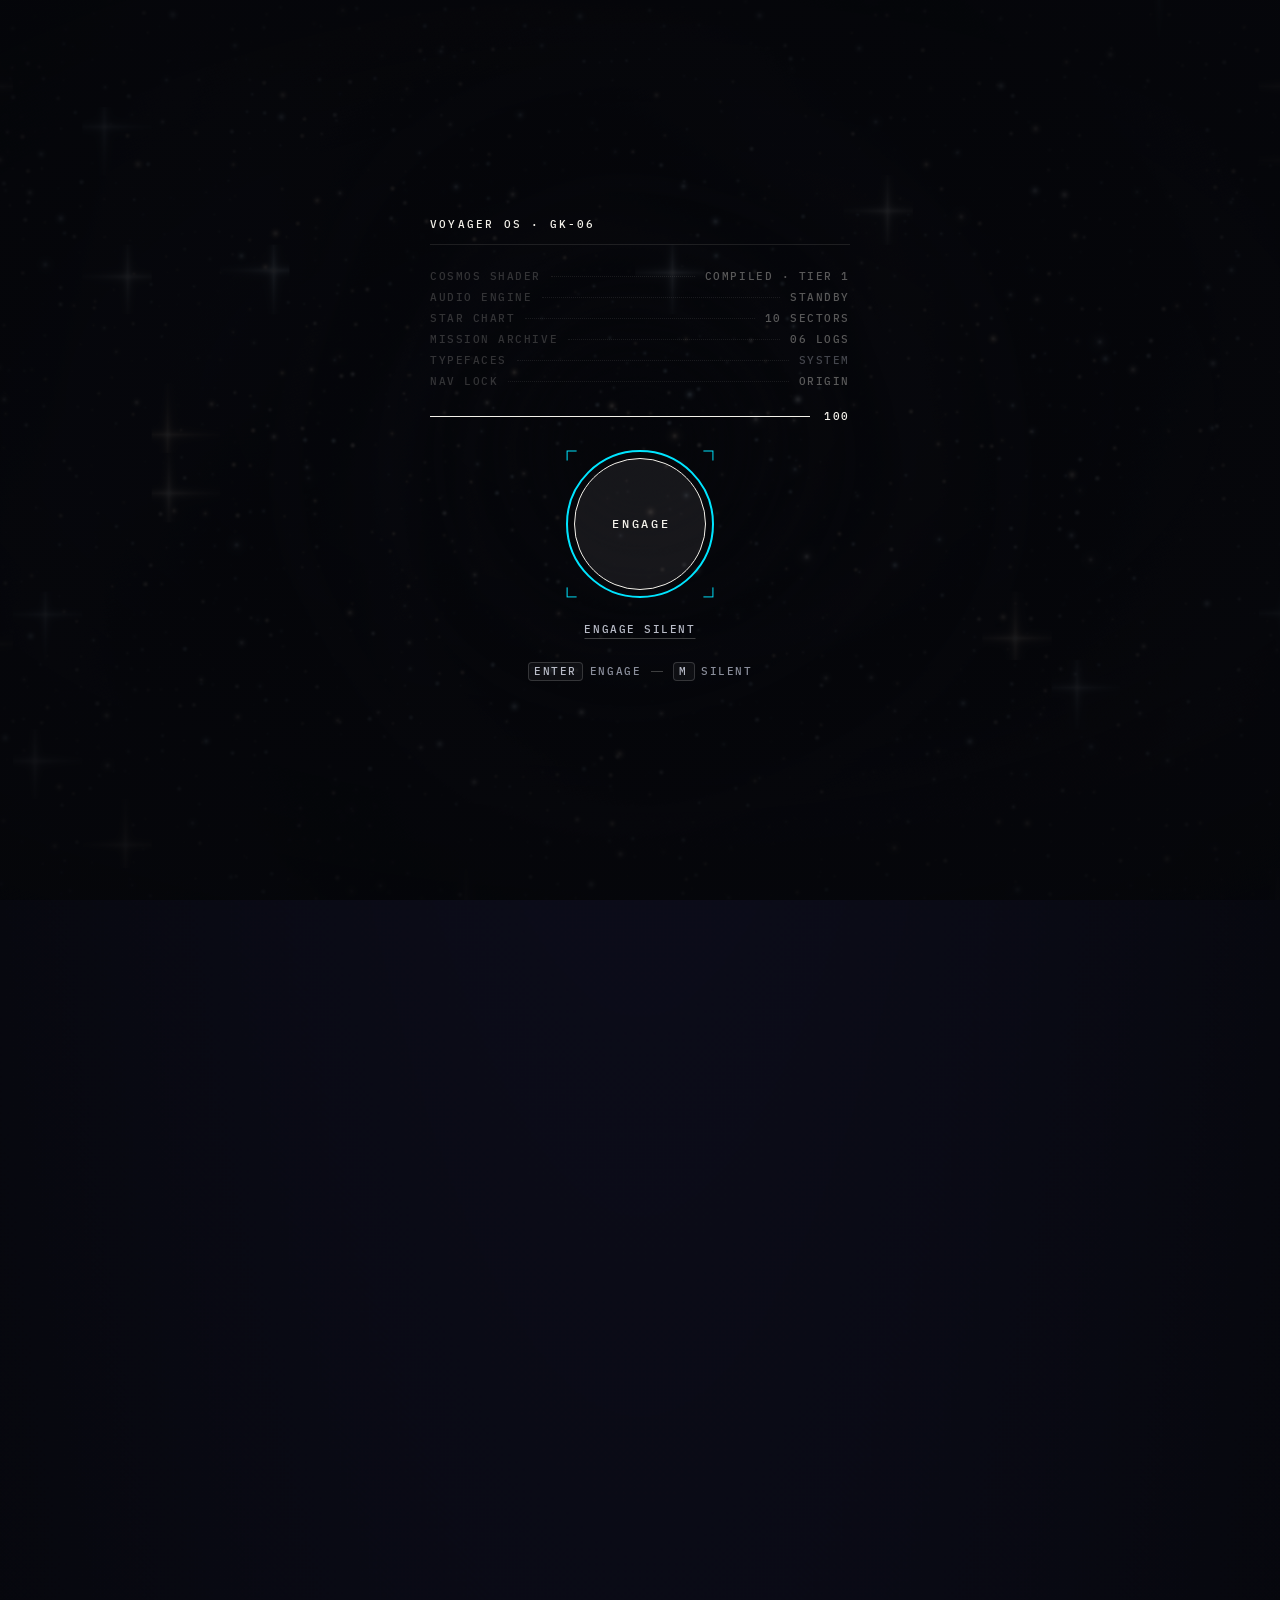
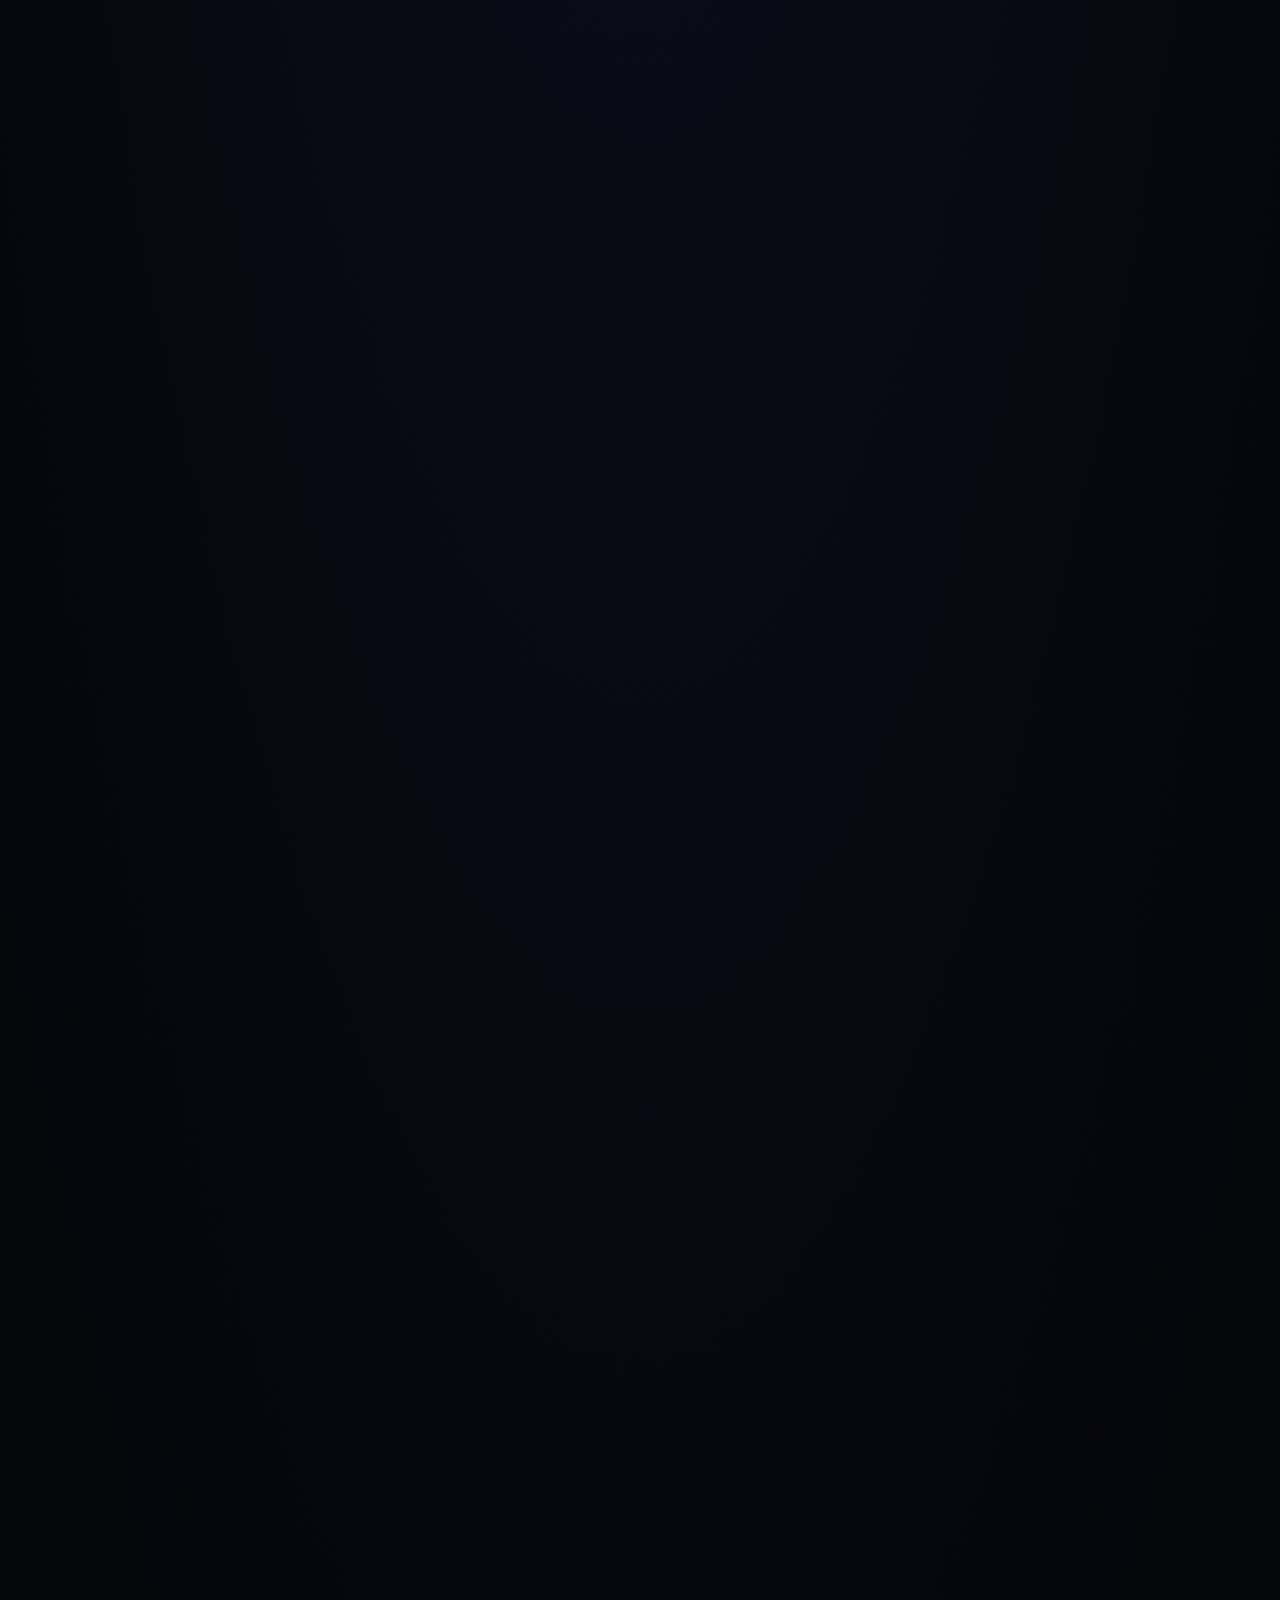
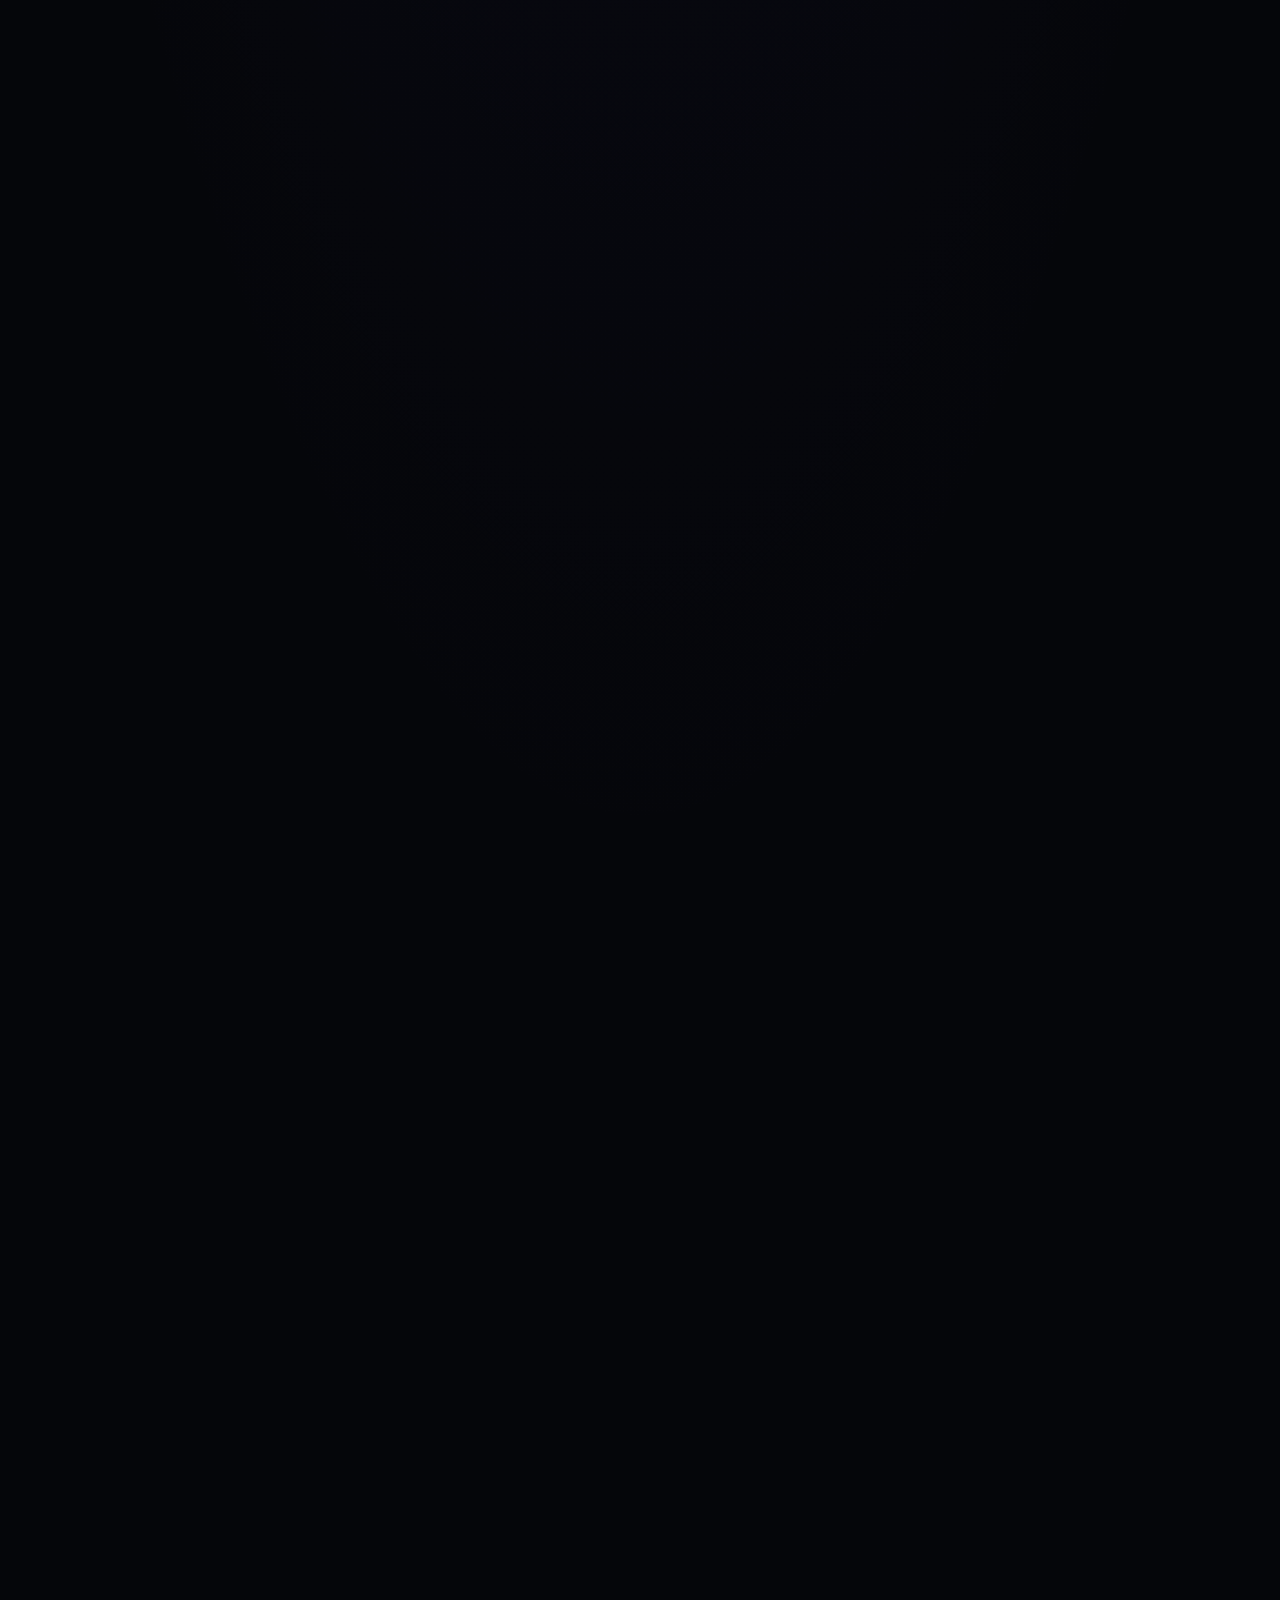
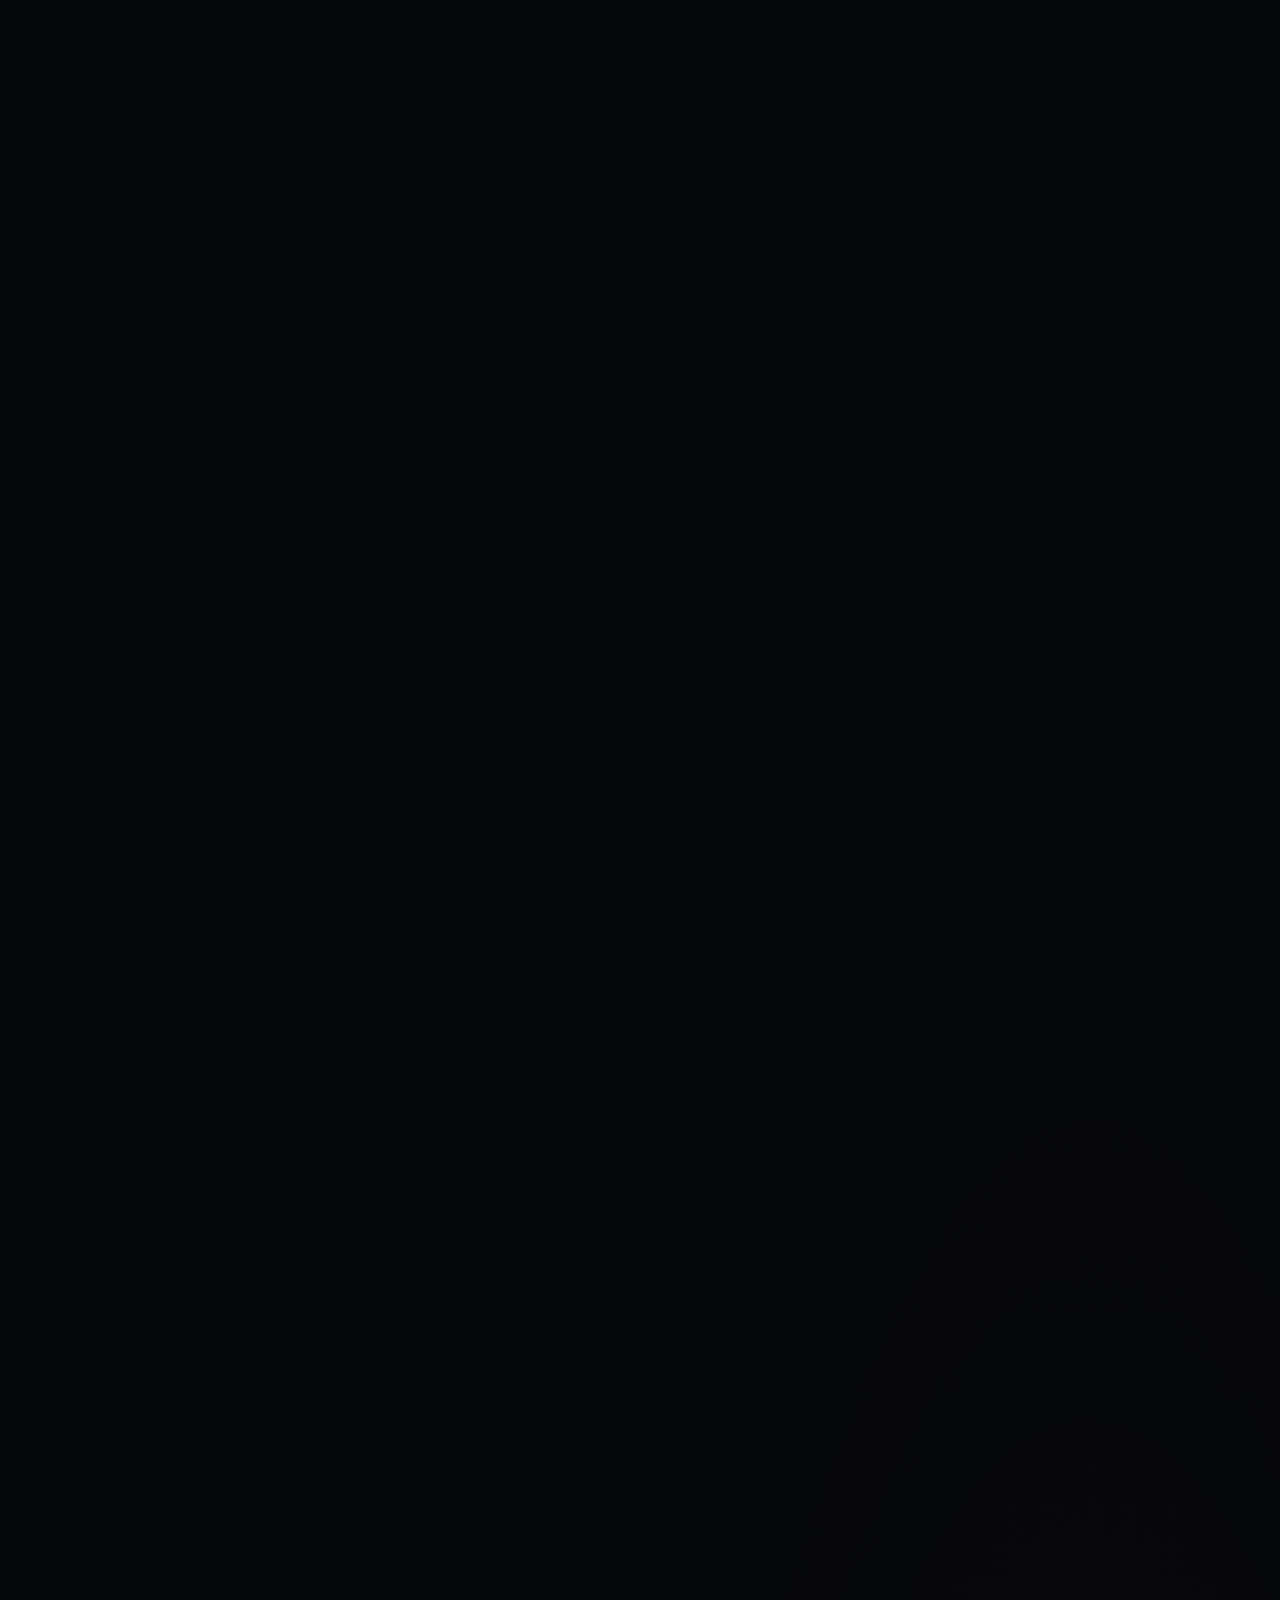
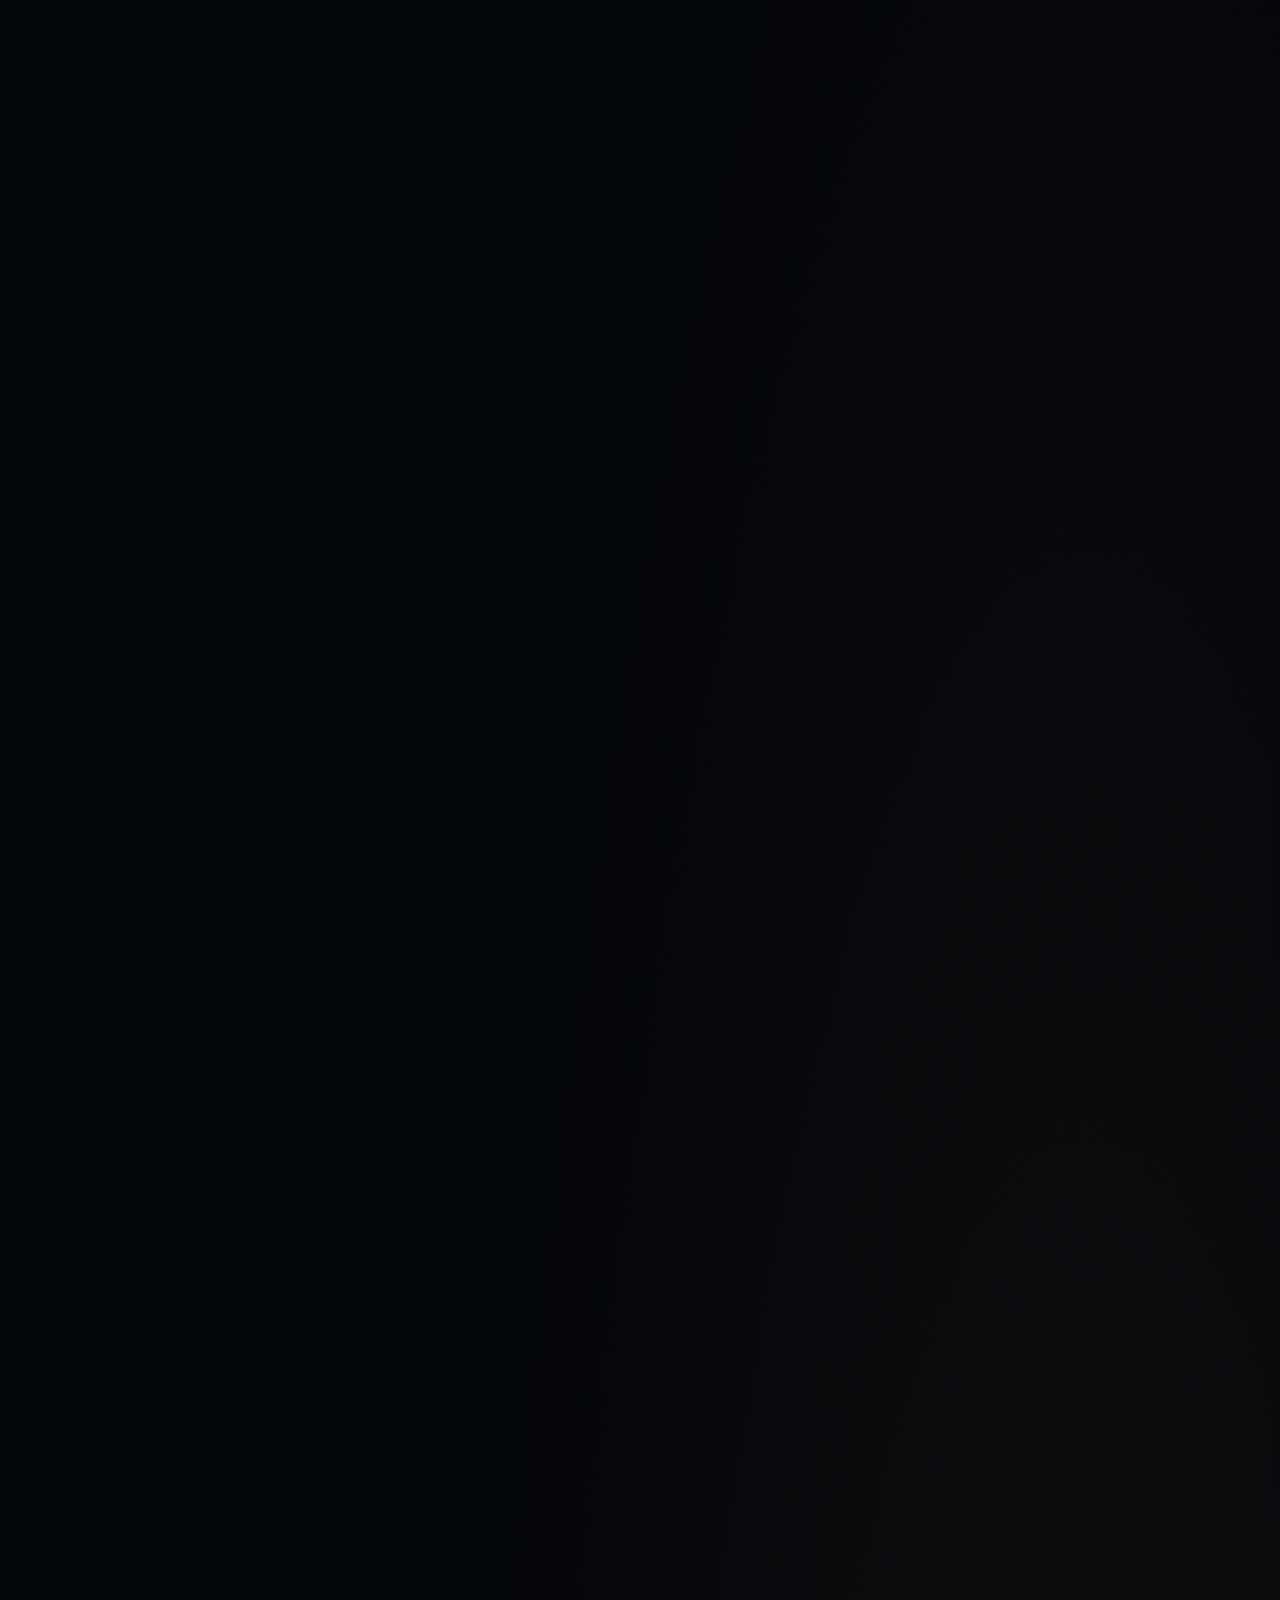
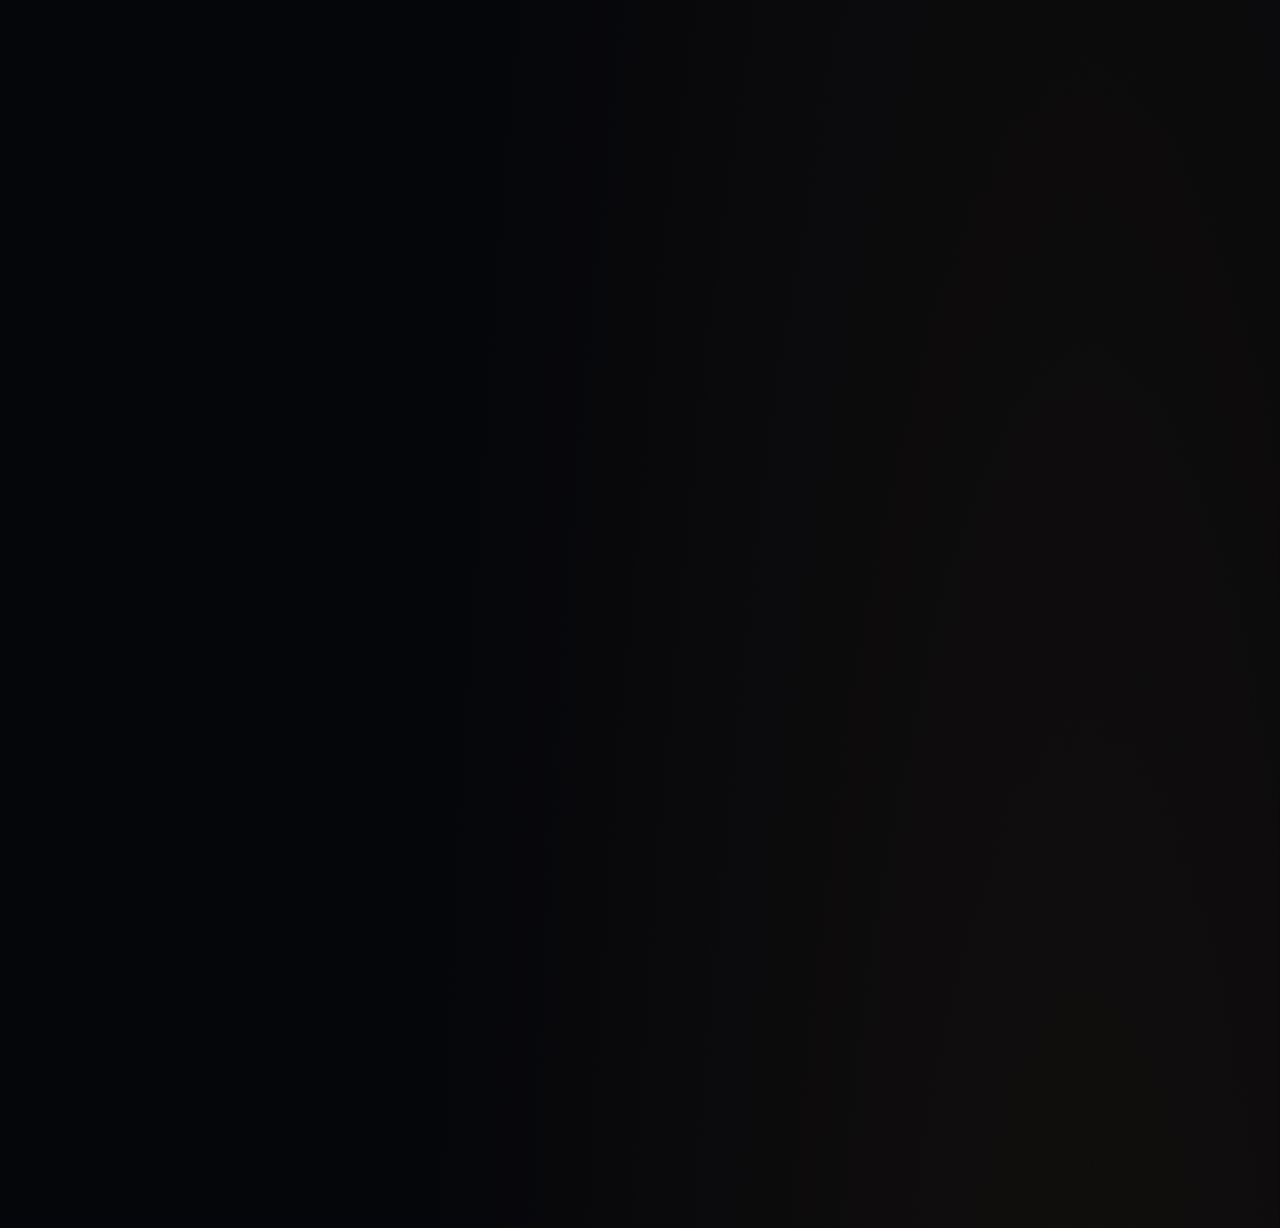
==== commit d2a652d4: "The google ownership tag is added" ====
--- a/index.html
+++ b/index.html
@@ -4,6 +4,8 @@
 <meta charset="UTF-8" />
 <meta name="viewport" content="width=device-width, initial-scale=1.0, viewport-fit=cover" />
 <title>Gokula Kumaran — Game &amp; Full-Stack Developer · Voyager 6.0</title>
+<!-- PASTE YOUR GOOGLE VERIFICATION META TAG HERE -->
+<meta name="google-site-verification" content="TpZ0WWAA4mLLMe-GObSq9gFFrDyAMGAOH3S-8anAQas" />
 <meta name="description" content="Gokula Kumaran — Game & Full-Stack Developer. An interactive voyage through space: games, shaders, web and AI projects." />
 <meta name="theme-color" content="#05060A" />
 <meta property="og:type" content="website" />
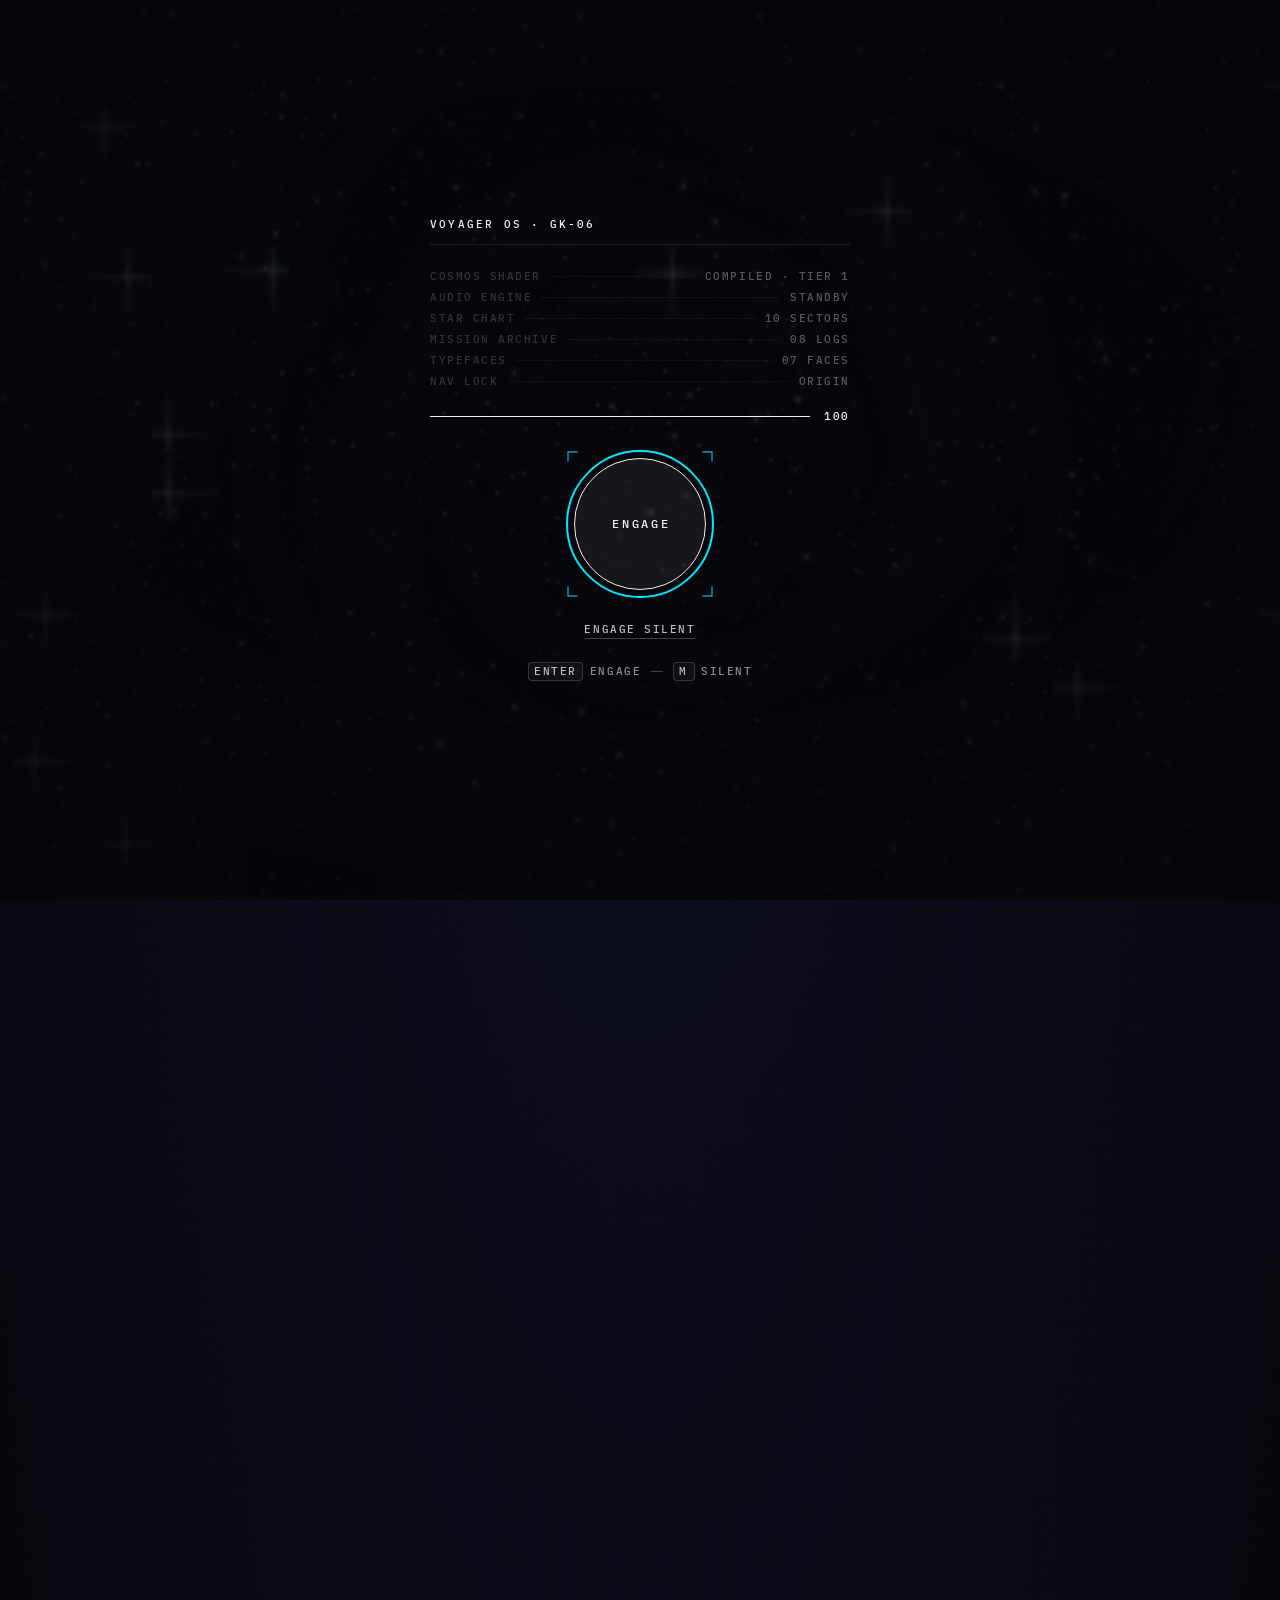
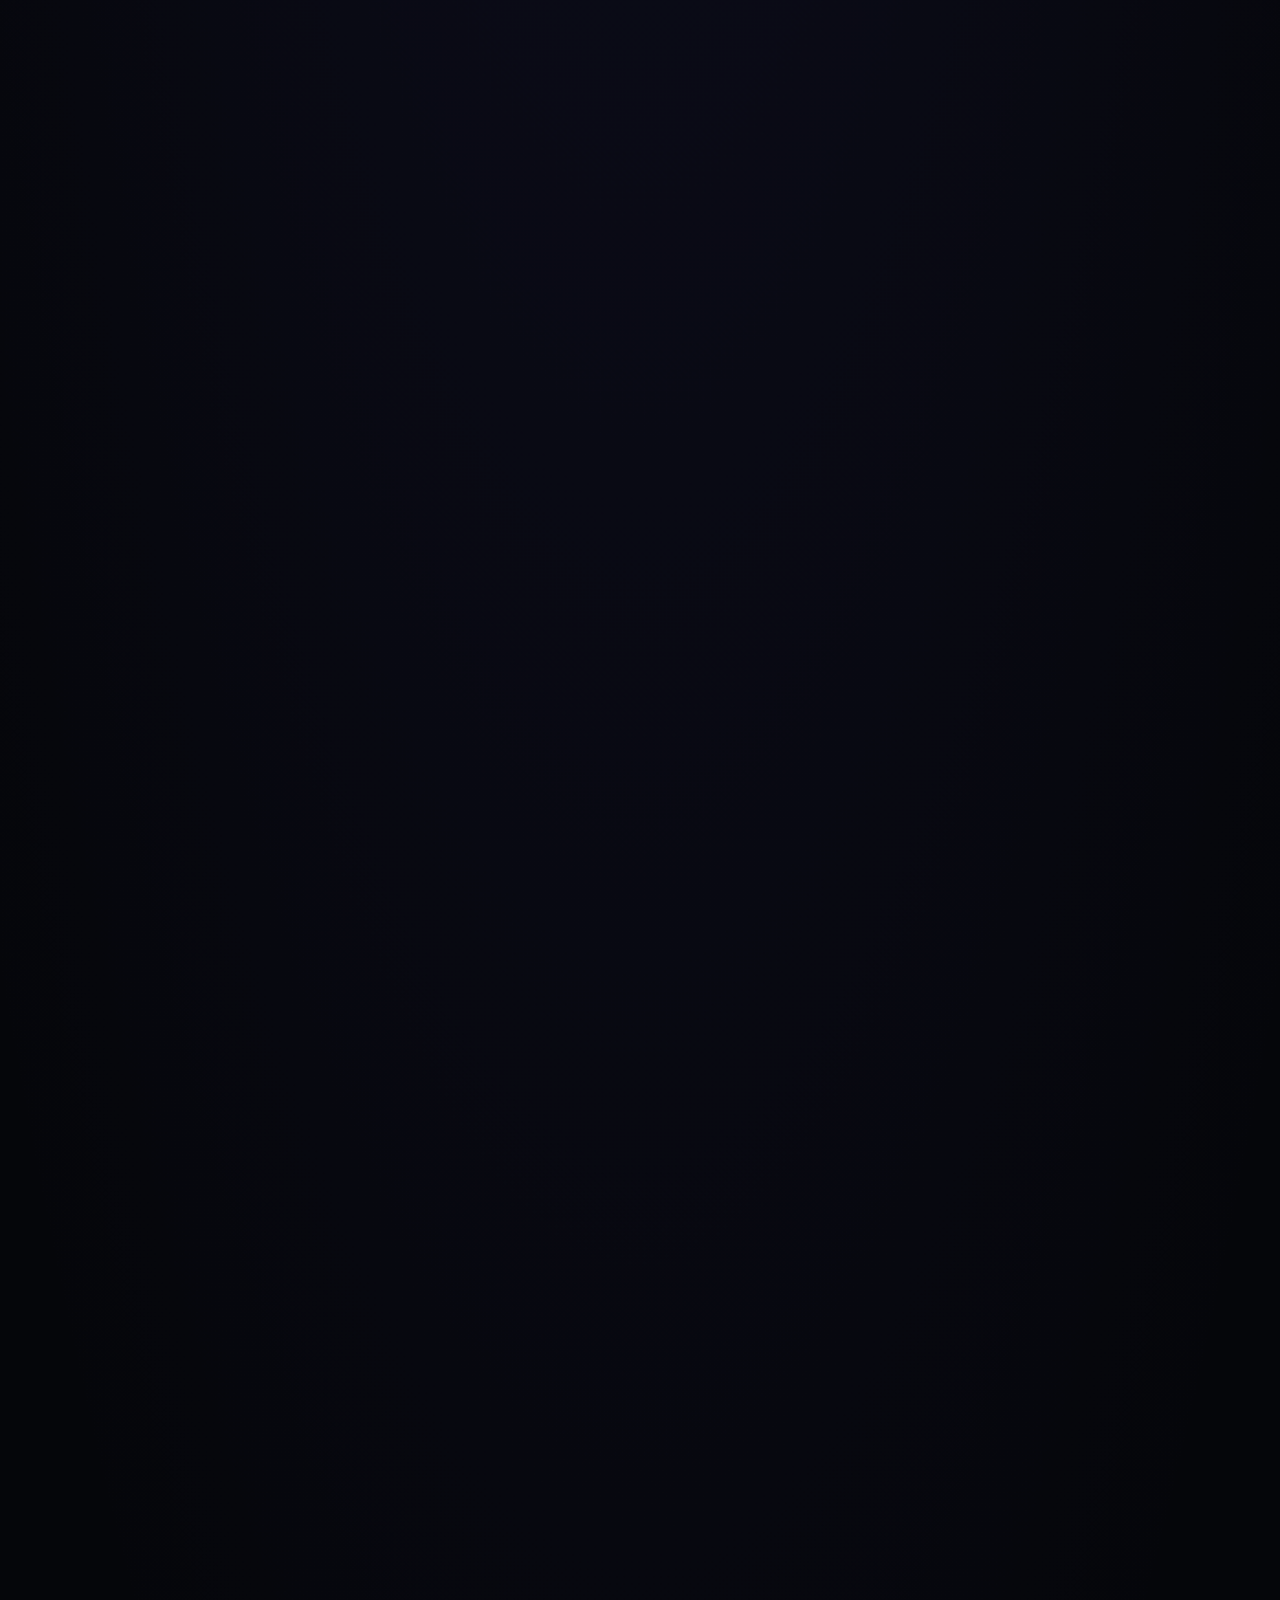
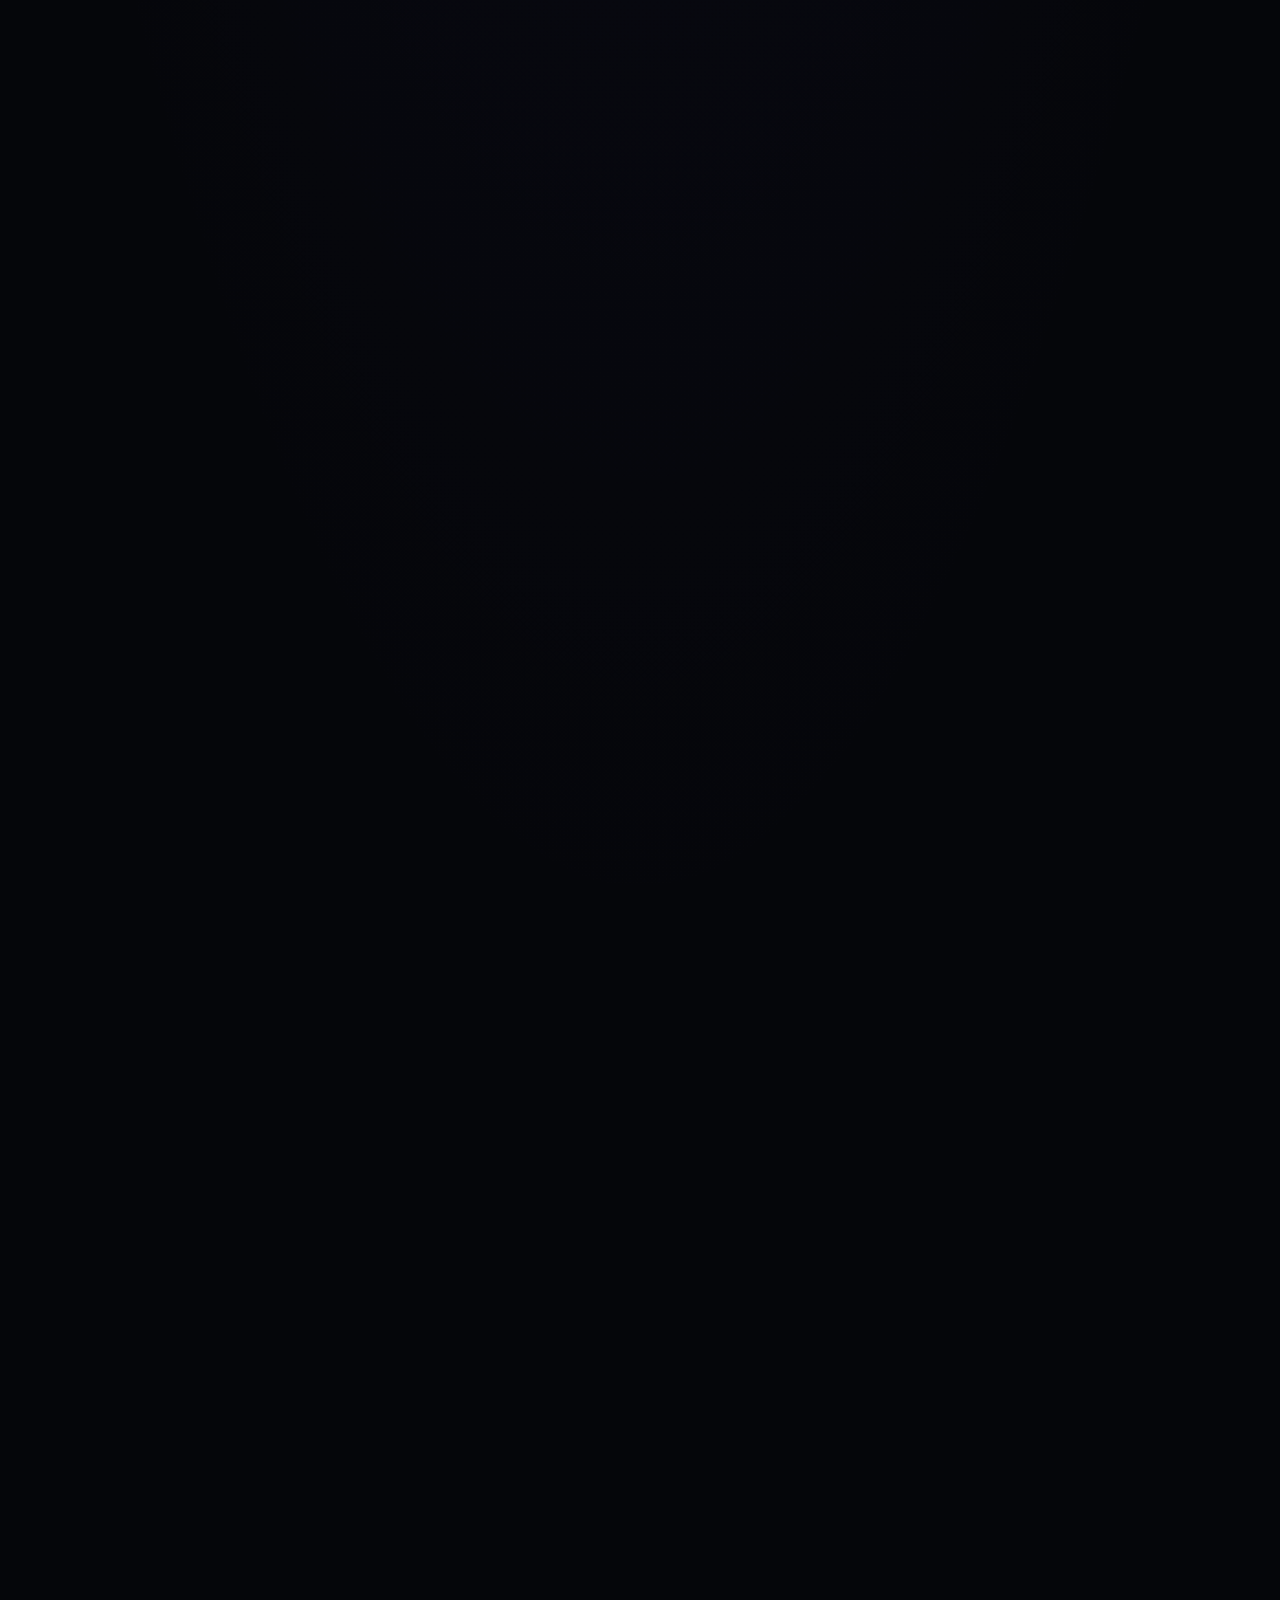
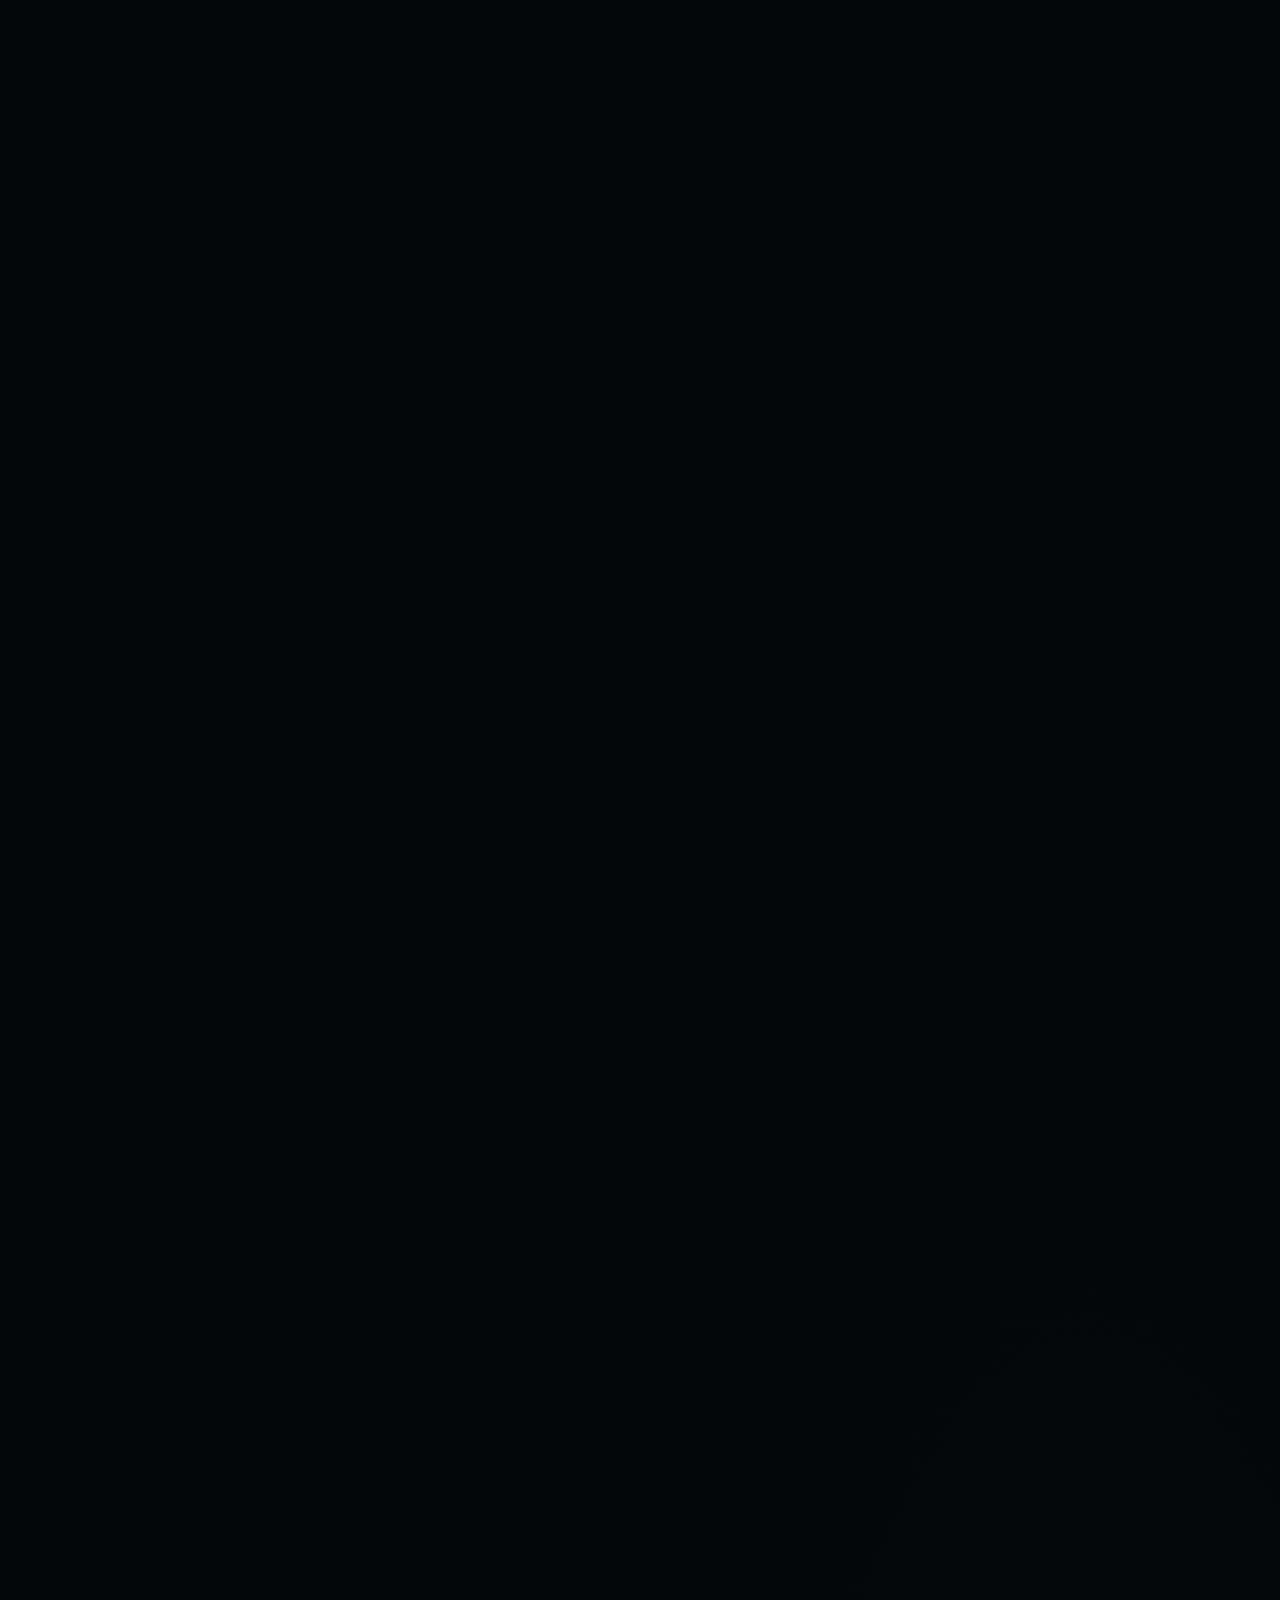
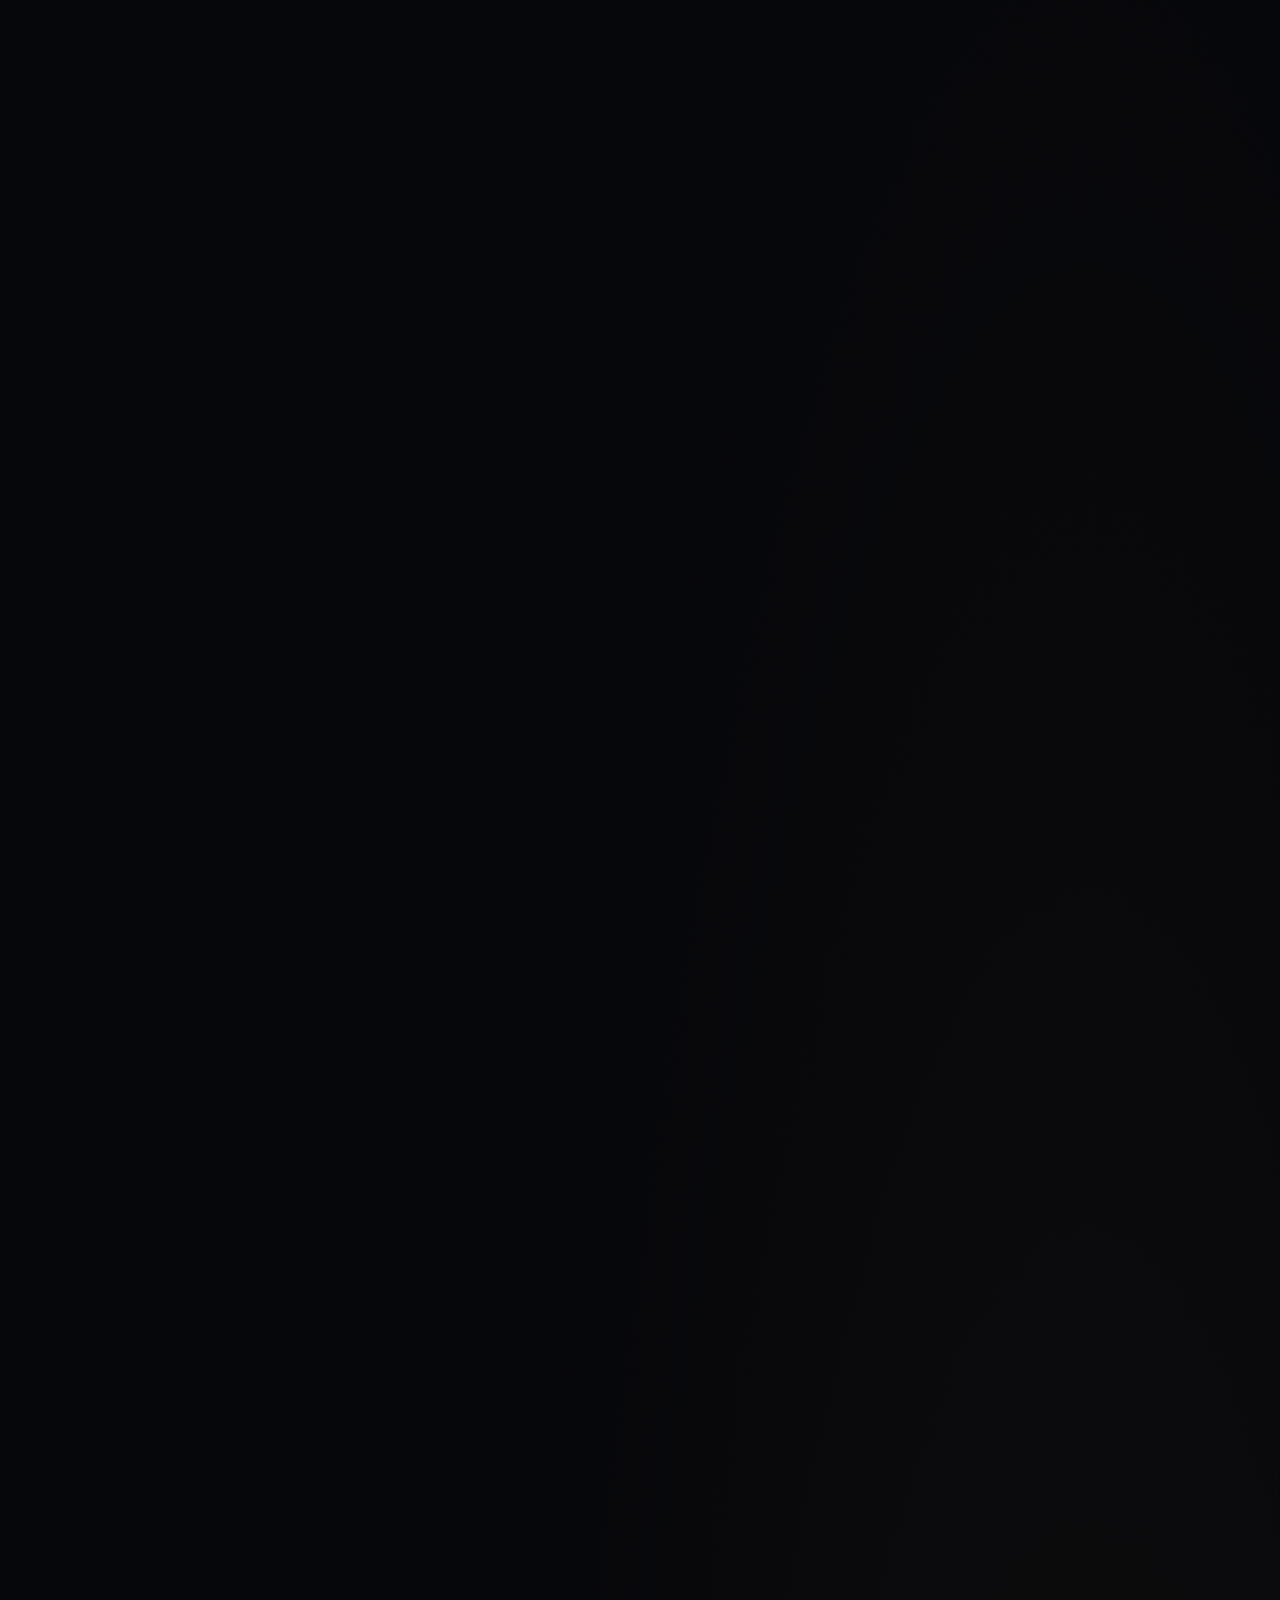
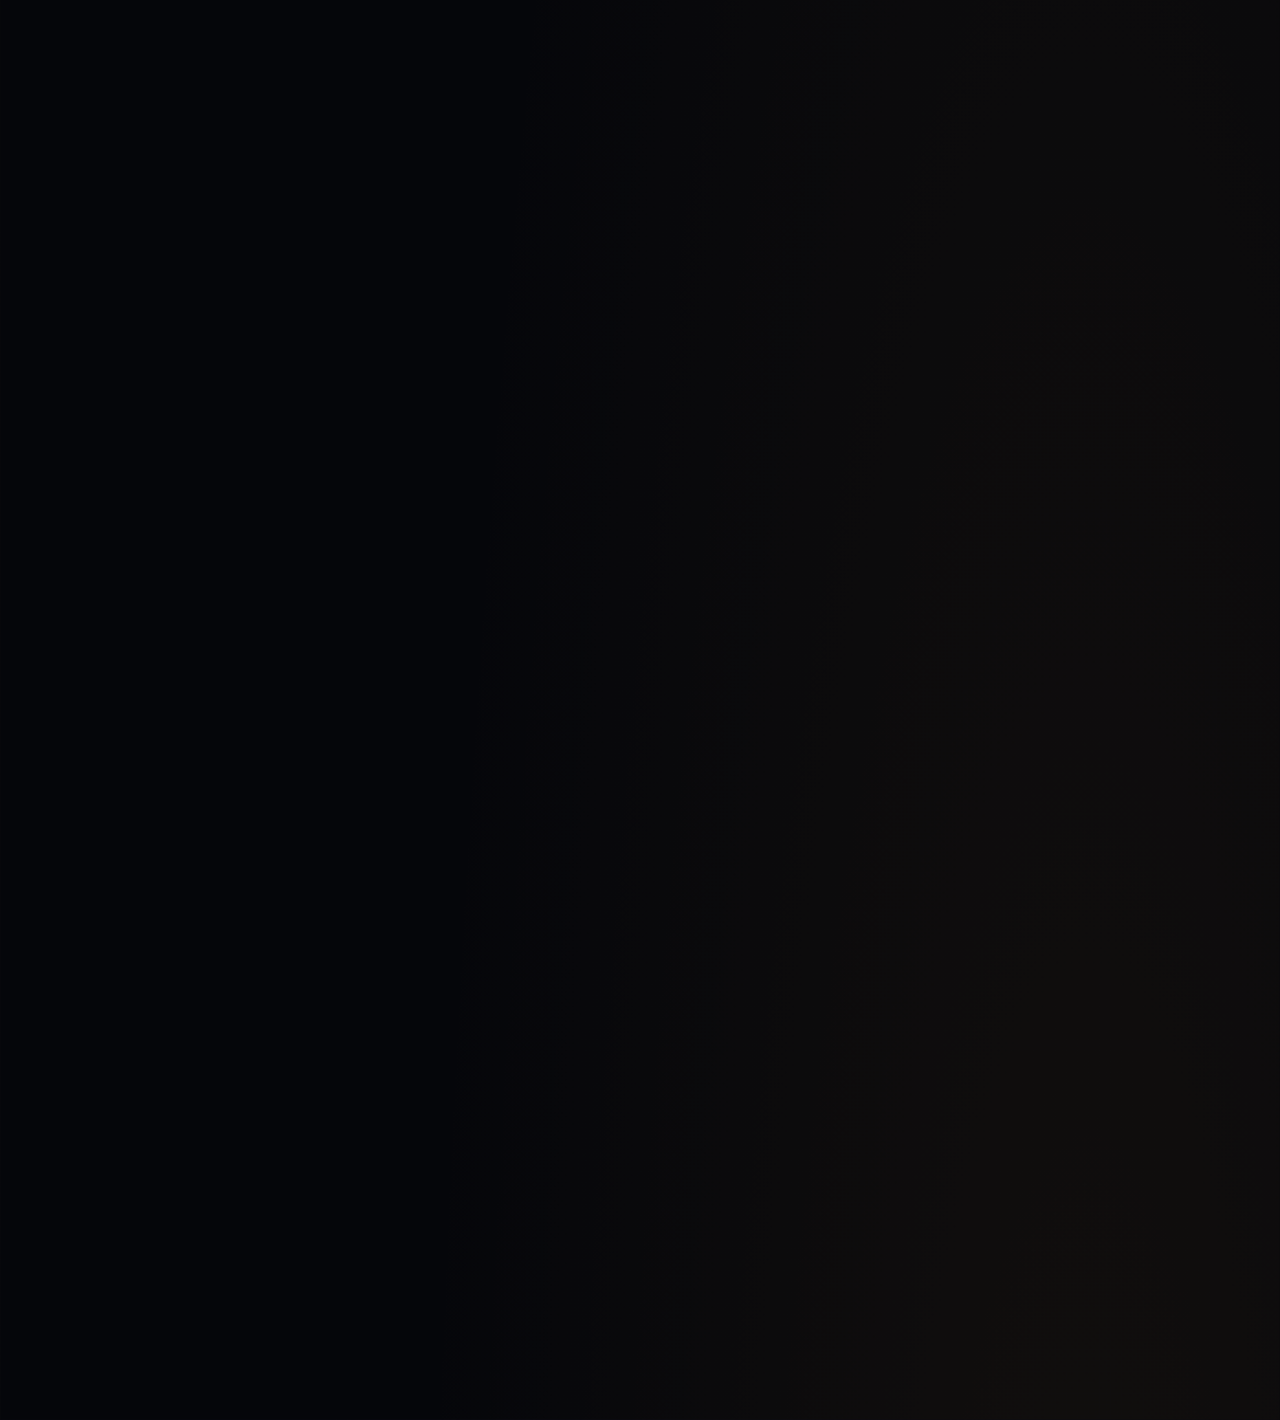
==== commit ec55c0d0: "Two more projects details are added" ====
--- a/index.html
+++ b/index.html
@@ -263,7 +263,7 @@
       <header class="sec-head">
         <div class="sec-kicker" data-reveal><span class="sec-num">04</span><i></i><span data-decode>Missions</span></div>
         <h2 class="sec-title" id="workTitle" data-split="words">Selected work</h2>
-        <p class="sec-meta" id="workMeta" data-reveal data-delay="100">06 projects · click to open</p>
+        <p class="sec-meta" id="workMeta" data-reveal data-delay="100">08 projects · click to open</p>
       </header>
       <div class="work-list" id="workList"></div>
     </div>
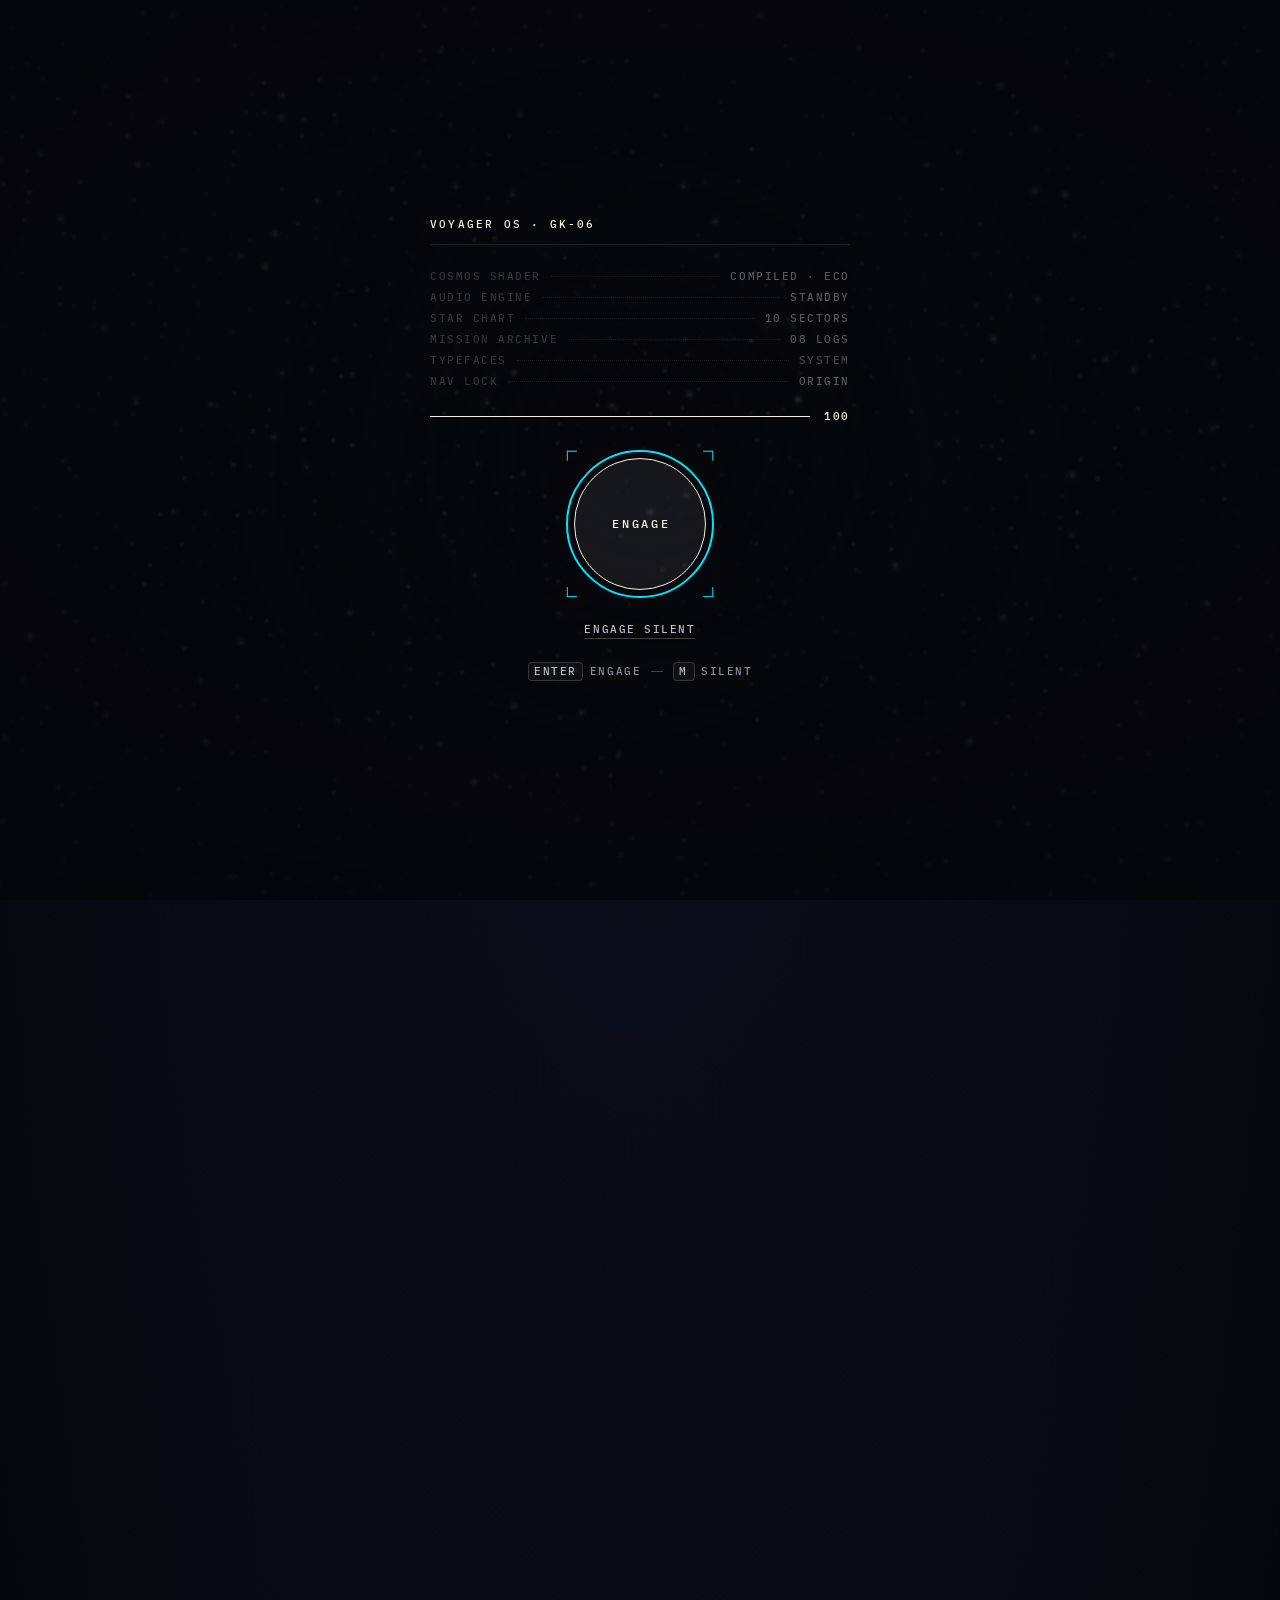
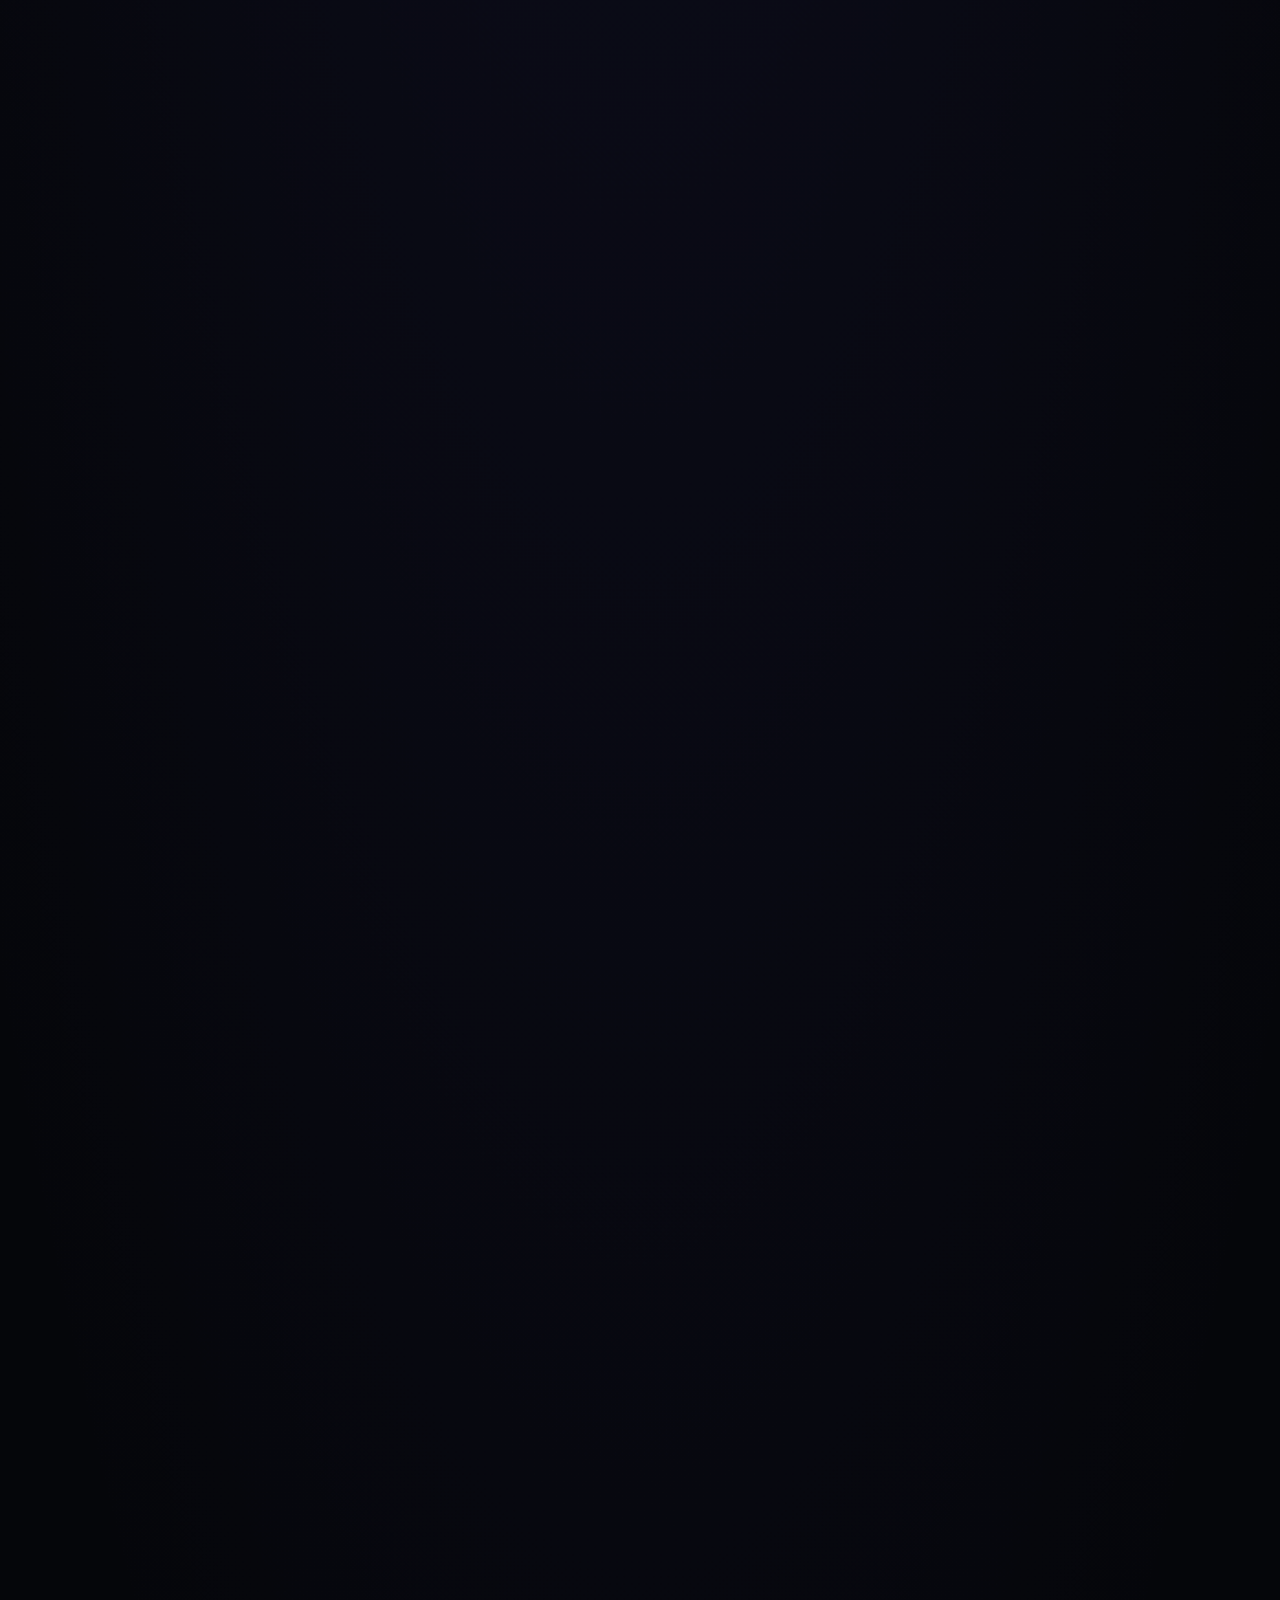
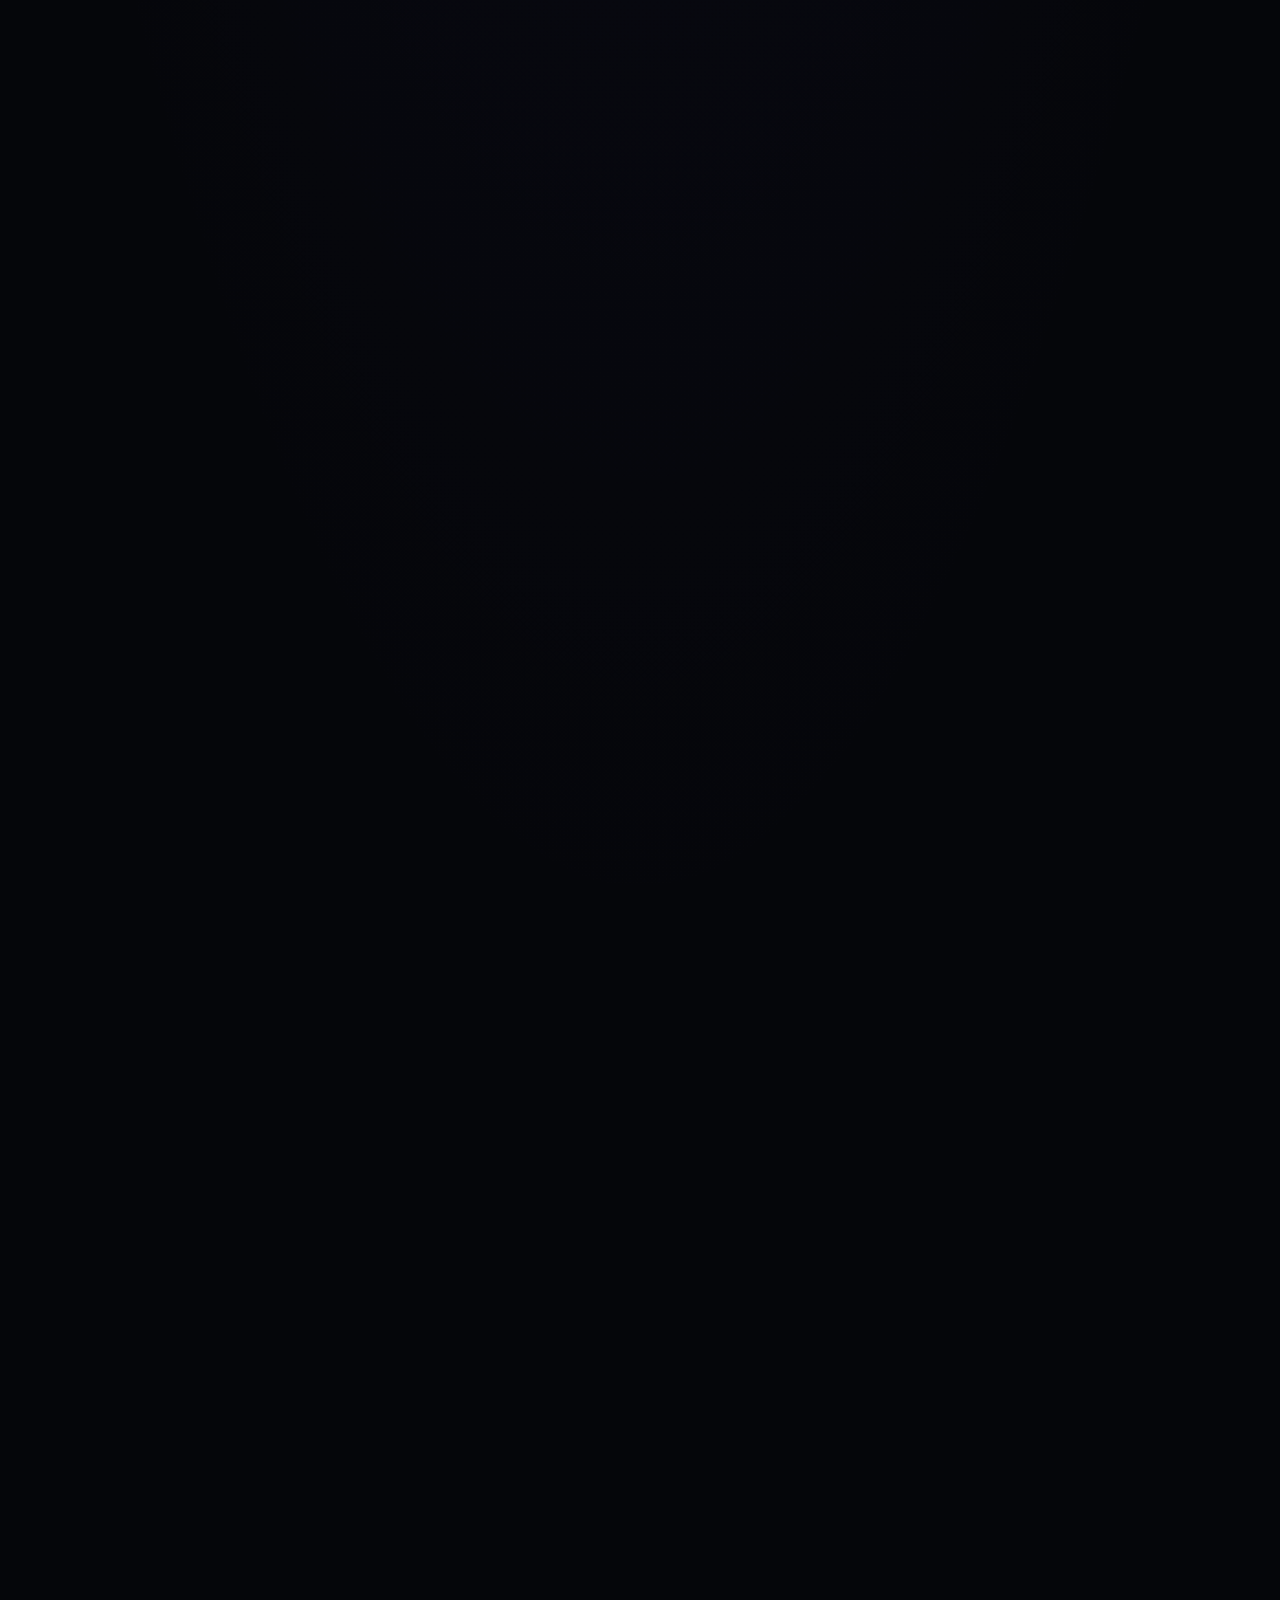
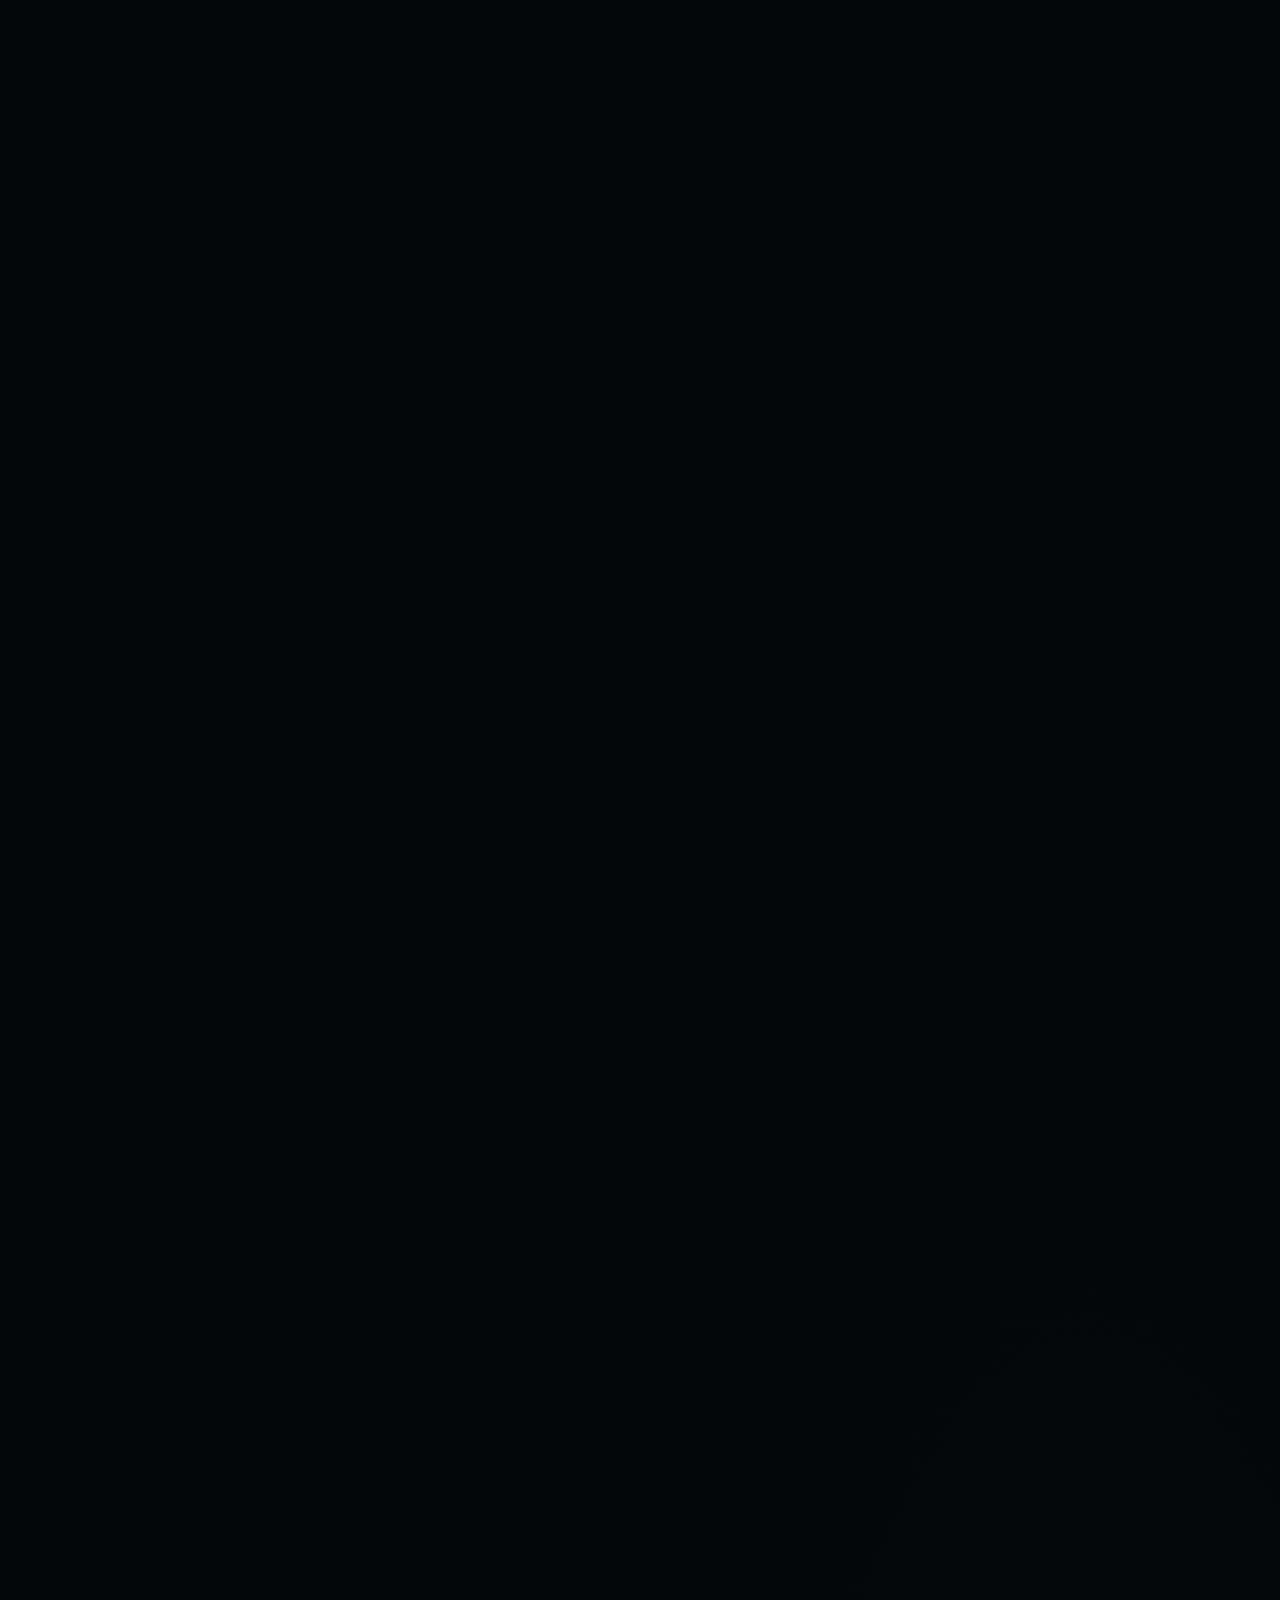
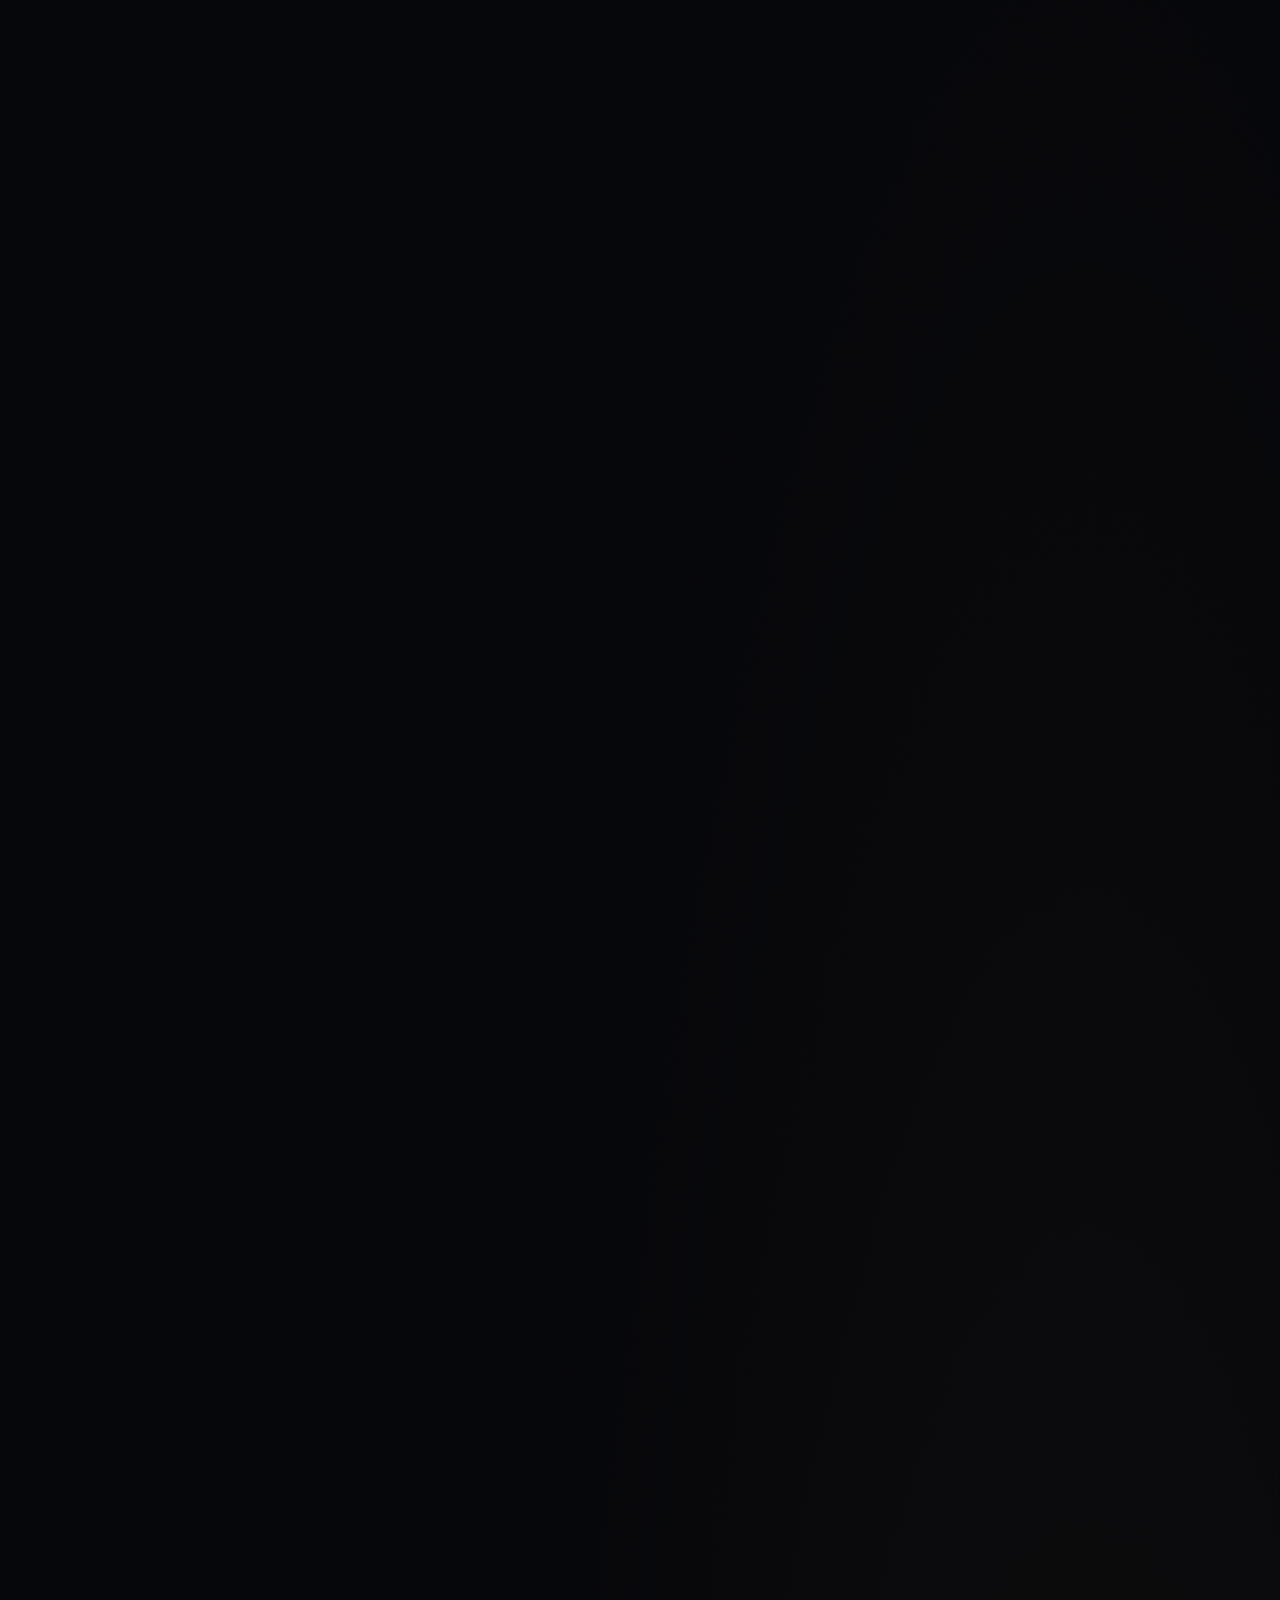
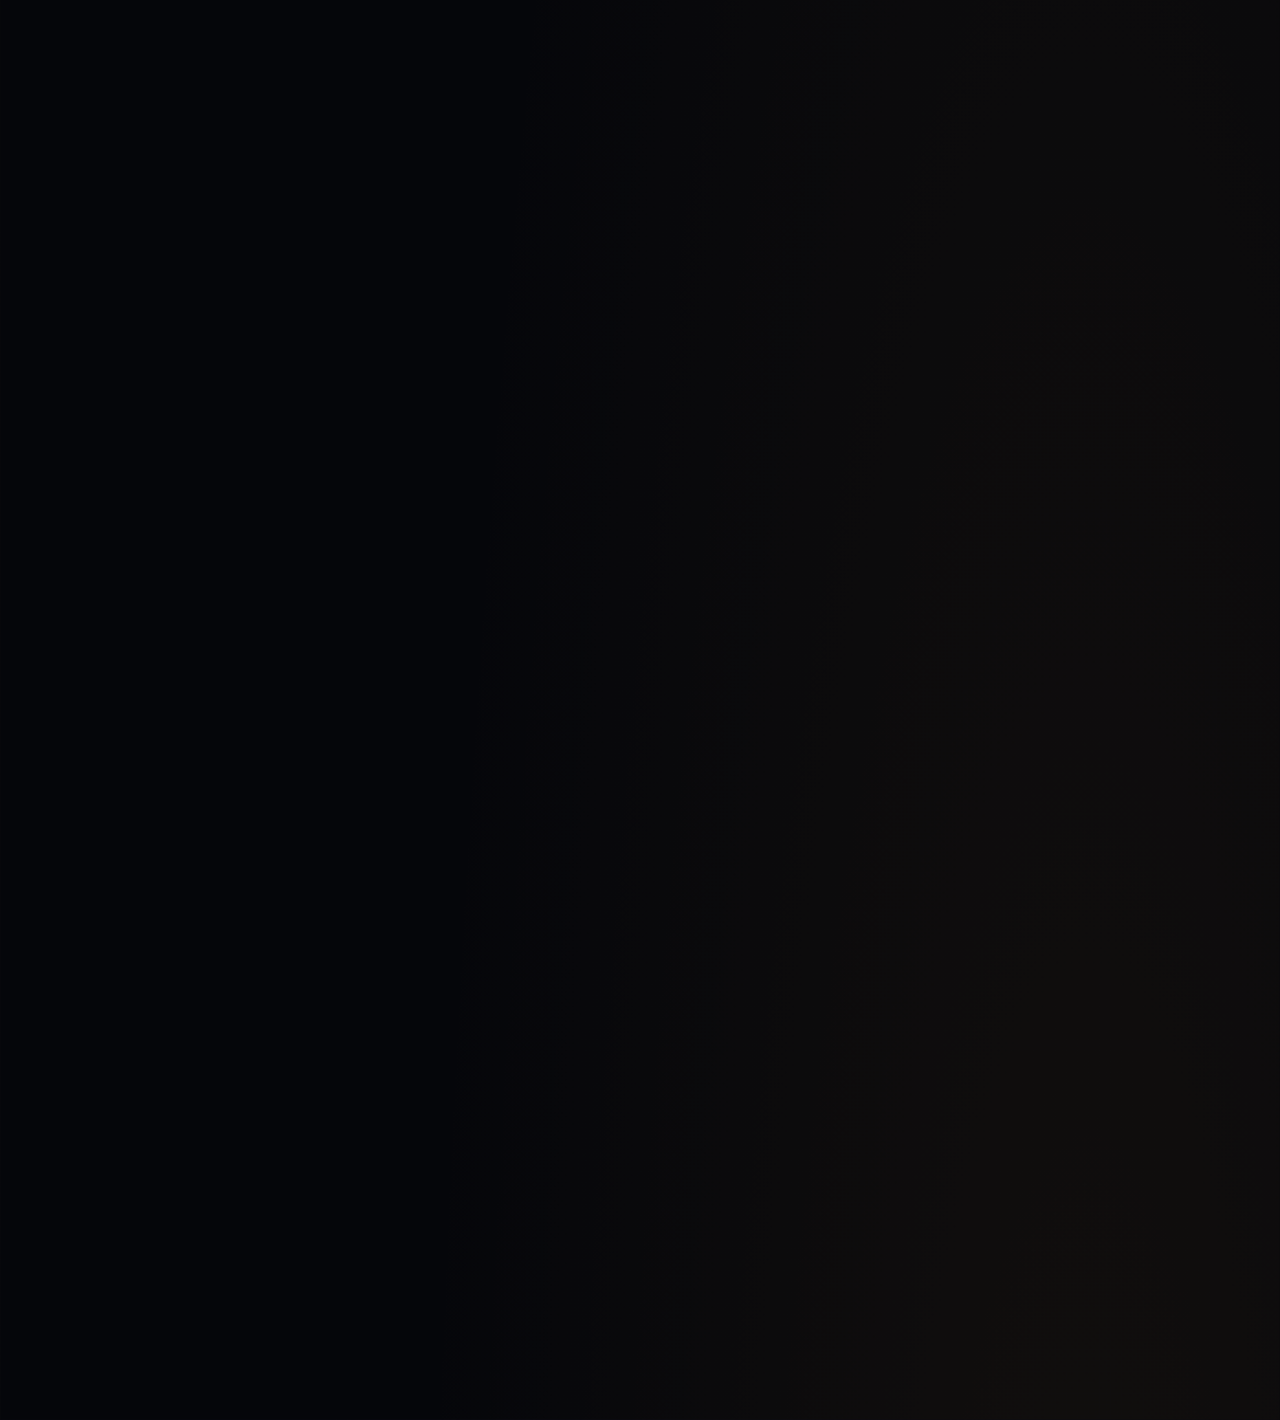
==== commit 8e47c982: "The website now fully optimize with dynamically for all device" ====
--- a/index.html
+++ b/index.html
@@ -115,7 +115,7 @@
     <div><dt>Vel</dt><dd><span id="hudVel">0000</span> px/s</dd></div>
     <div><dt>T+</dt><dd id="hudClock">00:00</dd></div>
     <div><dt>Local</dt><dd id="hudTime">--:--</dd></div>
-    <div><dt>Render</dt><dd><button type="button" class="hud-tier-btn" id="hudTier" data-action="quality" data-sfx="none" data-cursor="QUALITY" aria-label="Cycle shader render tier">Tier 2</button></dd></div>
+    <div><dt>Render</dt><dd><button type="button" class="hud-tier-btn" id="hudTier" data-action="quality" data-sfx="none" data-cursor="QUALITY" aria-label="Cycle render quality: Auto, Ultra, High, Balanced, Eco">Auto</button></dd></div>
   </dl>
 </div>
 
--- a/css/core.css
+++ b/css/core.css
@@ -126,7 +126,8 @@
 .sr-only { position: absolute !important; width: 1px; height: 1px; padding: 0; margin: -1px; overflow: hidden; clip: rect(0, 0, 0, 0); white-space: nowrap; border: 0; }
 
 /* ───────────────────────── fixed backdrop layers ───────────────────────── */
-#cosmos { position: fixed; inset: 0; width: 100%; height: 100%; z-index: var(--z-cosmos); pointer-events: none; }
+/* strict containment: resizing the backing store (quality changes) must not re-lay-out the page */
+#cosmos { position: fixed; inset: 0; width: 100%; height: 100%; z-index: var(--z-cosmos); pointer-events: none; contain: strict; }
 
 /* ───────────────────────── typography ───────────────────────── */
 h1, h2, h3, h4 { font-family: var(--font-display); font-weight: 600; line-height: 1.02; letter-spacing: -0.02em; text-wrap: balance; }
@@ -235,8 +236,13 @@
 .link::after { content: ''; position: absolute; left: 0; right: 0; bottom: -2px; height: 1px; background: currentColor; transform: scaleX(0); transform-origin: right; transition: transform var(--t-3) var(--ease-out); }
 .link:hover::after, .link:focus-visible::after { transform: scaleX(1); transform-origin: left; }
 
-.dot { display: inline-block; width: 6px; height: 6px; border-radius: 50%; background: var(--green); box-shadow: 0 0 0 3px rgba(61, 220, 132, 0.16); animation: gk-pulse 2.4s ease-in-out infinite; }
-@keyframes gk-pulse { 50% { box-shadow: 0 0 0 7px rgba(61, 220, 132, 0); } }
+/* the pulse ring is a composited pseudo-element (scale + opacity), not an animated box-shadow that repaints every frame */
+.dot { position: relative; display: inline-block; width: 6px; height: 6px; border-radius: 50%; background: var(--green); }
+.dot::after { content: ''; position: absolute; inset: -3px; border-radius: 50%; background: rgba(61, 220, 132, 0.16); pointer-events: none; animation: gk-pulse 2.4s ease-in-out infinite; }
+@keyframes gk-pulse { 50% { scale: 1.667; opacity: 0; } }
+/* infinite decorative loops pause while their sector is off screen (fx.js sets .is-offstage) */
+.panel.is-offstage .dot::after, .panel.is-offstage .scroll-hint i::after, .panel.is-offstage .role-signal-tag svg,
+.wormhole.is-offstage .dot::after { animation-play-state: paused; }
 
 /* ───────────────────────── fx.js primitives ───────────────────────── */
 html.has-reveal [data-reveal]:not(.is-in) { opacity: 0; }
@@ -255,9 +261,10 @@
 @keyframes gk-from-right { from { opacity: 0; translate: 48px 0; } }
 @keyframes gk-scale { from { opacity: 0; scale: 0.92; } }
 @keyframes gk-blur { from { opacity: 0; filter: blur(14px); scale: 1.04; } }
+html.is-lite [data-reveal='blur'].is-in { animation-name: gk-scale; }
 
 .s-word { display: inline-block; overflow: hidden; vertical-align: top; white-space: nowrap; padding: 0.12em 0.08em 0.2em; margin: -0.12em -0.08em -0.2em; }
-.s-piece { display: inline-block; will-change: translate; }
+.s-piece { display: inline-block; }
 html.has-reveal [data-split]:not(.is-in) .s-piece { opacity: 0; }
 [data-split].is-in .s-piece {
   animation: gk-piece 1s var(--ease-out) backwards;
@@ -266,9 +273,12 @@
 [data-split='words'] { --piece-stagger: 60ms; }
 @keyframes gk-piece { from { opacity: 0; translate: 0 112%; } }
 
-[data-tilt] { transform: perspective(1000px) rotateX(var(--rx, 0deg)) rotateY(var(--ry, 0deg)); transform-style: preserve-3d; }
-[data-tilt].is-tilting { will-change: transform; }
-[data-magnetic] { transform: translate3d(var(--mag-x, 0px), var(--mag-y, 0px), 0); }
+/* The 3D transforms exist only while the effect is live (fx.js adds .is-tilting / .is-pulled and
+   removes them once the spring is back at rest). At rest they are identity anyway, but a resting
+   3D transform still promotes every card and button to its own GPU layer — and drags overlapping
+   content into extra layers — on touch devices where tilt and magnet never run at all. */
+[data-tilt].is-tilting { transform: perspective(1000px) rotateX(var(--rx, 0deg)) rotateY(var(--ry, 0deg)); transform-style: preserve-3d; will-change: transform; }
+[data-magnetic].is-pulled { transform: translate3d(var(--mag-x, 0px), var(--mag-y, 0px), 0); }
 
 /* ───────────────────────── states ───────────────────────── */
 /* Lock html only so body never becomes a scroll container */
--- a/css/hud.css
+++ b/css/hud.css
@@ -73,6 +73,8 @@
   border-bottom-color: var(--hud-line);
   -webkit-backdrop-filter: blur(14px); backdrop-filter: blur(14px);
 }
+/* lite: the backdrop redraws every frame, so a live blur would be re-computed every frame — go opaque instead */
+html.is-lite .site-header.is-scrolled { background-color: rgba(5, 6, 10, 0.9); -webkit-backdrop-filter: none; backdrop-filter: none; }
 
 .brand { display: inline-flex; align-items: center; gap: 0.8rem; min-height: 44px; flex: none; }
 .brand-mark { font: 700 1.2rem / 1 var(--font-display); letter-spacing: -0.03em; color: var(--ink); }
@@ -192,6 +194,7 @@
   transition: opacity var(--t-2) var(--ease-out), visibility 0s linear var(--t-2);
 }
 .star-chart.is-open { opacity: 1; visibility: visible; transition-delay: 0s; }
+html.is-lite .star-chart { background: rgba(5, 6, 10, 0.97); -webkit-backdrop-filter: none; backdrop-filter: none; }
 .chart-head { display: flex; align-items: center; justify-content: space-between; height: var(--header-h); flex: none; }
 .chart-title { font: 500 var(--fs-micro) / 1 var(--font-mono); letter-spacing: 0.14em; text-transform: uppercase; color: var(--ink); }
 .chart-title span { color: var(--hud-ink); }
@@ -340,6 +343,7 @@
   bottom: calc(env(safe-area-inset-bottom, 0px) + 30px);
   width: -moz-fit-content; width: fit-content; max-width: calc(100vw - 2rem); margin-inline: auto;
   display: flex; flex-direction: column; align-items: center; gap: 8px;
+  contain: layout style;   /* a toast arriving or leaving re-lays-out only this stack */
 }
 .toast {
   display: inline-flex; align-items: center; gap: 0.7rem; padding: 0.7rem 0.95rem; max-width: 100%;
--- a/css/flow.css
+++ b/css/flow.css
@@ -49,6 +49,7 @@
   opacity: 0; transition: opacity 220ms linear;
 }
 .briefing.is-open .briefing-veil { opacity: 1; transition-duration: 320ms; }
+html.is-lite .briefing-veil { background: rgba(5, 6, 10, 0.94); -webkit-backdrop-filter: none; backdrop-filter: none; }
 
 .briefing-panel {
   --ar: 1.6;            /* media aspect, written by flow.js once the image is known */
@@ -228,6 +229,7 @@
   opacity: 0; transition: opacity 180ms linear;
 }
 .console.is-open .console-veil { opacity: 1; transition-duration: 240ms; }
+html.is-lite .console-veil { background: rgba(5, 6, 10, 0.82); -webkit-backdrop-filter: none; backdrop-filter: none; }
 .console-panel {
   position: relative;
   display: flex; flex-direction: column;
--- a/css/voyage-a.css
+++ b/css/voyage-a.css
@@ -54,6 +54,11 @@
 @keyframes va-letter {
   from { opacity: 0; filter: blur(12px); translate: calc(var(--off, 0) * var(--spread, 0em)) 0.16em; }
 }
+/* lite devices: same rise, without a per-letter blur filter */
+html.is-lite .panel-hero .hero-name.is-live .hero-ch { animation-name: va-letter-lite; }
+@keyframes va-letter-lite {
+  from { opacity: 0; translate: calc(var(--off, 0) * var(--spread, 0em)) 0.16em; }
+}
 
 .panel-hero .hero-sub { max-width: 44ch; color: var(--ink-2); }
 
--- a/css/extras.css
+++ b/css/extras.css
@@ -18,6 +18,7 @@
   opacity: 0; transition: opacity var(--t-2) var(--ease-out);
 }
 .secret.is-open .secret-veil, .quests.is-open .quests-veil { opacity: 1; }
+html.is-lite .secret-veil, html.is-lite .quests-veil { background: rgba(5, 6, 10, 0.93); -webkit-backdrop-filter: none; backdrop-filter: none; }
 
 .secret-card, .quests-card {
   position: relative; width: min(640px, 100%);
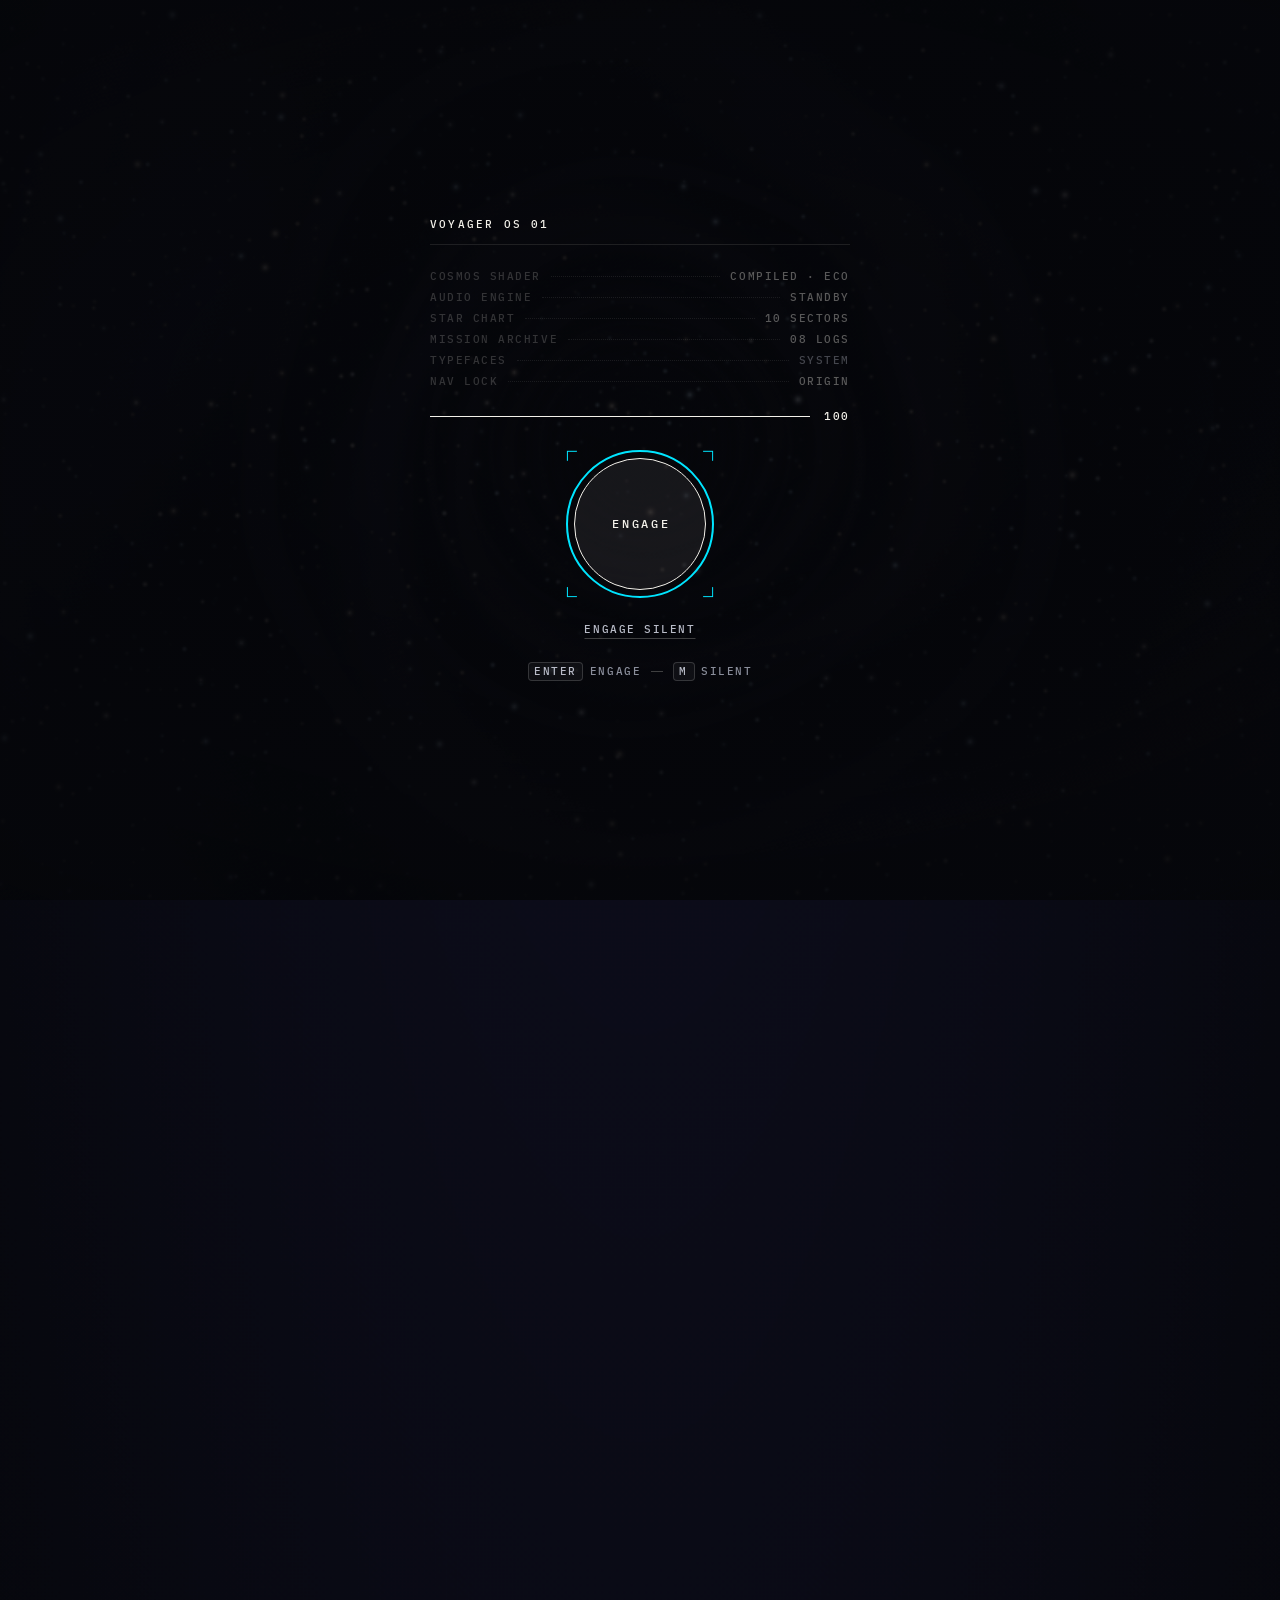
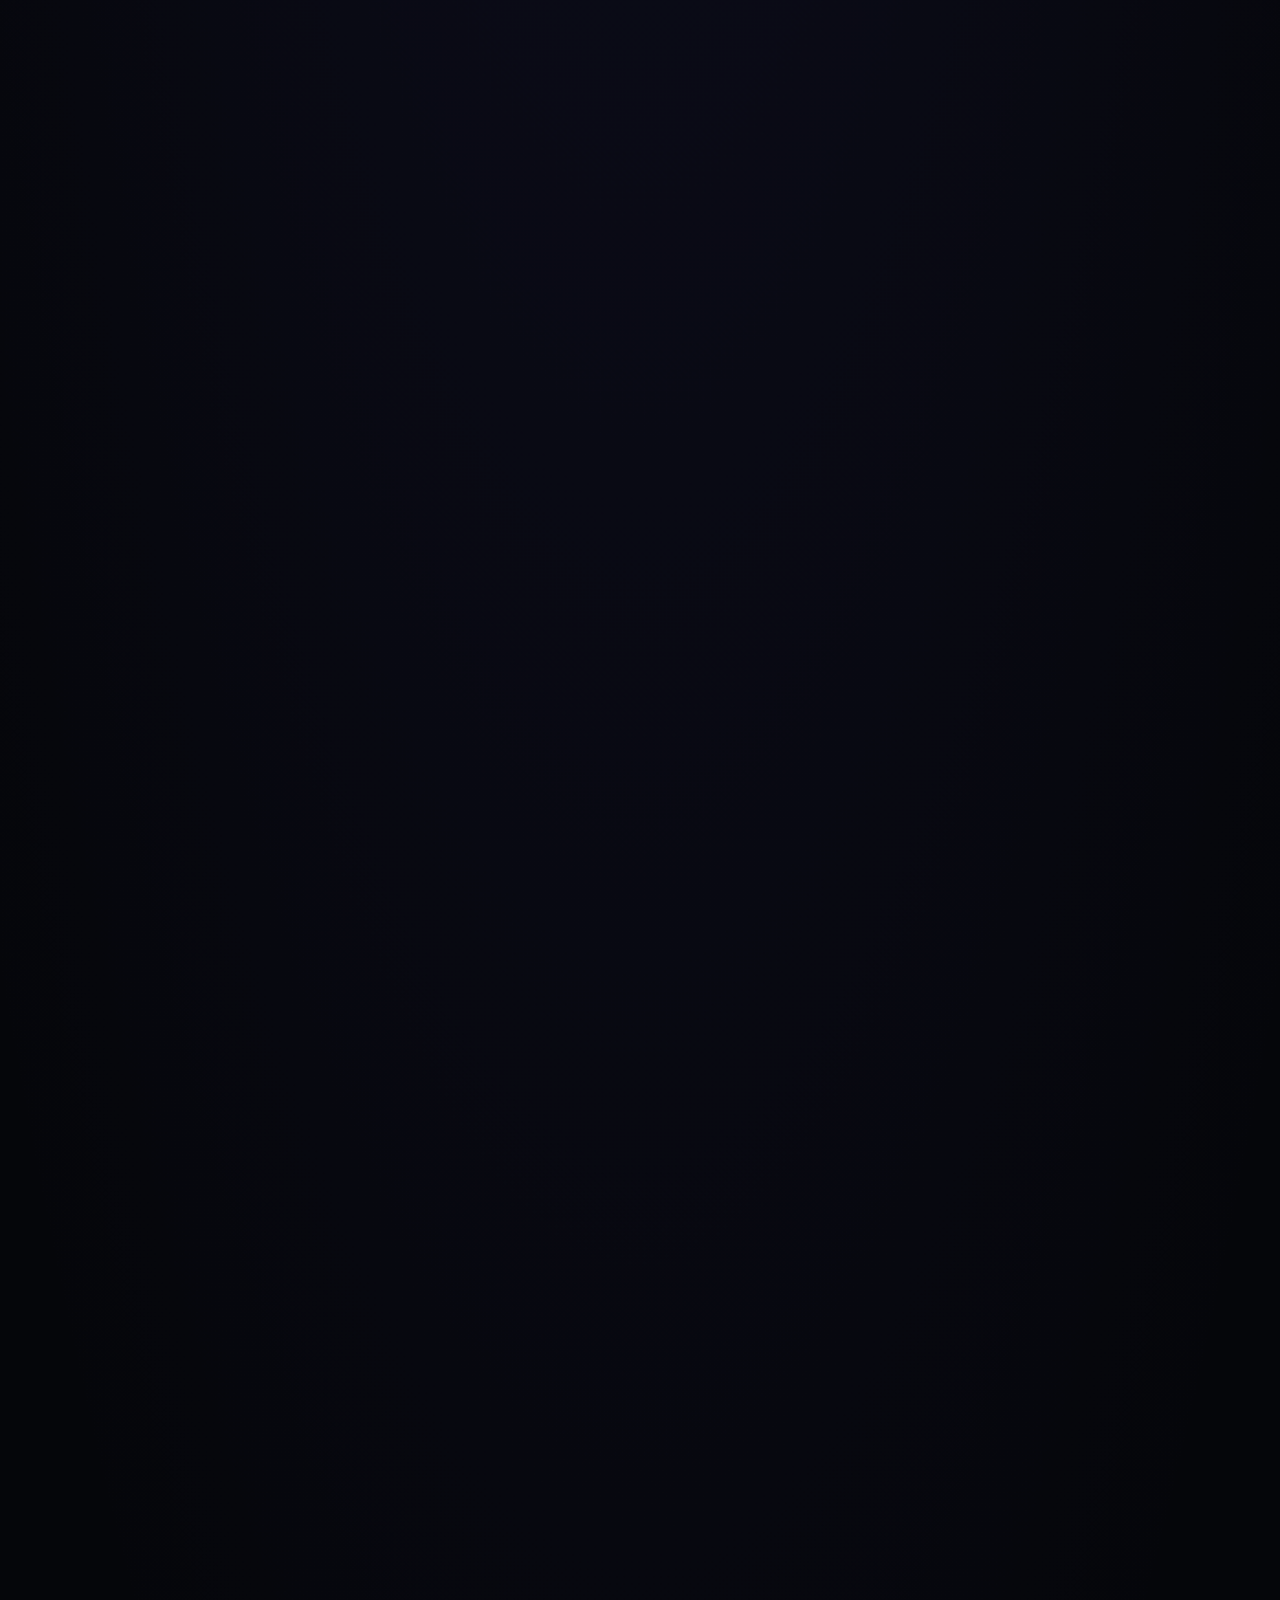
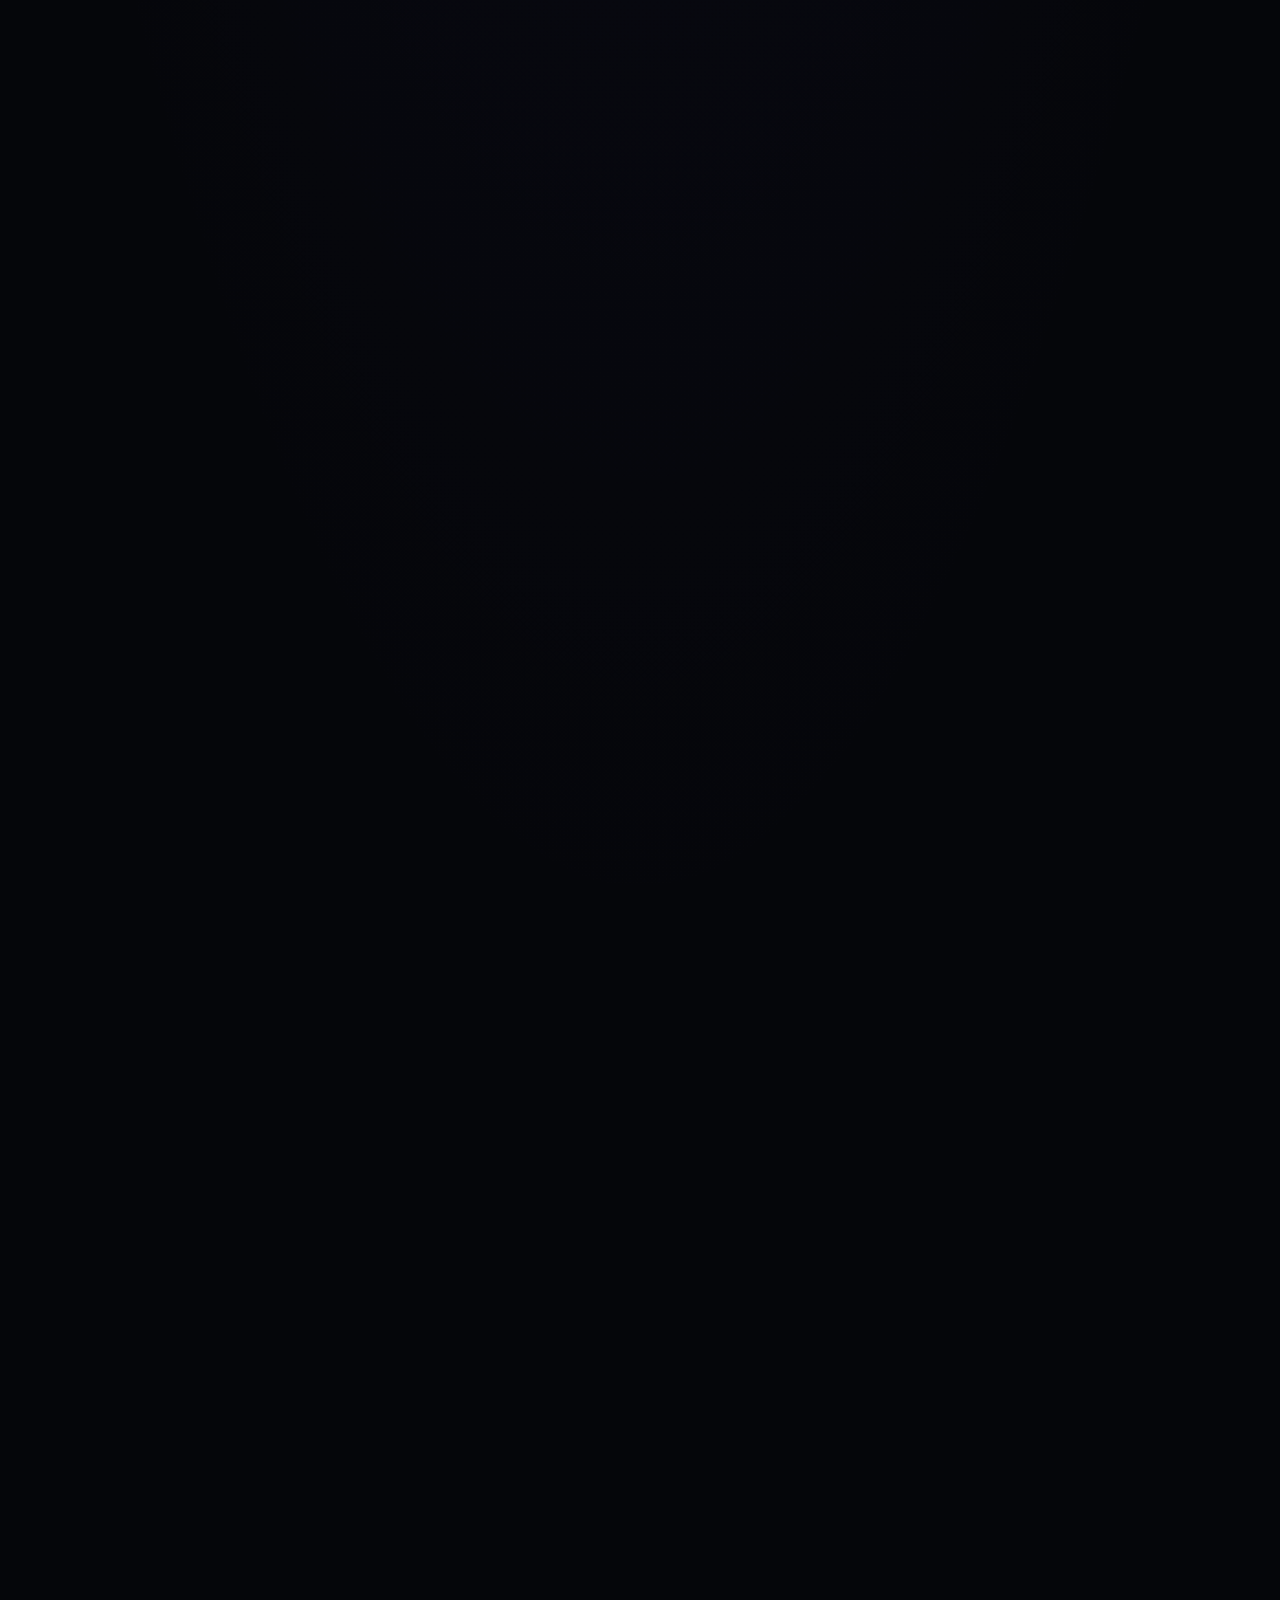
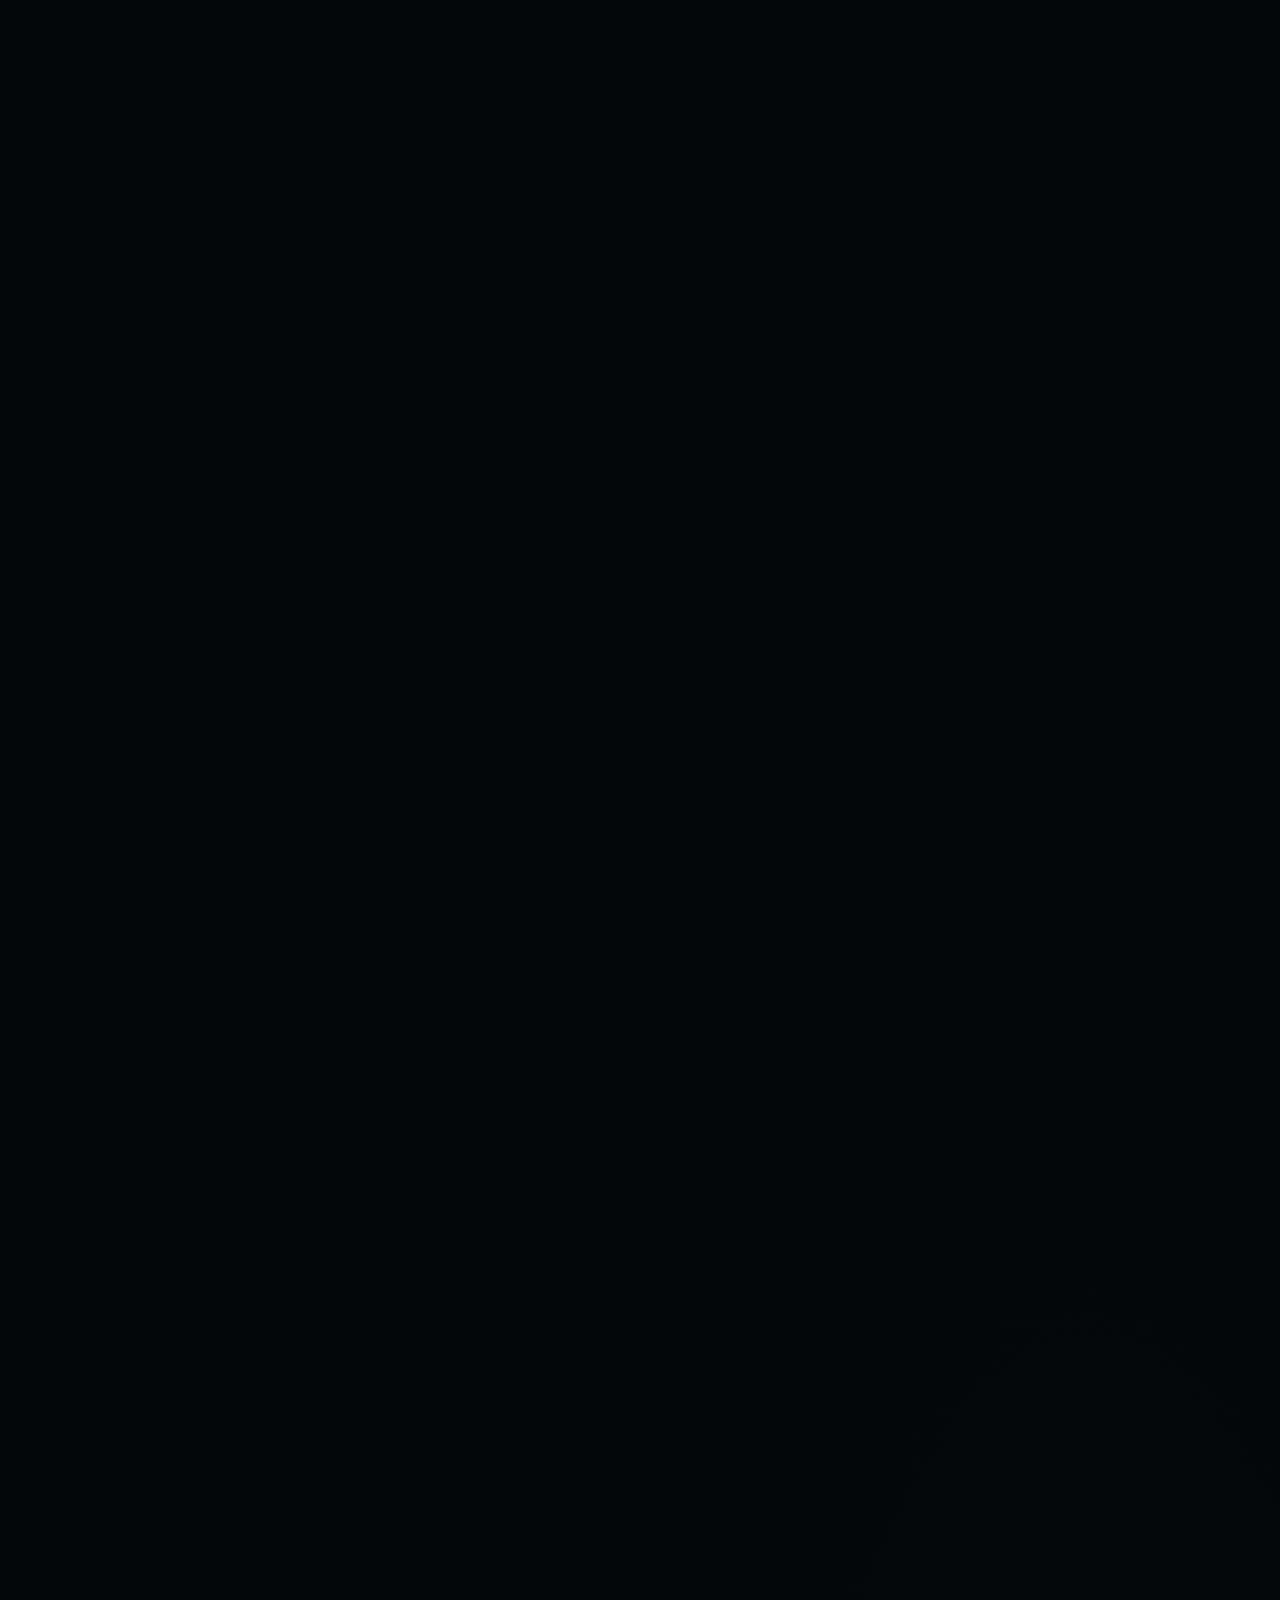
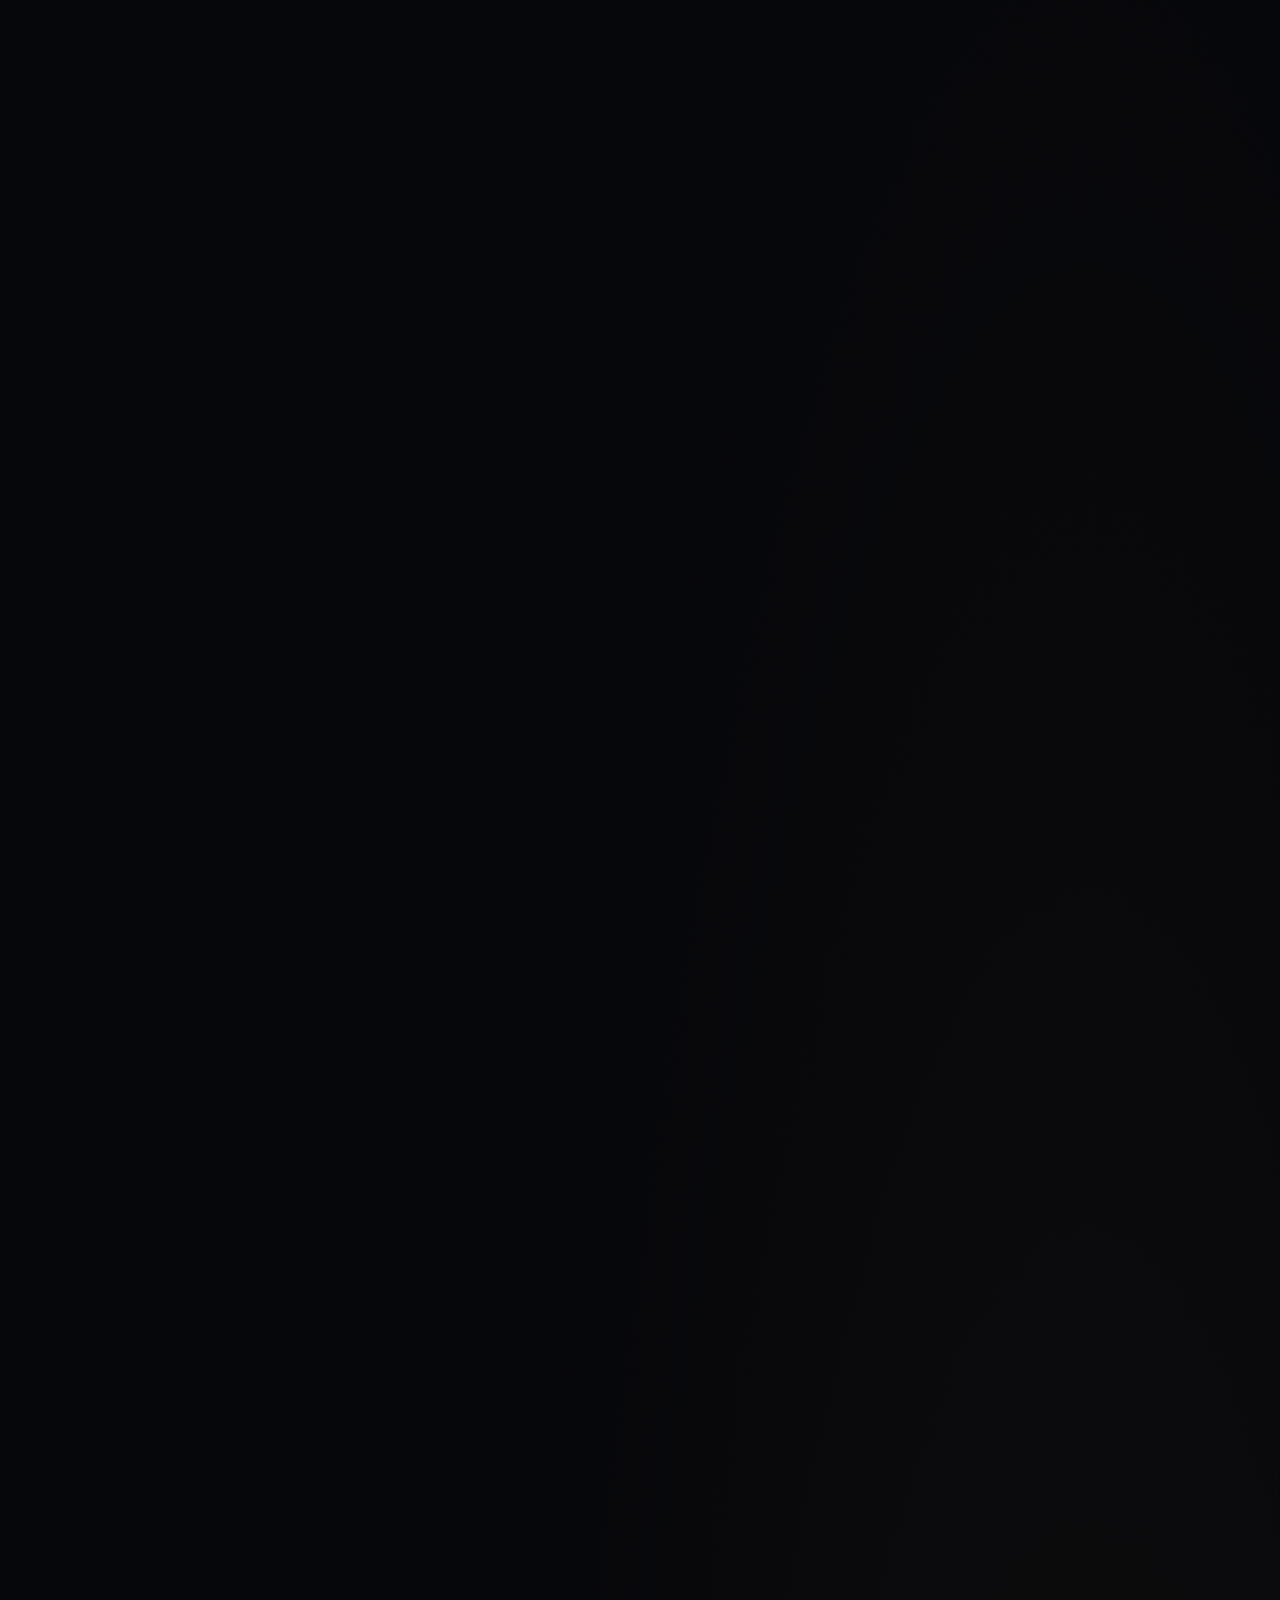
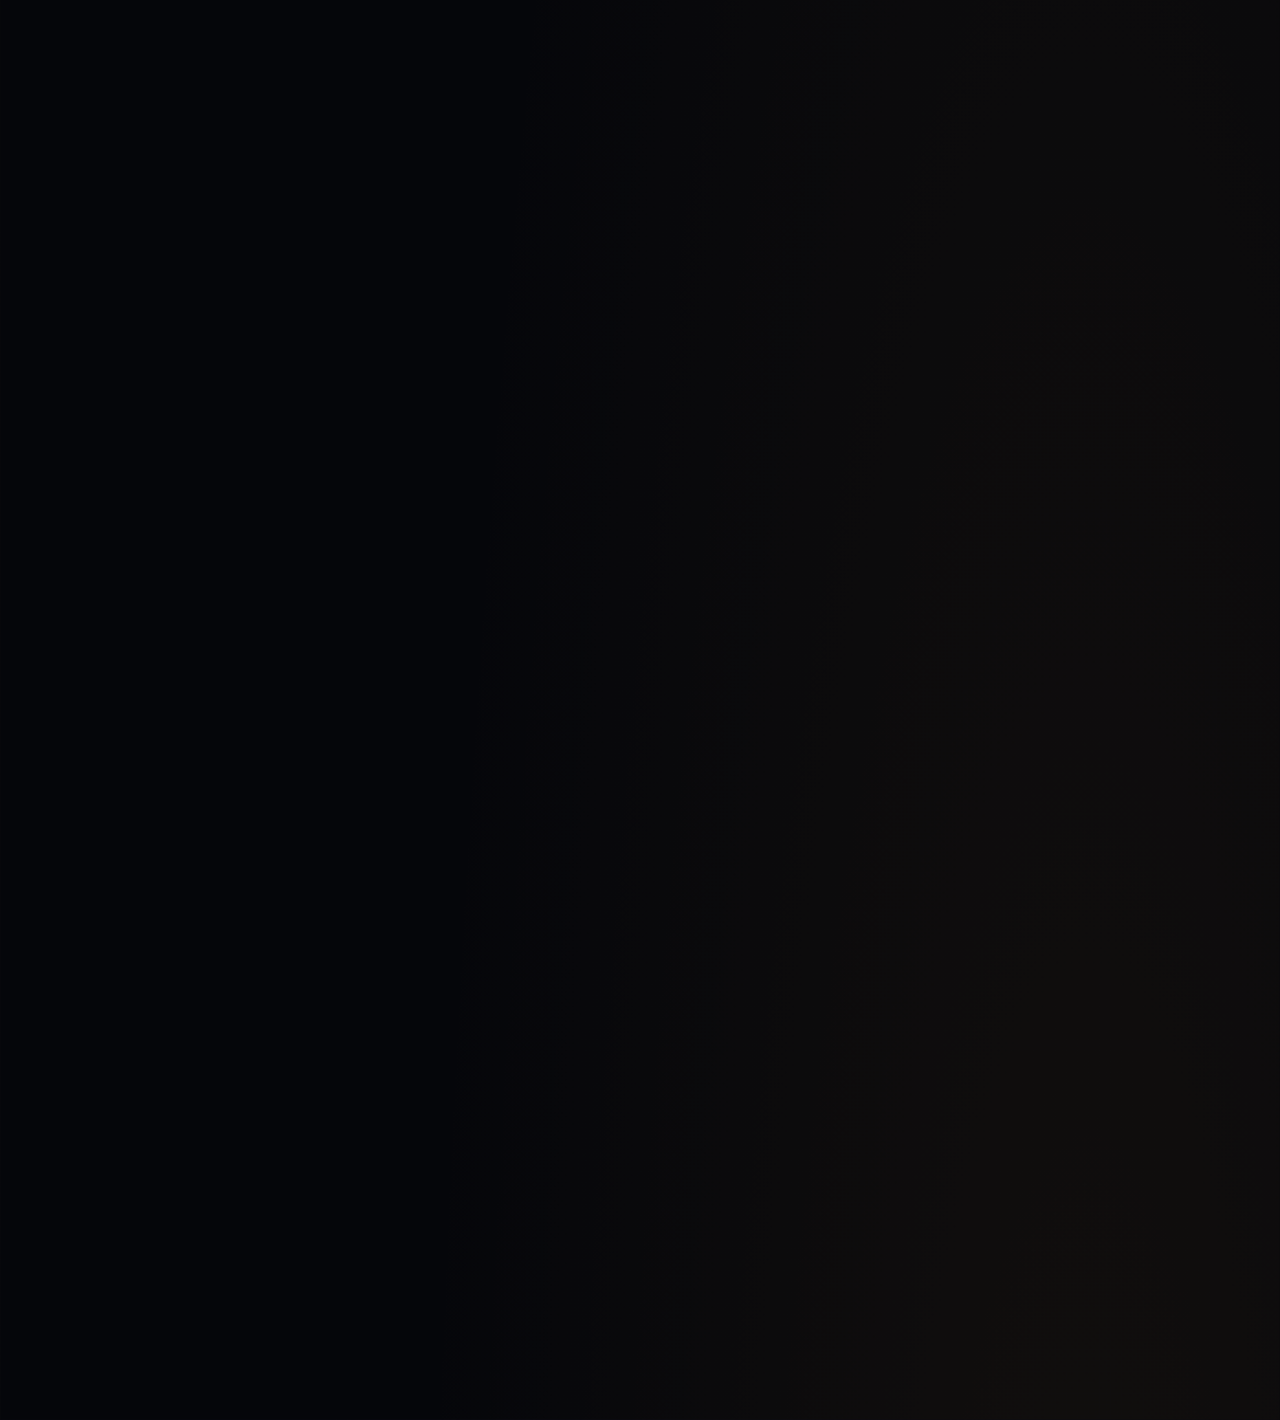
==== commit 3ccdfb5b: "Update Voyager OS branding from 06 to 01" ====
--- a/index.html
+++ b/index.html
@@ -3,7 +3,7 @@
 <head>
 <meta charset="UTF-8" />
 <meta name="viewport" content="width=device-width, initial-scale=1.0, viewport-fit=cover" />
-<title>Gokula Kumaran — Game &amp; Full-Stack Developer · Voyager 6.0</title>
+<title>Gokula Kumaran — Game &amp; Full-Stack Developer · Voyager 01</title>
 <!-- PASTE YOUR GOOGLE VERIFICATION META TAG HERE -->
 <meta name="google-site-verification" content="TpZ0WWAA4mLLMe-GObSq9gFFrDyAMGAOH3S-8anAQas" />
 <meta name="description" content="Gokula Kumaran — Game & Full-Stack Developer. An interactive voyage through space: games, shaders, web and AI projects." />
@@ -41,7 +41,7 @@
 <div class="scroll-progress hud-in" aria-hidden="true"><i id="scrollBar"></i></div>
 
 <header class="site-header hud-in" id="siteHeader">
-  <a class="brand" href="#p0" aria-label="Gokula Kumaran — return to Origin"><span class="brand-mark">GK</span><span class="brand-sub" aria-hidden="true">Voyager / GK-06</span></a>
+  <a class="brand" href="#p0" aria-label="Gokula Kumaran — return to Origin"><span class="brand-mark">GK</span><span class="brand-sub" aria-hidden="true">Voyager 01</span></a>
   <nav class="site-nav" id="siteNav" aria-label="Primary">
     <a href="#p1">Role</a>
     <a href="#p2">About</a>
@@ -135,7 +135,7 @@
 
 <div id="loader" class="loader" role="dialog" aria-modal="true" aria-labelledby="loaderTitle">
   <div class="loader-core">
-    <p class="loader-brand" id="loaderTitle">Voyager OS · GK-06</p>
+    <p class="loader-brand" id="loaderTitle">Voyager OS 01</p>
     <ol class="loader-log" id="loaderLog" aria-hidden="true"></ol>
     <div class="loader-meter" aria-hidden="true"><span class="loader-bar"><i id="loaderBar"></i></span><span class="loader-pct" id="loaderPct">000</span></div>
     <div class="loader-go" id="loaderGo">
--- a/css/core.css
+++ b/css/core.css
@@ -1,5 +1,5 @@
 /* ═══════════════════════════════════════════════════════════════
-   VOYAGER 6.0 · core.css
+   VOYAGER 01 · core.css
    Design tokens, reset, base typography, panel layout, the shared
    component kit (section header, glass, brackets, buttons, chips)
    and the CSS half of the fx.js primitives (reveal / split / tilt
--- a/css/hud.css
+++ b/css/hud.css
@@ -1,5 +1,5 @@
 /* ═══════════════════════════════════════════════════════════════
-   VOYAGER 6.0 · hud.css
+   VOYAGER 01 · hud.css
    The ship's chrome — everything fixed on screen that is not an
    overlay: launch sequence, reticle cursor, header + navigation,
    star chart (small-screen menu), HUD readouts, orbit map, scroll
--- a/css/voyage-a.css
+++ b/css/voyage-a.css
@@ -1,5 +1,5 @@
 /* ═══════════════════════════════════════════════════════════════
-   VOYAGER 6.0 · voyage-a.css
+   VOYAGER 01 · voyage-a.css
    Sector 0 ORIGIN (hero) and sector 1 SIGNAL (role).
    Everything is scoped under .panel-hero / .panel-role.
    ═══════════════════════════════════════════════════════════════ */
--- a/css/voyage-b.css
+++ b/css/voyage-b.css
@@ -1,5 +1,5 @@
 /* ═══════════════════════════════════════════════════════════════
-   VOYAGER 6.0 · voyage-b.css
+   VOYAGER 01 · voyage-b.css
    Sector 2 "Crew" (about)        .panel-about
    Sector 3 "Trajectory" (edu)    .panel-edu
    ═══════════════════════════════════════════════════════════════ */
--- a/css/voyage-c.css
+++ b/css/voyage-c.css
@@ -1,5 +1,5 @@
 /* ═══════════════════════════════════════════════════════════════
-   VOYAGER 6.0 · voyage-c.css
+   VOYAGER 01 · voyage-c.css
    Sector 04 MISSIONS (work) · 05 TELEMETRY (stats) · 06 DEPLOYMENTS
    (internships). Builds only on core.css tokens and the shared kit.
    ═══════════════════════════════════════════════════════════════ */
--- a/css/extras.css
+++ b/css/extras.css
@@ -1,5 +1,5 @@
 /* ═══════════════════════════════════════════════════════════════
-   VOYAGER 6.0 · extras.css — Secret Panel, Explorer Quests & Dual Arcade Deck
+   VOYAGER 01 · extras.css — Secret Panel, Explorer Quests & Dual Arcade Deck
    ═══════════════════════════════════════════════════════════════ */
 
 .secret[hidden], .quests[hidden], .game[hidden] { display: none !important; }
